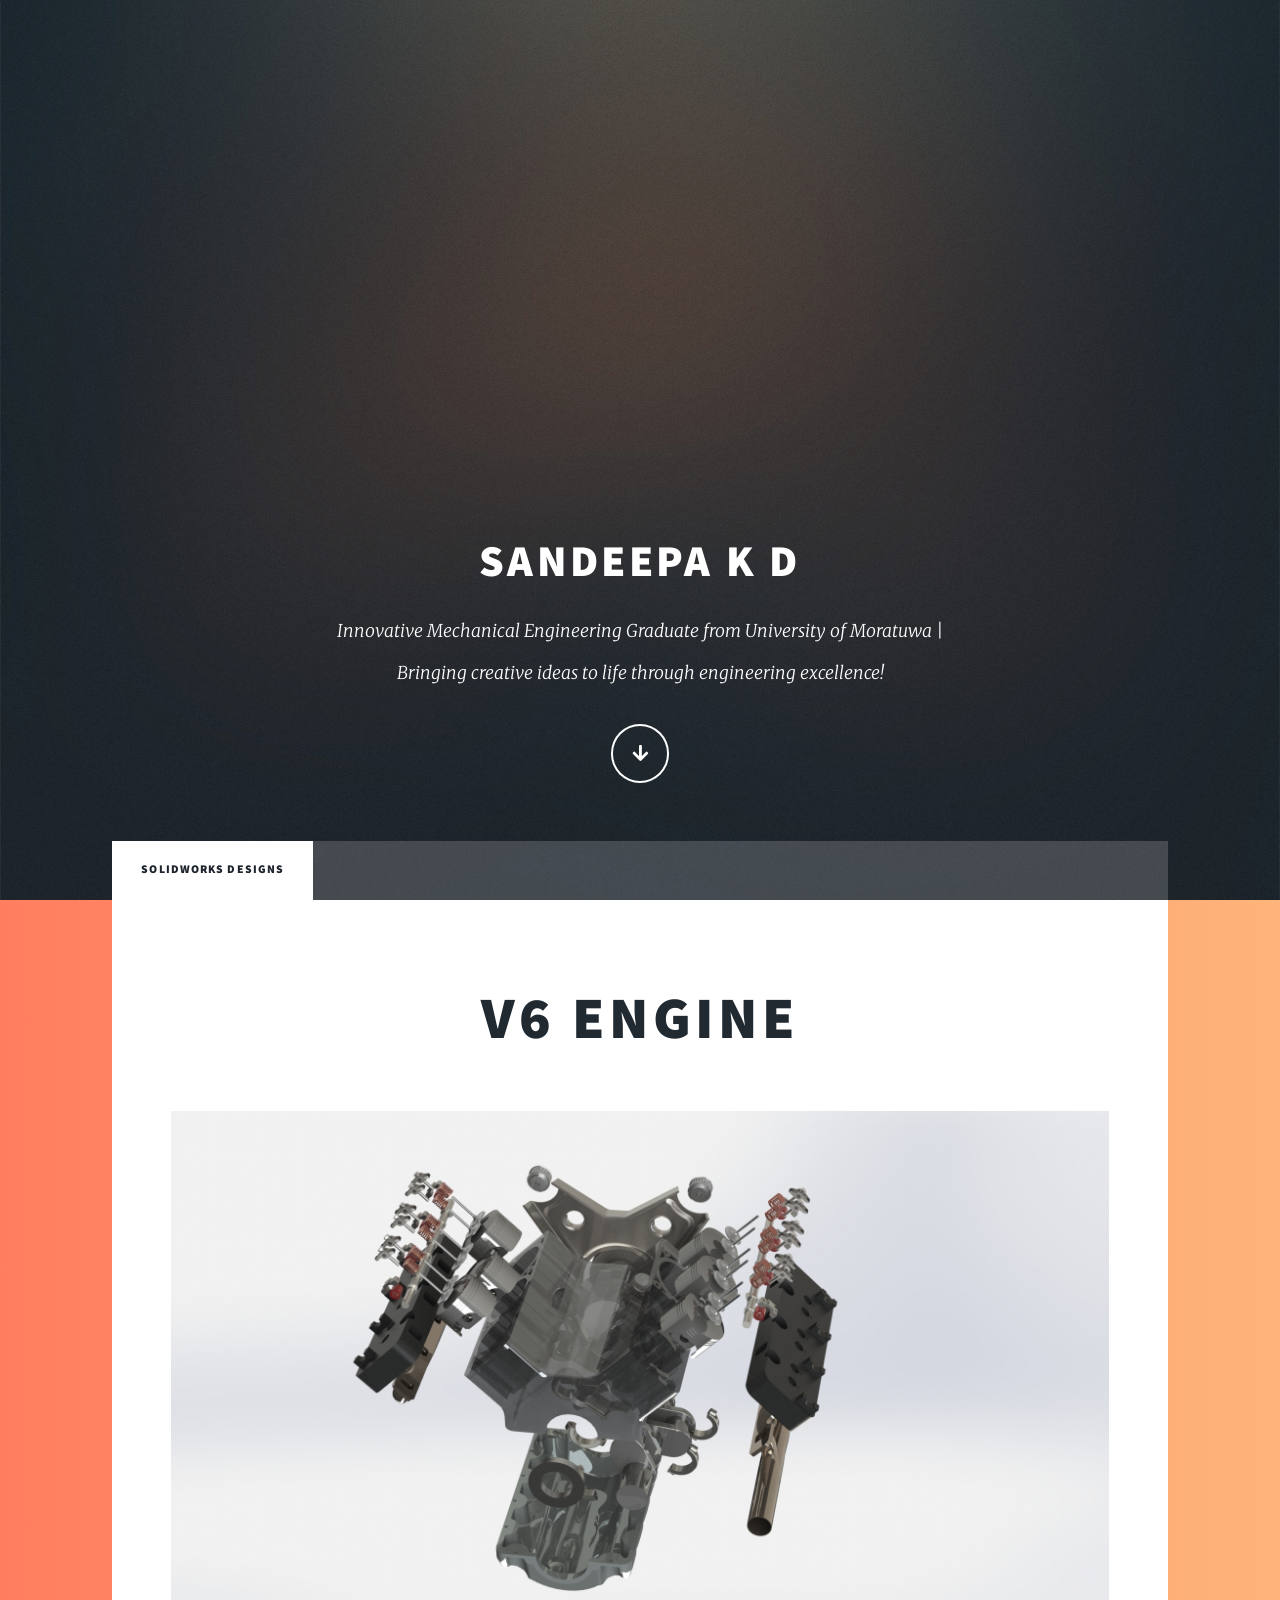
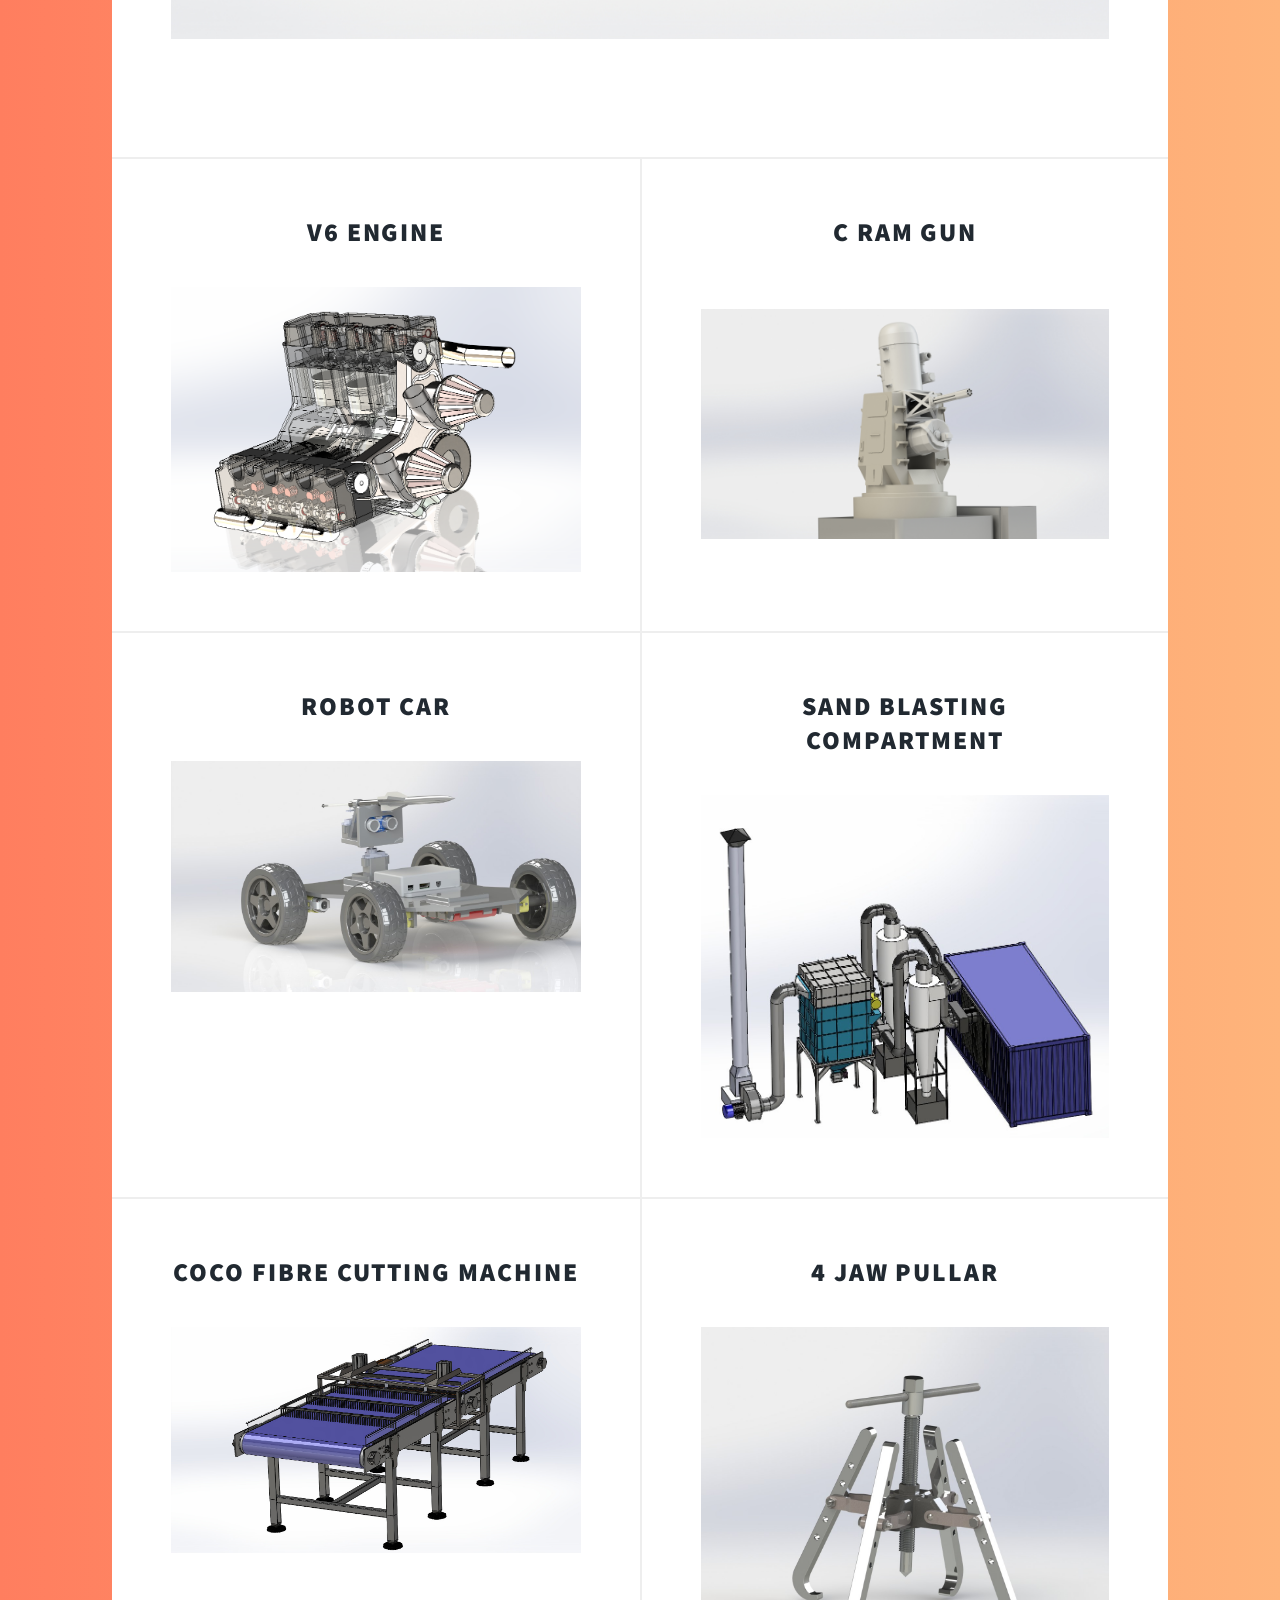
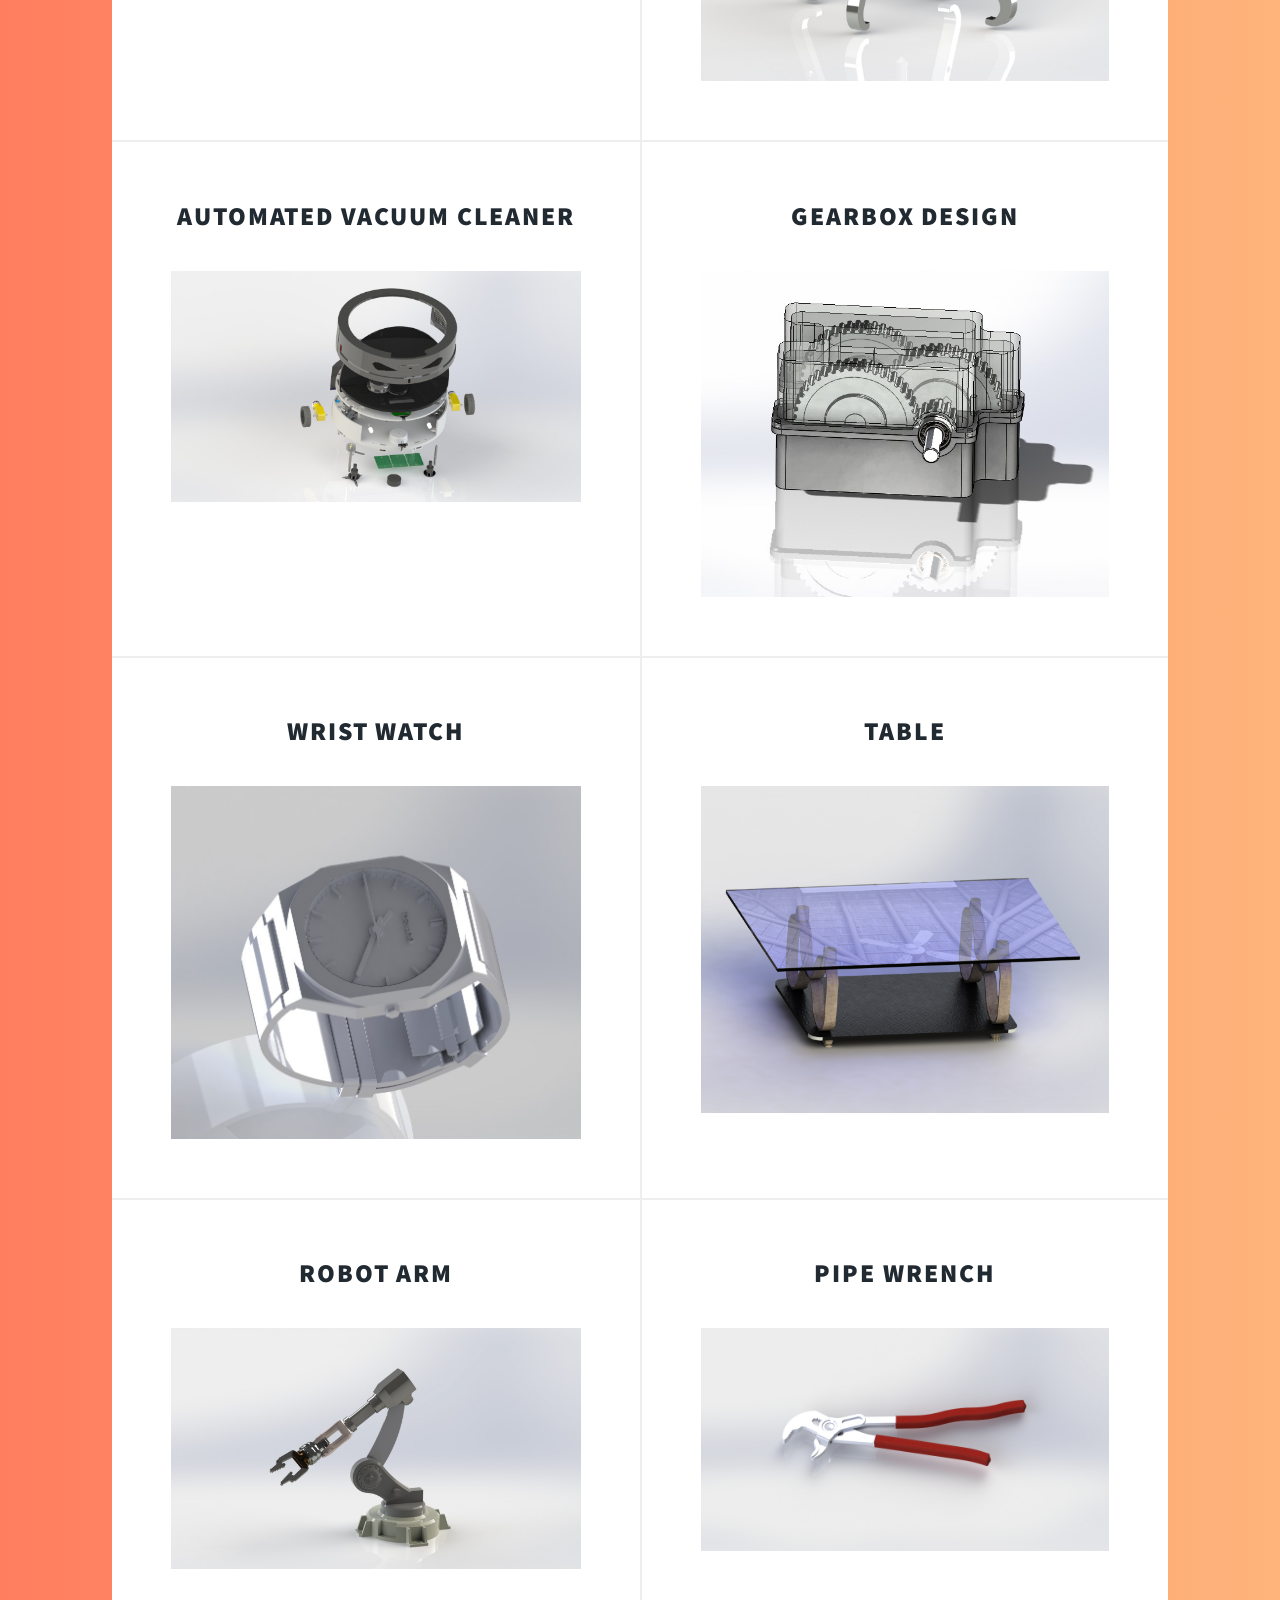
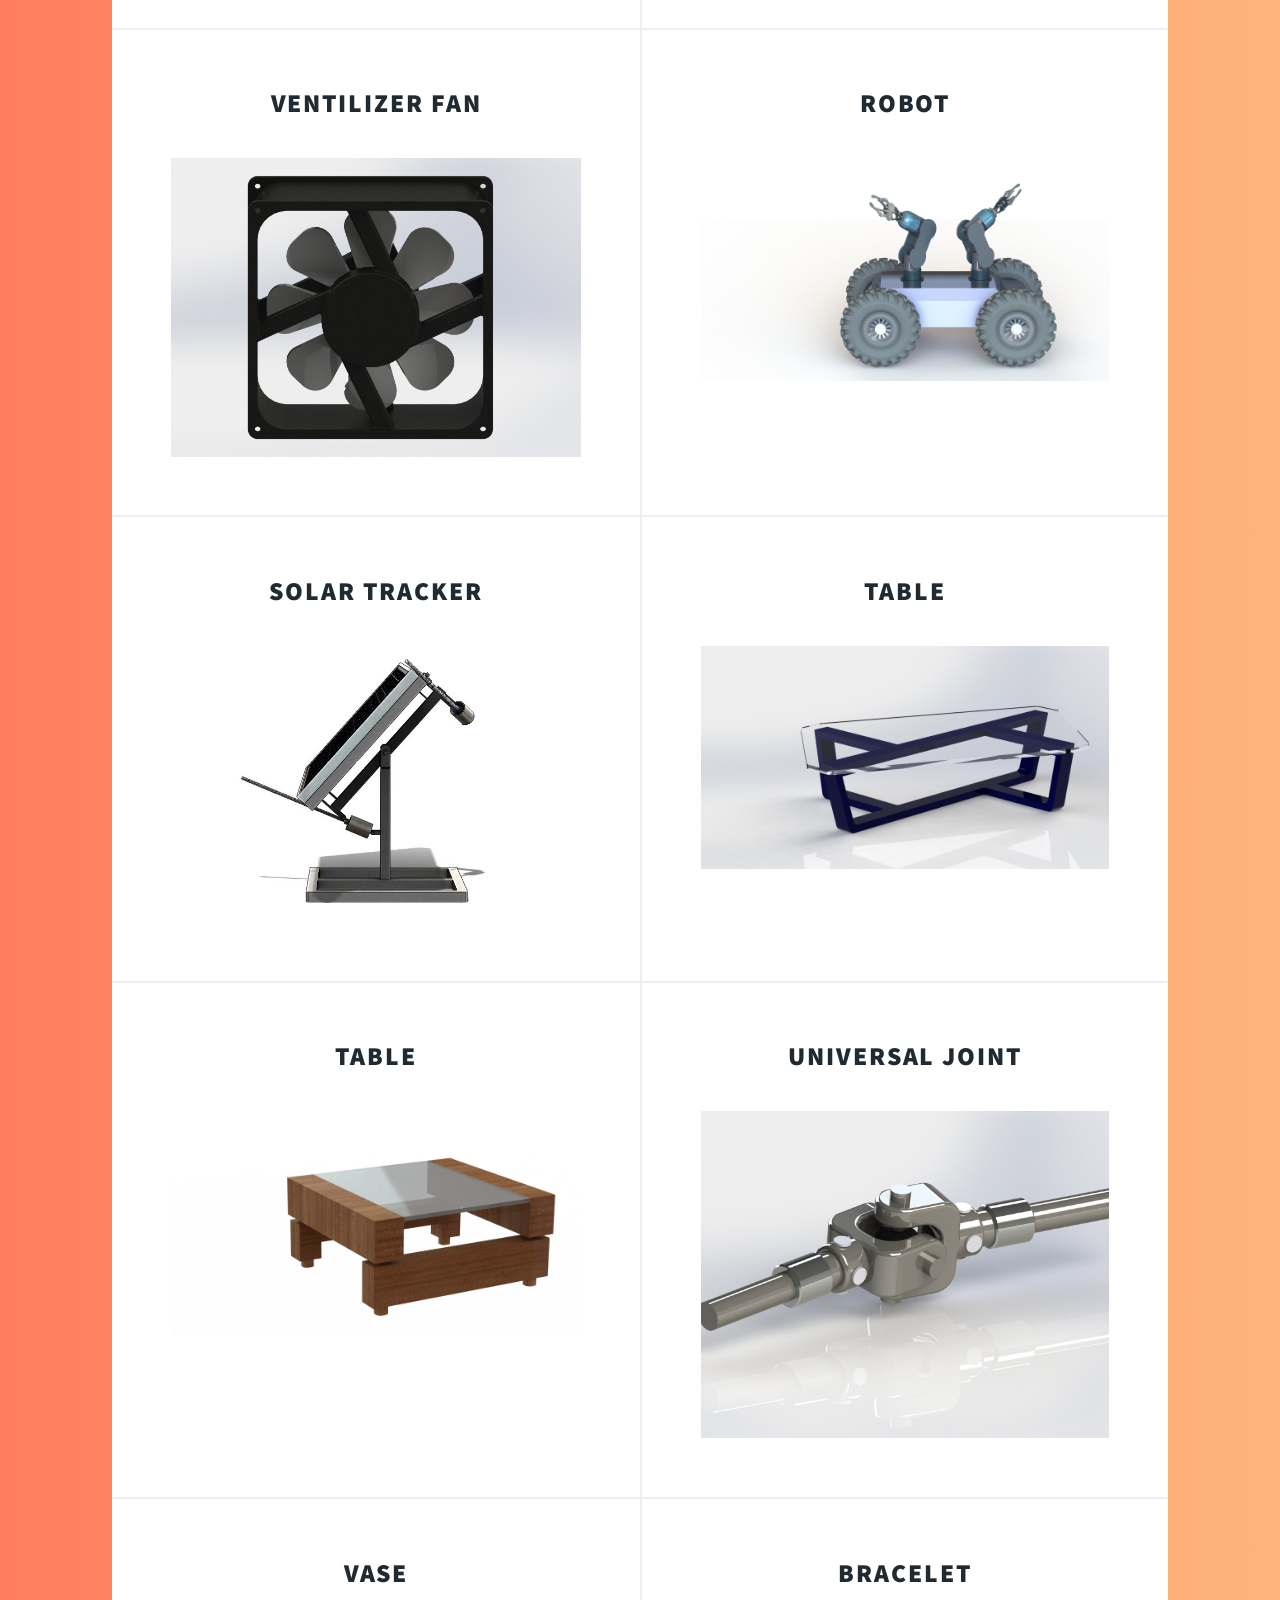
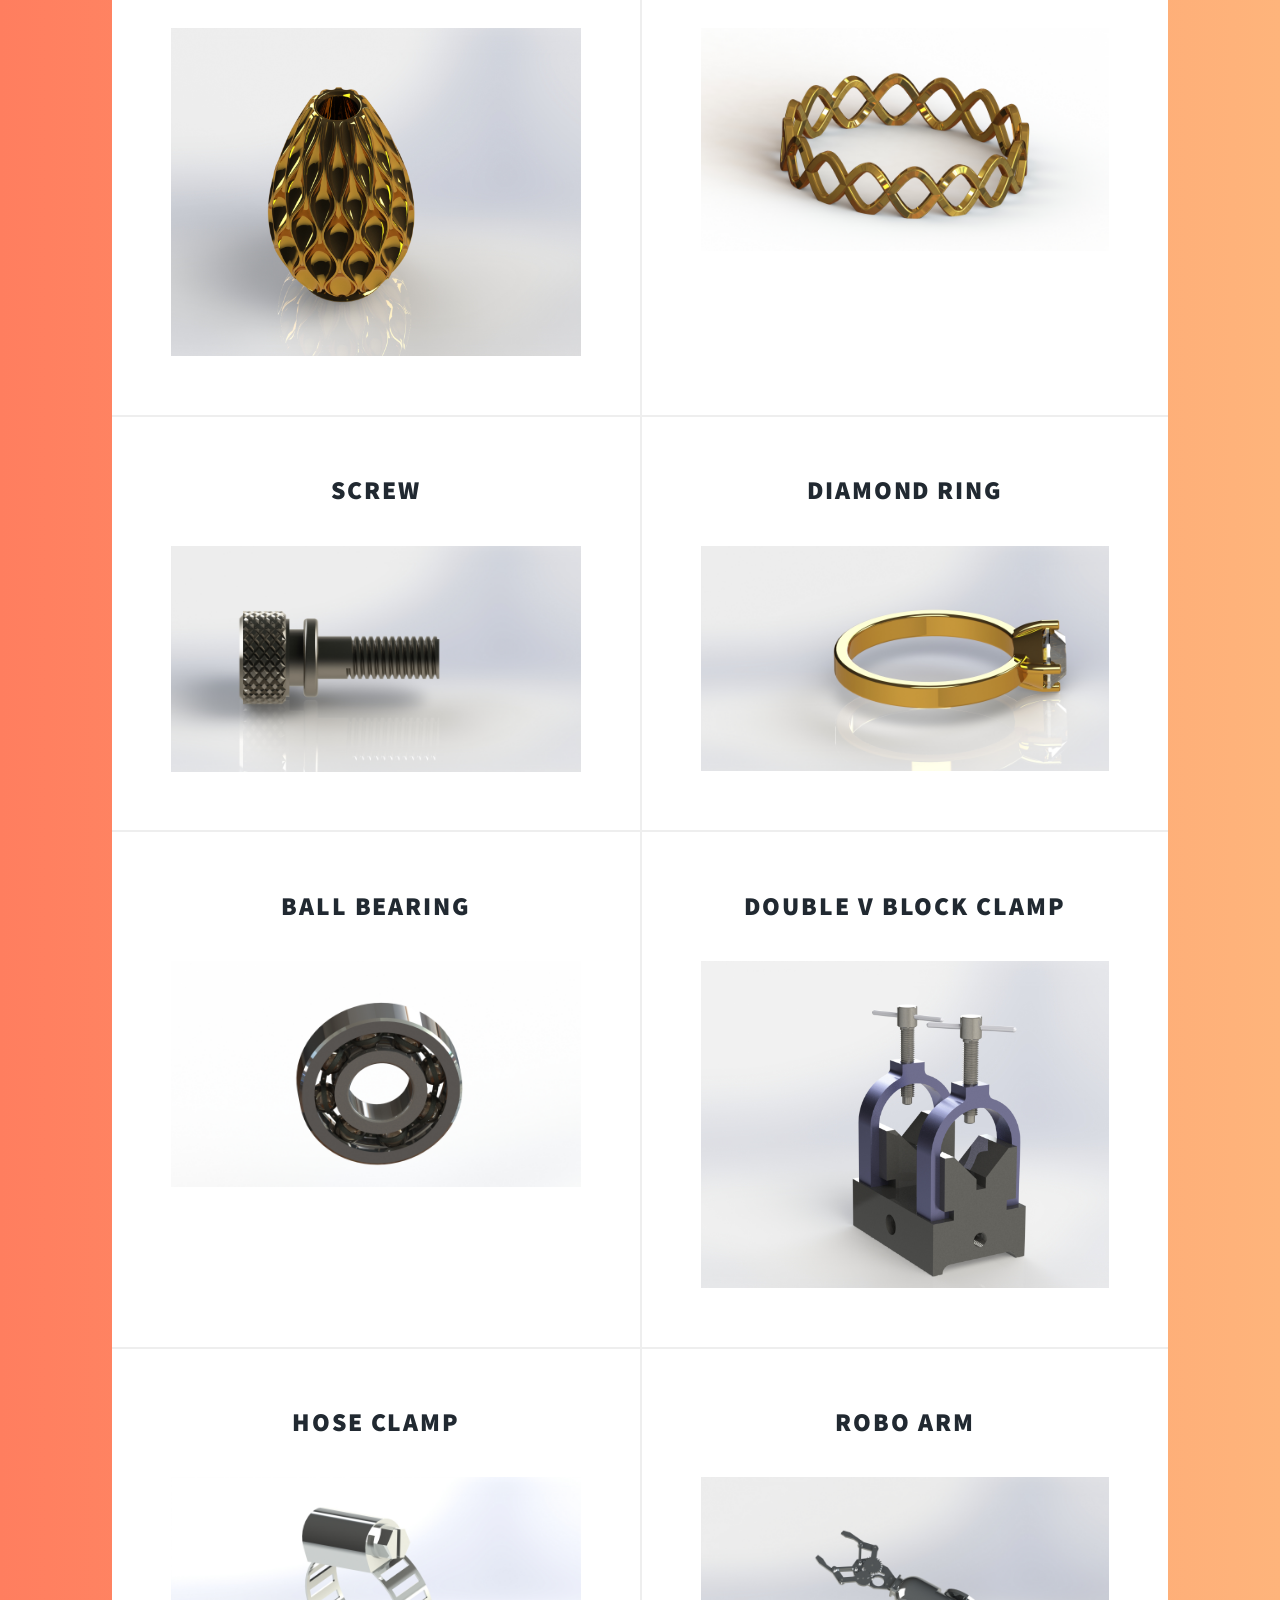
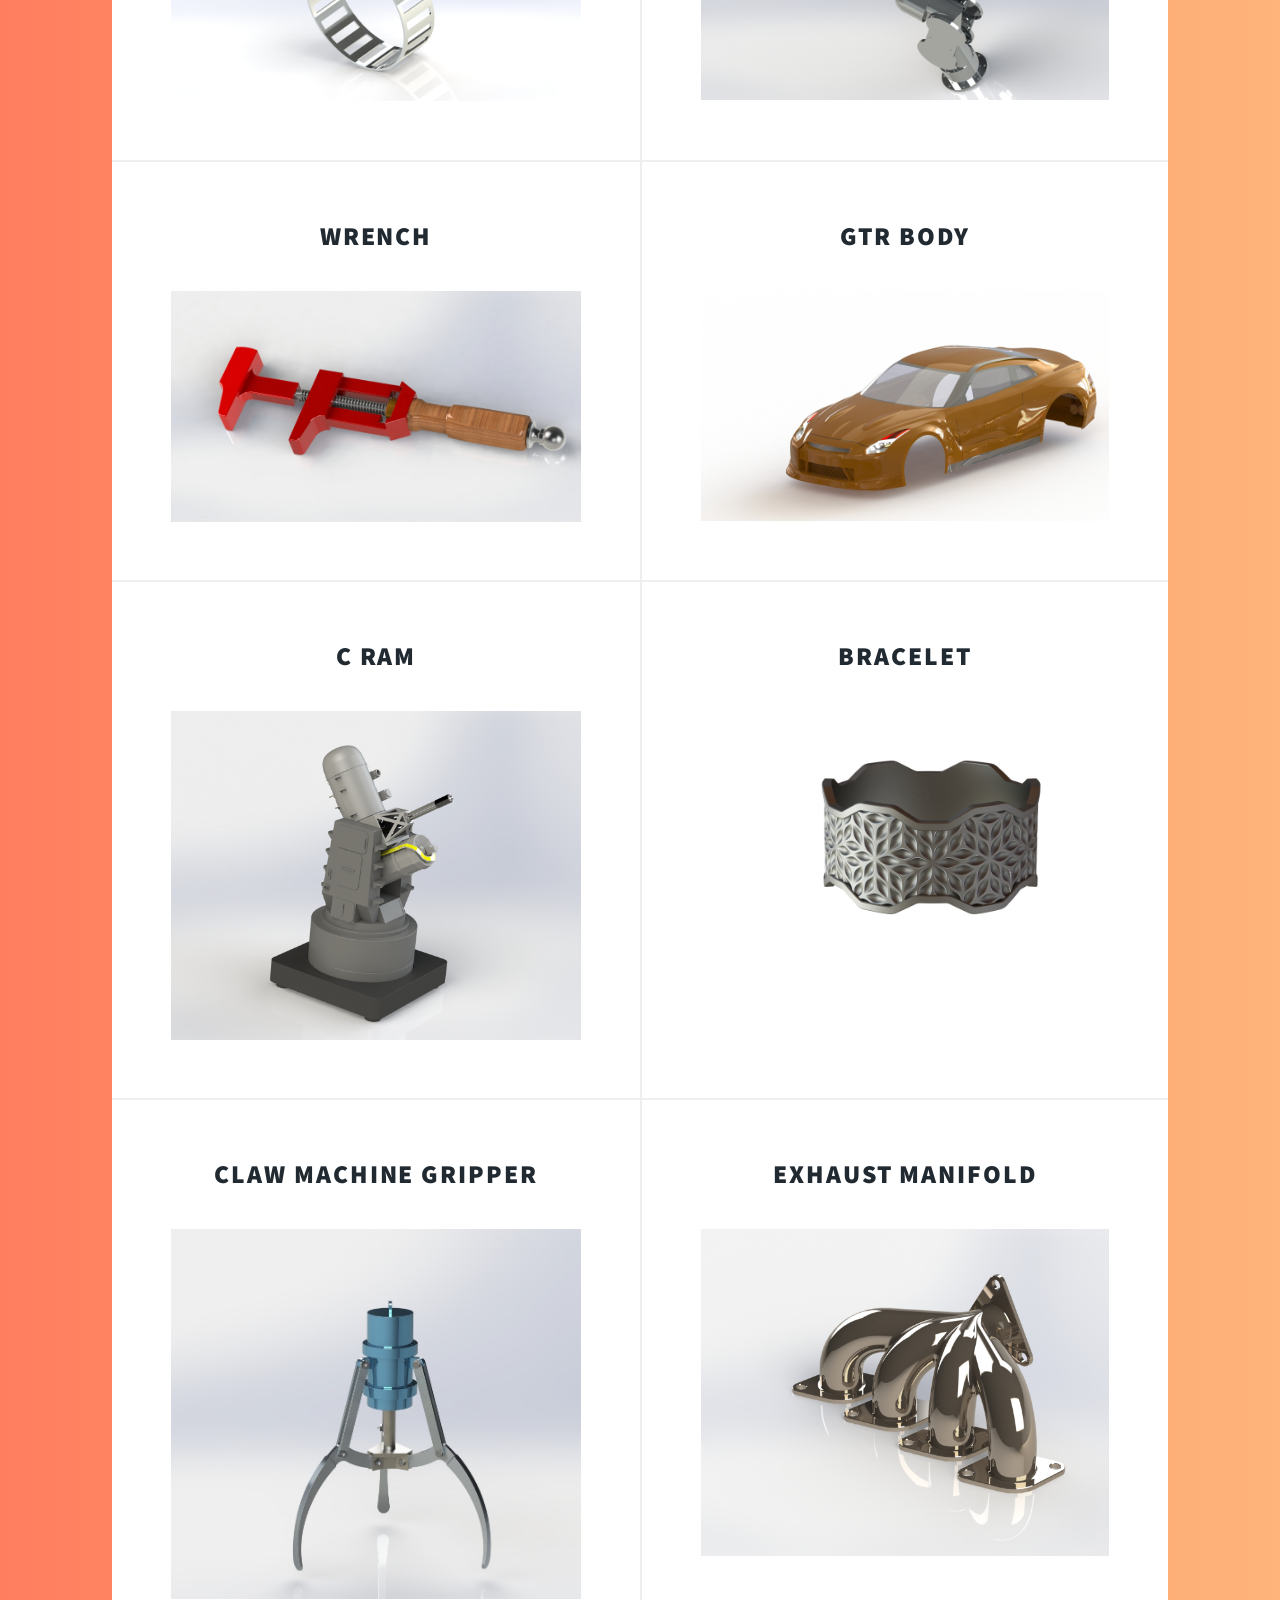
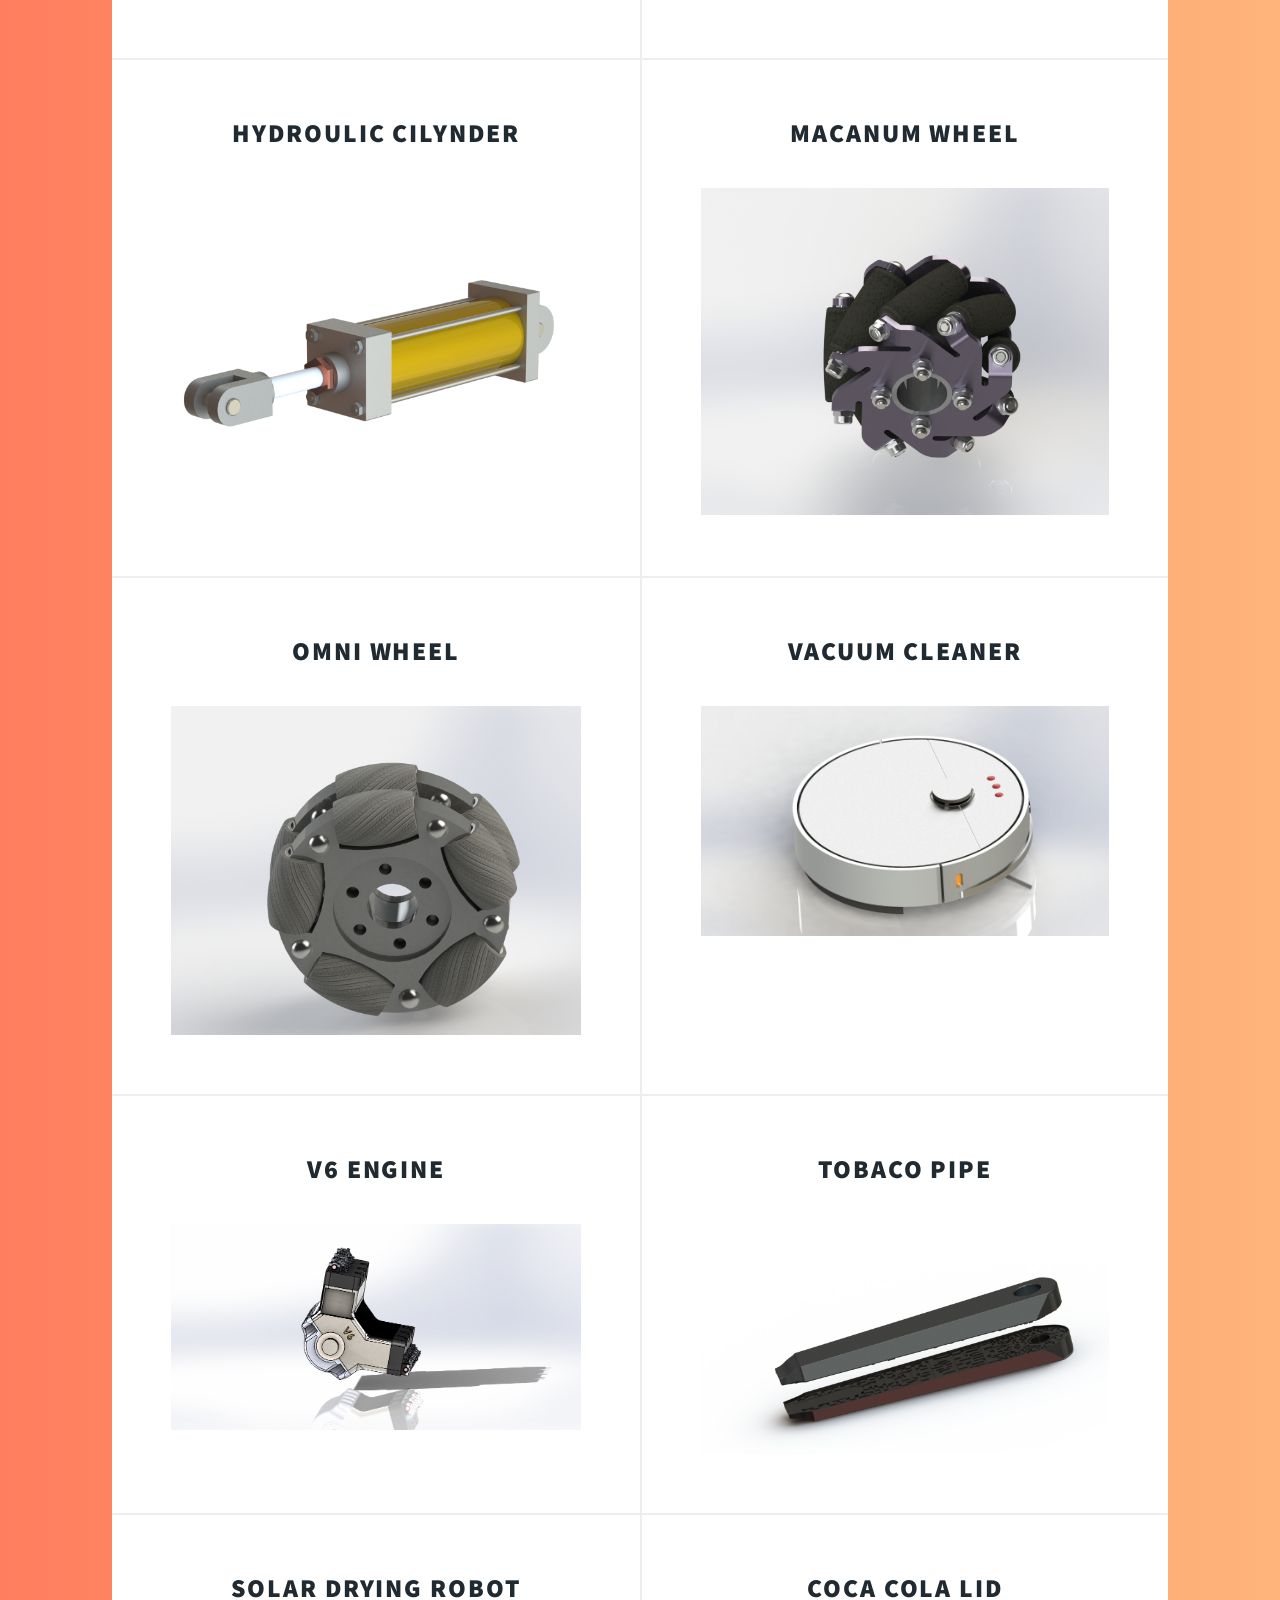
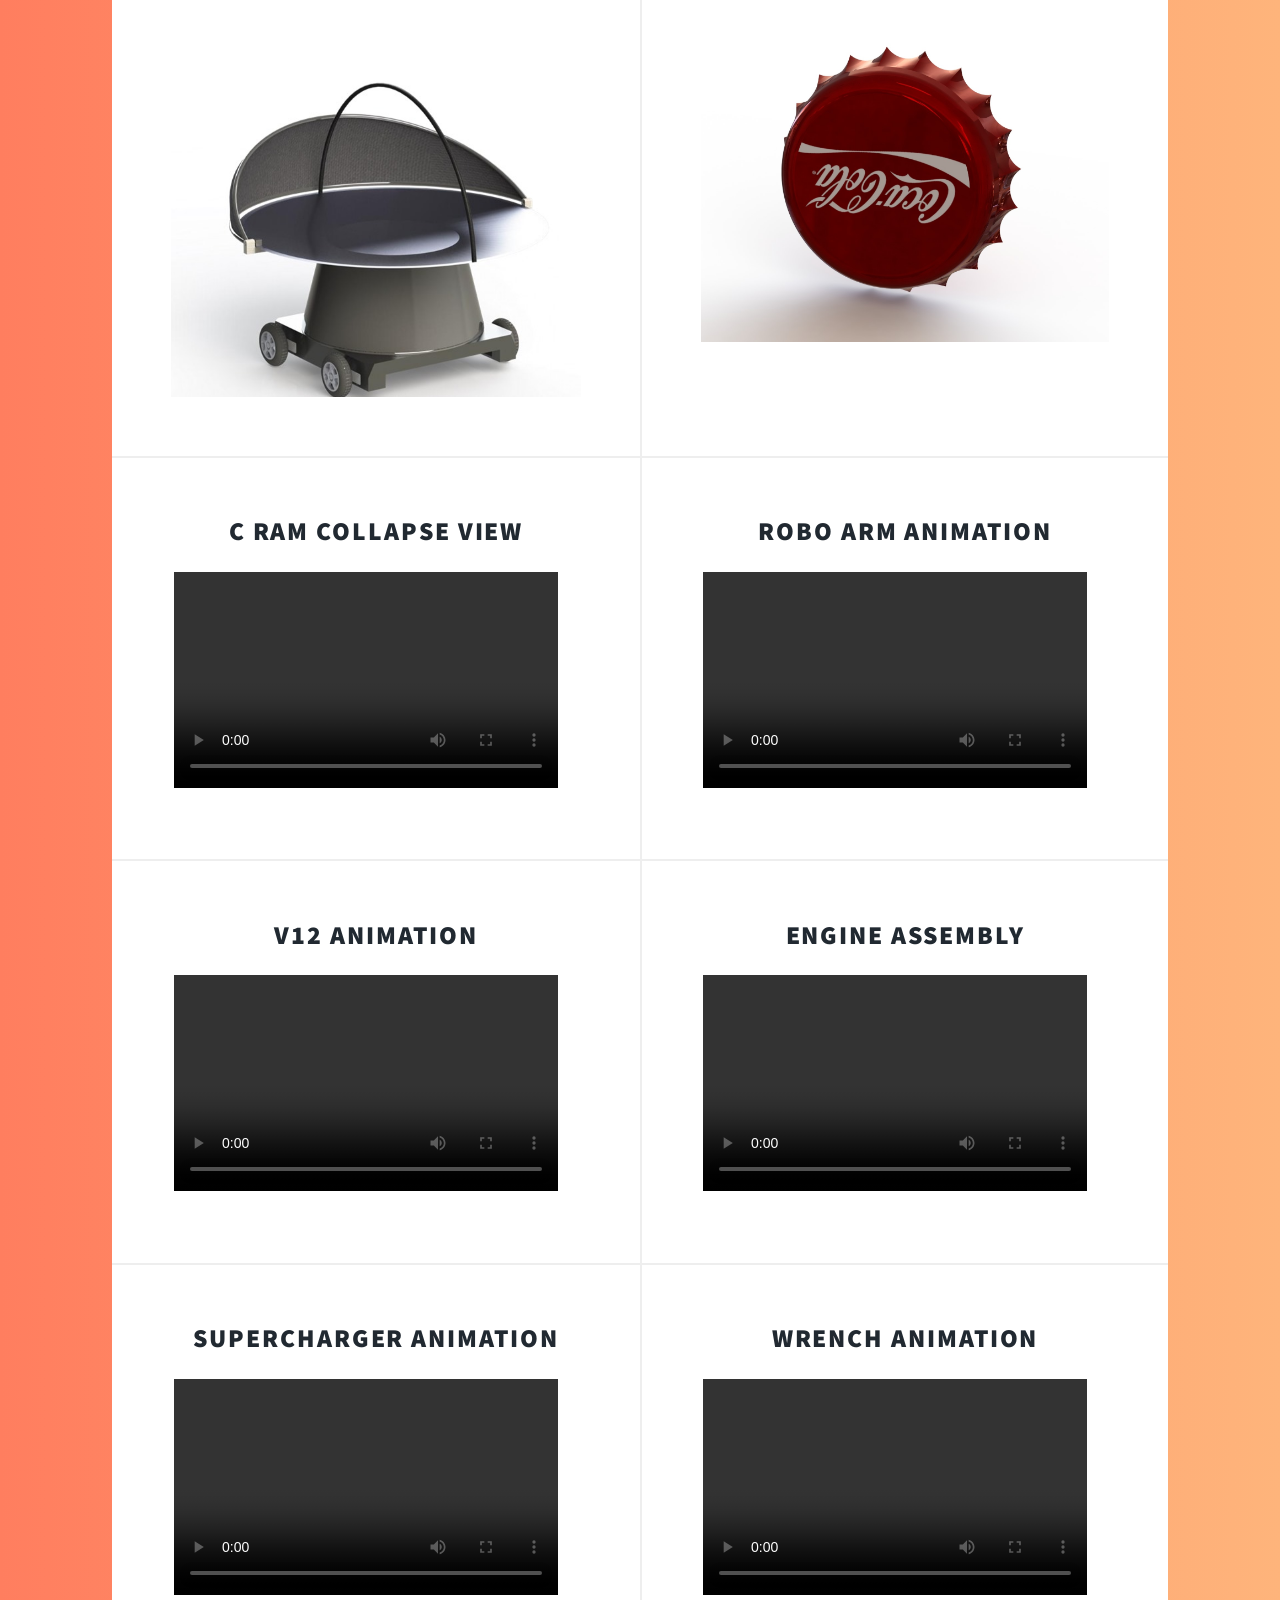
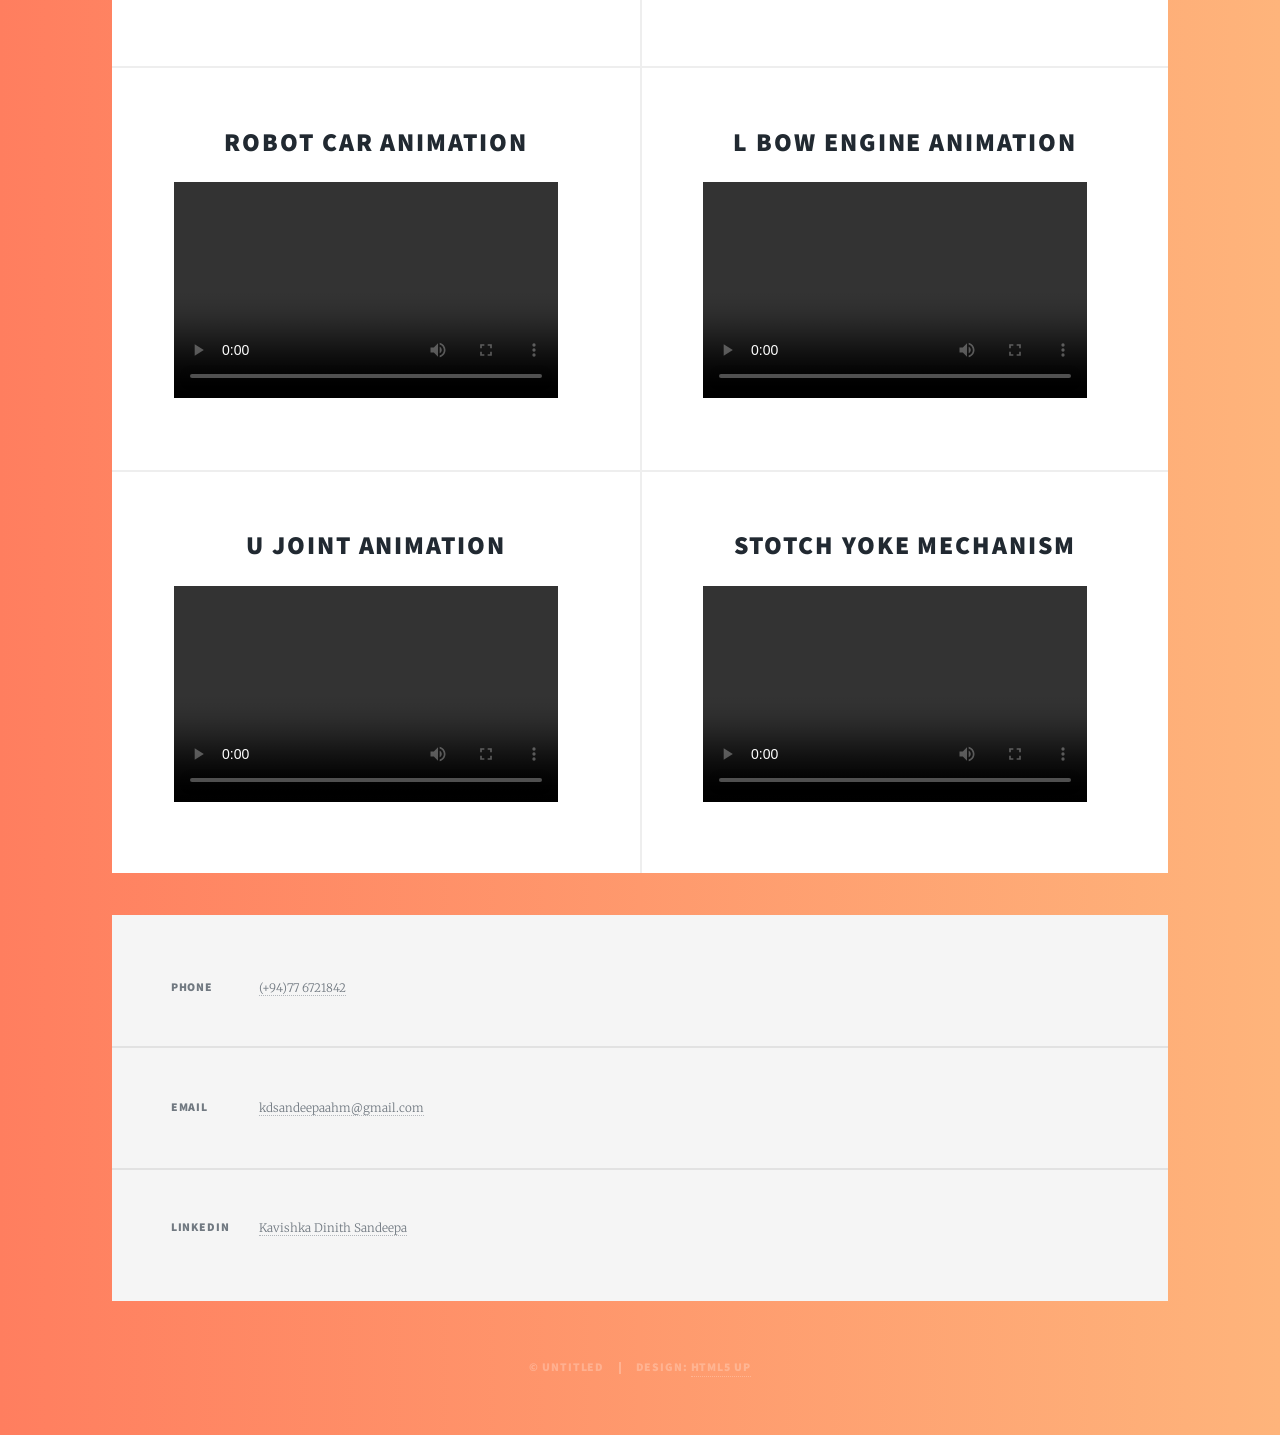
==== index.html @ 9420586d "Update index.html" ====
<!DOCTYPE HTML>
<html>
<head>
    <title>Sandeepa K D</title>
    <meta charset="utf-8" />
    <meta name="viewport" content="width=device-width, initial-scale=1, user-scalable=no" />
    <link rel="stylesheet" href="assets/css/main.css" />
    <link rel="stylesheet" href="assets/css/custom.css" /> <!-- Add custom CSS file -->
    <noscript><link rel="stylesheet" href="assets/css/noscript.css" /></noscript>
    <style>
        .image.fit img {
            transition: opacity 0.5s ease-in-out;
        }
        .center-video {
            display: flex;
            justify-content: center;
            margin-bottom: 20px; /* Adjust as needed */
        }
    </style>
    <script>
        function swapImage(element, newSrc) {
            var img = element.querySelector('img');
            img.src = newSrc;
        }
    </script>
</head>
<body class="is-preload">

    <!-- Wrapper -->
    <div id="wrapper" class="fade-in">

        <!-- Intro -->
        <div id="intro">
            <h1>Sandeepa K D</h1>
            <p>Innovative Mechanical Engineering Graduate from University of Moratuwa | <br/>
            Bringing creative ideas to life through engineering excellence!</p>

            <ul class="actions">
                <li><a href="#header" class="button icon solid solo fa-arrow-down scrolly"></a></li>
            </ul>
        </div>

        <!-- Header -->
        <header id="header">
            <a href="index.html" class="logo">KDS THE CAD DESIGNER</a>
        </header>

        <!-- Nav -->
        <nav id="nav">
            <ul class="links">
                <li class="active"><a href="index.html">Solidworks Designs</a></li>
            </ul>
            <ul class="links">
                
            </ul>
            <ul class="icons">
                <li><a href="www.linkedin.com/in/kavishka-dinith-sandeepa-678710291" class="icon brands fa-LinkedIn"><span class="label">Twitter</span></a></li>
                    <!-- <li><a href="#" class="icon brands fa-facebook-f"><span class="label">Facebook</span></a></li>
                <li><a href="#" class="icon brands fa-instagram"><span class="label">Instagram</span></a></li>
                <li><a href="#" class="icon brands fa-github"><span class="label">GitHub</span></a></li> -->
                
            </ul>
        </nav>

        <!-- Main -->
        <div id="main">
            <!-- Featured Post -->
            <article class="post featured">
                <header class="major">
                    <h2><a href="">V6 Engine<br /></a></h2>
                </header>
                <a href="https://drive.google.com/drive/u/0/folders/1dlh86o4GSG5Yddt8Pm_F_5p9ksUfSxUW" class="image main"><img src="images/Engine2.JPG" alt="" /></a>
            </article>

            <!-- Posts -->
            <section class="posts">
                <article>
                    <header>
                        <h2><a href="#">V6 Engine</a></h2>
                    </header>
                    <a href="#" class="image fit"><img src="images/V6_Engine.png" alt="" /></a>
                </article>
                <article>
                    <header class="major">
                    <h2><a href="">C ram gun<br /></a></h2>
                </header>
                <a href="https://drive.google.com/drive/u/0/folders/1dlh86o4GSG5Yddt8Pm_F_5p9ksUfSxUW" class="image main"><img src="images/pic07.JPG" alt="" /></a>
                </article>
                <article>
                    <header>
                        <h2><a href="#">Robot Car</a></h2>
                    </header>
                    <a href="#" class="image fit"><img src="images/pic03.jpg" alt="" /></a>
                </article>

                <article>
                    <header>
                        <h2><a href="#">Sand Blasting Compartment</a></h2>
                    </header>
                    <a href="#" class="image fit"><img src="images/SandBlastComp.JPG" alt="" /></a>
                </article>

                <article>
                    <header>
                        <h2><a href="#">Coco Fibre Cutting Machine</a></h2>
                    </header>
                    <a href="#" class="image fit"><img src="images/Coco_Cutting.JPG" alt="" /></a>
                </article>
                
                <article>
                    <header>
                        <h2><a href="#">4 Jaw pullar</a></h2>
                    </header>
                    <a href="#" class="image fit"><img src="images/pic04.JPG" alt="" /></a>
                </article>
                
                <article>
                    <header>
                        <h2><a href="#">Automated Vacuum Cleaner</a></h2>
                    </header>
                        <a href="#" class="image fit" 
                           onmouseover="swapImage(this, 'images/pic26.JPG')" 
                           onmouseout="swapImage(this, 'images/pic06.jpg')">
                           <img src="images/pic06.jpg" alt="" />
                        </a>
                </article>

                <article>
                    <header>
                        <h2><a href="#">Gearbox Design</a></h2>
                    </header>
                    <a href="#" class="image fit"><img src="images/pic02.jpg" alt="" /></a>
                </article>
                <article>
                    <header>
                        <h2><a href="#">Wrist Watch</a></h2>
                    </header>
                    <a href="#" class="image fit"><img src="images/pic08.jpg" alt="" /></a>
                </article>
                <article>
                    <header>
                        <h2><a href="#">Table</a></h2>
                    </header>
                    <a href="#" class="image fit"><img src="images/pic09.jpg" alt="" /></a>
                </article>
                <article>
                    <header>
                        <h2><a href="#">Robot Arm</a></h2>
                    </header>
                        <a href="#" class="image fit" 
                           onmouseover="swapImage(this, 'images/pic24.JPG')" 
                           onmouseout="swapImage(this, 'images/pic10.JPG')">
                           <img src="images/pic10.JPG" alt="" />
                        </a>
                </article>
                
                <article>
                    <header>
                        <h2><a href="#">Pipe Wrench</a></h2>
                    </header>
                    <a href="#" class="image fit"><img src="images/pic11.JPG" alt="" /></a>
                </article>
                <article>
                    <header>
                        <h2><a href="#">ventilizer Fan</a></h2>
                    </header>
                    <a href="#" class="image fit"><img src="images/pic12.JPG" alt="" /></a>
                </article>
                <article>
                    <header>
                        <h2><a href="#">Robot</a></h2>
                    </header>
                    <a href="#" class="image fit"><img src="images/pic13.JPG" alt="" /></a>
                </article>
                <article>
                    <header>
                        <h2><a href="#">Solar Tracker</a></h2>
                    </header>
                    <a href="#" class="image fit"><img src="images/Solar_Tracker.jpg" alt="" /></a>
                </article>
                <article>
                    <header>
                        <h2><a href="#">Table</a></h2>
                    </header>
                    <a href="#" class="image fit"><img src="images/pic14.JPG" alt="" /></a>
                </article>
                <article>
                    <header>
                        <h2><a href="#">Table</a></h2>
                    </header>
                    <a href="#" class="image fit"><img src="images/pic15.JPG" alt="" /></a>
                </article>
                <article>
                    <header>
                        <h2><a href="#">Universal joint</a></h2>
                    </header>
                    <a href="#" class="image fit"><img src="images/pic16.JPG" alt="" /></a>
                </article>
                <article>
                    <header>
                        <h2><a href="#">vase</a></h2>
                    </header>
                        <a href="#" class="image fit" 
                           onmouseover="swapImage(this, 'images/vase.JPG')" 
                           onmouseout="swapImage(this, 'images/pic17.JPG')">
                           <img src="images/pic17.JPG" alt="" />
                        </a>
                </article>
                <article>
                    <header>
                        <h2><a href="#">Bracelet</a></h2>
                    </header>
                    <a href="#" class="image fit"><img src="images/pic18.JPG" alt="" /></a>
                </article>
                <article>
                    <header>
                        <h2><a href="#">Screw</a></h2>
                    </header>
                    <a href="#" class="image fit"><img src="images/pic19.JPG" alt="" /></a>
                </article>
                <article>
                    <header>
                        <h2><a href="#">Diamond ring</a></h2>
                    </header>
                    <a href="#" class="image fit"><img src="images/pic20.JPG" alt="" /></a>
                </article>
                <article>
                    <header>
                        <h2><a href="#">Ball bearing</a></h2>
                    </header>
                    <a href="#" class="image fit"><img src="images/pic21.JPG" alt="" /></a>
                </article>
                <article>
                    <header>
                        <h2><a href="#">Double V block clamp</a></h2>
                    </header>
                    <a href="#" class="image fit"><img src="images/pic22.JPG" alt="" /></a>
                </article>
                <article>
                    <header>
                        <h2><a href="#">Hose clamp</a></h2>
                    </header>
                    <a href="#" class="image fit"><img src="images/pic23.JPG" alt="" /></a>
                </article>
                <article>
                    <header>
                        <h2><a href="#">Robo arm</a></h2>
                    </header>
                        <a href="#" class="image fit" 
                           onmouseover="swapImage(this, 'images/roboarm.JPG')" 
                           onmouseout="swapImage(this, 'images/pic25.JPG')">
                           <img src="images/pic25.JPG" alt="" />
                        </a>
                </article>
                <article>
                    <header>
                        <h2><a href="#">wrench</a></h2>
                    </header>
                    <a href="#" class="image fit"><img src="images/pic27.JPG" alt="" /></a>
                </article>
                <article>
                    <header>
                        <h2><a href="#">Gtr body</a></h2>
                    </header>
                    <a href="#" class="image fit"><img src="images/pic28.JPG" alt="" /></a>
                </article>
                <article>
                    <header>
                        <h2><a href="#">c ram</a></h2>
                    </header>
                    <a href="#" class="image fit"><img src="images/pic29.JPG" alt="" /></a>
                </article>
                <article>
                    <header>
                        <h2><a href="#">bracelet</a></h2>
                    </header>
                    <a href="#" class="image fit"><img src="images/pic30.JPG" alt="" /></a>
                </article>
                <article>
                    <header>
                        <h2><a href="#">Claw machine gripper</a></h2>
                    </header>
                    <a href="#" class="image fit"><img src="images/pic31.jpg" alt="" /></a>
                </article>
                <article>
                    <header>
                        <h2><a href="#">exhaust manifold</a></h2>
                    </header>
                    <a href="#" class="image fit"><img src="images/pic32.JPG" alt="" /></a>
                </article>
                <article>
                    <header>
                        <h2><a href="#">Hydroulic cilynder</a></h2>
                    </header>
                    <a href="#" class="image fit"><img src="images/pic33.JPG" alt="" /></a>
                </article>
                <article>
                    <header>
                        <h2><a href="#">macanum wheel</a></h2>
                    </header>
                        <a href="#" class="image fit" 
                           onmouseover="swapImage(this, 'images/macanum.JPG')" 
                           onmouseout="swapImage(this, 'images/pic34.JPG')">
                           <img src="images/pic34.JPG" alt="" />
                        </a>
                </article>
                <article>
                    <header>
                        <h2><a href="#">omni wheel</a></h2>
                    </header>
                    <a href="#" class="image fit"><img src="images/pic35.JPG" alt="" /></a>
                </article>
                <article>
                    <header>
                        <h2><a href="#">Vacuum Cleaner</a></h2>
                    </header>
                        <a href="#" class="image fit" 
                           onmouseover="swapImage(this, 'images/vacum.png')" 
                           onmouseout="swapImage(this, 'images/pic38.JPG')">
                           <img src="images/pic38.JPG" alt="" />
                        </a>
                </article>
                <article>
                    <header>
                        <h2><a href="#">V6 engine</a></h2>
                    </header>
                        <a href="#" class="image fit" 
                           onmouseover="swapImage(this, 'images/crank.JPG')" 
                           onmouseout="swapImage(this, 'images/pic43.JPG')">
                           <img src="images/pic43.JPG" alt="" />
                        </a>
                </article>
                <article>
                    <header>
                        <h2><a href="#">Tobaco Pipe</a></h2>
                    </header>
                        <a href="#" class="image fit" 
                           onmouseover="swapImage(this, 'images/pipe.JPG')" 
                           onmouseout="swapImage(this, 'images/pic05.jpg')">
                           <img src="images/pic05.jpg" alt="" />
                        </a>
                </article>
                <article>
                    <header>
                        <h2><a href="#">Solar drying robot</a></h2>
                    </header>
                        <a href="#" class="image fit"><img src="images/solar.jpg" alt="" /></a>
                </article>
                <article>
                    <header>
                        <h2><a href="#">Coca cola lid</a></h2>
                    </header>
                        <a href="#" class="image fit"><img src="images/lid.JPG" alt="" /></a>
                </article>
                <article>
                    <header>
                        <h2><a href="#">C ram collapse view</a></h2>
                    </header>
                        <video width="384" height="216" controls>
                            <source src="images/cram.mp4" type="video/mp4">
                            Your browser does not support the video tag.
                        </video>
                </article>
                <article>
                    <header>
                        <h2><a href="#">Robo arm animation</a></h2>
                    </header>
                        <video width="384" height="216" controls>
                            <source src="images/robotarm.mp4" type="video/mp4">
                            Your browser does not support the video tag.
                        </video>
                </article>
                <article>
                    <header>
                        <h2><a href="#">V12 Animation</a></h2>
                    </header>
                        <video width="384" height="216" controls>
                            <source src="images/v12e.mp4" type="video/mp4">
                            Your browser does not support the video tag.
                        </video>
                </article>
                <article>
                    <header>
                        <h2><a href="#">Engine Assembly</a></h2>
                    </header>
                        <video width="384" height="216" controls>
                            <source src="images/Engine.mp4" type="video/mp4">
                            Your browser does not support the video tag.
                        </video>
                </article>
                <article>
                    <header>
                        <h2><a href="#">Supercharger Animation</a></h2>
                    </header>
                        <video width="384" height="216" controls>
                            <source src="images/super.mp4" type="video/mp4">
                            Your browser does not support the video tag.
                        </video>
                </article>
                <article>
                    <header>
                        <h2><a href="#">Wrench animation</a></h2>
                    </header>
                        <video width="384" height="216" controls>
                            <source src="images/wrench.mp4" type="video/mp4">
                            Your browser does not support the video tag.
                        </video>
                </article>
                <article>
                    <header>
                        <h2><a href="#">Robot car animation</a></h2>
                    </header>
                        <video width="384" height="216" controls>
                            <source src="images/robot2arm.mp4" type="video/mp4">
                            Your browser does not support the video tag.
                        </video>
                </article>
                <article>
                    <header>
                        <h2><a href="#">L bow engine animation</a></h2>
                    </header>
                        <video width="384" height="216" controls>
                            <source src="images/lbow.mp4" type="video/mp4">
                            Your browser does not support the video tag.
                        </video>
                </article>
                <article>
                    <header>
                        <h2><a href="#">U joint animation</a></h2>
                    </header>
                        <video width="384" height="216" controls>
                            <source src="images/uj.mp4" type="video/mp4">
                            Your browser does not support the video tag.
                        </video>
                </article>
                <article>
                    <header>
                        <h2><a href="#">stotch yoke mechanism</a></h2>
                    </header>
                        <video width="384" height="216" controls>
                            <source src="images/yoke.mp4" type="video/mp4">
                            Your browser does not support the video tag.
                        </video>
                </article>
                
                
                

            </div>    
            <!-- Footer -->
            <footer>
                <div class="pagination">
                    <!-- Pagination controls (if needed) -->
                </div>
            </footer>
        </div>

        <!-- Footer -->
        <footer id="footer">
            <section class="split contact">
                <section>
                    <h3>Phone</h3>
                    <p><a href="#">(+94)77 6721842</a></p>
                </section>
                <section>
                    <h3>Email</h3>
                    <p><a href="mailto: kdsandeepaahm@gmail.com">kdsandeepaahm@gmail.com</a></p>
                </section>
                <section>
                    <h3>LinkedIn</h3>
                    <p><a href="https://www.linkedin.com/in/kavishka-dinith-sandeepa-678710291?utm_source=share&utm_campaign=share_via&utm_content=profile&utm_medium=android_app">Kavishka Dinith Sandeepa</a></p>
                </section>
            </section>
        </footer> 

        <!-- Copyright -->
        <div id="copyright">
            <ul><li>&copy; Untitled</li><li>Design: <a href="https://html5up.net">HTML5 UP</a></li></ul>
        </div>
    </div>

    <!-- Scripts -->
    <script src="assets/js/jquery.min.js"></script>
    <script src="assets/js/jquery.scrollex.min.js"></script>
    <script src="assets/js/jquery.scrolly.min.js"></script>
    <script src="assets/js/browser.min.js"></script>
    <script src="assets/js/breakpoints.min.js"></script>
    <script src="assets/js/util.js"></script>
    <script src="assets/js/main.js"></script>
    <script src="assets/js/custom.js"></script> <!-- Add custom JS file -->

</body>
</html>
---- assets/css/main.css ----
@import url(fontawesome-all.min.css);
@import url("https://fonts.googleapis.com/css?family=Merriweather:300,700,300italic,700italic|Source+Sans+Pro:900");

/*
	Massively by HTML5 UP
	html5up.net | @ajlkn
	Free for personal and commercial use under the CCA 3.0 license (html5up.net/license)
*/

html, body, div, span, applet, object,
iframe, h1, h2, h3, h4, h5, h6, p, blockquote,
pre, a, abbr, acronym, address, big, cite,
code, del, dfn, em, img, ins, kbd, q, s, samp,
small, strike, strong, sub, sup, tt, var, b,
u, i, center, dl, dt, dd, ol, ul, li, fieldset,
form, label, legend, table, caption, tbody,
tfoot, thead, tr, th, td, article, aside,
canvas, details, embed, figure, figcaption,
footer, header, hgroup, menu, nav, output, ruby,
section, summary, time, mark, audio, video {
	margin: 0;
	padding: 0;
	border: 0;
	font-size: 100%;
	font: inherit;
	vertical-align: baseline;}

article, aside, details, figcaption, figure,
footer, header, hgroup, menu, nav, section {
	display: block;}

body {
	line-height: 1;
}

ol, ul {
	list-style: none;
}

blockquote, q {
	quotes: none;
}

	blockquote:before, blockquote:after, q:before, q:after {
		content: '';
		content: none;
	}

table {
	border-collapse: collapse;
	border-spacing: 0;
}

body {
	-webkit-text-size-adjust: none;
}

mark {
	background-color: transparent;
	color: inherit;
}

input::-moz-focus-inner {
	border: 0;
	padding: 0;
}

input, select, textarea {
	-moz-appearance: none;
	-webkit-appearance: none;
	-ms-appearance: none;
	appearance: none;
}

/* Basic */

	@-ms-viewport {
		width: device-width;
	}

	body {
		-ms-overflow-style: scrollbar;
	}

	@media screen and (max-width: 480px) {

		html, body {
			min-width: 320px;
		}

	}

	html {
		box-sizing: border-box;
	}

	*, *:before, *:after {
		box-sizing: inherit;
	}

	body {
		background-color: #1e252d;
	}

		body.is-preload *, body.is-preload *:before, body.is-preload *:after {
			-moz-animation: none !important;
			-webkit-animation: none !important;
			-ms-animation: none !important;
			animation: none !important;
			-moz-transition: none !important;
			-webkit-transition: none !important;
			-ms-transition: none !important;
			transition: none !important;
		}

/* Type */

	html {
		font-size: 16pt;
	}

		@media screen and (max-width: 1680px) {

			html {
				font-size: 12pt;
			}

		}

		@media screen and (max-width: 1280px) {

			html {
				font-size: 11pt;
			}

		}

		@media screen and (max-width: 360px) {

			html {
				font-size: 10pt;
			}

		}

	body {
		color: #212931;
	}

	body, input, select, textarea {
		font-family: "Merriweather", Georgia, serif;
		font-weight: 300;
		font-size: 1rem;
		line-height: 2.375;
	}

	a {
		-moz-transition: color 0.2s ease-in-out, background-color 0.2s ease-in-out, border-color 0.2s ease-in-out, box-shadow 0.2s ease-in-out;
		-webkit-transition: color 0.2s ease-in-out, background-color 0.2s ease-in-out, border-color 0.2s ease-in-out, box-shadow 0.2s ease-in-out;
		-ms-transition: color 0.2s ease-in-out, background-color 0.2s ease-in-out, border-color 0.2s ease-in-out, box-shadow 0.2s ease-in-out;
		transition: color 0.2s ease-in-out, background-color 0.2s ease-in-out, border-color 0.2s ease-in-out, box-shadow 0.2s ease-in-out;
		border-bottom: dotted 1px;
		text-decoration: none;
	}

		a:hover {
			border-bottom-color: transparent;
		}

	strong, b {
		font-weight: 600;
	}

	em, i {
		font-style: italic;
	}

	p {
		text-align: justify;
		margin: 0 0 2rem 0;
	}

	h1, h2, h3, h4, h5, h6 {
		font-family: "Source Sans Pro", Helvetica, sans-serif;
		font-weight: 900;
		line-height: 1.5;
		letter-spacing: 0.075em;
		text-transform: uppercase;
		margin: 0 0 1rem 0;
	}

		h1 a, h2 a, h3 a, h4 a, h5 a, h6 a {
			border-bottom: 0;
			color: inherit;
			text-decoration: none;
		}

	h1 {
		font-size: 4rem;
		line-height: 1.1;
		margin: 0 0 2rem 0;
	}

	h2 {
		font-size: 1.75rem;
		line-height: 1.3;
		margin: 0 0 1.5rem 0;
	}

	h3 {
		font-size: 1.25rem;
		margin: 0 0 1.5rem 0;
	}

	h4 {
		font-size: 1rem;
	}

	h5 {
		font-size: 0.9rem;
	}

	h6 {
		font-size: 0.8rem;
	}

	sub {
		font-size: 0.8rem;
		position: relative;
		top: 0.5rem;
	}

	sup {
		font-size: 0.8rem;
		position: relative;
		top: -0.5rem;
	}

	blockquote {
		border-left: solid 4px;
		font-style: italic;
		margin: 0 0 2rem 0;
		padding: 0.5rem 0 0.5rem 2rem;
	}

	code {
		border: solid 2px;
		font-family: "Courier New", monospace;
		font-size: 0.9rem;
		margin: 0 0.25rem;
		padding: 0.25rem 0.65rem;
	}

	pre {
		-webkit-overflow-scrolling: touch;
		font-family: "Courier New", monospace;
		font-size: 0.9rem;
		margin: 0 0 2rem 0;
	}

		pre code {
			display: block;
			line-height: 1.75;
			padding: 1rem 1.5rem;
			overflow-x: auto;
		}

	hr {
		border: 0;
		border-bottom: solid 2px;
		margin: 3rem 0;
	}

		hr.major {
			margin: 5rem 0;
		}

	.align-left {
		text-align: left;
	}

	.align-center {
		text-align: center;
	}

	.align-right {
		text-align: right;
	}

	input, select, textarea {
		color: #212931;
	}

	a {
		color: #212931;
		border-bottom-color: rgba(33, 41, 49, 0.5);
	}

		a:hover {
			border-bottom-color: transparent;
			color: #18bfef !important;
		}

	strong, b {
		color: #212931;
	}

	h1, h2, h3, h4, h5, h6 {
		color: #212931;
	}

	blockquote {
		border-left-color: #eeeeee;
	}

	code {
		background: rgba(220, 220, 220, 0.25);
		border-color: #eeeeee;
	}

	hr {
		border-bottom-color: #eeeeee;
	}

/* Row */

	.row {
		display: flex;
		flex-wrap: wrap;
		box-sizing: border-box;
		align-items: stretch;
	}

		.row > * {
			box-sizing: border-box;
		}

		.row.gtr-uniform > * > :last-child {
			margin-bottom: 0;
		}

		.row.aln-left {
			justify-content: flex-start;
		}

		.row.aln-center {
			justify-content: center;
		}

		.row.aln-right {
			justify-content: flex-end;
		}

		.row.aln-top {
			align-items: flex-start;
		}

		.row.aln-middle {
			align-items: center;
		}

		.row.aln-bottom {
			align-items: flex-end;
		}

		.row > .imp {
			order: -1;
		}

		.row > .col-1 {
			width: 8.33333%;
		}

		.row > .off-1 {
			margin-left: 8.33333%;
		}

		.row > .col-2 {
			width: 16.66667%;
		}

		.row > .off-2 {
			margin-left: 16.66667%;
		}

		.row > .col-3 {
			width: 25%;
		}

		.row > .off-3 {
			margin-left: 25%;
		}

		.row > .col-4 {
			width: 33.33333%;
		}

		.row > .off-4 {
			margin-left: 33.33333%;
		}

		.row > .col-5 {
			width: 41.66667%;
		}

		.row > .off-5 {
			margin-left: 41.66667%;
		}

		.row > .col-6 {
			width: 50%;
		}

		.row > .off-6 {
			margin-left: 50%;
		}

		.row > .col-7 {
			width: 58.33333%;
		}

		.row > .off-7 {
			margin-left: 58.33333%;
		}

		.row > .col-8 {
			width: 66.66667%;
		}

		.row > .off-8 {
			margin-left: 66.66667%;
		}

		.row > .col-9 {
			width: 75%;
		}

		.row > .off-9 {
			margin-left: 75%;
		}

		.row > .col-10 {
			width: 83.33333%;
		}

		.row > .off-10 {
			margin-left: 83.33333%;
		}

		.row > .col-11 {
			width: 91.66667%;
		}

		.row > .off-11 {
			margin-left: 91.66667%;
		}

		.row > .col-12 {
			width: 100%;
		}

		.row > .off-12 {
			margin-left: 100%;
		}

		.row.gtr-0 {
			margin-top: 0;
			margin-left: 0rem;
		}

			.row.gtr-0 > * {
				padding: 0 0 0 0rem;
			}

			.row.gtr-0.gtr-uniform {
				margin-top: 0rem;
			}

				.row.gtr-0.gtr-uniform > * {
					padding-top: 0rem;
				}

		.row.gtr-25 {
			margin-top: 0;
			margin-left: -0.375rem;
		}

			.row.gtr-25 > * {
				padding: 0 0 0 0.375rem;
			}

			.row.gtr-25.gtr-uniform {
				margin-top: -0.375rem;
			}

				.row.gtr-25.gtr-uniform > * {
					padding-top: 0.375rem;
				}

		.row.gtr-50 {
			margin-top: 0;
			margin-left: -0.75rem;
		}

			.row.gtr-50 > * {
				padding: 0 0 0 0.75rem;
			}

			.row.gtr-50.gtr-uniform {
				margin-top: -0.75rem;
			}

				.row.gtr-50.gtr-uniform > * {
					padding-top: 0.75rem;
				}

		.row {
			margin-top: 0;
			margin-left: -1.5rem;
		}

			.row > * {
				padding: 0 0 0 1.5rem;
			}

			.row.gtr-uniform {
				margin-top: -1.5rem;
			}

				.row.gtr-uniform > * {
					padding-top: 1.5rem;
				}

		.row.gtr-150 {
			margin-top: 0;
			margin-left: -2.25rem;
		}

			.row.gtr-150 > * {
				padding: 0 0 0 2.25rem;
			}

			.row.gtr-150.gtr-uniform {
				margin-top: -2.25rem;
			}

				.row.gtr-150.gtr-uniform > * {
					padding-top: 2.25rem;
				}

		.row.gtr-200 {
			margin-top: 0;
			margin-left: -3rem;
		}

			.row.gtr-200 > * {
				padding: 0 0 0 3rem;
			}

			.row.gtr-200.gtr-uniform {
				margin-top: -3rem;
			}

				.row.gtr-200.gtr-uniform > * {
					padding-top: 3rem;
				}

		@media screen and (max-width: 1680px) {

			.row {
				display: flex;
				flex-wrap: wrap;
				box-sizing: border-box;
				align-items: stretch;
			}

				.row > * {
					box-sizing: border-box;
				}

				.row.gtr-uniform > * > :last-child {
					margin-bottom: 0;
				}

				.row.aln-left {
					justify-content: flex-start;
				}

				.row.aln-center {
					justify-content: center;
				}

				.row.aln-right {
					justify-content: flex-end;
				}

				.row.aln-top {
					align-items: flex-start;
				}

				.row.aln-middle {
					align-items: center;
				}

				.row.aln-bottom {
					align-items: flex-end;
				}

				.row > .imp-xlarge {
					order: -1;
				}

				.row > .col-1-xlarge {
					width: 8.33333%;
				}

				.row > .off-1-xlarge {
					margin-left: 8.33333%;
				}

				.row > .col-2-xlarge {
					width: 16.66667%;
				}

				.row > .off-2-xlarge {
					margin-left: 16.66667%;
				}

				.row > .col-3-xlarge {
					width: 25%;
				}

				.row > .off-3-xlarge {
					margin-left: 25%;
				}

				.row > .col-4-xlarge {
					width: 33.33333%;
				}

				.row > .off-4-xlarge {
					margin-left: 33.33333%;
				}

				.row > .col-5-xlarge {
					width: 41.66667%;
				}

				.row > .off-5-xlarge {
					margin-left: 41.66667%;
				}

				.row > .col-6-xlarge {
					width: 50%;
				}

				.row > .off-6-xlarge {
					margin-left: 50%;
				}

				.row > .col-7-xlarge {
					width: 58.33333%;
				}

				.row > .off-7-xlarge {
					margin-left: 58.33333%;
				}

				.row > .col-8-xlarge {
					width: 66.66667%;
				}

				.row > .off-8-xlarge {
					margin-left: 66.66667%;
				}

				.row > .col-9-xlarge {
					width: 75%;
				}

				.row > .off-9-xlarge {
					margin-left: 75%;
				}

				.row > .col-10-xlarge {
					width: 83.33333%;
				}

				.row > .off-10-xlarge {
					margin-left: 83.33333%;
				}

				.row > .col-11-xlarge {
					width: 91.66667%;
				}

				.row > .off-11-xlarge {
					margin-left: 91.66667%;
				}

				.row > .col-12-xlarge {
					width: 100%;
				}

				.row > .off-12-xlarge {
					margin-left: 100%;
				}

				.row.gtr-0 {
					margin-top: 0;
					margin-left: 0rem;
				}

					.row.gtr-0 > * {
						padding: 0 0 0 0rem;
					}

					.row.gtr-0.gtr-uniform {
						margin-top: 0rem;
					}

						.row.gtr-0.gtr-uniform > * {
							padding-top: 0rem;
						}

				.row.gtr-25 {
					margin-top: 0;
					margin-left: -0.375rem;
				}

					.row.gtr-25 > * {
						padding: 0 0 0 0.375rem;
					}

					.row.gtr-25.gtr-uniform {
						margin-top: -0.375rem;
					}

						.row.gtr-25.gtr-uniform > * {
							padding-top: 0.375rem;
						}

				.row.gtr-50 {
					margin-top: 0;
					margin-left: -0.75rem;
				}

					.row.gtr-50 > * {
						padding: 0 0 0 0.75rem;
					}

					.row.gtr-50.gtr-uniform {
						margin-top: -0.75rem;
					}

						.row.gtr-50.gtr-uniform > * {
							padding-top: 0.75rem;
						}

				.row {
					margin-top: 0;
					margin-left: -1.5rem;
				}

					.row > * {
						padding: 0 0 0 1.5rem;
					}

					.row.gtr-uniform {
						margin-top: -1.5rem;
					}

						.row.gtr-uniform > * {
							padding-top: 1.5rem;
						}

				.row.gtr-150 {
					margin-top: 0;
					margin-left: -2.25rem;
				}

					.row.gtr-150 > * {
						padding: 0 0 0 2.25rem;
					}

					.row.gtr-150.gtr-uniform {
						margin-top: -2.25rem;
					}

						.row.gtr-150.gtr-uniform > * {
							padding-top: 2.25rem;
						}

				.row.gtr-200 {
					margin-top: 0;
					margin-left: -3rem;
				}

					.row.gtr-200 > * {
						padding: 0 0 0 3rem;
					}

					.row.gtr-200.gtr-uniform {
						margin-top: -3rem;
					}

						.row.gtr-200.gtr-uniform > * {
							padding-top: 3rem;
						}

		}

		@media screen and (max-width: 1280px) {

			.row {
				display: flex;
				flex-wrap: wrap;
				box-sizing: border-box;
				align-items: stretch;
			}

				.row > * {
					box-sizing: border-box;
				}

				.row.gtr-uniform > * > :last-child {
					margin-bottom: 0;
				}

				.row.aln-left {
					justify-content: flex-start;
				}

				.row.aln-center {
					justify-content: center;
				}

				.row.aln-right {
					justify-content: flex-end;
				}

				.row.aln-top {
					align-items: flex-start;
				}

				.row.aln-middle {
					align-items: center;
				}

				.row.aln-bottom {
					align-items: flex-end;
				}

				.row > .imp-large {
					order: -1;
				}

				.row > .col-1-large {
					width: 8.33333%;
				}

				.row > .off-1-large {
					margin-left: 8.33333%;
				}

				.row > .col-2-large {
					width: 16.66667%;
				}

				.row > .off-2-large {
					margin-left: 16.66667%;
				}

				.row > .col-3-large {
					width: 25%;
				}

				.row > .off-3-large {
					margin-left: 25%;
				}

				.row > .col-4-large {
					width: 33.33333%;
				}

				.row > .off-4-large {
					margin-left: 33.33333%;
				}

				.row > .col-5-large {
					width: 41.66667%;
				}

				.row > .off-5-large {
					margin-left: 41.66667%;
				}

				.row > .col-6-large {
					width: 50%;
				}

				.row > .off-6-large {
					margin-left: 50%;
				}

				.row > .col-7-large {
					width: 58.33333%;
				}

				.row > .off-7-large {
					margin-left: 58.33333%;
				}

				.row > .col-8-large {
					width: 66.66667%;
				}

				.row > .off-8-large {
					margin-left: 66.66667%;
				}

				.row > .col-9-large {
					width: 75%;
				}

				.row > .off-9-large {
					margin-left: 75%;
				}

				.row > .col-10-large {
					width: 83.33333%;
				}

				.row > .off-10-large {
					margin-left: 83.33333%;
				}

				.row > .col-11-large {
					width: 91.66667%;
				}

				.row > .off-11-large {
					margin-left: 91.66667%;
				}

				.row > .col-12-large {
					width: 100%;
				}

				.row > .off-12-large {
					margin-left: 100%;
				}

				.row.gtr-0 {
					margin-top: 0;
					margin-left: 0rem;
				}

					.row.gtr-0 > * {
						padding: 0 0 0 0rem;
					}

					.row.gtr-0.gtr-uniform {
						margin-top: 0rem;
					}

						.row.gtr-0.gtr-uniform > * {
							padding-top: 0rem;
						}

				.row.gtr-25 {
					margin-top: 0;
					margin-left: -0.375rem;
				}

					.row.gtr-25 > * {
						padding: 0 0 0 0.375rem;
					}

					.row.gtr-25.gtr-uniform {
						margin-top: -0.375rem;
					}

						.row.gtr-25.gtr-uniform > * {
							padding-top: 0.375rem;
						}

				.row.gtr-50 {
					margin-top: 0;
					margin-left: -0.75rem;
				}

					.row.gtr-50 > * {
						padding: 0 0 0 0.75rem;
					}

					.row.gtr-50.gtr-uniform {
						margin-top: -0.75rem;
					}

						.row.gtr-50.gtr-uniform > * {
							padding-top: 0.75rem;
						}

				.row {
					margin-top: 0;
					margin-left: -1.5rem;
				}

					.row > * {
						padding: 0 0 0 1.5rem;
					}

					.row.gtr-uniform {
						margin-top: -1.5rem;
					}

						.row.gtr-uniform > * {
							padding-top: 1.5rem;
						}

				.row.gtr-150 {
					margin-top: 0;
					margin-left: -2.25rem;
				}

					.row.gtr-150 > * {
						padding: 0 0 0 2.25rem;
					}

					.row.gtr-150.gtr-uniform {
						margin-top: -2.25rem;
					}

						.row.gtr-150.gtr-uniform > * {
							padding-top: 2.25rem;
						}

				.row.gtr-200 {
					margin-top: 0;
					margin-left: -3rem;
				}

					.row.gtr-200 > * {
						padding: 0 0 0 3rem;
					}

					.row.gtr-200.gtr-uniform {
						margin-top: -3rem;
					}

						.row.gtr-200.gtr-uniform > * {
							padding-top: 3rem;
						}

		}

		@media screen and (max-width: 980px) {

			.row {
				display: flex;
				flex-wrap: wrap;
				box-sizing: border-box;
				align-items: stretch;
			}

				.row > * {
					box-sizing: border-box;
				}

				.row.gtr-uniform > * > :last-child {
					margin-bottom: 0;
				}

				.row.aln-left {
					justify-content: flex-start;
				}

				.row.aln-center {
					justify-content: center;
				}

				.row.aln-right {
					justify-content: flex-end;
				}

				.row.aln-top {
					align-items: flex-start;
				}

				.row.aln-middle {
					align-items: center;
				}

				.row.aln-bottom {
					align-items: flex-end;
				}

				.row > .imp-medium {
					order: -1;
				}

				.row > .col-1-medium {
					width: 8.33333%;
				}

				.row > .off-1-medium {
					margin-left: 8.33333%;
				}

				.row > .col-2-medium {
					width: 16.66667%;
				}

				.row > .off-2-medium {
					margin-left: 16.66667%;
				}

				.row > .col-3-medium {
					width: 25%;
				}

				.row > .off-3-medium {
					margin-left: 25%;
				}

				.row > .col-4-medium {
					width: 33.33333%;
				}

				.row > .off-4-medium {
					margin-left: 33.33333%;
				}

				.row > .col-5-medium {
					width: 41.66667%;
				}

				.row > .off-5-medium {
					margin-left: 41.66667%;
				}

				.row > .col-6-medium {
					width: 50%;
				}

				.row > .off-6-medium {
					margin-left: 50%;
				}

				.row > .col-7-medium {
					width: 58.33333%;
				}

				.row > .off-7-medium {
					margin-left: 58.33333%;
				}

				.row > .col-8-medium {
					width: 66.66667%;
				}

				.row > .off-8-medium {
					margin-left: 66.66667%;
				}

				.row > .col-9-medium {
					width: 75%;
				}

				.row > .off-9-medium {
					margin-left: 75%;
				}

				.row > .col-10-medium {
					width: 83.33333%;
				}

				.row > .off-10-medium {
					margin-left: 83.33333%;
				}

				.row > .col-11-medium {
					width: 91.66667%;
				}

				.row > .off-11-medium {
					margin-left: 91.66667%;
				}

				.row > .col-12-medium {
					width: 100%;
				}

				.row > .off-12-medium {
					margin-left: 100%;
				}

				.row.gtr-0 {
					margin-top: 0;
					margin-left: 0rem;
				}

					.row.gtr-0 > * {
						padding: 0 0 0 0rem;
					}

					.row.gtr-0.gtr-uniform {
						margin-top: 0rem;
					}

						.row.gtr-0.gtr-uniform > * {
							padding-top: 0rem;
						}

				.row.gtr-25 {
					margin-top: 0;
					margin-left: -0.375rem;
				}

					.row.gtr-25 > * {
						padding: 0 0 0 0.375rem;
					}

					.row.gtr-25.gtr-uniform {
						margin-top: -0.375rem;
					}

						.row.gtr-25.gtr-uniform > * {
							padding-top: 0.375rem;
						}

				.row.gtr-50 {
					margin-top: 0;
					margin-left: -0.75rem;
				}

					.row.gtr-50 > * {
						padding: 0 0 0 0.75rem;
					}

					.row.gtr-50.gtr-uniform {
						margin-top: -0.75rem;
					}

						.row.gtr-50.gtr-uniform > * {
							padding-top: 0.75rem;
						}

				.row {
					margin-top: 0;
					margin-left: -1.5rem;
				}

					.row > * {
						padding: 0 0 0 1.5rem;
					}

					.row.gtr-uniform {
						margin-top: -1.5rem;
					}

						.row.gtr-uniform > * {
							padding-top: 1.5rem;
						}

				.row.gtr-150 {
					margin-top: 0;
					margin-left: -2.25rem;
				}

					.row.gtr-150 > * {
						padding: 0 0 0 2.25rem;
					}

					.row.gtr-150.gtr-uniform {
						margin-top: -2.25rem;
					}

						.row.gtr-150.gtr-uniform > * {
							padding-top: 2.25rem;
						}

				.row.gtr-200 {
					margin-top: 0;
					margin-left: -3rem;
				}

					.row.gtr-200 > * {
						padding: 0 0 0 3rem;
					}

					.row.gtr-200.gtr-uniform {
						margin-top: -3rem;
					}

						.row.gtr-200.gtr-uniform > * {
							padding-top: 3rem;
						}

		}

		@media screen and (max-width: 736px) {

			.row {
				display: flex;
				flex-wrap: wrap;
				box-sizing: border-box;
				align-items: stretch;
			}

				.row > * {
					box-sizing: border-box;
				}

				.row.gtr-uniform > * > :last-child {
					margin-bottom: 0;
				}

				.row.aln-left {
					justify-content: flex-start;
				}

				.row.aln-center {
					justify-content: center;
				}

				.row.aln-right {
					justify-content: flex-end;
				}

				.row.aln-top {
					align-items: flex-start;
				}

				.row.aln-middle {
					align-items: center;
				}

				.row.aln-bottom {
					align-items: flex-end;
				}

				.row > .imp-small {
					order: -1;
				}

				.row > .col-1-small {
					width: 8.33333%;
				}

				.row > .off-1-small {
					margin-left: 8.33333%;
				}

				.row > .col-2-small {
					width: 16.66667%;
				}

				.row > .off-2-small {
					margin-left: 16.66667%;
				}

				.row > .col-3-small {
					width: 25%;
				}

				.row > .off-3-small {
					margin-left: 25%;
				}

				.row > .col-4-small {
					width: 33.33333%;
				}

				.row > .off-4-small {
					margin-left: 33.33333%;
				}

				.row > .col-5-small {
					width: 41.66667%;
				}

				.row > .off-5-small {
					margin-left: 41.66667%;
				}

				.row > .col-6-small {
					width: 50%;
				}

				.row > .off-6-small {
					margin-left: 50%;
				}

				.row > .col-7-small {
					width: 58.33333%;
				}

				.row > .off-7-small {
					margin-left: 58.33333%;
				}

				.row > .col-8-small {
					width: 66.66667%;
				}

				.row > .off-8-small {
					margin-left: 66.66667%;
				}

				.row > .col-9-small {
					width: 75%;
				}

				.row > .off-9-small {
					margin-left: 75%;
				}

				.row > .col-10-small {
					width: 83.33333%;
				}

				.row > .off-10-small {
					margin-left: 83.33333%;
				}

				.row > .col-11-small {
					width: 91.66667%;
				}

				.row > .off-11-small {
					margin-left: 91.66667%;
				}

				.row > .col-12-small {
					width: 100%;
				}

				.row > .off-12-small {
					margin-left: 100%;
				}

				.row.gtr-0 {
					margin-top: 0;
					margin-left: 0rem;
				}

					.row.gtr-0 > * {
						padding: 0 0 0 0rem;
					}

					.row.gtr-0.gtr-uniform {
						margin-top: 0rem;
					}

						.row.gtr-0.gtr-uniform > * {
							padding-top: 0rem;
						}

				.row.gtr-25 {
					margin-top: 0;
					margin-left: -0.375rem;
				}

					.row.gtr-25 > * {
						padding: 0 0 0 0.375rem;
					}

					.row.gtr-25.gtr-uniform {
						margin-top: -0.375rem;
					}

						.row.gtr-25.gtr-uniform > * {
							padding-top: 0.375rem;
						}

				.row.gtr-50 {
					margin-top: 0;
					margin-left: -0.75rem;
				}

					.row.gtr-50 > * {
						padding: 0 0 0 0.75rem;
					}

					.row.gtr-50.gtr-uniform {
						margin-top: -0.75rem;
					}

						.row.gtr-50.gtr-uniform > * {
							padding-top: 0.75rem;
						}

				.row {
					margin-top: 0;
					margin-left: -1.5rem;
				}

					.row > * {
						padding: 0 0 0 1.5rem;
					}

					.row.gtr-uniform {
						margin-top: -1.5rem;
					}

						.row.gtr-uniform > * {
							padding-top: 1.5rem;
						}

				.row.gtr-150 {
					margin-top: 0;
					margin-left: -2.25rem;
				}

					.row.gtr-150 > * {
						padding: 0 0 0 2.25rem;
					}

					.row.gtr-150.gtr-uniform {
						margin-top: -2.25rem;
					}

						.row.gtr-150.gtr-uniform > * {
							padding-top: 2.25rem;
						}

				.row.gtr-200 {
					margin-top: 0;
					margin-left: -3rem;
				}

					.row.gtr-200 > * {
						padding: 0 0 0 3rem;
					}

					.row.gtr-200.gtr-uniform {
						margin-top: -3rem;
					}

						.row.gtr-200.gtr-uniform > * {
							padding-top: 3rem;
						}

		}

		@media screen and (max-width: 480px) {

			.row {
				display: flex;
				flex-wrap: wrap;
				box-sizing: border-box;
				align-items: stretch;
			}

				.row > * {
					box-sizing: border-box;
				}

				.row.gtr-uniform > * > :last-child {
					margin-bottom: 0;
				}

				.row.aln-left {
					justify-content: flex-start;
				}

				.row.aln-center {
					justify-content: center;
				}

				.row.aln-right {
					justify-content: flex-end;
				}

				.row.aln-top {
					align-items: flex-start;
				}

				.row.aln-middle {
					align-items: center;
				}

				.row.aln-bottom {
					align-items: flex-end;
				}

				.row > .imp-xsmall {
					order: -1;
				}

				.row > .col-1-xsmall {
					width: 8.33333%;
				}

				.row > .off-1-xsmall {
					margin-left: 8.33333%;
				}

				.row > .col-2-xsmall {
					width: 16.66667%;
				}

				.row > .off-2-xsmall {
					margin-left: 16.66667%;
				}

				.row > .col-3-xsmall {
					width: 25%;
				}

				.row > .off-3-xsmall {
					margin-left: 25%;
				}

				.row > .col-4-xsmall {
					width: 33.33333%;
				}

				.row > .off-4-xsmall {
					margin-left: 33.33333%;
				}

				.row > .col-5-xsmall {
					width: 41.66667%;
				}

				.row > .off-5-xsmall {
					margin-left: 41.66667%;
				}

				.row > .col-6-xsmall {
					width: 50%;
				}

				.row > .off-6-xsmall {
					margin-left: 50%;
				}

				.row > .col-7-xsmall {
					width: 58.33333%;
				}

				.row > .off-7-xsmall {
					margin-left: 58.33333%;
				}

				.row > .col-8-xsmall {
					width: 66.66667%;
				}

				.row > .off-8-xsmall {
					margin-left: 66.66667%;
				}

				.row > .col-9-xsmall {
					width: 75%;
				}

				.row > .off-9-xsmall {
					margin-left: 75%;
				}

				.row > .col-10-xsmall {
					width: 83.33333%;
				}

				.row > .off-10-xsmall {
					margin-left: 83.33333%;
				}

				.row > .col-11-xsmall {
					width: 91.66667%;
				}

				.row > .off-11-xsmall {
					margin-left: 91.66667%;
				}

				.row > .col-12-xsmall {
					width: 100%;
				}

				.row > .off-12-xsmall {
					margin-left: 100%;
				}

				.row.gtr-0 {
					margin-top: 0;
					margin-left: 0rem;
				}

					.row.gtr-0 > * {
						padding: 0 0 0 0rem;
					}

					.row.gtr-0.gtr-uniform {
						margin-top: 0rem;
					}

						.row.gtr-0.gtr-uniform > * {
							padding-top: 0rem;
						}

				.row.gtr-25 {
					margin-top: 0;
					margin-left: -0.375rem;
				}

					.row.gtr-25 > * {
						padding: 0 0 0 0.375rem;
					}

					.row.gtr-25.gtr-uniform {
						margin-top: -0.375rem;
					}

						.row.gtr-25.gtr-uniform > * {
							padding-top: 0.375rem;
						}

				.row.gtr-50 {
					margin-top: 0;
					margin-left: -0.75rem;
				}

					.row.gtr-50 > * {
						padding: 0 0 0 0.75rem;
					}

					.row.gtr-50.gtr-uniform {
						margin-top: -0.75rem;
					}

						.row.gtr-50.gtr-uniform > * {
							padding-top: 0.75rem;
						}

				.row {
					margin-top: 0;
					margin-left: -1.5rem;
				}

					.row > * {
						padding: 0 0 0 1.5rem;
					}

					.row.gtr-uniform {
						margin-top: -1.5rem;
					}

						.row.gtr-uniform > * {
							padding-top: 1.5rem;
						}

				.row.gtr-150 {
					margin-top: 0;
					margin-left: -2.25rem;
				}

					.row.gtr-150 > * {
						padding: 0 0 0 2.25rem;
					}

					.row.gtr-150.gtr-uniform {
						margin-top: -2.25rem;
					}

						.row.gtr-150.gtr-uniform > * {
							padding-top: 2.25rem;
						}

				.row.gtr-200 {
					margin-top: 0;
					margin-left: -3rem;
				}

					.row.gtr-200 > * {
						padding: 0 0 0 3rem;
					}

					.row.gtr-200.gtr-uniform {
						margin-top: -3rem;
					}

						.row.gtr-200.gtr-uniform > * {
							padding-top: 3rem;
						}

		}

		@media screen and (max-width: 360px) {

			.row {
				display: flex;
				flex-wrap: wrap;
				box-sizing: border-box;
				align-items: stretch;
			}

				.row > * {
					box-sizing: border-box;
				}

				.row.gtr-uniform > * > :last-child {
					margin-bottom: 0;
				}

				.row.aln-left {
					justify-content: flex-start;
				}

				.row.aln-center {
					justify-content: center;
				}

				.row.aln-right {
					justify-content: flex-end;
				}

				.row.aln-top {
					align-items: flex-start;
				}

				.row.aln-middle {
					align-items: center;
				}

				.row.aln-bottom {
					align-items: flex-end;
				}

				.row > .imp-xxsmall {
					order: -1;
				}

				.row > .col-1-xxsmall {
					width: 8.33333%;
				}

				.row > .off-1-xxsmall {
					margin-left: 8.33333%;
				}

				.row > .col-2-xxsmall {
					width: 16.66667%;
				}

				.row > .off-2-xxsmall {
					margin-left: 16.66667%;
				}

				.row > .col-3-xxsmall {
					width: 25%;
				}

				.row > .off-3-xxsmall {
					margin-left: 25%;
				}

				.row > .col-4-xxsmall {
					width: 33.33333%;
				}

				.row > .off-4-xxsmall {
					margin-left: 33.33333%;
				}

				.row > .col-5-xxsmall {
					width: 41.66667%;
				}

				.row > .off-5-xxsmall {
					margin-left: 41.66667%;
				}

				.row > .col-6-xxsmall {
					width: 50%;
				}

				.row > .off-6-xxsmall {
					margin-left: 50%;
				}

				.row > .col-7-xxsmall {
					width: 58.33333%;
				}

				.row > .off-7-xxsmall {
					margin-left: 58.33333%;
				}

				.row > .col-8-xxsmall {
					width: 66.66667%;
				}

				.row > .off-8-xxsmall {
					margin-left: 66.66667%;
				}

				.row > .col-9-xxsmall {
					width: 75%;
				}

				.row > .off-9-xxsmall {
					margin-left: 75%;
				}

				.row > .col-10-xxsmall {
					width: 83.33333%;
				}

				.row > .off-10-xxsmall {
					margin-left: 83.33333%;
				}

				.row > .col-11-xxsmall {
					width: 91.66667%;
				}

				.row > .off-11-xxsmall {
					margin-left: 91.66667%;
				}

				.row > .col-12-xxsmall {
					width: 100%;
				}

				.row > .off-12-xxsmall {
					margin-left: 100%;
				}

				.row.gtr-0 {
					margin-top: 0;
					margin-left: 0rem;
				}

					.row.gtr-0 > * {
						padding: 0 0 0 0rem;
					}

					.row.gtr-0.gtr-uniform {
						margin-top: 0rem;
					}

						.row.gtr-0.gtr-uniform > * {
							padding-top: 0rem;
						}

				.row.gtr-25 {
					margin-top: 0;
					margin-left: -0.375rem;
				}

					.row.gtr-25 > * {
						padding: 0 0 0 0.375rem;
					}

					.row.gtr-25.gtr-uniform {
						margin-top: -0.375rem;
					}

						.row.gtr-25.gtr-uniform > * {
							padding-top: 0.375rem;
						}

				.row.gtr-50 {
					margin-top: 0;
					margin-left: -0.75rem;
				}

					.row.gtr-50 > * {
						padding: 0 0 0 0.75rem;
					}

					.row.gtr-50.gtr-uniform {
						margin-top: -0.75rem;
					}

						.row.gtr-50.gtr-uniform > * {
							padding-top: 0.75rem;
						}

				.row {
					margin-top: 0;
					margin-left: -1.5rem;
				}

					.row > * {
						padding: 0 0 0 1.5rem;
					}

					.row.gtr-uniform {
						margin-top: -1.5rem;
					}

						.row.gtr-uniform > * {
							padding-top: 1.5rem;
						}

				.row.gtr-150 {
					margin-top: 0;
					margin-left: -2.25rem;
				}

					.row.gtr-150 > * {
						padding: 0 0 0 2.25rem;
					}

					.row.gtr-150.gtr-uniform {
						margin-top: -2.25rem;
					}

						.row.gtr-150.gtr-uniform > * {
							padding-top: 2.25rem;
						}

				.row.gtr-200 {
					margin-top: 0;
					margin-left: -3rem;
				}

					.row.gtr-200 > * {
						padding: 0 0 0 3rem;
					}

					.row.gtr-200.gtr-uniform {
						margin-top: -3rem;
					}

						.row.gtr-200.gtr-uniform > * {
							padding-top: 3rem;
						}

		}

/* Box */

	.box {
		border: solid 2px;
		margin-bottom: 2rem;
		padding: 1.5rem;
	}

		.box > :last-child,
		.box > :last-child > :last-child,
		.box > :last-child > :last-child > :last-child {
			margin-bottom: 0;
		}

		.box.alt {
			border: 0;
			border-radius: 0;
			padding: 0;
		}

	.box {
		border-color: #eeeeee;
	}

/* Button */

	input[type="submit"],
	input[type="reset"],
	input[type="button"],
	button,
	.button {
		-moz-appearance: none;
		-webkit-appearance: none;
		-ms-appearance: none;
		appearance: none;
		-moz-transition: background-color 0.2s ease-in-out, box-shadow 0.2s ease-in-out, color 0.2s ease-in-out;
		-webkit-transition: background-color 0.2s ease-in-out, box-shadow 0.2s ease-in-out, color 0.2s ease-in-out;
		-ms-transition: background-color 0.2s ease-in-out, box-shadow 0.2s ease-in-out, color 0.2s ease-in-out;
		transition: background-color 0.2s ease-in-out, box-shadow 0.2s ease-in-out, color 0.2s ease-in-out;
		border: 0;
		border-radius: 0;
		cursor: pointer;
		display: inline-block;
		font-family: "Source Sans Pro", Helvetica, sans-serif;
		font-size: 0.8rem;
		font-weight: 900;
		letter-spacing: 0.075em;
		height: 3rem;
		line-height: 3rem;
		padding: 0 2rem;
		text-align: center;
		text-decoration: none;
		text-transform: uppercase;
		white-space: nowrap;
	}

		input[type="submit"].icon:before,
		input[type="reset"].icon:before,
		input[type="button"].icon:before,
		button.icon:before,
		.button.icon:before {
			margin-right: 0.5rem;
		}

		input[type="submit"].icon.solo,
		input[type="reset"].icon.solo,
		input[type="button"].icon.solo,
		button.icon.solo,
		.button.icon.solo {
			position: relative;
			width: 4rem;
			height: 4rem;
			line-height: 4rem;
			border-radius: 4rem;
			text-indent: 4rem;
			overflow: hidden;
			padding: 0;
			white-space: nowrap;
		}

			input[type="submit"].icon.solo:before,
			input[type="reset"].icon.solo:before,
			input[type="button"].icon.solo:before,
			button.icon.solo:before,
			.button.icon.solo:before {
				position: absolute;
				display: block;
				top: 0;
				left: 0;
				width: inherit;
				height: inherit;
				line-height: inherit;
				font-size: 1.25rem;
				margin-right: 0;
				text-align: center;
				text-indent: 0;
			}

		input[type="submit"].fit,
		input[type="reset"].fit,
		input[type="button"].fit,
		button.fit,
		.button.fit {
			width: 100%;
		}

		input[type="submit"].small,
		input[type="reset"].small,
		input[type="button"].small,
		button.small,
		.button.small {
			font-size: 0.7rem;
			height: 2.5rem;
			line-height: 2.5rem;
			padding: 0 1.5rem;
		}

		input[type="submit"].large,
		input[type="reset"].large,
		input[type="button"].large,
		button.large,
		.button.large {
			font-size: 0.9rem;
			height: 3.5rem;
			line-height: 3.5rem;
			padding: 0 2.75rem;
		}

		@media screen and (max-width: 980px) {

			input[type="submit"],
			input[type="reset"],
			input[type="button"],
			button,
			.button {
				font-size: 0.9rem;
				height: 3.25rem;
				line-height: 3.25rem;
			}

				input[type="submit"].large,
				input[type="reset"].large,
				input[type="button"].large,
				button.large,
				.button.large {
					font-size: 1rem;
					height: 3.75rem;
					line-height: 3.75rem;
				}

		}

		input[type="submit"].disabled, input[type="submit"]:disabled,
		input[type="reset"].disabled,
		input[type="reset"]:disabled,
		input[type="button"].disabled,
		input[type="button"]:disabled,
		button.disabled,
		button:disabled,
		.button.disabled,
		.button:disabled {
			pointer-events: none;
			opacity: 0.25;
		}

	input[type="submit"],
	input[type="reset"],
	input[type="button"],
	button,
	.button {
		background-color: transparent;
		box-shadow: inset 0 0 0 2px #212931;
		color: #212931 !important;
	}

		input[type="submit"]:hover,
		input[type="reset"]:hover,
		input[type="button"]:hover,
		button:hover,
		.button:hover {
			box-shadow: inset 0 0 0 2px #18bfef;
			color: #18bfef !important;
		}

		input[type="submit"].primary,
		input[type="reset"].primary,
		input[type="button"].primary,
		button.primary,
		.button.primary {
			background-color: #212931;
			box-shadow: none;
			color: #ffffff !important;
		}

			input[type="submit"].primary:hover,
			input[type="reset"].primary:hover,
			input[type="button"].primary:hover,
			button.primary:hover,
			.button.primary:hover {
				background-color: #18bfef;
			}

/* Form */

	form {
		margin: 0 0 2rem 0;
	}

		form > :last-child {
			margin-bottom: 0;
		}

		form > .fields {
			display: -moz-flex;
			display: -webkit-flex;
			display: -ms-flex;
			display: flex;
			-moz-flex-wrap: wrap;
			-webkit-flex-wrap: wrap;
			-ms-flex-wrap: wrap;
			flex-wrap: wrap;
			width: calc(100% + 3rem);
			margin: -1.5rem 0 2rem -1.5rem;
		}

			form > .fields > .field {
				-moz-flex-grow: 0;
				-webkit-flex-grow: 0;
				-ms-flex-grow: 0;
				flex-grow: 0;
				-moz-flex-shrink: 0;
				-webkit-flex-shrink: 0;
				-ms-flex-shrink: 0;
				flex-shrink: 0;
				padding: 1.5rem 0 0 1.5rem;
				width: calc(100% - 1.5rem);
			}

				form > .fields > .field.half {
					width: calc(50% - 0.75rem);
				}

				form > .fields > .field.third {
					width: calc(100%/3 - 0.5rem);
				}

				form > .fields > .field.quarter {
					width: calc(25% - 0.375rem);
				}

		@media screen and (max-width: 480px) {

			form > .fields {
				width: calc(100% + 3rem);
				margin: -1.5rem 0 2rem -1.5rem;
			}

				form > .fields > .field {
					padding: 1.5rem 0 0 1.5rem;
					width: calc(100% - 1.5rem);
				}

					form > .fields > .field.half {
						width: calc(100% - 1.5rem);
					}

					form > .fields > .field.third {
						width: calc(100% - 1.5rem);
					}

					form > .fields > .field.quarter {
						width: calc(100% - 1.5rem);
					}

		}

	label {
		display: block;
		font-family: "Source Sans Pro", Helvetica, sans-serif;
		font-weight: 900;
		line-height: 1.5;
		letter-spacing: 0.075em;
		font-size: 0.8rem;
		text-transform: uppercase;
		margin: 0 0 0.75rem 0;
	}

		@media screen and (max-width: 980px) {

			label {
				font-size: 0.9rem;
			}

		}

	input[type="text"],
	input[type="password"],
	input[type="email"],
	select,
	textarea {
		-moz-appearance: none;
		-webkit-appearance: none;
		-ms-appearance: none;
		appearance: none;
		background: transparent;
		border-radius: 0;
		border: solid 2px;
		color: inherit;
		display: block;
		outline: 0;
		padding: 0 1rem;
		text-decoration: none;
		width: 100%;
	}

		input[type="text"]:invalid,
		input[type="password"]:invalid,
		input[type="email"]:invalid,
		select:invalid,
		textarea:invalid {
			box-shadow: none;
		}

	select {
		background-size: 1.25rem;
		background-repeat: no-repeat;
		background-position: calc(100% - 1rem) center;
		height: 3rem;
		padding-right: 3rem;
		text-overflow: ellipsis;
	}

		select:focus::-ms-value {
			background-color: transparent;
		}

		select::-ms-expand {
			display: none;
		}

	input[type="text"],
	input[type="password"],
	input[type="email"],
	select {
		height: 3rem;
	}

	textarea {
		padding: 0.75rem 1rem;
	}

	input[type="checkbox"],
	input[type="radio"] {
		-moz-appearance: none;
		-webkit-appearance: none;
		-ms-appearance: none;
		appearance: none;
		display: block;
		float: left;
		margin-right: -2rem;
		opacity: 0;
		width: 1rem;
		z-index: -1;
	}

		input[type="checkbox"] + label,
		input[type="radio"] + label {
			text-decoration: none;
			cursor: pointer;
			display: inline-block;
			font-size: 1rem;
			letter-spacing: 0;
			font-family: "Merriweather", Georgia, serif;
			text-transform: none;
			font-weight: 300;
			padding-left: 2.8rem;
			padding-right: 1rem;
			position: relative;
		}

			input[type="checkbox"] + label:before,
			input[type="radio"] + label:before {
				-moz-osx-font-smoothing: grayscale;
				-webkit-font-smoothing: antialiased;
				display: inline-block;
				font-style: normal;
				font-variant: normal;
				text-rendering: auto;
				line-height: 1;
				text-transform: none !important;
				font-family: 'Font Awesome 5 Free';
				font-weight: 900;
			}

			input[type="checkbox"] + label:before,
			input[type="radio"] + label:before {
				border-radius: 0;
				border: solid 2px;
				content: '';
				display: inline-block;
				font-size: 0.8rem;
				height: 1.8rem;
				left: 0;
				line-height: 1.65rem;
				position: absolute;
				text-align: center;
				top: -0.125rem;
				width: 1.8rem;
			}

		input[type="checkbox"]:checked + label:before,
		input[type="radio"]:checked + label:before {
			content: '\f00c';
		}

	input[type="checkbox"] + label:before {
		border-radius: 0;
	}

	input[type="radio"] + label:before {
		border-radius: 100%;
	}

	::-webkit-input-placeholder {
		opacity: 1.0;
	}

	:-moz-placeholder {
		opacity: 1.0;
	}

	::-moz-placeholder {
		opacity: 1.0;
	}

	:-ms-input-placeholder {
		opacity: 1.0;
	}

	label {
		color: #212931;
	}

	input[type="text"],
	input[type="password"],
	input[type="email"],
	select,
	textarea {
		border-color: #eeeeee;
	}

		input[type="text"]:focus,
		input[type="password"]:focus,
		input[type="email"]:focus,
		select:focus,
		textarea:focus {
			border-color: #18bfef;
		}

	select {
		background-image: url("data:image/svg+xml;charset=utf8,%3Csvg xmlns='http://www.w3.org/2000/svg' width='40' height='40' preserveAspectRatio='none' viewBox='0 0 40 40'%3E%3Cpath d='M9.4,12.3l10.4,10.4l10.4-10.4c0.2-0.2,0.5-0.4,0.9-0.4c0.3,0,0.6,0.1,0.9,0.4l3.3,3.3c0.2,0.2,0.4,0.5,0.4,0.9 c0,0.4-0.1,0.6-0.4,0.9L20.7,31.9c-0.2,0.2-0.5,0.4-0.9,0.4c-0.3,0-0.6-0.1-0.9-0.4L4.3,17.3c-0.2-0.2-0.4-0.5-0.4-0.9 c0-0.4,0.1-0.6,0.4-0.9l3.3-3.3c0.2-0.2,0.5-0.4,0.9-0.4S9.1,12.1,9.4,12.3z' fill='%23eeeeee' /%3E%3C/svg%3E");
	}

		select option {
			background-color: #ffffff;
			color: #212931;
		}

	.select-wrapper:before {
		color: #eeeeee;
	}

	input[type="checkbox"] + label,
	input[type="radio"] + label {
		color: #212931;
	}

		input[type="checkbox"] + label:before,
		input[type="radio"] + label:before {
			border-color: #eeeeee;
		}

	input[type="checkbox"]:checked + label:before,
	input[type="radio"]:checked + label:before {
		background-color: #212931;
		border-color: #212931;
		color: #ffffff;
	}

	input[type="checkbox"]:focus + label:before,
	input[type="radio"]:focus + label:before {
		border-color: #18bfef;
	}

	::-webkit-input-placeholder {
		color: #909498 !important;
	}

	:-moz-placeholder {
		color: #909498 !important;
	}

	::-moz-placeholder {
		color: #909498 !important;
	}

	:-ms-input-placeholder {
		color: #909498 !important;
	}

	.formerize-placeholder {
		color: #909498 !important;
	}

/* Icon */

	.icon {
		text-decoration: none;
		border-bottom: none;
		position: relative;
	}

		.icon:before {
			-moz-osx-font-smoothing: grayscale;
			-webkit-font-smoothing: antialiased;
			display: inline-block;
			font-style: normal;
			font-variant: normal;
			text-rendering: auto;
			line-height: 1;
			text-transform: none !important;
			font-family: 'Font Awesome 5 Free';
			font-weight: 400;
		}

		.icon > .label {
			display: none;
		}

		.icon:before {
			line-height: inherit;
		}

		.icon.solid:before {
			font-weight: 900;
		}

		.icon.brands:before {
			font-family: 'Font Awesome 5 Brands';
		}

/* Image */

	.image {
		border: 0;
		display: inline-block;
		position: relative;
	}

		.image img {
			display: block;
		}

		.image.left, .image.right {
			max-width: 40%;
		}

			.image.left img, .image.right img {
				width: 100%;
			}

		.image.left {
			float: left;
			margin: 0 2rem 2rem 0;
			top: 0.75rem;
		}

		.image.right {
			float: right;
			margin: 0 0 2rem 2rem;
			top: 0.75rem;
		}

		.image.fit {
			display: block;
			margin: 2.5rem 0;
			width: 100%;
		}

			.image.fit:first-child {
				margin-top: 0;
			}

			.image.fit img {
				width: 100%;
			}

		.image.main {
			display: block;
			margin: 4rem 0;
			width: 100%;
		}

			.image.main:first-child {
				margin-top: 0;
			}

			.image.main img {
				width: 100%;
			}

		@media screen and (max-width: 736px) {

			.image.fit {
				margin: 2rem 0;
			}

			.image.main {
				margin: 2rem 0;
			}

		}

	a.image {
		overflow: hidden;
	}

		a.image img {
			-moz-transition: -moz-transform 0.2s ease-out;
			-webkit-transition: -webkit-transform 0.2s ease-out;
			-ms-transition: -ms-transform 0.2s ease-out;
			transition: transform 0.2s ease-out;
		}

		a.image:hover img {
			-moz-transform: scale(1.05);
			-webkit-transform: scale(1.05);
			-ms-transform: scale(1.05);
			transform: scale(1.05);
		}

/* Actions */

	ul.actions {
		display: -moz-flex;
		display: -webkit-flex;
		display: -ms-flex;
		display: flex;
		cursor: default;
		list-style: none;
		margin-left: -1rem;
		padding-left: 0;
	}

		ul.actions li {
			padding: 0 0 0 1rem;
			vertical-align: middle;
		}

		ul.actions.special {
			-moz-justify-content: center;
			-webkit-justify-content: center;
			-ms-justify-content: center;
			justify-content: center;
			width: 100%;
			margin-left: 0;
		}

			ul.actions.special li:first-child {
				padding-left: 0;
			}

		ul.actions.stacked {
			-moz-flex-direction: column;
			-webkit-flex-direction: column;
			-ms-flex-direction: column;
			flex-direction: column;
			margin-left: 0;
		}

			ul.actions.stacked li {
				padding: 1.3rem 0 0 0;
			}

				ul.actions.stacked li:first-child {
					padding-top: 0;
				}

		ul.actions.fit {
			width: calc(100% + 1rem);
		}

			ul.actions.fit li {
				-moz-flex-grow: 1;
				-webkit-flex-grow: 1;
				-ms-flex-grow: 1;
				flex-grow: 1;
				-moz-flex-shrink: 1;
				-webkit-flex-shrink: 1;
				-ms-flex-shrink: 1;
				flex-shrink: 1;
				width: 100%;
			}

				ul.actions.fit li > * {
					width: 100%;
				}

			ul.actions.fit.stacked {
				width: 100%;
			}

		@media screen and (max-width: 480px) {

			ul.actions:not(.fixed) {
				-moz-flex-direction: column;
				-webkit-flex-direction: column;
				-ms-flex-direction: column;
				flex-direction: column;
				margin-left: 0;
				width: 100% !important;
			}

				ul.actions:not(.fixed) li {
					-moz-flex-grow: 1;
					-webkit-flex-grow: 1;
					-ms-flex-grow: 1;
					flex-grow: 1;
					-moz-flex-shrink: 1;
					-webkit-flex-shrink: 1;
					-ms-flex-shrink: 1;
					flex-shrink: 1;
					padding: 1rem 0 0 0;
					text-align: center;
					width: 100%;
				}

					ul.actions:not(.fixed) li > * {
						width: 100%;
					}

					ul.actions:not(.fixed) li:first-child {
						padding-top: 0;
					}

					ul.actions:not(.fixed) li input[type="submit"],
					ul.actions:not(.fixed) li input[type="reset"],
					ul.actions:not(.fixed) li input[type="button"],
					ul.actions:not(.fixed) li button,
					ul.actions:not(.fixed) li .button {
						width: 100%;
					}

						ul.actions:not(.fixed) li input[type="submit"].icon:before,
						ul.actions:not(.fixed) li input[type="reset"].icon:before,
						ul.actions:not(.fixed) li input[type="button"].icon:before,
						ul.actions:not(.fixed) li button.icon:before,
						ul.actions:not(.fixed) li .button.icon:before {
							margin-left: -0.5rem;
						}

		}

/* Icons */

	ul.icons {
		cursor: default;
		list-style: none;
		padding-left: 0;
	}

		ul.icons li {
			display: inline-block;
			padding: 0 0.5rem 0 0;
			vertical-align: middle;
		}

			ul.icons li:last-child {
				padding-right: 0;
			}

			ul.icons li .icon:before {
				width: 2.25rem;
				height: 2.25rem;
				line-height: 2.25rem;
				display: inline-block;
				text-align: center;
				border-radius: 100%;
				font-size: 1.25rem;
			}

		ul.icons.alt li .icon:before {
			-moz-transition: color 0.2s ease-in-out, background-color 0.2s ease-in-out, border-color 0.2s ease-in-out, box-shadow 0.2s ease-in-out;
			-webkit-transition: color 0.2s ease-in-out, background-color 0.2s ease-in-out, border-color 0.2s ease-in-out, box-shadow 0.2s ease-in-out;
			-ms-transition: color 0.2s ease-in-out, background-color 0.2s ease-in-out, border-color 0.2s ease-in-out, box-shadow 0.2s ease-in-out;
			transition: color 0.2s ease-in-out, background-color 0.2s ease-in-out, border-color 0.2s ease-in-out, box-shadow 0.2s ease-in-out;
			font-size: 1rem;
		}

/* List */

	ol {
		list-style: decimal;
		margin: 0 0 2rem 0;
		padding-left: 1.25rem;
	}

		ol li {
			padding-left: 0.25rem;
		}

	ul {
		list-style: disc;
		margin: 0 0 2rem 0;
		padding-left: 1rem;
	}

		ul li {
			padding-left: 0.5rem;
		}

		ul.divided {
			list-style: none;
			padding-left: 0;
		}

			ul.divided li {
				border-top: solid 1px;
				padding: 0.5rem 0;
			}

				ul.divided li:first-child {
					border-top: 0;
					padding-top: 0;
				}

	dl {
		margin: 0 0 2rem 0;
	}

		dl dt {
			display: block;
			font-weight: 600;
			margin: 0 0 1rem 0;
		}

		dl dd {
			margin-left: 2rem;
		}

	ul.divided li {
		border-top-color: #eeeeee;
	}

	ul.icons li a.icon:hover:before {
		color: #18bfef;
	}

	ul.icons.alt li .icon:before {
		box-shadow: inset 0 0 0 2px #eeeeee;
	}

	ul.icons.alt li a.icon:hover:before {
		box-shadow: inset 0 0 0 2px #18bfef;
	}

/* Section/Article */

	section.special, article.special {
		text-align: center;
	}

	header {
		cursor: default;
	}

		header > .date {
			display: block;
			font-size: 0.8rem;
			height: 1;
			margin: 0 0 1rem 0;
			position: relative;
		}

		header > p {
			font-style: italic;
		}

		header > h1 + p {
			font-size: 1.1rem;
			margin-top: -0.5rem;
			line-height: 2;
		}

		header > h2 + p {
			font-size: 1rem;
			margin-top: -0.75rem;
		}

		header > h3 + p {
			font-size: 0.9rem;
			margin-top: -0.75rem;
		}

		header > h4 + p {
			font-size: 0.8rem;
			margin-top: -0.75rem;
		}

		header.major {
			margin: 0 0 4rem 0;
			text-align: center;
		}

			header.major > :last-child {
				margin-bottom: 0;
			}

			header.major > p {
				margin-top: 0;
				text-align: center;
			}

			header.major > .date {
				font-size: 1rem;
				margin: 0 0 4rem 0;
			}

				header.major > .date:before, header.major > .date:after {
					content: '';
					display: block;
					position: absolute;
					top: 50%;
					width: calc(50% - 6rem);
					border-top: solid 2px;
				}

				header.major > .date:before {
					left: 0;
				}

				header.major > .date:after {
					right: 0;
				}

		@media screen and (max-width: 980px) {

			header br {
				display: none;
			}

		}

		@media screen and (max-width: 736px) {

			header.major {
				margin: 0 0 2rem 0;
			}

		}

	header.major .date:before, header.major .date:after {
		border-top-color: #eeeeee;
	}

/* Table */

	.table-wrapper {
		-webkit-overflow-scrolling: touch;
		overflow-x: auto;
	}

	table {
		margin: 0 0 2rem 0;
		width: 100%;
	}

		table tbody tr {
			border: solid 1px;
			border-left: 0;
			border-right: 0;
		}

		table td {
			padding: 0.75rem 0.75rem;
		}

		table th {
			font-family: "Source Sans Pro", Helvetica, sans-serif;
			font-size: 0.8rem;
			font-weight: 900;
			letter-spacing: 0.075em;
			line-height: 1.5;
			padding: 0 0.75rem 0.75rem 0.75rem;
			text-align: left;
			text-transform: uppercase;
		}

			@media screen and (max-width: 980px) {

				table th {
					font-size: 0.9rem;
				}

			}

		table thead {
			border-bottom: solid 2px;
		}

		table tfoot {
			border-top: solid 2px;
		}

		table.alt {
			border-collapse: separate;
		}

			table.alt tbody tr td {
				border: solid 1px;
				border-left-width: 0;
				border-top-width: 0;
			}

				table.alt tbody tr td:first-child {
					border-left-width: 1px;
				}

			table.alt tbody tr:first-child td {
				border-top-width: 1px;
			}

			table.alt thead {
				border-bottom: 0;
			}

			table.alt tfoot {
				border-top: 0;
			}

	table tbody tr {
		border-color: #eeeeee;
	}

		table tbody tr:nth-child(2n + 1) {
			background-color: rgba(220, 220, 220, 0.25);
		}

	table th {
		color: #212931;
	}

	table thead {
		border-bottom-color: #eeeeee;
	}

	table tfoot {
		border-top-color: #eeeeee;
	}

	table.alt tbody tr td {
		border-color: #eeeeee;
	}

/* Pagination */

	.pagination {
		display: -moz-inline-flex;
		display: -webkit-inline-flex;
		display: -ms-inline-flex;
		display: inline-flex;
		-moz-user-select: none;
		-webkit-user-select: none;
		-ms-user-select: none;
		user-select: none;
		cursor: default;
		list-style: none;
		margin: 0 0 2rem 2px;
		padding: 0;
	}

		.pagination a, .pagination span {
			-moz-transition: background-color 0.2s ease-in-out, border-color 0.2s ease-in-out, box-shadow 0.2s ease-in-out, color 0.2s ease-in-out;
			-webkit-transition: background-color 0.2s ease-in-out, border-color 0.2s ease-in-out, box-shadow 0.2s ease-in-out, color 0.2s ease-in-out;
			-ms-transition: background-color 0.2s ease-in-out, border-color 0.2s ease-in-out, box-shadow 0.2s ease-in-out, color 0.2s ease-in-out;
			transition: background-color 0.2s ease-in-out, border-color 0.2s ease-in-out, box-shadow 0.2s ease-in-out, color 0.2s ease-in-out;
			border: solid 2px;
			display: inline-block;
			font-family: "Source Sans Pro", Helvetica, sans-serif;
			font-size: 0.8rem;
			font-weight: 900;
			height: 3rem;
			letter-spacing: 0.075em;
			line-height: calc(3rem - 4px);
			margin-left: -2px;
			min-width: 3rem;
			position: relative;
			text-align: center;
			text-decoration: none;
			text-transform: uppercase;
		}

		.pagination .next, .pagination .previous {
			text-decoration: none;
			padding: 0 1.75rem;
		}

			.pagination .next:before, .pagination .previous:before {
				-moz-osx-font-smoothing: grayscale;
				-webkit-font-smoothing: antialiased;
				display: inline-block;
				font-style: normal;
				font-variant: normal;
				text-rendering: auto;
				line-height: 1;
				text-transform: none !important;
				font-family: 'Font Awesome 5 Free';
				font-weight: 900;
			}

			.pagination .next:before, .pagination .previous:before {
				display: inline-block;
				color: inherit !important;
				line-height: inherit;
			}

		.pagination .previous:before {
			content: '\f104';
			margin-right: 0.9375em;
		}

		.pagination .next:before {
			content: '\f105';
			float: right;
			margin-left: 0.9375em;
		}

		@media screen and (max-width: 980px) {

			.pagination a, .pagination span {
				font-size: 0.9rem;
			}

		}

		@media screen and (max-width: 480px) {

			.pagination .page, .pagination .extra {
				display: none;
			}

		}

	.pagination a, .pagination span {
		border-color: #eeeeee;
	}

	.pagination a {
		color: #212931 !important;
	}

		.pagination a:hover {
			color: #18bfef !important;
			border-color: #18bfef;
			z-index: 1;
		}

			.pagination a:hover + a,
			.pagination a:hover + span {
				border-left-color: #18bfef;
			}

		.pagination a.active {
			background-color: #eeeeee;
		}

	.pagination span {
		color: #eeeeee;
	}

/* Wrapper */

	#wrapper {
		-moz-transition: opacity 0.5s ease;
		-webkit-transition: opacity 0.5s ease;
		-ms-transition: opacity 0.5s ease;
		transition: opacity 0.5s ease;
		position: relative;
		z-index: 1;
		overflow: hidden;
	}

		#wrapper > .bg {
			position: absolute;
			top: 0;
			left: 0;
			width: 100%;
			height: 100%;
			background-color: #212931;
			background-image: url("../../images/overlay.png"), linear-gradient(0deg, rgba(0, 0, 0, 0.1), rgba(0, 0, 0, 0.1)), url("../../images/bg.jpg");
			background-size: auto,								auto,														100% auto;
			background-position: center,								center,														top center;
			background-repeat: repeat,								no-repeat,													no-repeat;
			background-attachment: scroll,								scroll,														scroll;
			z-index: -1;
		}

			#wrapper > .bg.fixed {
				position: fixed;
				width: 100vw;
				height: 100vh;
			}

		#wrapper.fade-in:before {
			pointer-events: none;
			-moz-transition: opacity 1s ease-in-out;
			-webkit-transition: opacity 1s ease-in-out;
			-ms-transition: opacity 1s ease-in-out;
			transition: opacity 1s ease-in-out;
			-moz-transition-delay: 0.75s;
			-webkit-transition-delay: 0.75s;
			-ms-transition-delay: 0.75s;
			transition-delay: 0.75s;
			background: #1e252d;
			content: '';
			display: block;
			height: 100%;
			left: 0;
			opacity: 0;
			position: fixed;
			top: 0;
			width: 100%;
		}

		body.is-preload #wrapper.fade-in:before {
			opacity: 1;
		}

		@media screen and (orientation: portrait) {

			#wrapper > .bg {
				background-size: auto,								auto,														auto 175%;
			}

		}

/* Intro */

	#intro {
		color: #ffffff;
		padding: 8rem 4rem 6rem 4rem ;
		-moz-align-items: center;
		-webkit-align-items: center;
		-ms-align-items: center;
		align-items: center;
		display: -moz-flex;
		display: -webkit-flex;
		display: -ms-flex;
		display: flex;
		-moz-flex-direction: column;
		-webkit-flex-direction: column;
		-ms-flex-direction: column;
		flex-direction: column;
		-moz-justify-content: -moz-flex-end;
		-webkit-justify-content: -webkit-flex-end;
		-ms-justify-content: -ms-flex-end;
		justify-content: flex-end;
		-moz-transition: opacity 1s ease, -moz-transform 1s ease;
		-webkit-transition: opacity 1s ease, -webkit-transform 1s ease;
		-ms-transition: opacity 1s ease, -ms-transform 1s ease;
		transition: opacity 1s ease, transform 1s ease;
		position: relative;
		cursor: default;
		text-align: center;
		z-index: 1;
		min-height: 100vh;
	}

		#intro input, #intro select, #intro textarea {
			color: #ffffff;
		}

		#intro a {
			color: #ffffff;
			border-bottom-color: rgba(255, 255, 255, 0.5);
		}

			#intro a:hover {
				border-bottom-color: transparent;
				color: #18bfef !important;
			}

		#intro strong, #intro b {
			color: #ffffff;
		}

		#intro h1, #intro h2, #intro h3, #intro h4, #intro h5, #intro h6 {
			color: #ffffff;
		}

		#intro blockquote {
			border-left-color: #ffffff;
		}

		#intro code {
			background: rgba(255, 255, 255, 0.075);
			border-color: #ffffff;
		}

		#intro hr {
			border-bottom-color: #ffffff;
		}

		#intro input[type="submit"],
		#intro input[type="reset"],
		#intro input[type="button"],
		#intro button,
		#intro .button {
			background-color: transparent;
			box-shadow: inset 0 0 0 2px #ffffff;
			color: #ffffff !important;
		}

			#intro input[type="submit"]:hover,
			#intro input[type="reset"]:hover,
			#intro input[type="button"]:hover,
			#intro button:hover,
			#intro .button:hover {
				box-shadow: inset 0 0 0 2px #18bfef;
				color: #18bfef !important;
			}

			#intro input[type="submit"].primary,
			#intro input[type="reset"].primary,
			#intro input[type="button"].primary,
			#intro button.primary,
			#intro .button.primary {
				background-color: #ffffff;
				box-shadow: none;
				color: #1e252d !important;
			}

				#intro input[type="submit"].primary:hover,
				#intro input[type="reset"].primary:hover,
				#intro input[type="button"].primary:hover,
				#intro button.primary:hover,
				#intro .button.primary:hover {
					background-color: #18bfef;
				}

		#intro h1 {
			font-size: 5rem;
			line-height: 1;
		}

		#intro p {
			font-size: 1.25rem;
			font-style: italic;
			margin-top: -0.25rem;
			text-align: center;
		}

		#intro + #header {
			margin-top: -20rem;
		}

			#intro + #header .logo {
				-moz-transform: translateY(2rem);
				-webkit-transform: translateY(2rem);
				-ms-transform: translateY(2rem);
				transform: translateY(2rem);
				opacity: 0;
				visibility: hidden;
			}

		#intro.hidden {
			pointer-events: none;
			-moz-transform: translateY(2rem);
			-webkit-transform: translateY(2rem);
			-ms-transform: translateY(2rem);
			transform: translateY(2rem);
			-moz-transition: opacity 0.5s ease, -moz-transform 0.5s ease, visibility 0.5s;
			-webkit-transition: opacity 0.5s ease, -webkit-transform 0.5s ease, visibility 0.5s;
			-ms-transition: opacity 0.5s ease, -ms-transform 0.5s ease, visibility 0.5s;
			transition: opacity 0.5s ease, transform 0.5s ease, visibility 0.5s;
			opacity: 0;
			visibility: hidden;
		}

			#intro.hidden + #header .logo {
				-moz-transform: translateY(0);
				-webkit-transform: translateY(0);
				-ms-transform: translateY(0);
				transform: translateY(0);
				opacity: 1;
				visibility: visible;
			}

		body.is-preload #intro {
			-moz-transform: translateY(2rem);
			-webkit-transform: translateY(2rem);
			-ms-transform: translateY(2rem);
			transform: translateY(2rem);
			opacity: 0;
		}

			body.is-preload #intro:not(.hidden) + #header + #nav {
				-moz-transform: translateY(4rem);
				-webkit-transform: translateY(4rem);
				-ms-transform: translateY(4rem);
				transform: translateY(4rem);
				opacity: 0;
			}

		@media screen and (max-width: 980px) {

			#intro {
				padding: 4rem 4rem 2rem 4rem ;
				min-height: 90vh;
			}

				#intro p br {
					display: none;
				}

				#intro + #header {
					margin-top: -14rem;
				}

		}

		@media screen and (max-width: 736px) {

			#intro {
				padding: 3rem 2rem 1rem 2rem ;
				min-height: 80vh;
			}

				#intro h1 {
					font-size: 3.25rem;
					line-height: 1.1;
					margin-bottom: 1rem;
				}

				#intro p {
					font-size: 1rem;
					margin-top: 0rem;
				}

				#intro .actions {
					display: none;
				}

		}

/* Header */

	#header {
		color: #ffffff;
		-moz-align-items: center;
		-webkit-align-items: center;
		-ms-align-items: center;
		align-items: center;
		display: -moz-flex;
		display: -webkit-flex;
		display: -ms-flex;
		display: flex;
		-moz-flex-direction: column;
		-webkit-flex-direction: column;
		-ms-flex-direction: column;
		flex-direction: column;
		-moz-justify-content: -moz-flex-end;
		-webkit-justify-content: -webkit-flex-end;
		-ms-justify-content: -ms-flex-end;
		justify-content: flex-end;
		pointer-events: none;
		-moz-user-select: none;
		-webkit-user-select: none;
		-ms-user-select: none;
		user-select: none;
		height: 20rem;
		padding-bottom: 8rem;
		position: relative;
		text-align: center;
		z-index: 2;
	}

		#header input, #header select, #header textarea {
			color: #ffffff;
		}

		#header a {
			color: #ffffff;
			border-bottom-color: rgba(255, 255, 255, 0.5);
		}

			#header a:hover {
				border-bottom-color: transparent;
				color: #18bfef !important;
			}

		#header strong, #header b {
			color: #ffffff;
		}

		#header h1, #header h2, #header h3, #header h4, #header h5, #header h6 {
			color: #ffffff;
		}

		#header blockquote {
			border-left-color: #ffffff;
		}

		#header code {
			background: rgba(255, 255, 255, 0.075);
			border-color: #ffffff;
		}

		#header hr {
			border-bottom-color: #ffffff;
		}

		#header .logo {
			-moz-transition: border-color 0.2s ease-in-out, color 0.2s ease-in-out, opacity 0.5s ease, -moz-transform 0.5s ease, visibility 0.5s;
			-webkit-transition: border-color 0.2s ease-in-out, color 0.2s ease-in-out, opacity 0.5s ease, -webkit-transform 0.5s ease, visibility 0.5s;
			-ms-transition: border-color 0.2s ease-in-out, color 0.2s ease-in-out, opacity 0.5s ease, -ms-transform 0.5s ease, visibility 0.5s;
			transition: border-color 0.2s ease-in-out, color 0.2s ease-in-out, opacity 0.5s ease, transform 0.5s ease, visibility 0.5s;
			pointer-events: auto;
			border-style: solid;
			border-color: #ffffff;
			border-width: 5px !important;
			font-family: "Source Sans Pro", Helvetica, sans-serif;
			font-size: 2.25rem;
			font-weight: 900;
			letter-spacing: 0.075em;
			line-height: 1;
			padding: 1rem 1.75rem;
			text-transform: uppercase;
			visibility: visible;
		}

			#header .logo:hover {
				border-color: #18bfef !important;
				color: #18bfef !important;
			}

		@media screen and (max-width: 980px) {

			#header {
				height: 14rem;
				padding-bottom: 4rem;
			}

		}

		@media screen and (max-width: 736px) {

			#header {
				padding-bottom: 3rem;
			}

				#header .logo {
					font-size: 1.75rem;
					border-width: 3px !important;
				}

		}

/* Nav */

	#nav {
		color: #ffffff;
		display: -moz-flex;
		display: -webkit-flex;
		display: -ms-flex;
		display: flex;
		-moz-transition: -moz-transform 1s ease, opacity 1s ease;
		-webkit-transition: -webkit-transform 1s ease, opacity 1s ease;
		-ms-transition: -ms-transform 1s ease, opacity 1s ease;
		transition: transform 1s ease, opacity 1s ease;
		background: rgba(255, 255, 255, 0.175);
		height: 4rem;
		line-height: 4rem;
		margin: -4rem auto 0 auto;
		overflow: hidden;
		padding: 0 2rem 0 0;
		position: relative;
		width: calc(100% - 4rem);
		max-width: 72rem;
		z-index: 2;
	}

		#nav ul.divided li {
			border-top-color: #ffffff;
		}

		#nav ul.icons li a.icon:hover:before {
			color: #18bfef;
		}

		#nav ul.icons.alt li .icon:before {
			box-shadow: inset 0 0 0 2px #ffffff;
		}

		#nav ul.icons.alt li a.icon:hover:before {
			box-shadow: inset 0 0 0 2px #18bfef;
		}

		#nav input, #nav select, #nav textarea {
			color: #ffffff;
		}

		#nav a {
			color: #ffffff;
			border-bottom-color: rgba(255, 255, 255, 0.5);
		}

			#nav a:hover {
				border-bottom-color: transparent;
				color: #18bfef !important;
			}

		#nav strong, #nav b {
			color: #ffffff;
		}

		#nav h1, #nav h2, #nav h3, #nav h4, #nav h5, #nav h6 {
			color: #ffffff;
		}

		#nav blockquote {
			border-left-color: #ffffff;
		}

		#nav code {
			background: rgba(255, 255, 255, 0.075);
			border-color: #ffffff;
		}

		#nav hr {
			border-bottom-color: #ffffff;
		}

		#nav ul.links {
			display: -moz-flex;
			display: -webkit-flex;
			display: -ms-flex;
			display: flex;
			-moz-flex-grow: 1;
			-webkit-flex-grow: 1;
			-ms-flex-grow: 1;
			flex-grow: 1;
			-moz-flex-shrink: 1;
			-webkit-flex-shrink: 1;
			-ms-flex-shrink: 1;
			flex-shrink: 1;
			font-family: "Source Sans Pro", Helvetica, sans-serif;
			font-weight: 900;
			letter-spacing: 0.075em;
			list-style: none;
			margin-bottom: 0;
			padding-left: 0;
			text-transform: uppercase;
		}

			#nav ul.links li {
				display: block;
				padding-left: 0;
			}

				#nav ul.links li a {
					-moz-transition: background-color 0.2s ease-in-out, color 0.2s ease-in-out;
					-webkit-transition: background-color 0.2s ease-in-out, color 0.2s ease-in-out;
					-ms-transition: background-color 0.2s ease-in-out, color 0.2s ease-in-out;
					transition: background-color 0.2s ease-in-out, color 0.2s ease-in-out;
					display: block;
					font-size: 0.8rem;
					outline: none;
					padding: 0 2rem;
				}

					#nav ul.links li a:hover {
						color: inherit !important;
						background-color: rgba(255, 255, 255, 0.1);
					}

				#nav ul.links li.active {
					background-color: #ffffff;
				}

					#nav ul.links li.active a {
						color: #1e252d;
					}

						#nav ul.links li.active a:hover {
							color: #18bfef !important;
						}

		#nav ul.icons {
			-moz-flex-grow: 0;
			-webkit-flex-grow: 0;
			-ms-flex-grow: 0;
			flex-grow: 0;
			-moz-flex-shrink: 0;
			-webkit-flex-shrink: 0;
			-ms-flex-shrink: 0;
			flex-shrink: 0;
			margin-bottom: 0;
		}

		@media screen and (max-width: 980px) {

			#nav {
				display: none;
			}

		}

/* Main */

	#main {
		background-color: #ffffff;
		position: relative;
		margin: 0 auto;
		width: calc(100% - 4rem);
		max-width: 72rem;
		z-index: 2;
	}

		#main > * {
			padding: 4rem 4rem 2rem 4rem ;
			border-top: solid 2px #eeeeee;
			margin: 0;
		}

			#main > *:first-child {
				border-top: 0;
			}

		#main > footer {
			text-align: center;
		}

		#main > .post {
			padding: 8rem 8rem 6rem 8rem ;
		}

			#main > .post header.major > .date {
				margin-top: -2rem;
			}

			#main > .post header.major > h1, #main > .post header.major h2 {
				font-size: 4rem;
				line-height: 1.1;
				margin: 0 0 2rem 0;
			}

			#main > .post.featured {
				text-align: center;
			}

			@media screen and (max-width: 1280px) {

				#main > .post {
					padding: 6rem 4rem 4rem 4rem ;
				}

			}

			@media screen and (max-width: 736px) {

				#main > .post {
					padding: 4rem 2rem 2rem 2rem ;
				}

					#main > .post header.major > .date {
						margin-top: -1rem;
						margin-bottom: 2rem;
					}

					#main > .post header.major > h1, #main > .post header.major h2 {
						font-size: 2.5rem;
						line-height: 1.2;
						margin: 0 0 1.5rem 0;
					}

			}

		#main > .posts {
			display: -moz-flex;
			display: -webkit-flex;
			display: -ms-flex;
			display: flex;
			-moz-flex-wrap: wrap;
			-webkit-flex-wrap: wrap;
			-ms-flex-wrap: wrap;
			flex-wrap: wrap;
			-moz-align-items: -moz-stretch;
			-webkit-align-items: -webkit-stretch;
			-ms-align-items: -ms-stretch;
			align-items: stretch;
			text-align: center;
			width: 100%;
			padding: 0;
		}

			#main > .posts > * {
				-moz-flex-shrink: 1;
				-webkit-flex-shrink: 1;
				-ms-flex-shrink: 1;
				flex-shrink: 1;
				-moz-flex-grow: 0;
				-webkit-flex-grow: 0;
				-ms-flex-grow: 0;
				flex-grow: 0;
			}

			#main > .posts > * {
				width: 50%;
			}

			#main > .posts > * {
				padding: 4rem;
				width: 50%;
			}

			#main > .posts > article {
				border-color: #eeeeee;
				border-left-width: 2px;
				border-style: solid;
				border-top-width: 2px;
				text-align: center;
			}

				#main > .posts > article > :last-child {
					margin-bottom: 0;
				}

				#main > .posts > article:nth-child(2n - 1) {
					border-left-width: 0;
				}

				#main > .posts > article:nth-child(-n + 2) {
					border-top-width: 0;
				}

			@media screen and (max-width: 980px) {

				#main > .posts > * {
					width: 50%;
				}

				#main > .posts > * {
					padding: 2.5rem;
					width: 50%;
				}

			}

			@media screen and (max-width: 736px) {

				#main > .posts > * {
					width: 100%;
				}

				#main > .posts > * {
					padding: 2rem;
					width: 100%;
				}

				#main > .posts > article:nth-child(2n - 1) {
					border-left-width: 2px;
				}

				#main > .posts > article:nth-child(-n + 2) {
					border-top-width: 2px;
				}

				#main > .posts > article:nth-child(n) {
					border-left-width: 0;
				}

				#main > .posts > article:nth-child(-n + 1) {
					border-top-width: 0;
				}

				#main > .posts > article .image {
					max-width: 25rem;
					margin-left: auto;
					margin-right: auto;
				}

			}

		@media screen and (max-width: 736px) {

			#main > * {
				padding: 2rem 2rem 0.1rem 2rem ;
			}

		}

		@media screen and (max-width: 480px) {

			#main {
				width: 100%;
			}

		}

/* Footer */

	#footer {
		color: #717981;
		display: -moz-flex;
		display: -webkit-flex;
		display: -ms-flex;
		display: flex;
		background-color: #f5f5f5;
		color: #909498;
		cursor: default;
		position: relative;
		margin: 0 auto;
		width: calc(100% - 4rem);
		max-width: 72rem;
		z-index: 2;
	}

		#footer input, #footer select, #footer textarea {
			color: #717981;
		}

		#footer a {
			color: #717981;
			border-bottom-color: rgba(113, 121, 129, 0.5);
		}

			#footer a:hover {
				border-bottom-color: transparent;
				color: #18bfef !important;
			}

		#footer strong, #footer b {
			color: #717981;
		}

		#footer h1, #footer h2, #footer h3, #footer h4, #footer h5, #footer h6 {
			color: #717981;
		}

		#footer blockquote {
			border-left-color: #e2e2e2;
		}

		#footer code {
			background: rgba(220, 220, 220, 0.5);
			border-color: #e2e2e2;
		}

		#footer hr {
			border-bottom-color: #e2e2e2;
		}

		#footer .box {
			border-color: #e2e2e2;
		}

		#footer input[type="submit"],
		#footer input[type="reset"],
		#footer input[type="button"],
		#footer button,
		#footer .button {
			background-color: transparent;
			box-shadow: inset 0 0 0 2px #717981;
			color: #717981 !important;
		}

			#footer input[type="submit"]:hover,
			#footer input[type="reset"]:hover,
			#footer input[type="button"]:hover,
			#footer button:hover,
			#footer .button:hover {
				box-shadow: inset 0 0 0 2px #18bfef;
				color: #18bfef !important;
			}

			#footer input[type="submit"].primary,
			#footer input[type="reset"].primary,
			#footer input[type="button"].primary,
			#footer button.primary,
			#footer .button.primary {
				background-color: #717981;
				box-shadow: none;
				color: #f5f5f5 !important;
			}

				#footer input[type="submit"].primary:hover,
				#footer input[type="reset"].primary:hover,
				#footer input[type="button"].primary:hover,
				#footer button.primary:hover,
				#footer .button.primary:hover {
					background-color: #18bfef;
				}

		#footer label {
			color: #717981;
		}

		#footer input[type="text"],
		#footer input[type="password"],
		#footer input[type="email"],
		#footer select,
		#footer textarea {
			border-color: #e2e2e2;
		}

			#footer input[type="text"]:focus,
			#footer input[type="password"]:focus,
			#footer input[type="email"]:focus,
			#footer select:focus,
			#footer textarea:focus {
				border-color: #18bfef;
			}

		#footer select {
			background-image: url("data:image/svg+xml;charset=utf8,%3Csvg xmlns='http://www.w3.org/2000/svg' width='40' height='40' preserveAspectRatio='none' viewBox='0 0 40 40'%3E%3Cpath d='M9.4,12.3l10.4,10.4l10.4-10.4c0.2-0.2,0.5-0.4,0.9-0.4c0.3,0,0.6,0.1,0.9,0.4l3.3,3.3c0.2,0.2,0.4,0.5,0.4,0.9 c0,0.4-0.1,0.6-0.4,0.9L20.7,31.9c-0.2,0.2-0.5,0.4-0.9,0.4c-0.3,0-0.6-0.1-0.9-0.4L4.3,17.3c-0.2-0.2-0.4-0.5-0.4-0.9 c0-0.4,0.1-0.6,0.4-0.9l3.3-3.3c0.2-0.2,0.5-0.4,0.9-0.4S9.1,12.1,9.4,12.3z' fill='%23e2e2e2' /%3E%3C/svg%3E");
		}

			#footer select option {
				background-color: #f5f5f5;
				color: #717981;
			}

		#footer .select-wrapper:before {
			color: #e2e2e2;
		}

		#footer input[type="checkbox"] + label,
		#footer input[type="radio"] + label {
			color: #717981;
		}

			#footer input[type="checkbox"] + label:before,
			#footer input[type="radio"] + label:before {
				border-color: #e2e2e2;
			}

		#footer input[type="checkbox"]:checked + label:before,
		#footer input[type="radio"]:checked + label:before {
			background-color: #717981;
			border-color: #717981;
			color: #f5f5f5;
		}

		#footer input[type="checkbox"]:focus + label:before,
		#footer input[type="radio"]:focus + label:before {
			border-color: #18bfef;
		}

		#footer ::-webkit-input-placeholder {
			color: #b3b7bb !important;
		}

		#footer :-moz-placeholder {
			color: #b3b7bb !important;
		}

		#footer ::-moz-placeholder {
			color: #b3b7bb !important;
		}

		#footer :-ms-input-placeholder {
			color: #b3b7bb !important;
		}

		#footer .formerize-placeholder {
			color: #b3b7bb !important;
		}

		#footer ul.divided li {
			border-top-color: #e2e2e2;
		}

		#footer ul.icons li a.icon:hover:before {
			color: #18bfef;
		}

		#footer ul.icons.alt li .icon:before {
			box-shadow: inset 0 0 0 2px #e2e2e2;
		}

		#footer ul.icons.alt li a.icon:hover:before {
			box-shadow: inset 0 0 0 2px #18bfef;
		}

		#footer header.major .date:before, #footer header.major .date:after {
			border-top-color: #e2e2e2;
		}

		#footer table tbody tr {
			border-color: #e2e2e2;
		}

			#footer table tbody tr:nth-child(2n + 1) {
				background-color: rgba(220, 220, 220, 0.5);
			}

		#footer table th {
			color: #717981;
		}

		#footer table thead {
			border-bottom-color: #e2e2e2;
		}

		#footer table tfoot {
			border-top-color: #e2e2e2;
		}

		#footer table.alt tbody tr td {
			border-color: #e2e2e2;
		}

		#footer .pagination a, #footer .pagination span {
			border-color: #e2e2e2;
		}

		#footer .pagination a {
			color: #717981 !important;
		}

			#footer .pagination a:hover {
				color: #18bfef !important;
				border-color: #18bfef;
				z-index: 1;
			}

				#footer .pagination a:hover + a,
				#footer .pagination a:hover + span {
					border-left-color: #18bfef;
				}

			#footer .pagination a.active {
				background-color: #e2e2e2;
			}

		#footer .pagination span {
			color: #e2e2e2;
		}

		#footer > section {
			-moz-flex-basis: 50%;
			-webkit-flex-basis: 50%;
			-ms-flex-basis: 50%;
			flex-basis: 50%;
			-moz-flex-grow: 1;
			-webkit-flex-grow: 1;
			-ms-flex-grow: 1;
			flex-grow: 1;
			-moz-flex-shrink: 1;
			-webkit-flex-shrink: 1;
			-ms-flex-shrink: 1;
			flex-shrink: 1;
			padding: 4rem 4rem 2rem 4rem ;
			border-left: solid 2px #e2e2e2;
		}

			#footer > section:first-child {
				border-left: 0;
			}

			#footer > section.split {
				display: -moz-flex;
				display: -webkit-flex;
				display: -ms-flex;
				display: flex;
				-moz-flex-direction: column;
				-webkit-flex-direction: column;
				-ms-flex-direction: column;
				flex-direction: column;
				padding: 0;
			}

				#footer > section.split > section {
					padding: 3rem 4rem 1rem 4rem ;
					border-top: solid 2px #e2e2e2;
				}

					#footer > section.split > section:first-child {
						padding: 5rem 4rem 1rem 4rem ;
						border-top: 0;
					}

					#footer > section.split > section:last-child {
						padding: 3rem 4rem 3rem 4rem ;
					}

				#footer > section.split.contact > section {
					display: -moz-flex;
					display: -webkit-flex;
					display: -ms-flex;
					display: flex;
					-moz-align-items: center;
					-webkit-align-items: center;
					-ms-align-items: center;
					align-items: center;
					padding: 3.15rem 4rem;
				}

					#footer > section.split.contact > section > * {
						margin-bottom: 0;
					}

					#footer > section.split.contact > section > :first-child {
						-moz-flex-shrink: 0;
						-webkit-flex-shrink: 0;
						-ms-flex-shrink: 0;
						flex-shrink: 0;
						-moz-flex-grow: 0;
						-webkit-flex-grow: 0;
						-ms-flex-grow: 0;
						flex-grow: 0;
						width: 6rem;
					}

					#footer > section.split.contact > section > :last-child {
						-moz-flex-shrink: 1;
						-webkit-flex-shrink: 1;
						-ms-flex-shrink: 1;
						flex-shrink: 1;
						-moz-flex-grow: 1;
						-webkit-flex-grow: 1;
						-ms-flex-grow: 1;
						flex-grow: 1;
					}

					#footer > section.split.contact > section:first-child {
						padding: 4rem 4rem 3rem 4rem;
					}

					#footer > section.split.contact > section:last-child {
						padding: 3rem 4rem 4rem 4rem;
					}

					#footer > section.split.contact > section.alt {
						-moz-align-items: -moz-flex-start;
						-webkit-align-items: -webkit-flex-start;
						-ms-align-items: -ms-flex-start;
						align-items: flex-start;
					}

						#footer > section.split.contact > section.alt > :last-child {
							margin-top: -0.325rem;
						}

		#footer form label,
		#footer h3,
		#footer p {
			font-size: 0.8rem;
		}

		@media screen and (max-width: 980px) {

			#footer {
				display: block;
			}

				#footer > section {
					border-top: solid 2px #e2e2e2;
				}

					#footer > section:first-child {
						border-top: 0;
					}

					#footer > section.split > section {
						padding: 4rem 4rem 2rem 4rem ;
					}

						#footer > section.split > section:first-child {
							padding: 4rem 4rem 2rem 4rem ;
						}

						#footer > section.split > section:last-child {
							padding: 4rem 4rem 2rem 4rem ;
						}

					#footer > section.split.contact > section {
						padding: 4rem;
					}

						#footer > section.split.contact > section:first-child {
							padding: 4rem;
						}

						#footer > section.split.contact > section:last-child {
							padding: 4rem;
						}

				#footer form label,
				#footer h3,
				#footer p {
					font-size: 0.9rem;
				}

		}

		@media screen and (max-width: 736px) {

			#footer > section {
				padding: 2rem 2rem 0.1rem 2rem ;
			}

				#footer > section.split > section {
					padding: 2rem 2rem 0.1rem 2rem ;
				}

					#footer > section.split > section:first-child {
						padding: 2rem 2rem 0.1rem 2rem ;
					}

					#footer > section.split > section:last-child {
						padding: 2rem 2rem 0.1rem 2rem ;
					}

				#footer > section.split.contact > section {
					padding: 2rem;
				}

					#footer > section.split.contact > section:first-child {
						padding: 2rem;
					}

					#footer > section.split.contact > section:last-child {
						padding: 2rem;
					}

		}

		@media screen and (max-width: 480px) {

			#footer {
				width: 100%;
			}

		}

	#copyright {
		color: #ffffff;
		position: relative;
		color: rgba(255, 255, 255, 0.25);
		cursor: default;
		font-family: "Source Sans Pro", Helvetica, sans-serif;
		font-size: 0.8rem;
		font-weight: 900;
		letter-spacing: 0.075em;
		line-height: 1.5;
		text-align: center;
		text-transform: uppercase;
		margin: 4rem auto 8rem auto;
		width: calc(100% - 4rem);
		max-width: 72rem;
		z-index: 2;
	}

		#copyright input, #copyright select, #copyright textarea {
			color: #ffffff;
		}

		#copyright a {
			color: #ffffff;
			border-bottom-color: rgba(255, 255, 255, 0.5);
		}

			#copyright a:hover {
				border-bottom-color: transparent;
				color: #18bfef !important;
			}

		#copyright strong, #copyright b {
			color: #ffffff;
		}

		#copyright h1, #copyright h2, #copyright h3, #copyright h4, #copyright h5, #copyright h6 {
			color: #ffffff;
		}

		#copyright blockquote {
			border-left-color: #ffffff;
		}

		#copyright code {
			background: rgba(255, 255, 255, 0.075);
			border-color: #ffffff;
		}

		#copyright hr {
			border-bottom-color: #ffffff;
		}

		#copyright a {
			color: inherit;
			border-bottom-color: inherit;
		}

		#copyright ul {
			list-style: none;
			margin: 0;
			padding-left: 0;
		}

			#copyright ul li {
				border-left: solid 2px;
				display: inline-block;
				line-height: 1;
				margin-left: 1rem;
				padding-left: 1rem;
			}

				#copyright ul li:first-child {
					border-left: 0;
					margin-left: 0;
					padding-left: 0;
				}

		@media screen and (max-width: 1280px) {

			#copyright {
				margin: 4rem auto;
			}

		}

		@media screen and (max-width: 480px) {

			#copyright ul li {
				border-left: 0;
				margin: 1rem 0 0 0;
				padding-left: 0;
				display: block;
			}

				#copyright ul li:first-child {
					margin-top: 0;
				}

		}

/* Nav Panel */

	#navPanelToggle {
		text-decoration: none;
		-moz-transition: color 0.2s ease-in-out, background-color 0.2s ease-in-out, box-shadow 0.2s ease-in-out;
		-webkit-transition: color 0.2s ease-in-out, background-color 0.2s ease-in-out, box-shadow 0.2s ease-in-out;
		-ms-transition: color 0.2s ease-in-out, background-color 0.2s ease-in-out, box-shadow 0.2s ease-in-out;
		transition: color 0.2s ease-in-out, background-color 0.2s ease-in-out, box-shadow 0.2s ease-in-out;
		display: none;
		position: fixed;
		top: 0.75rem;
		right: 0.75rem;
		border: 0;
		color: #ffffff;
		font-family: "Source Sans Pro", Helvetica, sans-serif;
		font-size: 0.9rem;
		font-weight: 900;
		letter-spacing: 0.075em;
		padding: 0.375rem 1.25rem;
		text-transform: uppercase;
		z-index: 10001;
	}

		#navPanelToggle:before {
			-moz-osx-font-smoothing: grayscale;
			-webkit-font-smoothing: antialiased;
			display: inline-block;
			font-style: normal;
			font-variant: normal;
			text-rendering: auto;
			line-height: 1;
			text-transform: none !important;
			font-family: 'Font Awesome 5 Free';
			font-weight: 900;
		}

		#navPanelToggle:before {
			content: '\f0c9';
			margin-right: 0.5rem;
		}

		#navPanelToggle.alt {
			background-color: rgba(255, 255, 255, 0.875);
			box-shadow: 0 0.125rem 0.75rem 0 rgba(30, 37, 45, 0.25);
			color: #212931;
		}

			#navPanelToggle.alt:hover {
				background-color: #ffffff;
			}

		@media screen and (max-width: 980px) {

			#navPanelToggle {
				display: block;
			}

		}

		@media screen and (max-width: 736px) {

			#navPanelToggle {
				font-size: 0.8rem;
				padding: 0.25rem 1rem;
			}

		}

	#navPanel {
		-moz-transform: translateX(20rem);
		-webkit-transform: translateX(20rem);
		-ms-transform: translateX(20rem);
		transform: translateX(20rem);
		-moz-transition: -moz-transform 0.5s ease, box-shadow 0.5s ease, visibility 0.5s;
		-webkit-transition: -webkit-transform 0.5s ease, box-shadow 0.5s ease, visibility 0.5s;
		-ms-transition: -ms-transform 0.5s ease, box-shadow 0.5s ease, visibility 0.5s;
		transition: transform 0.5s ease, box-shadow 0.5s ease, visibility 0.5s;
		display: none;
		-webkit-overflow-scrolling: touch;
		background: #ffffff;
		box-shadow: none;
		color: #212931;
		height: 100%;
		max-width: 80%;
		overflow-y: auto;
		padding: 3rem 2rem;
		position: fixed;
		right: 0;
		top: 0;
		visibility: hidden;
		width: 20rem;
		z-index: 10002;
	}

		#navPanel .links {
			list-style: none;
			padding-left: 0;
		}

			#navPanel .links li {
				border-top: solid 2px #eeeeee;
			}

				#navPanel .links li a {
					border-bottom: 0;
					display: block;
					font-family: "Source Sans Pro", Helvetica, sans-serif;
					font-size: 0.9rem;
					font-size: 0.9rem;
					font-weight: 900;
					letter-spacing: 0.075em;
					padding: 0.75rem 0;
					text-transform: uppercase;
				}

				#navPanel .links li:first-child {
					border-top: 0;
				}

		#navPanel .close {
			text-decoration: none;
			-moz-transition: color 0.2s ease-in-out;
			-webkit-transition: color 0.2s ease-in-out;
			-ms-transition: color 0.2s ease-in-out;
			transition: color 0.2s ease-in-out;
			-webkit-tap-highlight-color: rgba(0, 0, 0, 0);
			border: 0;
			color: #909498;
			cursor: pointer;
			display: block;
			height: 3.25rem;
			line-height: 3.25rem;
			padding-right: 1.25rem;
			position: absolute;
			right: 0;
			text-align: right;
			top: 0;
			vertical-align: middle;
			width: 7rem;
		}

			#navPanel .close:before {
				-moz-osx-font-smoothing: grayscale;
				-webkit-font-smoothing: antialiased;
				display: inline-block;
				font-style: normal;
				font-variant: normal;
				text-rendering: auto;
				line-height: 1;
				text-transform: none !important;
				font-family: 'Font Awesome 5 Free';
				font-weight: 900;
			}

			#navPanel .close:before {
				content: '\f00d';
				font-size: 1.25rem;
			}

			#navPanel .close:hover {
				color: #212931;
			}

			@media screen and (max-width: 736px) {

				#navPanel .close {
					height: 4rem;
					line-height: 4rem;
				}

			}

		@media screen and (max-width: 980px) {

			#navPanel {
				display: block;
			}

		}

		@media screen and (max-width: 736px) {

			#navPanel {
				padding: 2.5rem 1.75rem;
			}

		}

	@media screen and (max-width: 980px) {

		body.is-navPanel-visible #wrapper {
			opacity: 0.5;
		}

		body.is-navPanel-visible #navPanel {
			-moz-transform: translateX(0);
			-webkit-transform: translateX(0);
			-ms-transform: translateX(0);
			transform: translateX(0);
			box-shadow: 0 0 1.5rem 0 rgba(0, 0, 0, 0.2);
			visibility: visible;
		}

	}
---- assets/css/custom.css ----
body {
    background: linear-gradient(to right, #ff7e5f, #feb47b);
    color: #333;
}

#intro h1 {
    font-size: 3em;
    color: #fff;
}

#intro p {
    font-size: 1.2em;
    color: #fff;
}

button, a.button {
    display: flex; /* Add flexbox to align text vertically and horizontally */
    justify-content: center; /* Center text horizontally */
    align-items: center; /* Center text vertically */
    background-color: #007bff;
    color: #fff;
    padding: 10px 20px;
    border-radius: 5px;
    text-decoration: none; /* Ensure links have no underline */
    border: none; /* Remove border for buttons */
    cursor: pointer;
    transition: background-color 0.5s;
}

button:hover, a.button:hover {
    background-color: #0056b3;
}
---- assets/css/noscript.css ----
@import url(font-awesome.min.css);

/*
	Massively by HTML5 UP
	html5up.net | @ajlkn
	Free for personal and commercial use under the CCA 3.0 license (html5up.net/license)
*/

/* Wrapper */

	#wrapper {
		background-color: #212931;
		background-image: url("../../images/overlay.png"), linear-gradient(0deg, rgba(0, 0, 0, 0.1), rgba(0, 0, 0, 0.1)), url("../../images/bg.jpg");
		background-size: auto,								auto,														100% auto;
		background-position: center,								center,														top center;
		background-repeat: repeat,								no-repeat,													no-repeat;
		background-attachment: fixed,								fixed,														fixed;
	}

		#wrapper.fade-in:before {
			display: none;
		}

/* Intro */

	body.is-preload #intro {
		opacity: 1;
	}

		body.is-preload #intro:not(.hidden) + #header + #nav {
			-moz-transform: none;
			-webkit-transform: none;
			-ms-transform: none;
			transform: none;
			opacity: 1;
		}
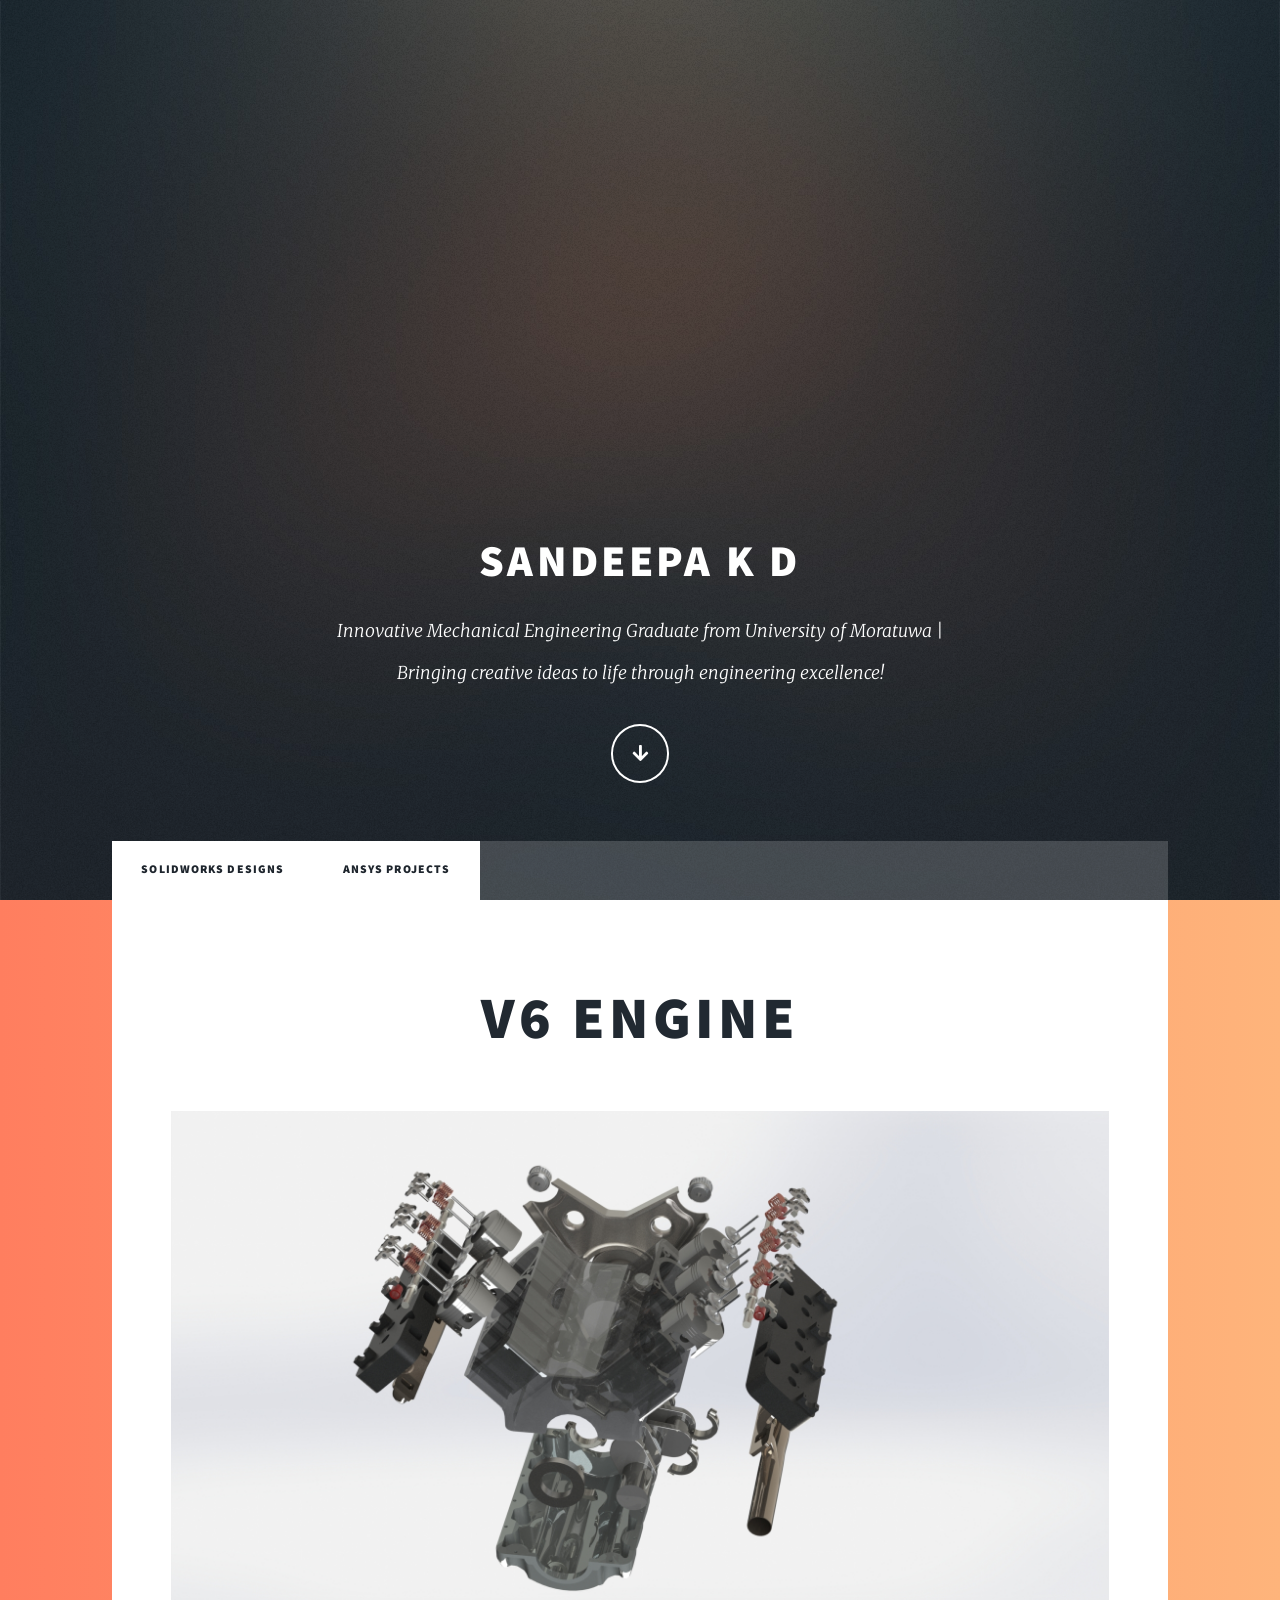
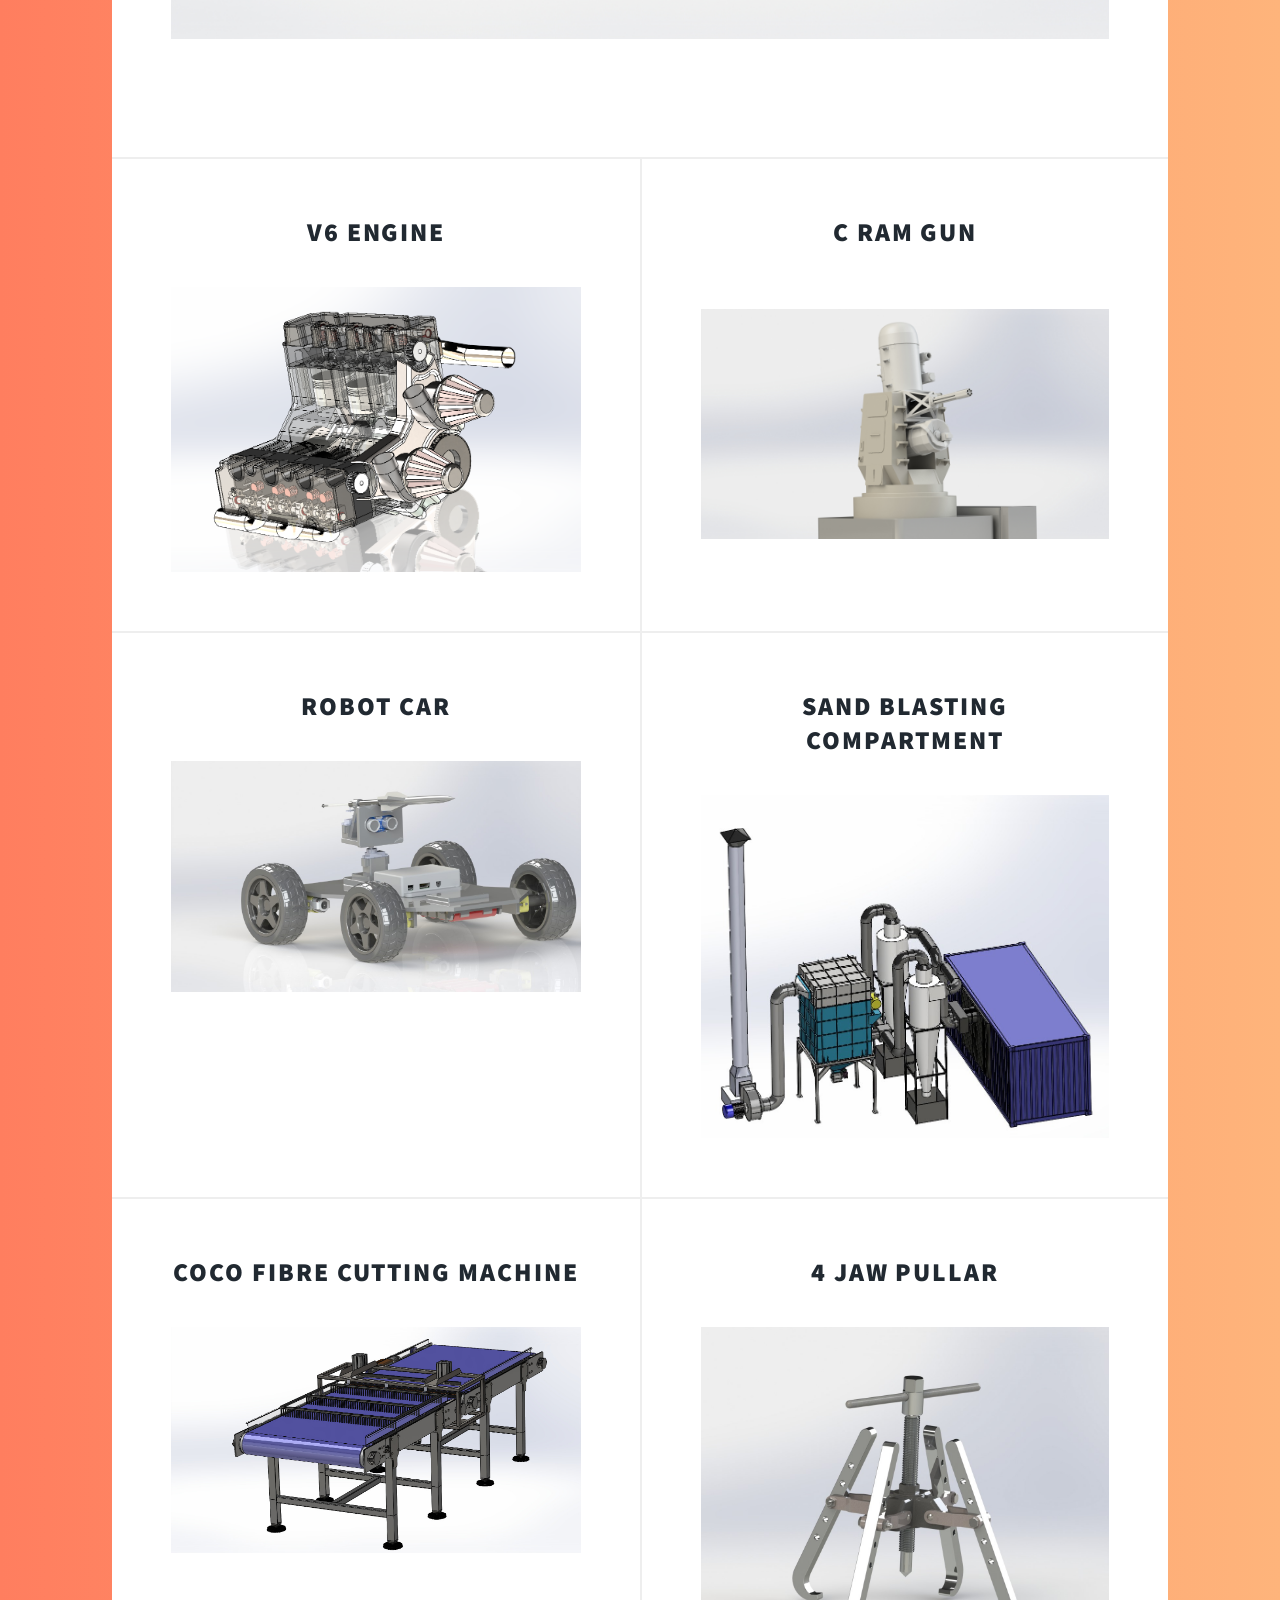
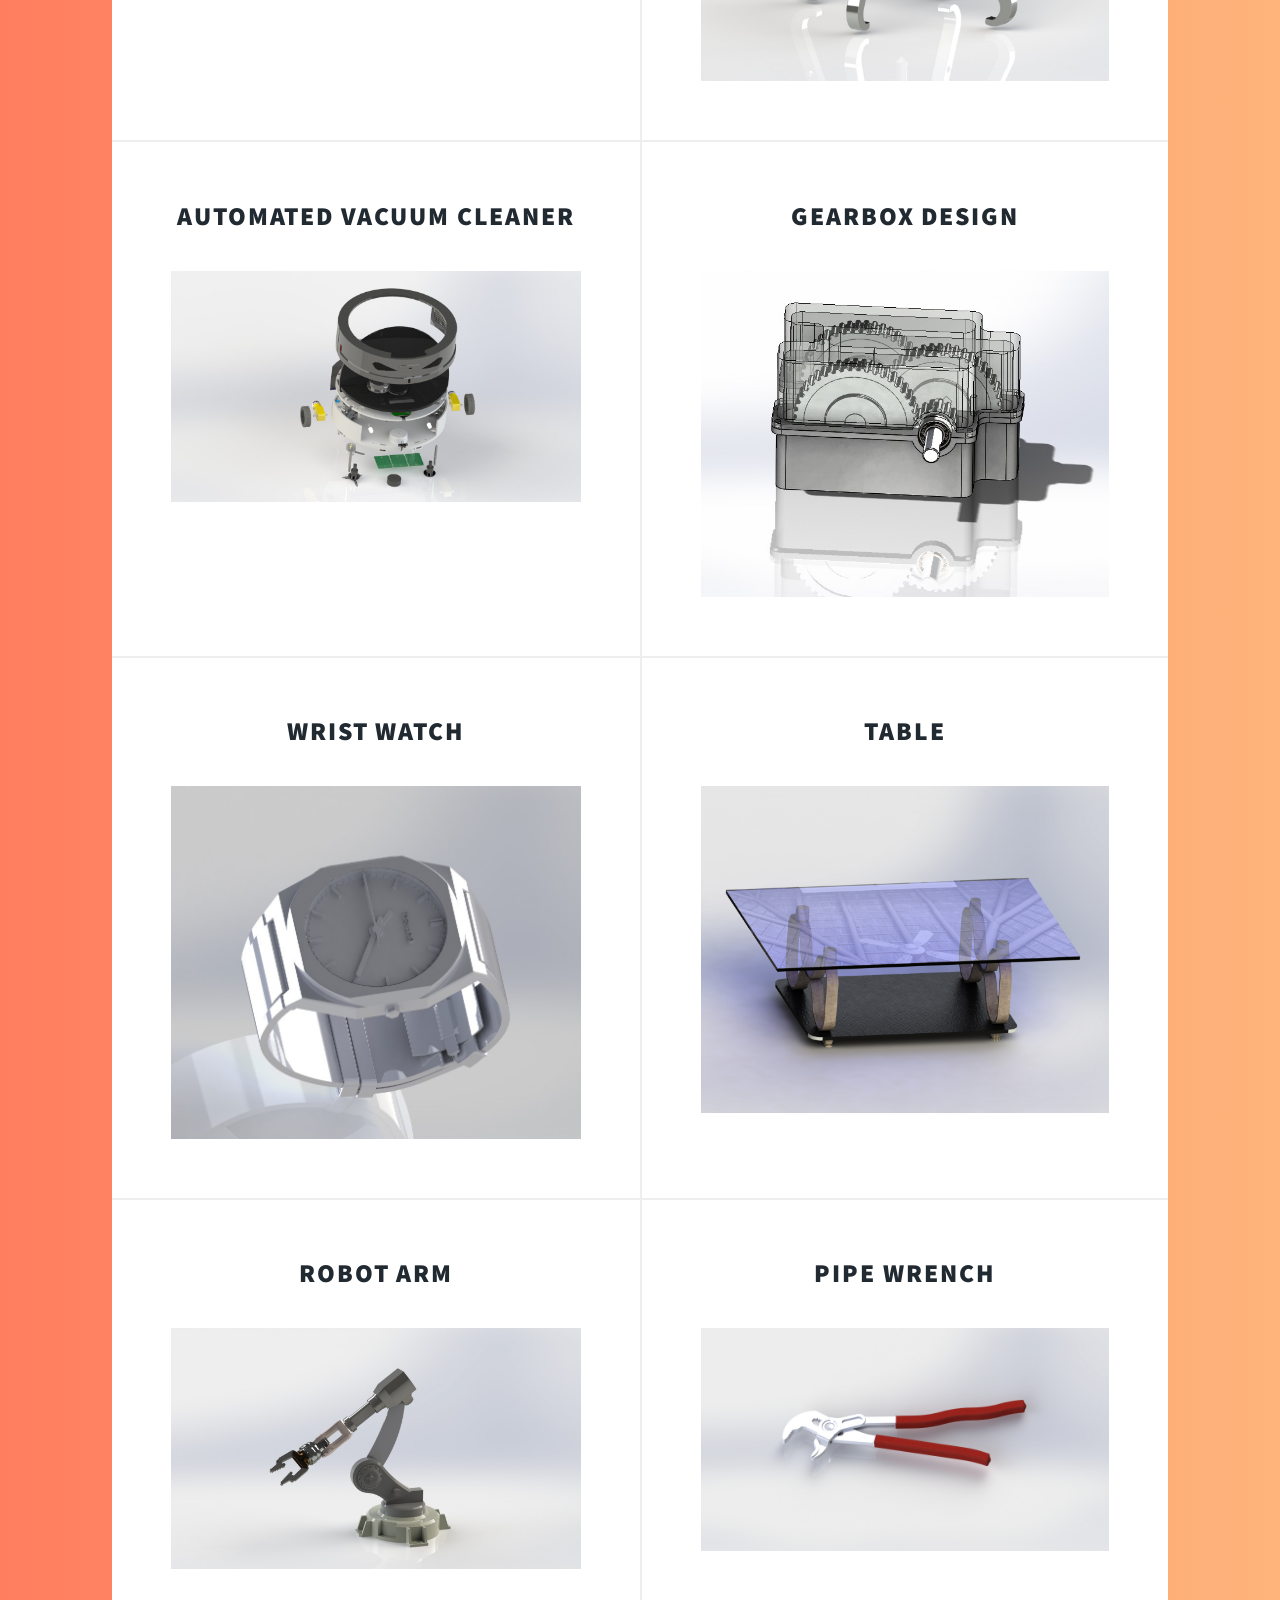
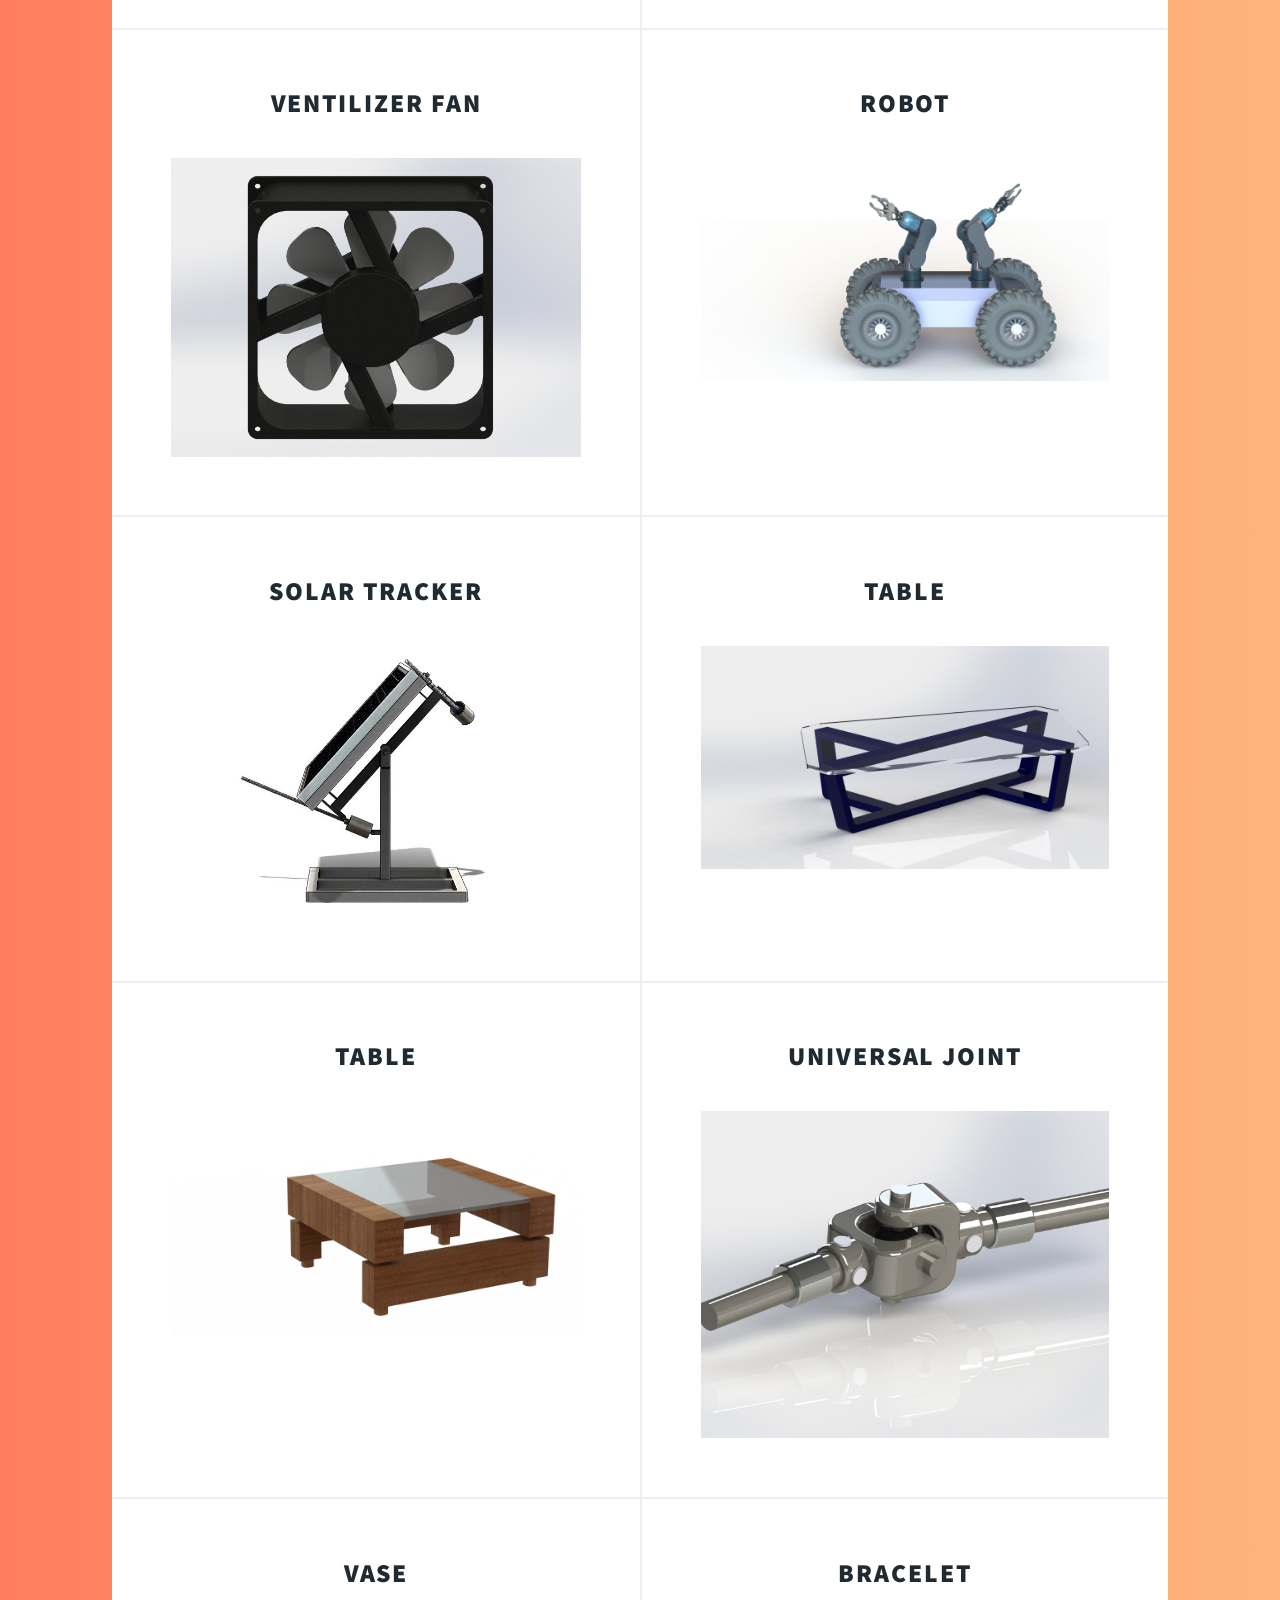
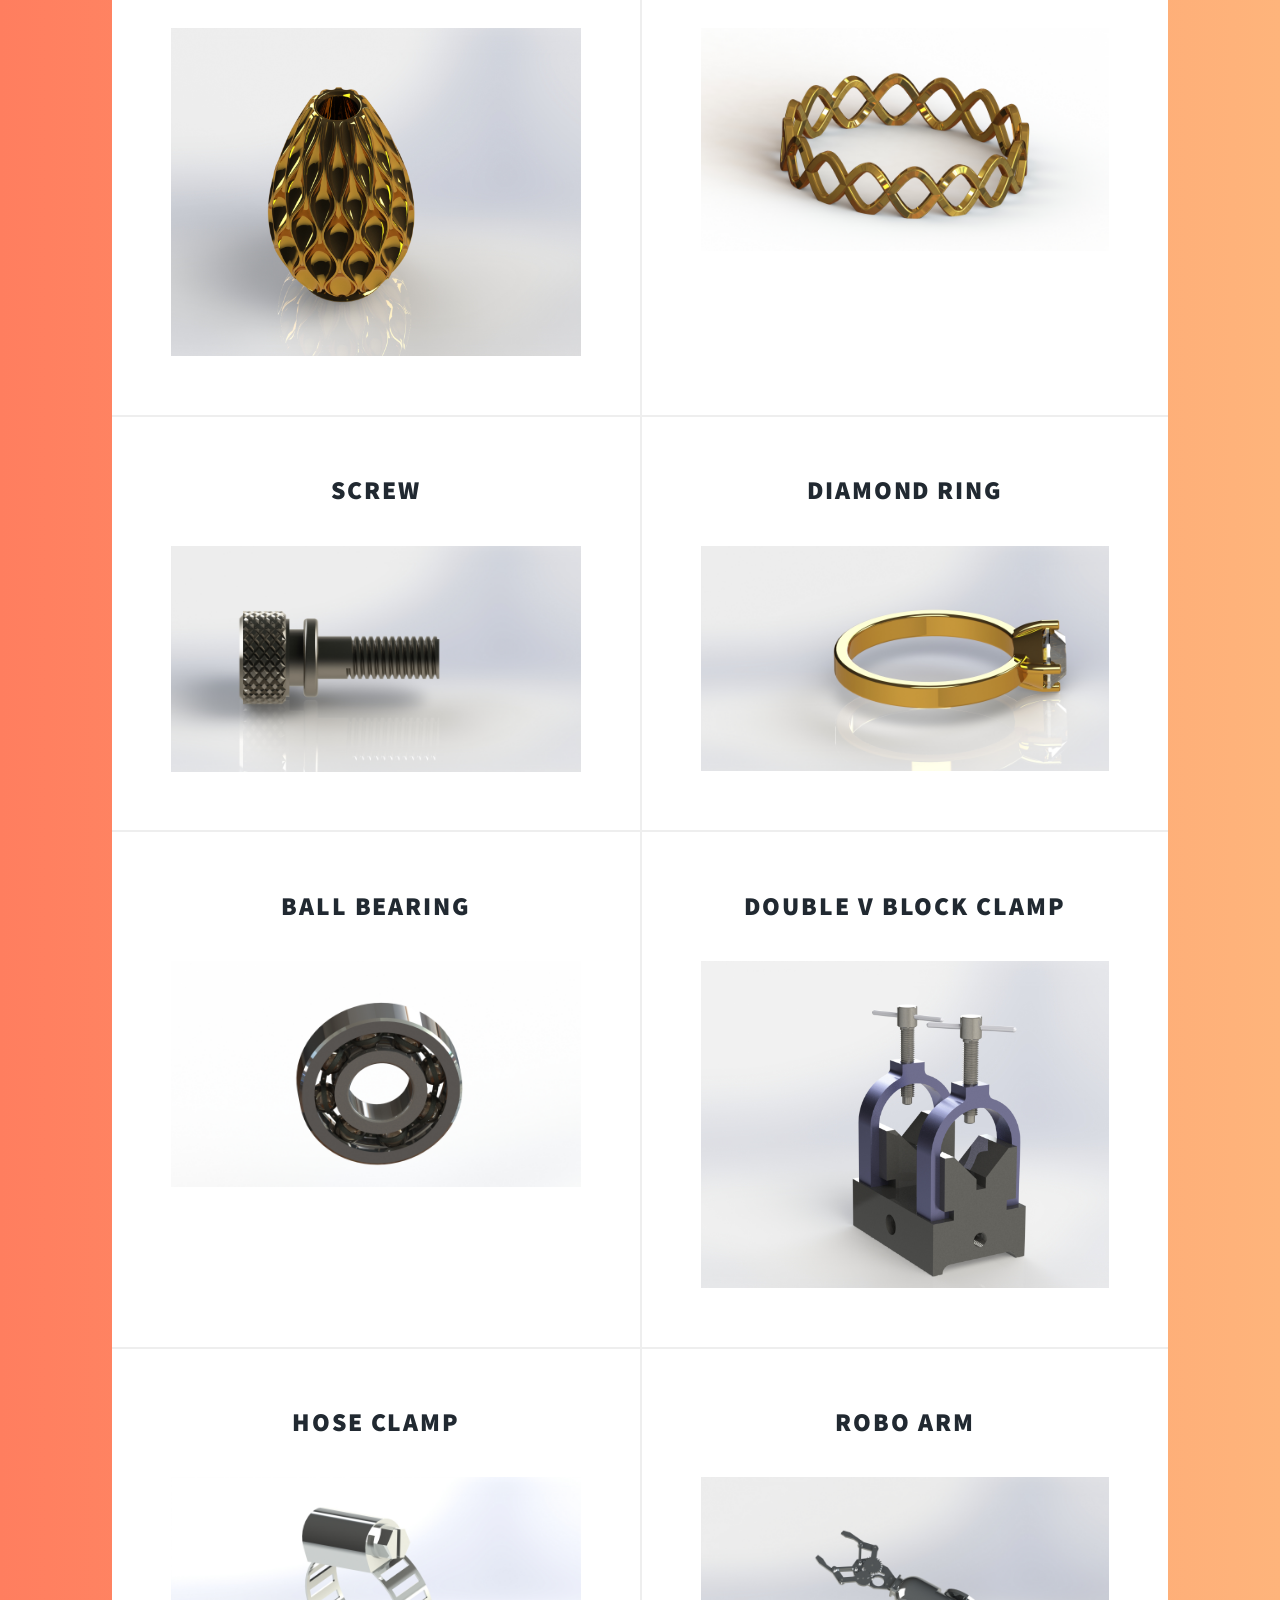
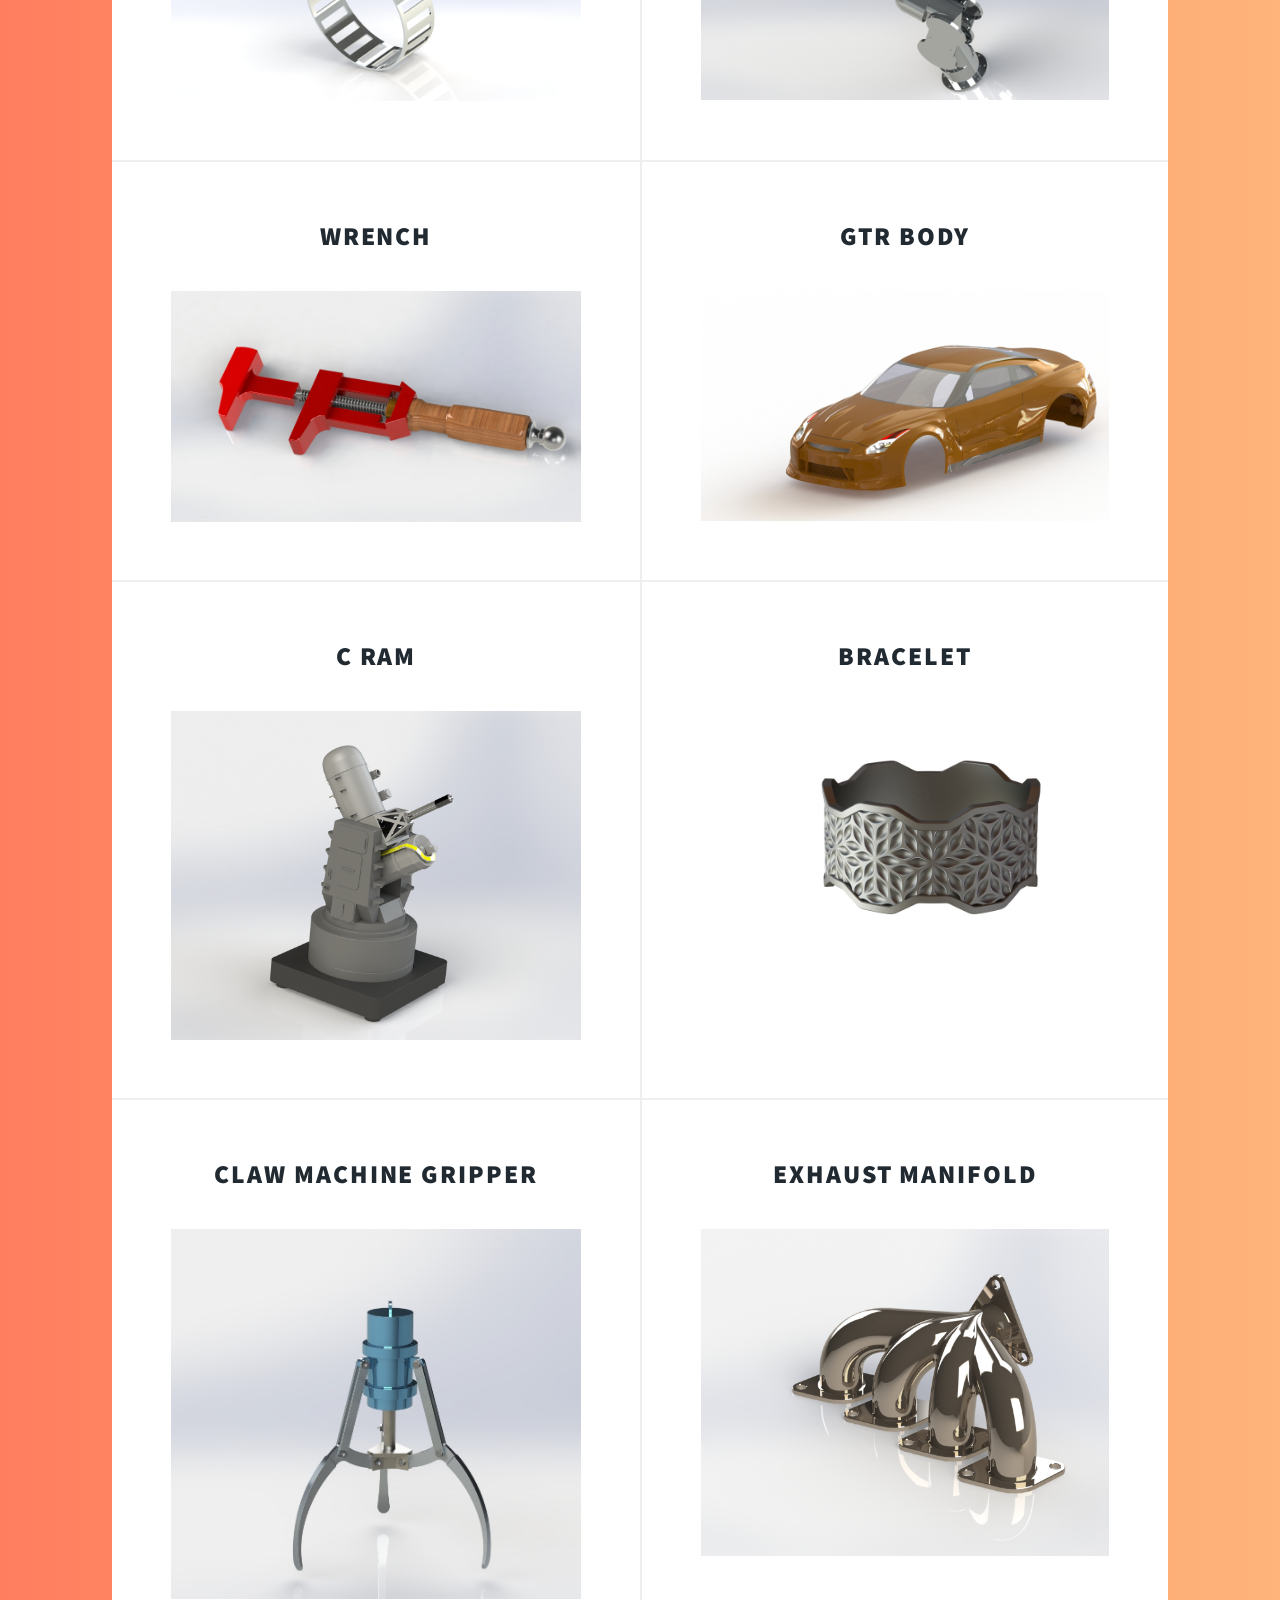
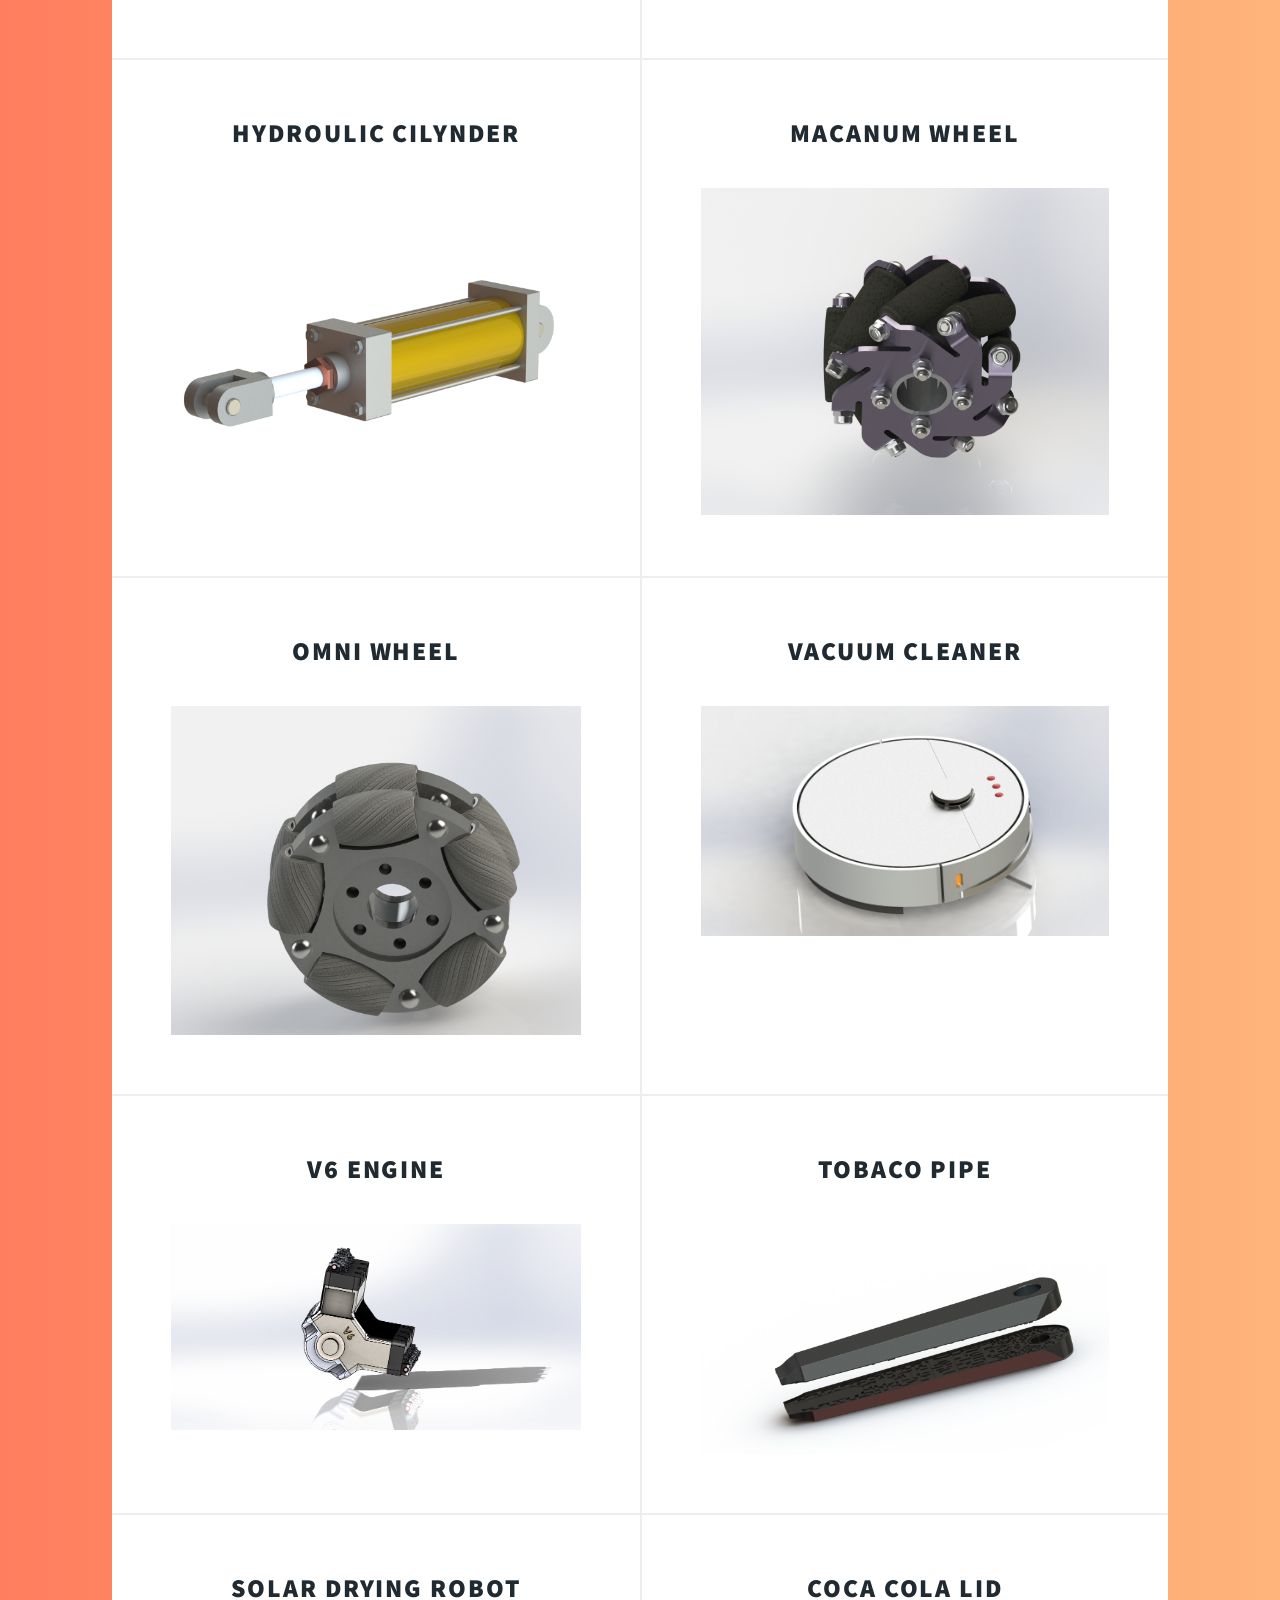
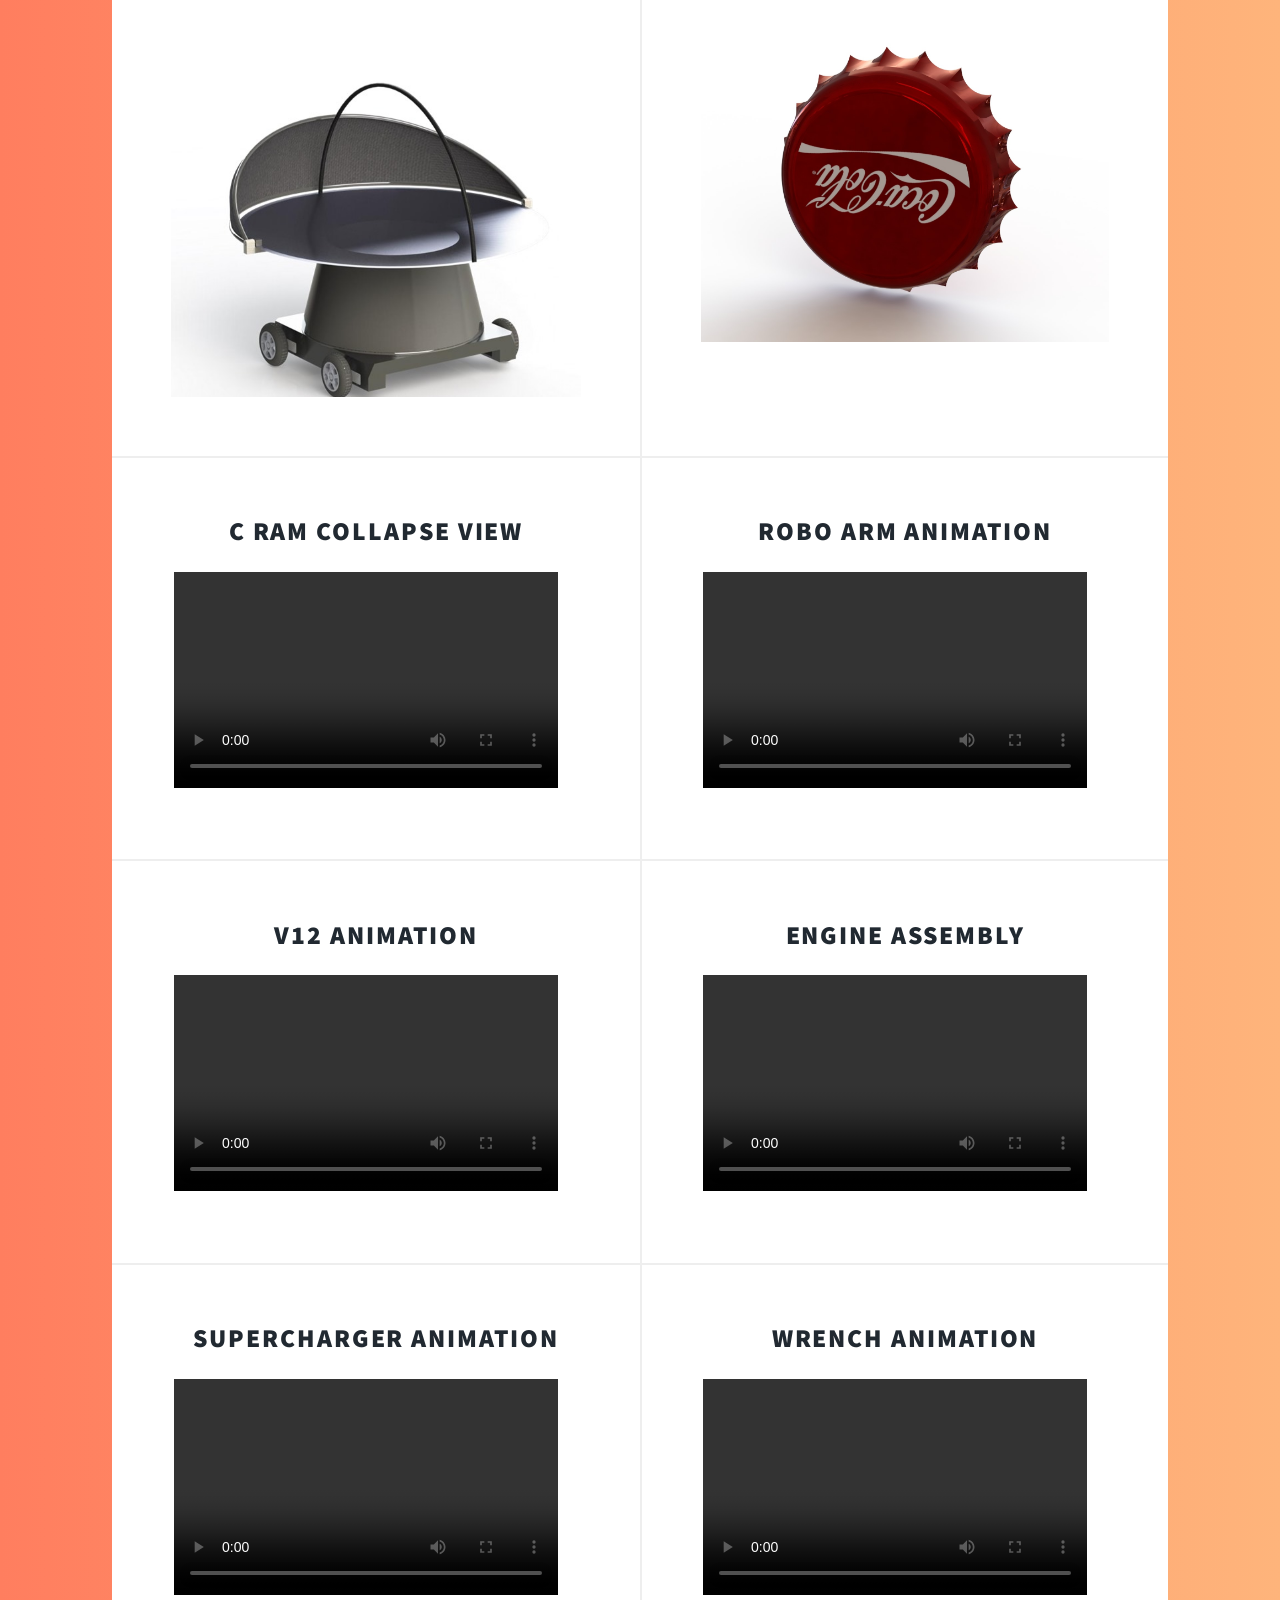
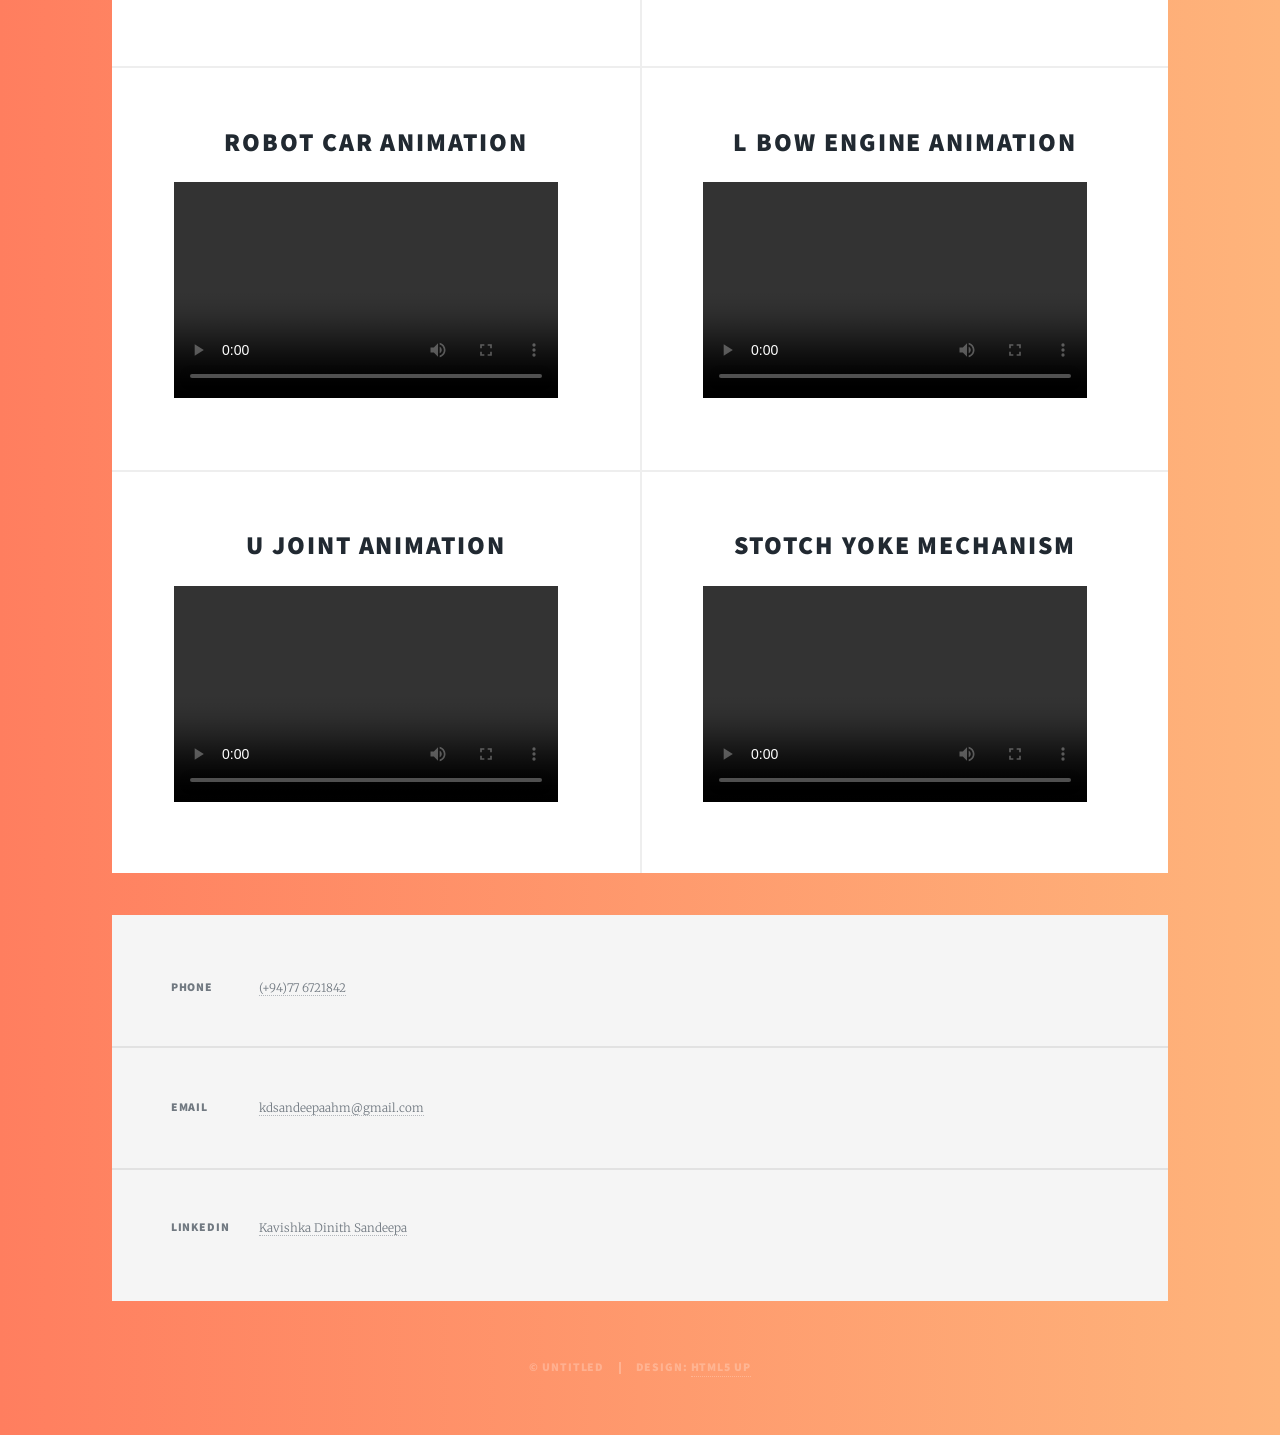
==== commit ca3c90cb: "Update index.html" ====
--- a/index.html
+++ b/index.html
@@ -49,6 +49,7 @@
         <nav id="nav">
             <ul class="links">
                 <li class="active"><a href="index.html">Solidworks Designs</a></li>
+                <li class="active"><a href="index.html">Ansys Projects</a></li>
             </ul>
             <ul class="links">
                 
@@ -442,10 +443,6 @@
                             Your browser does not support the video tag.
                         </video>
                 </article>
-                
-                
-                
-
             </div>    
             <!-- Footer -->
             <footer>
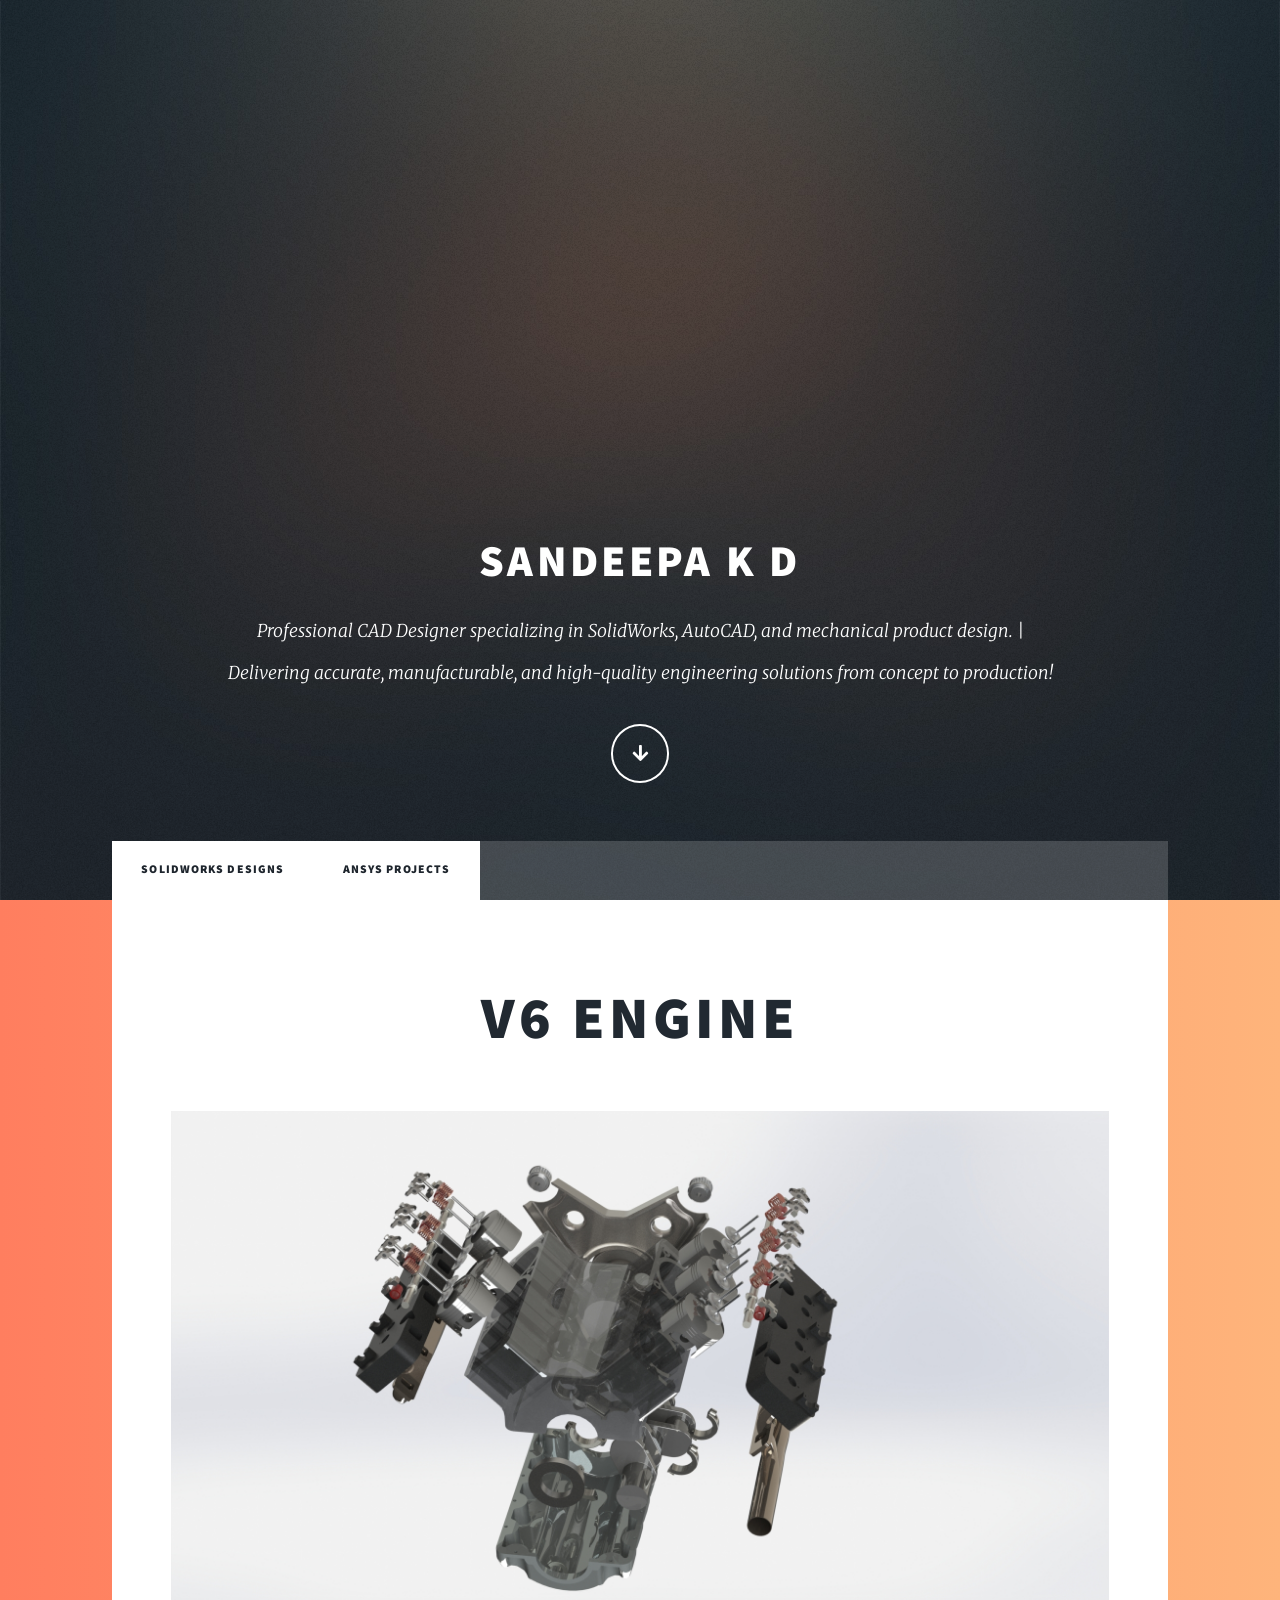
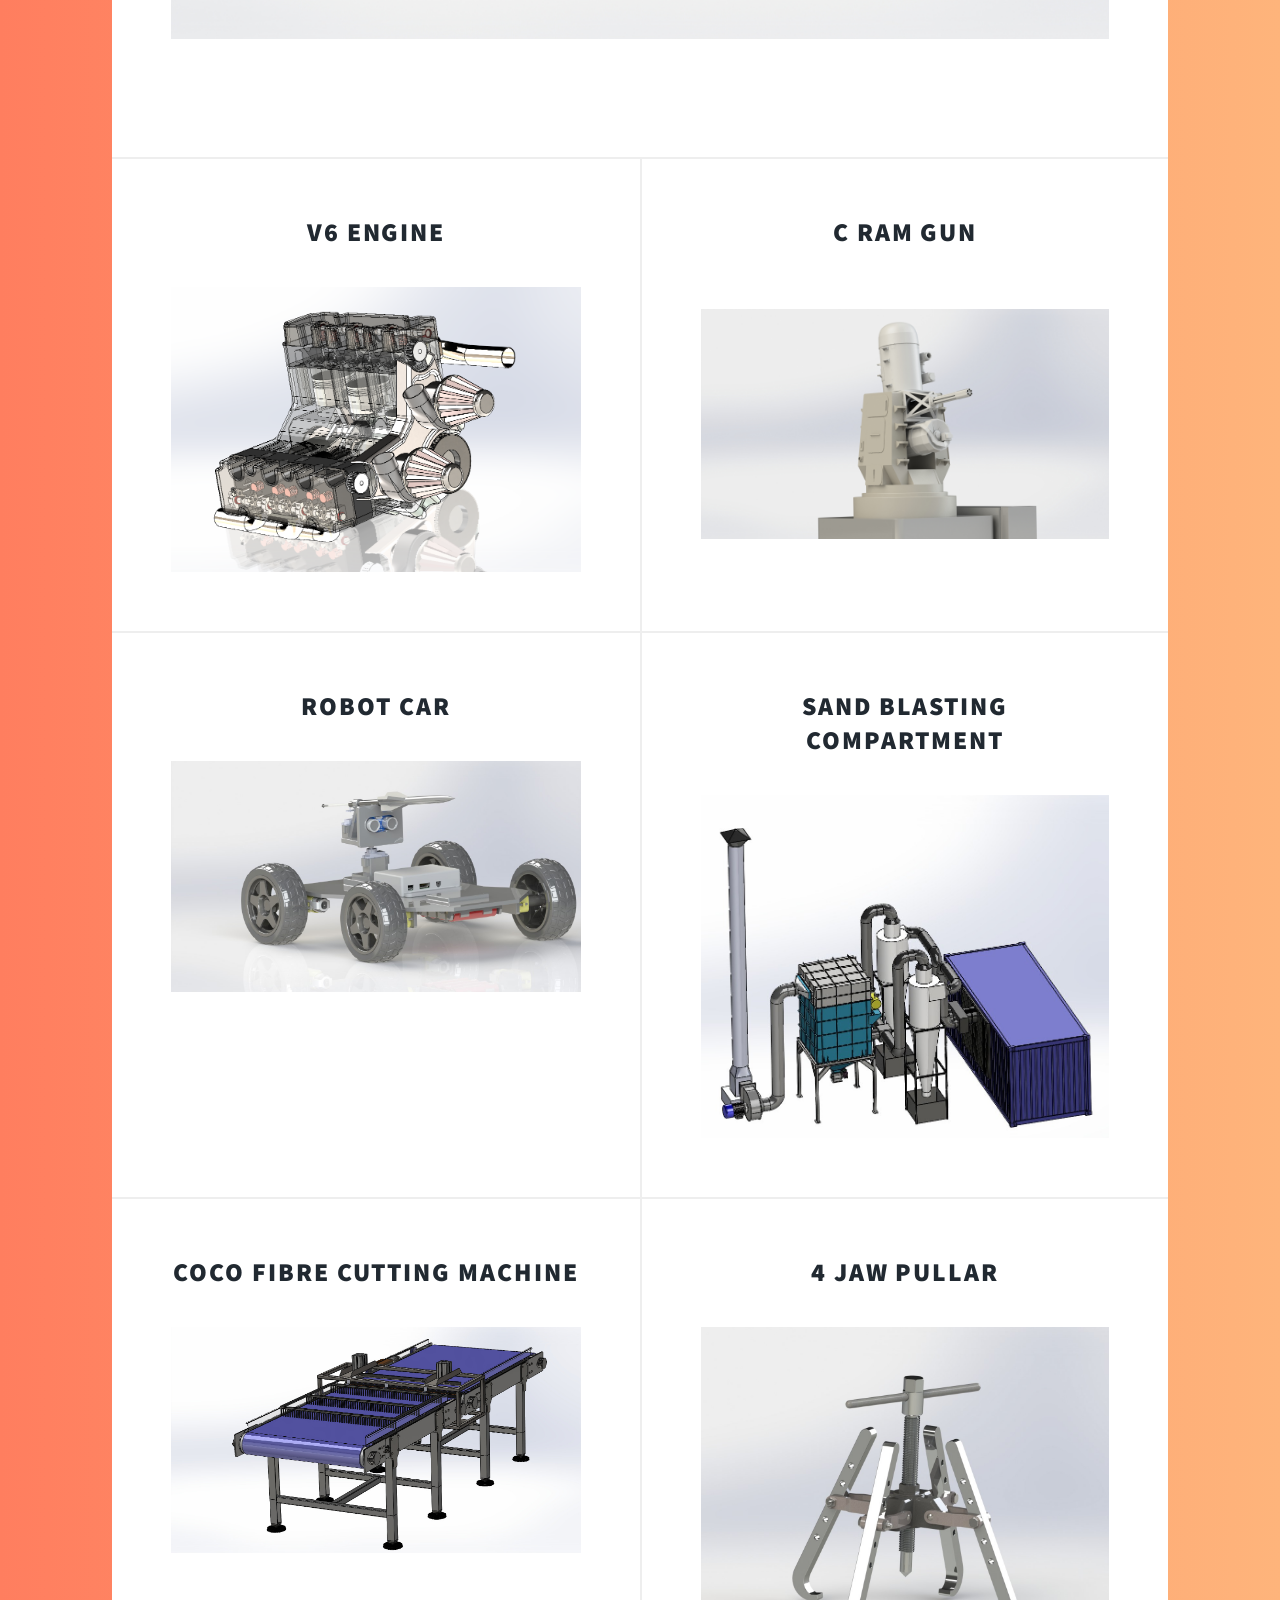
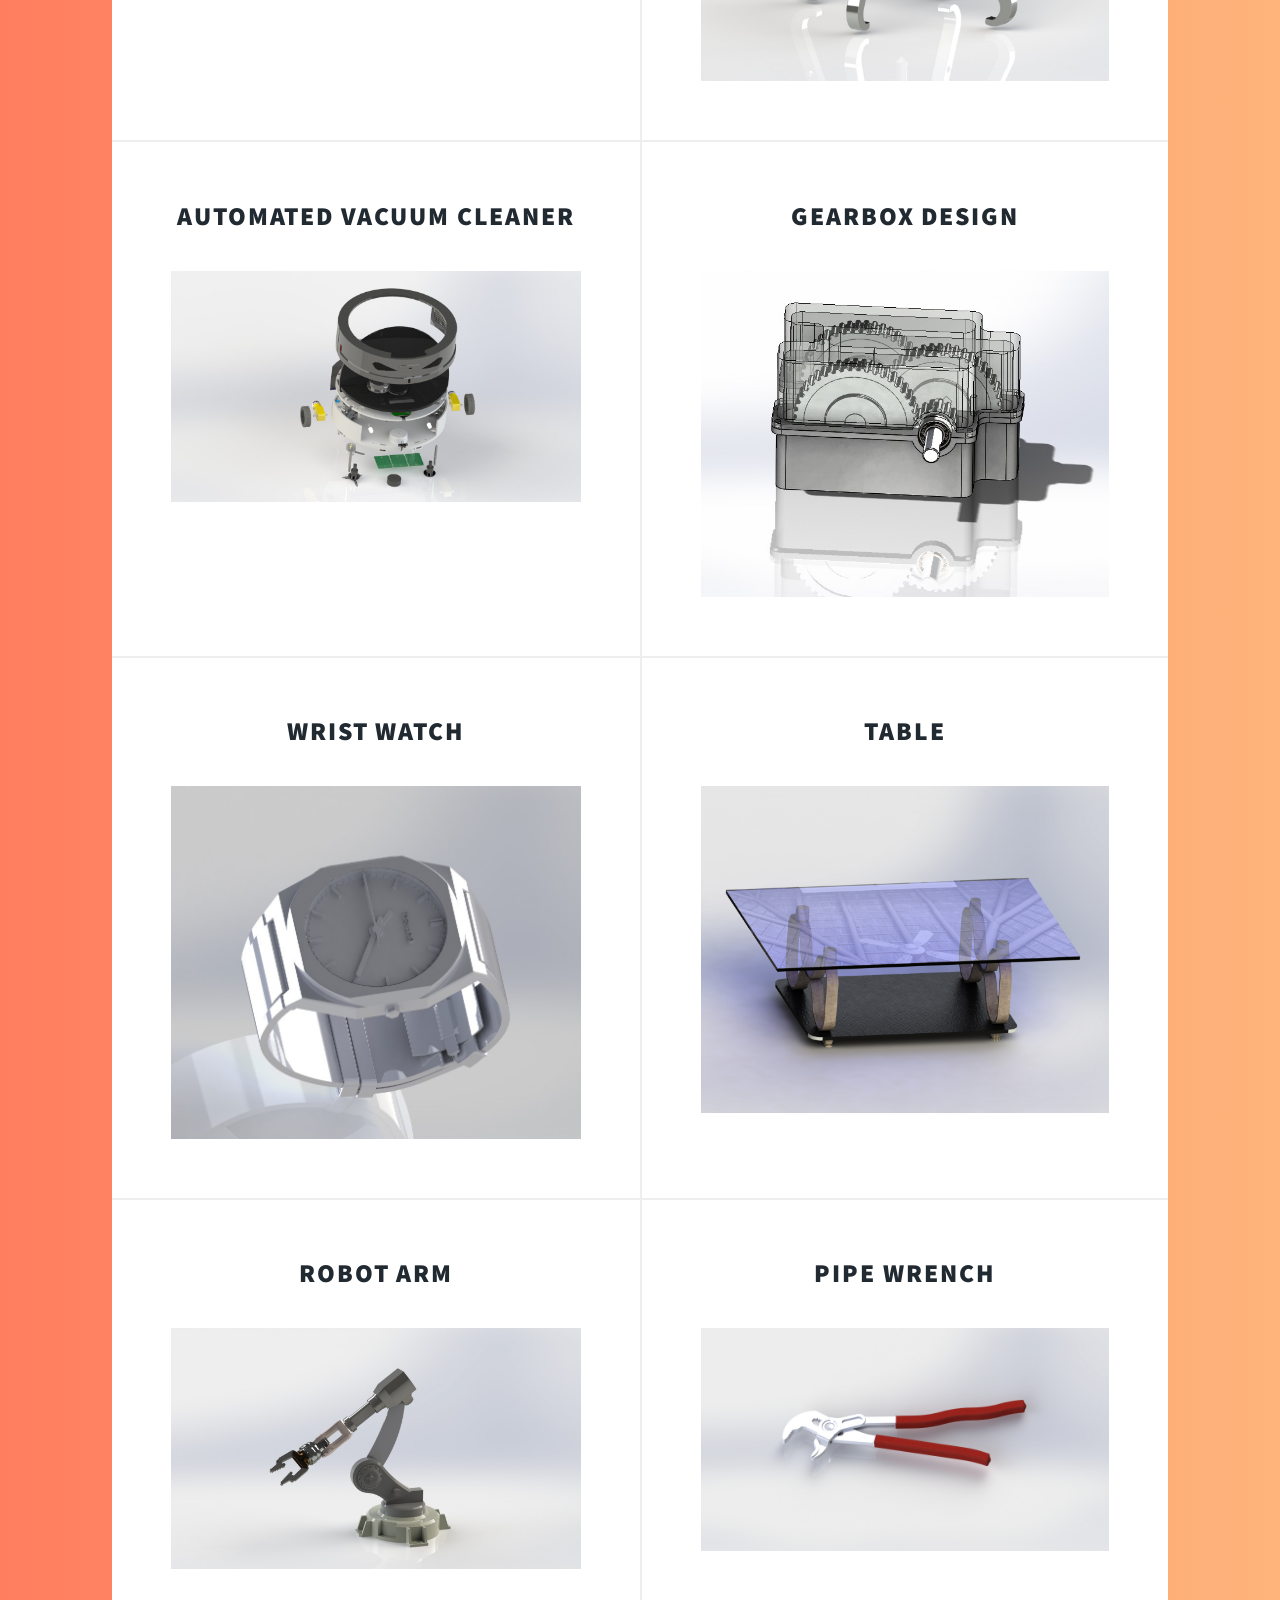
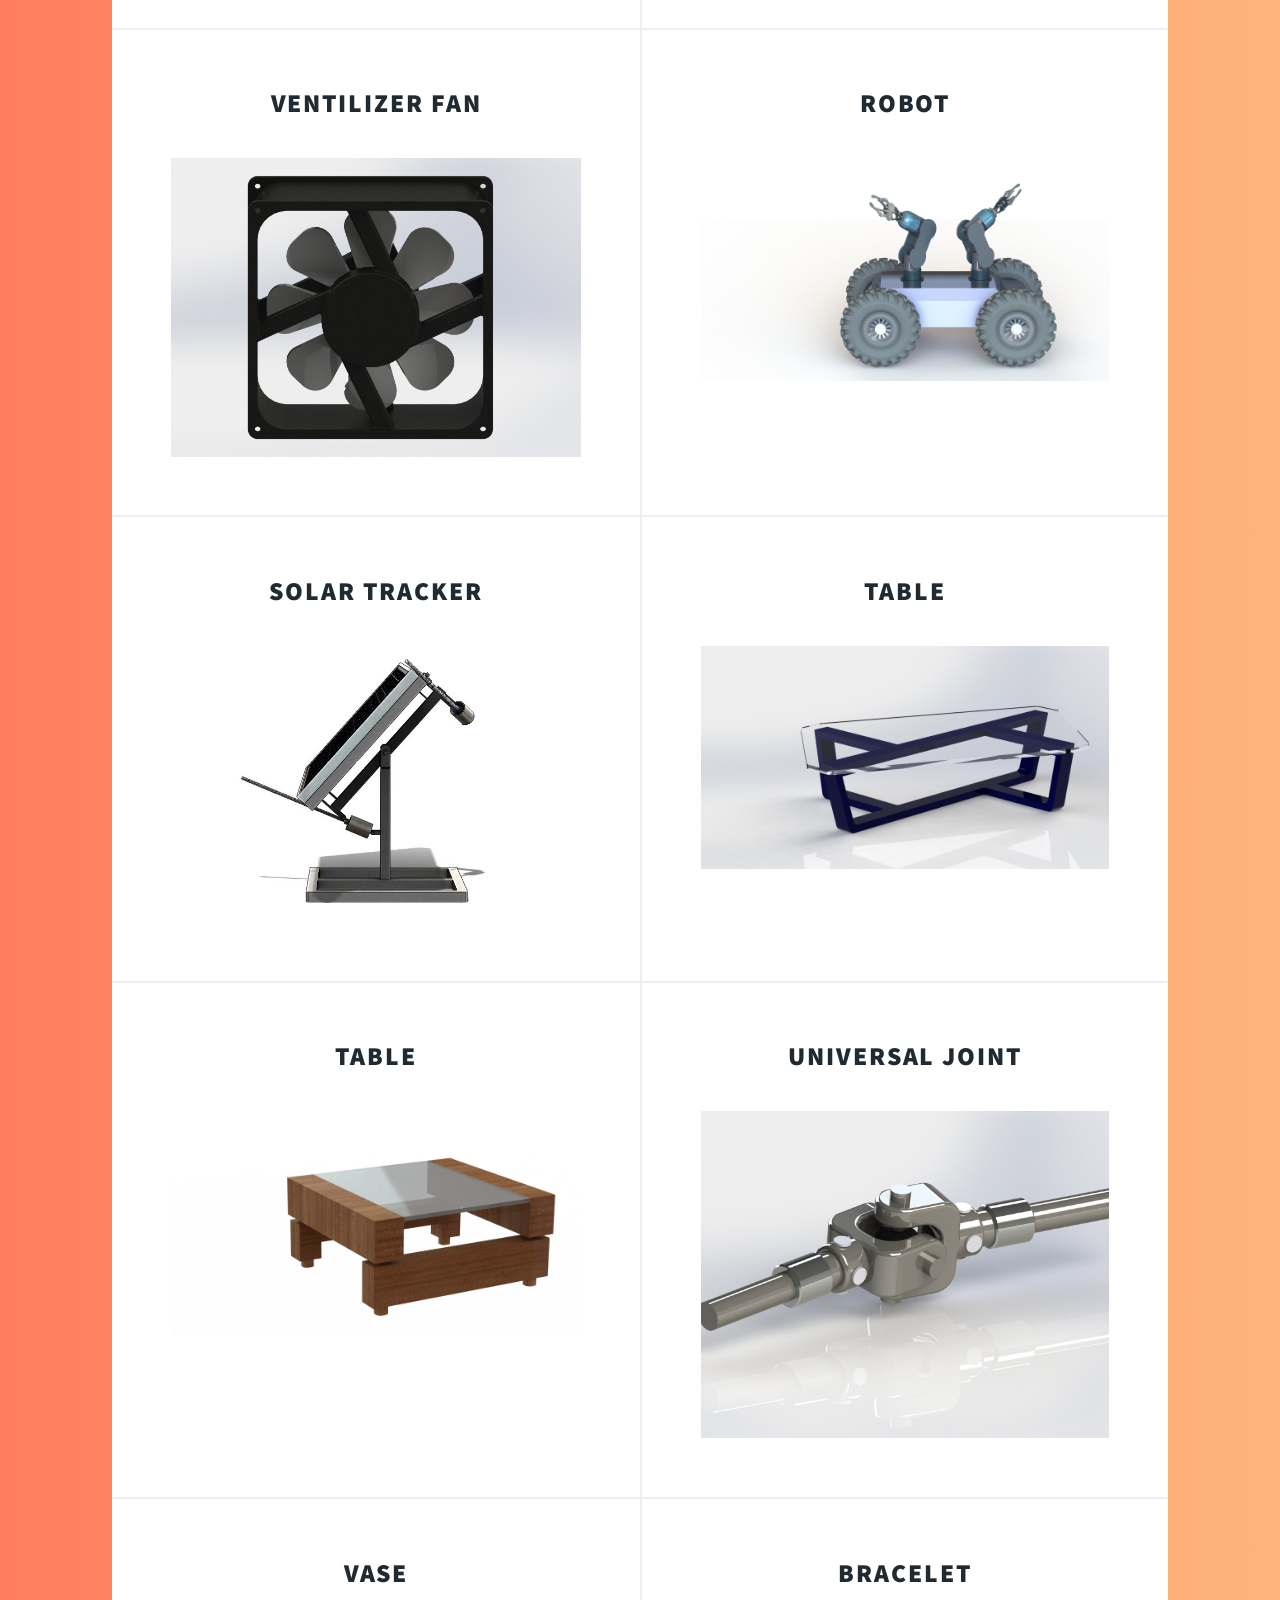
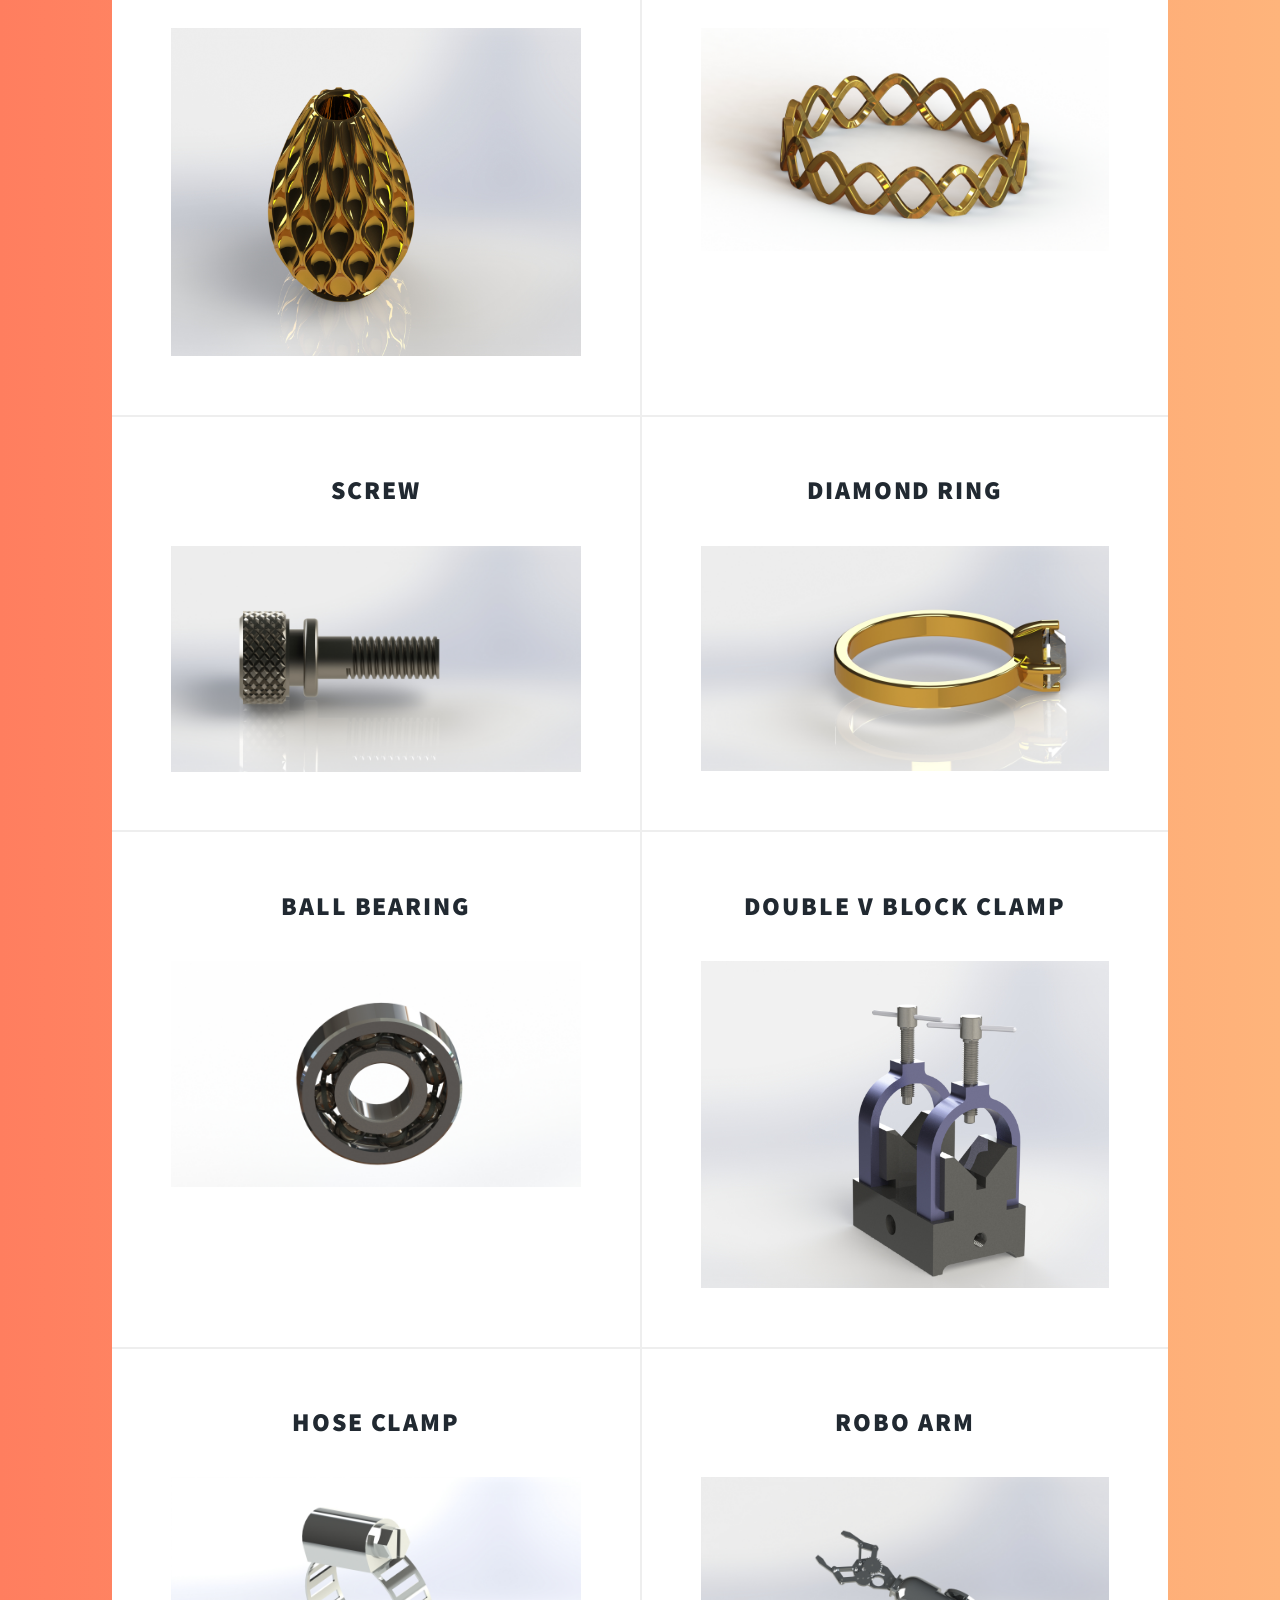
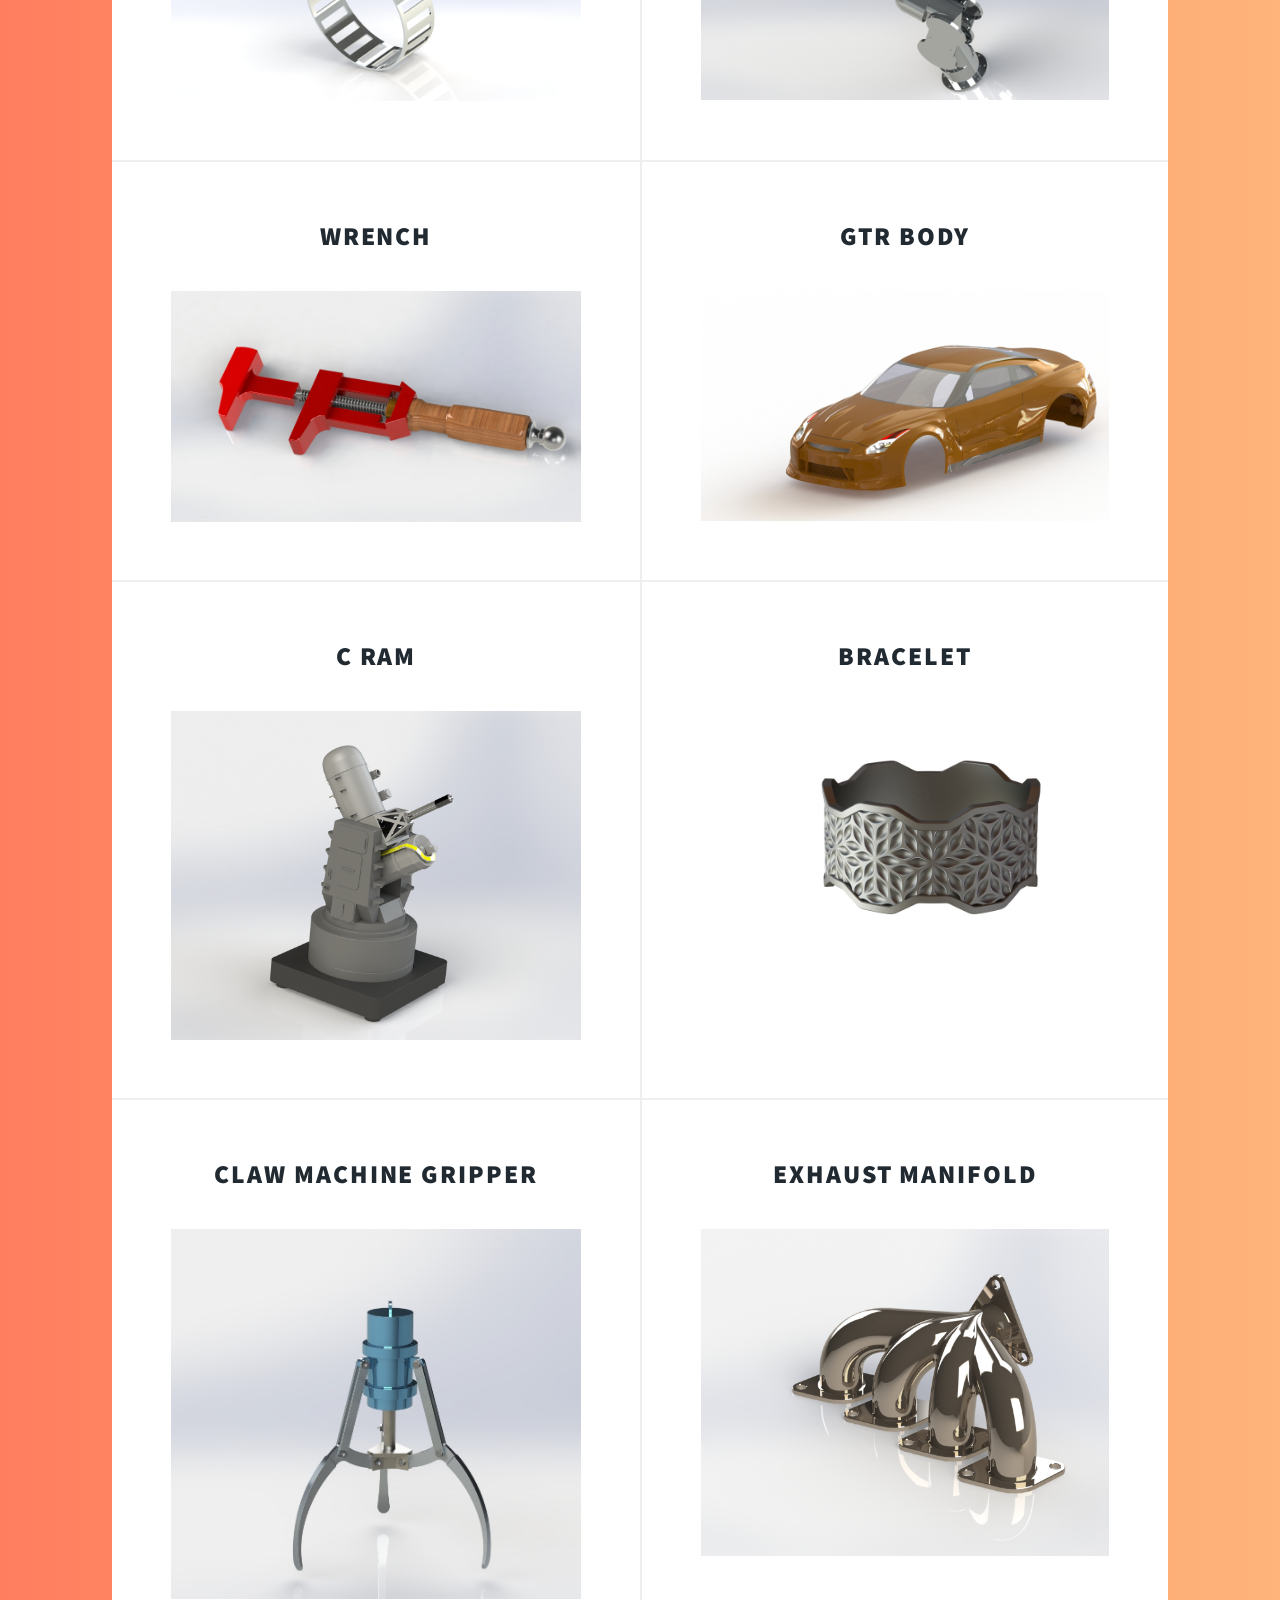
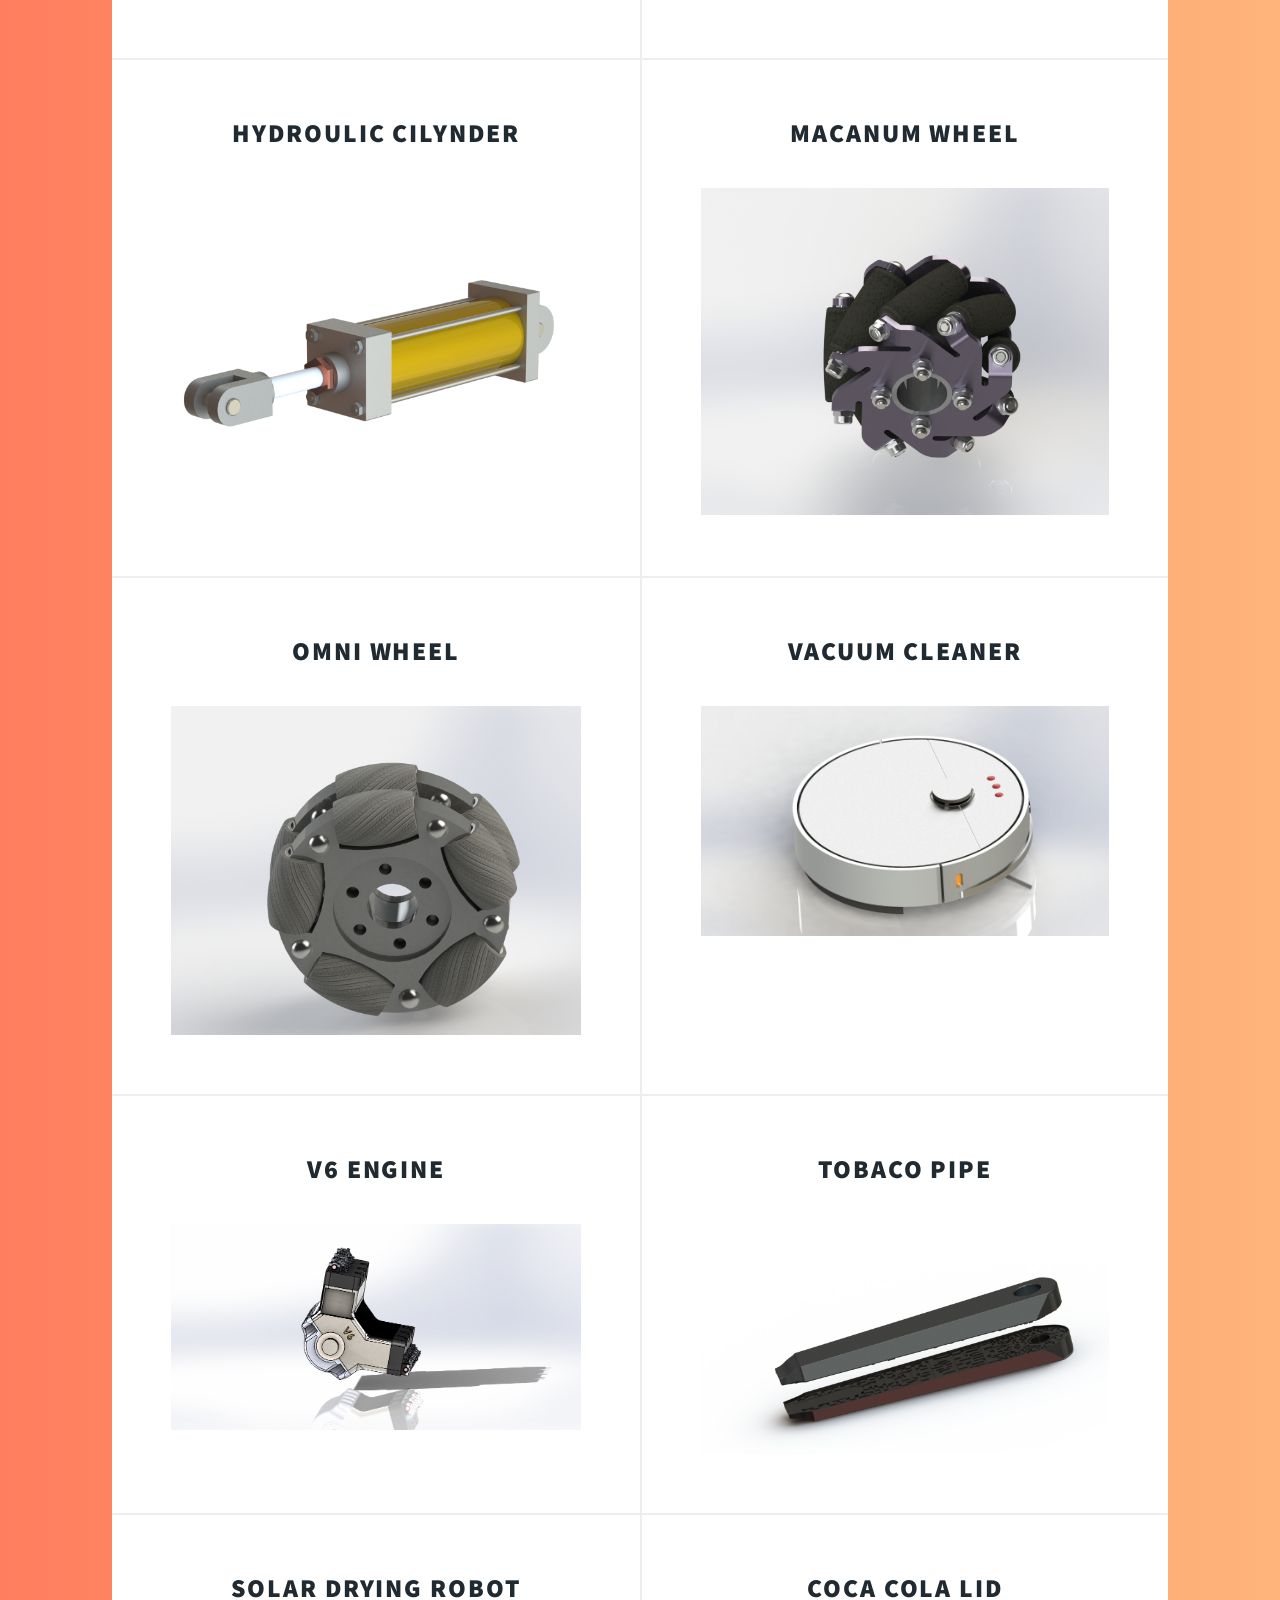
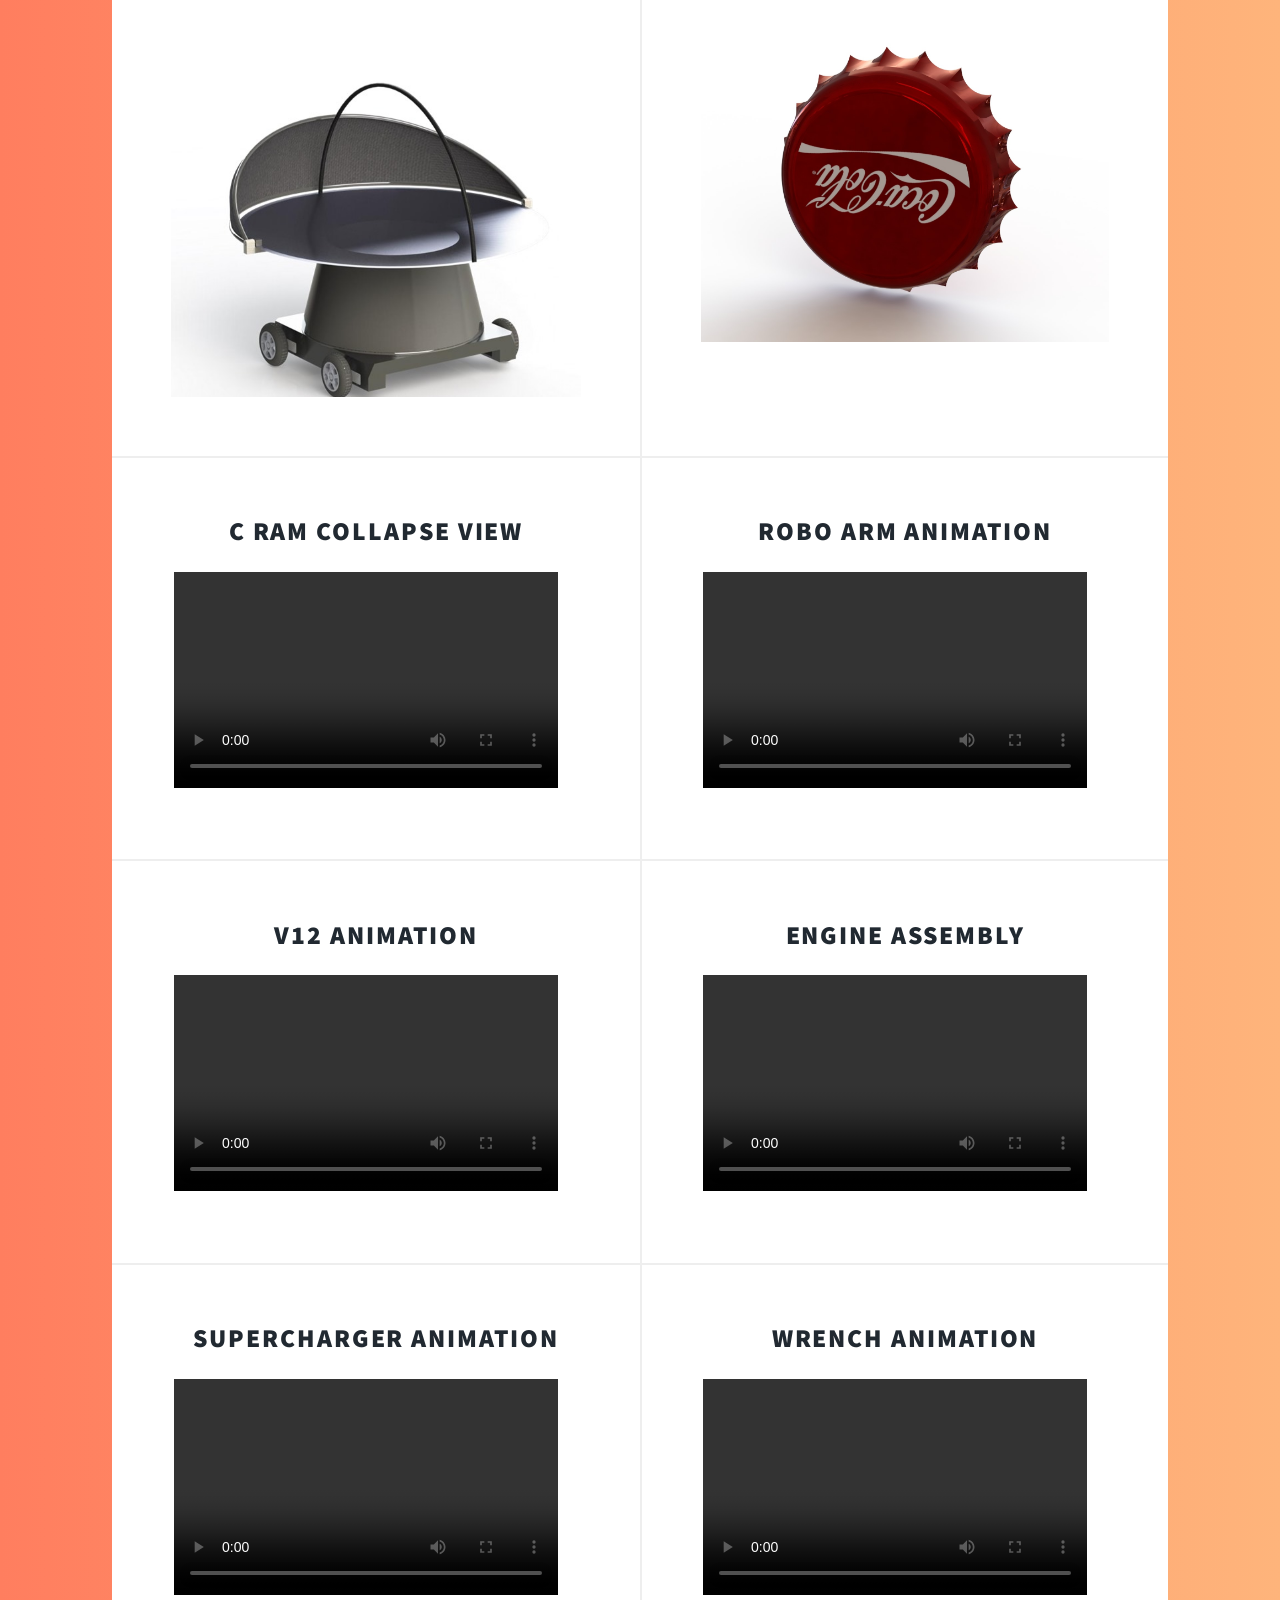
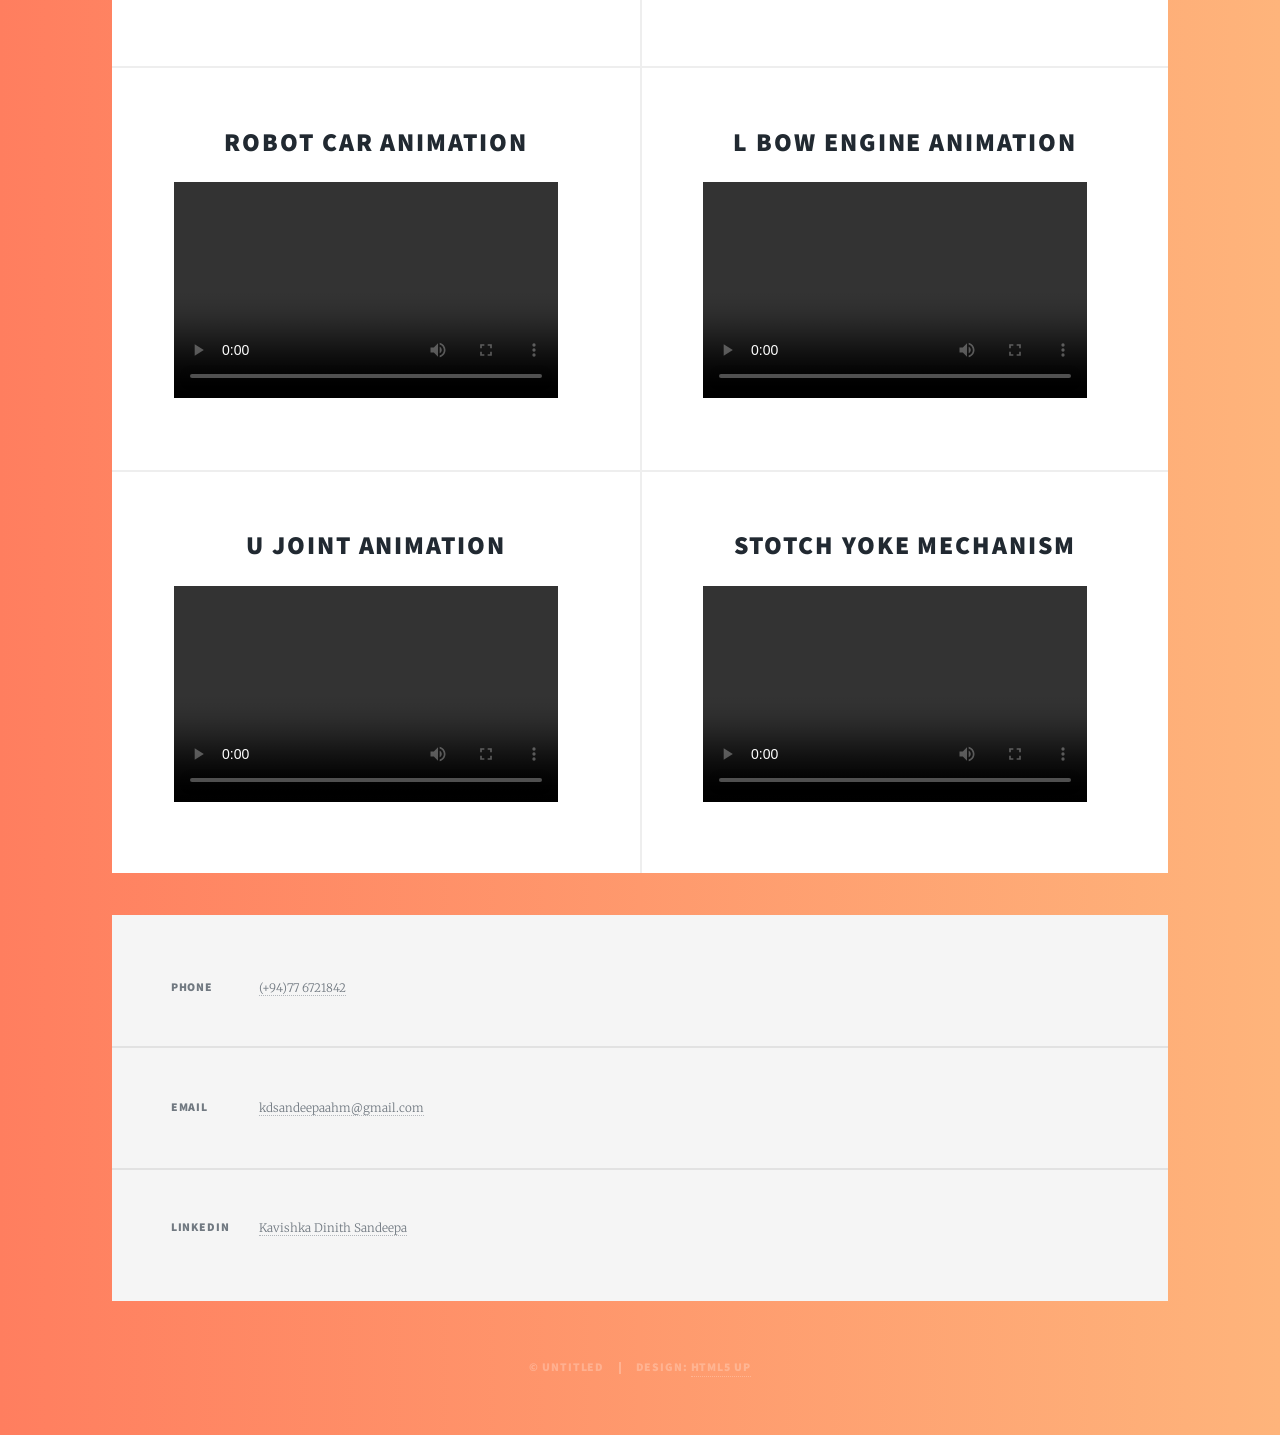
==== commit 32f9af9f: "Update index.html" ====
--- a/index.html
+++ b/index.html
@@ -32,8 +32,8 @@
         <!-- Intro -->
         <div id="intro">
             <h1>Sandeepa K D</h1>
-            <p>Innovative Mechanical Engineering Graduate from University of Moratuwa | <br/>
-            Bringing creative ideas to life through engineering excellence!</p>
+            <p>Professional CAD Designer specializing in SolidWorks, AutoCAD, and mechanical product design. | <br/>
+            Delivering accurate, manufacturable, and high-quality engineering solutions from concept to production!</p>
 
             <ul class="actions">
                 <li><a href="#header" class="button icon solid solo fa-arrow-down scrolly"></a></li>
@@ -42,7 +42,7 @@
 
         <!-- Header -->
         <header id="header">
-            <a href="index.html" class="logo">KDS THE CAD DESIGNER</a>
+            <a href="index.html" class="logo">KDS- THE CAD DESIGNER</a>
         </header>
 
         <!-- Nav -->
@@ -55,7 +55,7 @@
                 
             </ul>
             <ul class="icons">
-                <li><a href="www.linkedin.com/in/kavishka-dinith-sandeepa-678710291" class="icon brands fa-LinkedIn"><span class="label">Twitter</span></a></li>
+                <li><a href="www.linkedin.com/in/kavishka-dinith-sandeepa-678710291" class="icon brands fa-linkedIn"><span class="label">Twitter</span></a></li>
                     <!-- <li><a href="#" class="icon brands fa-facebook-f"><span class="label">Facebook</span></a></li>
                 <li><a href="#" class="icon brands fa-instagram"><span class="label">Instagram</span></a></li>
                 <li><a href="#" class="icon brands fa-github"><span class="label">GitHub</span></a></li> -->
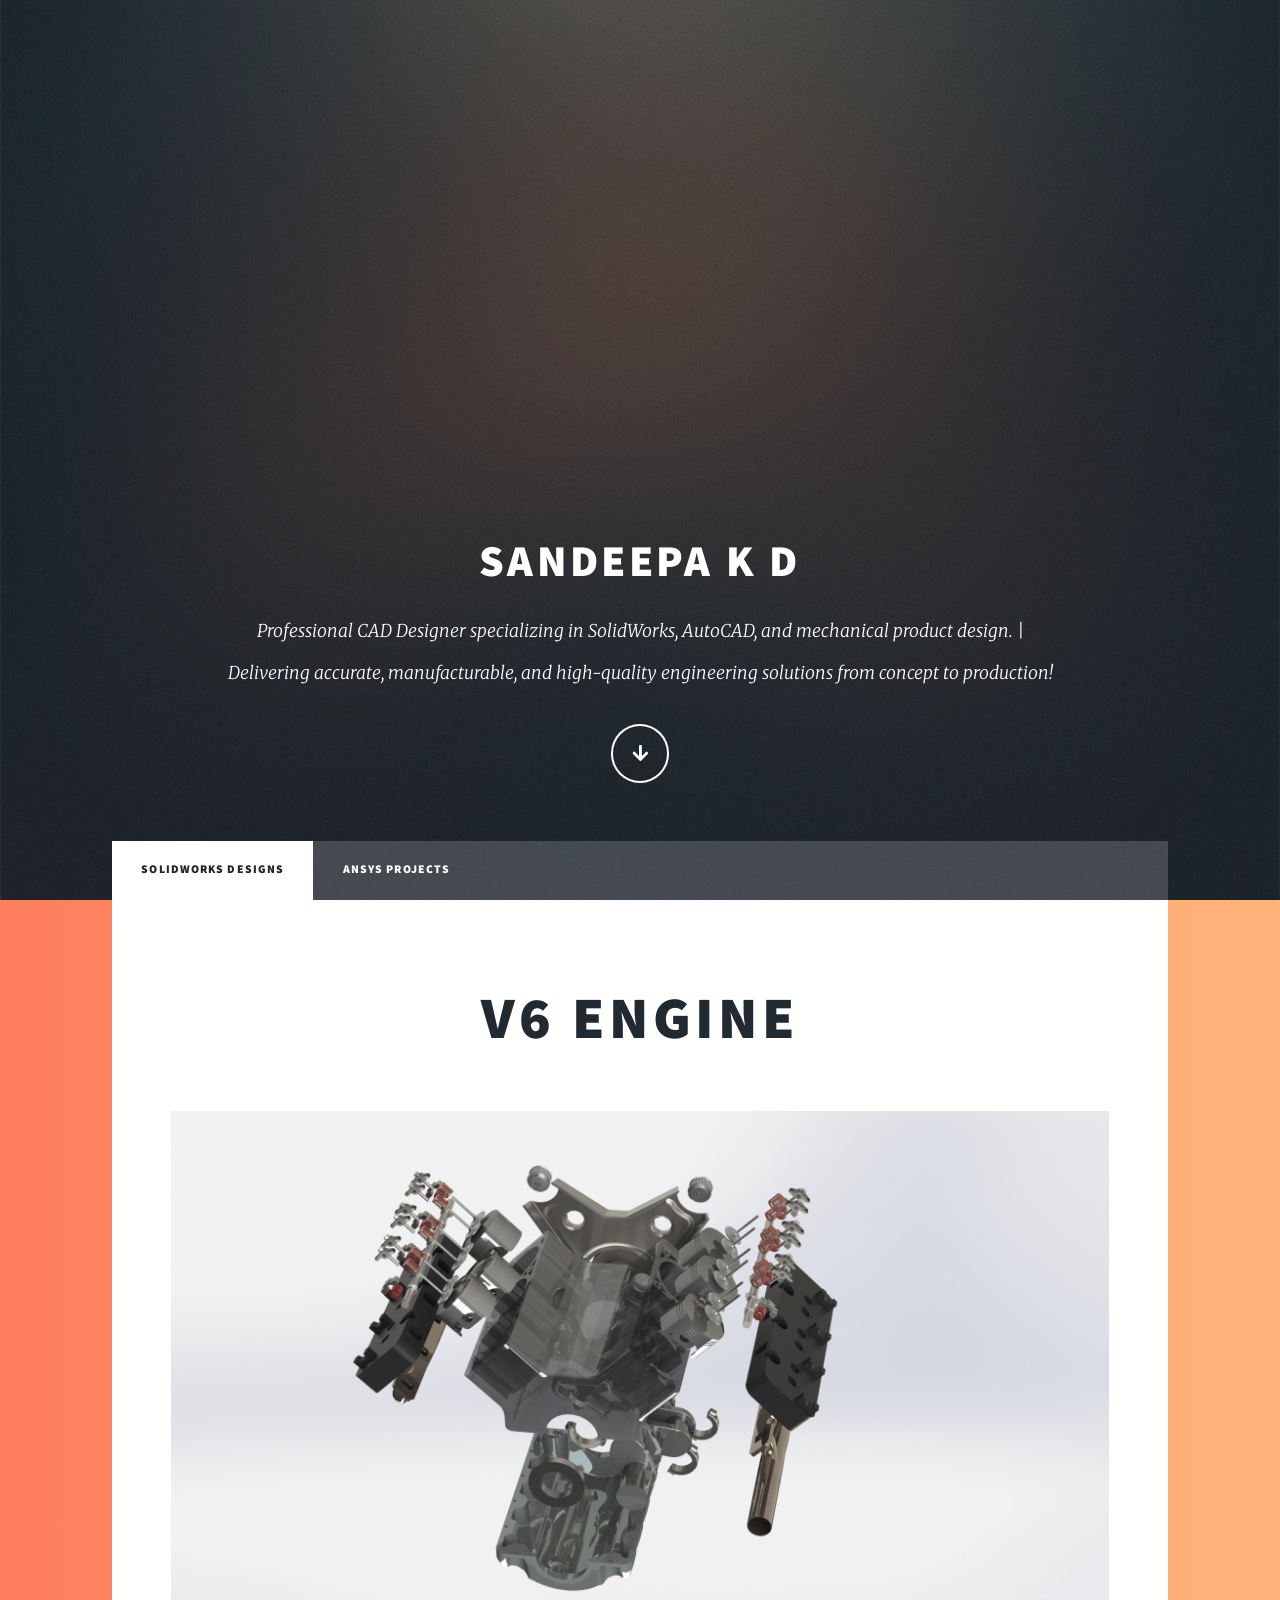
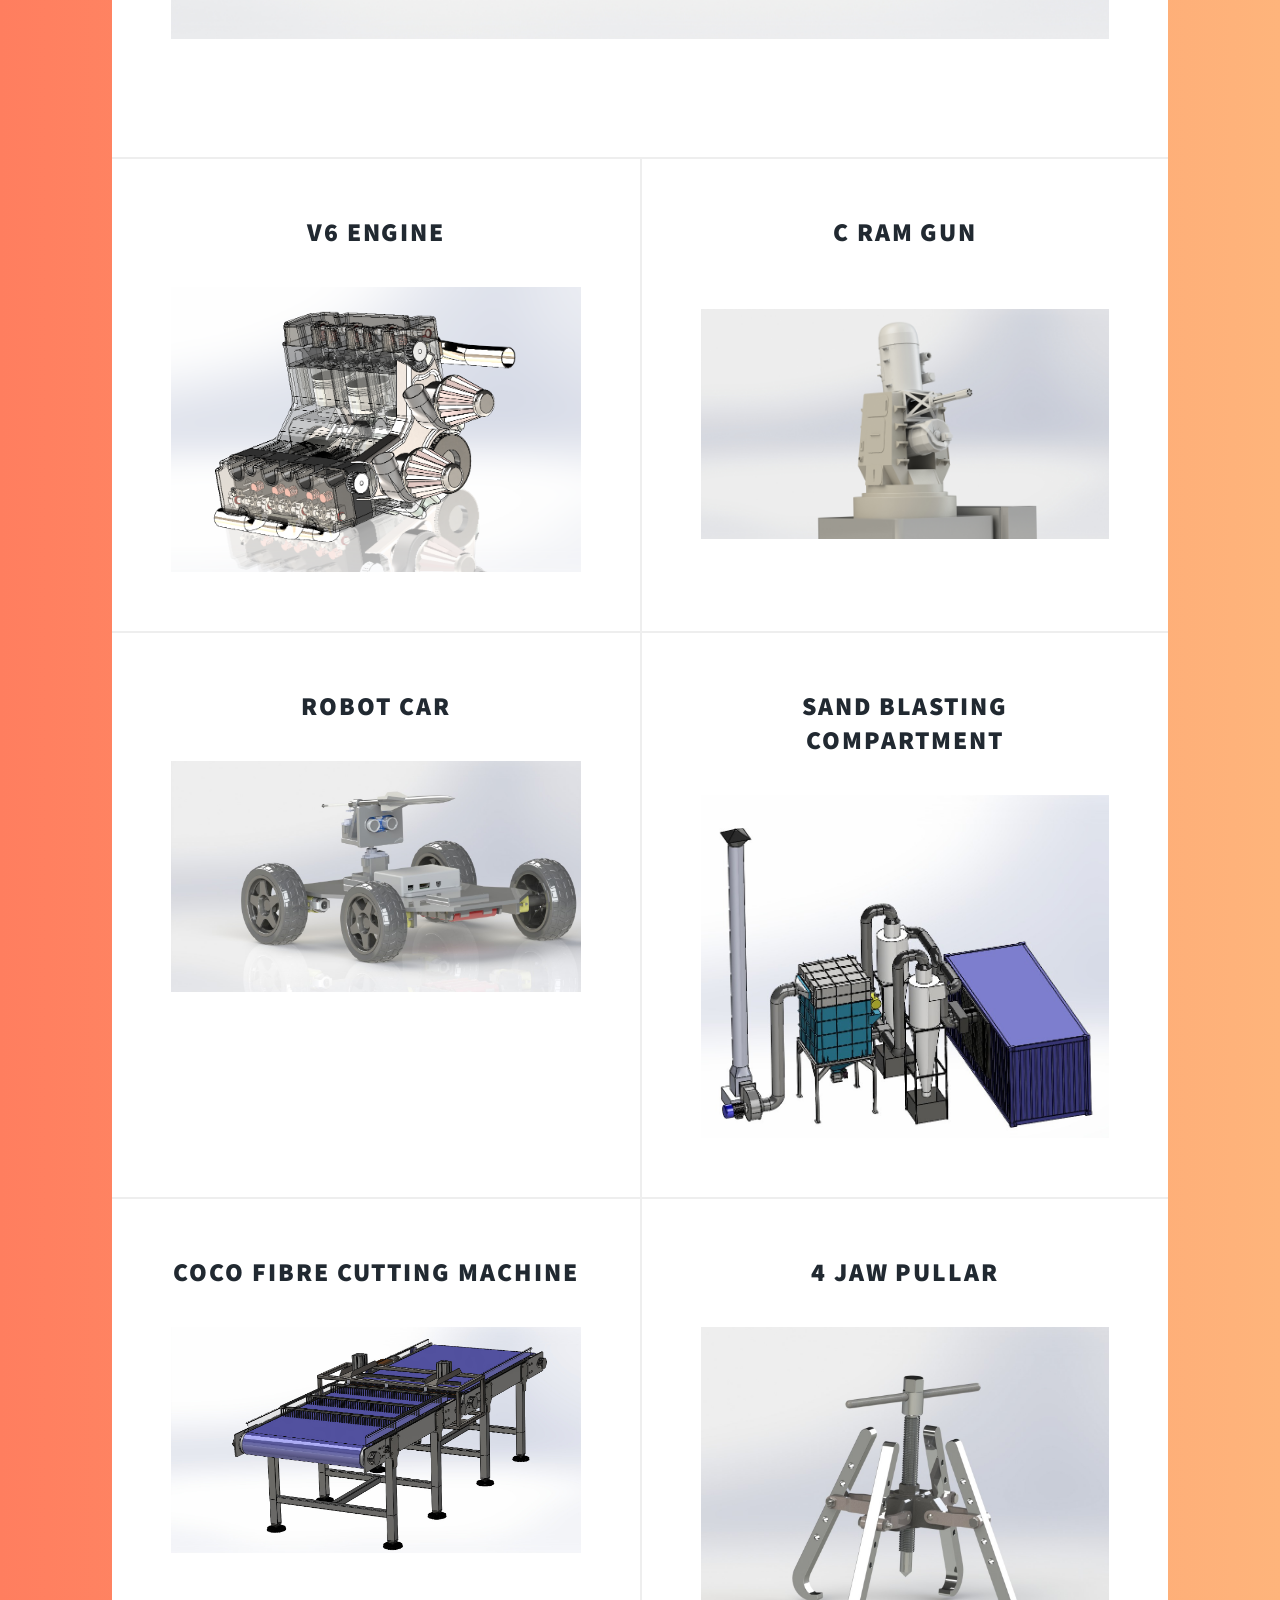
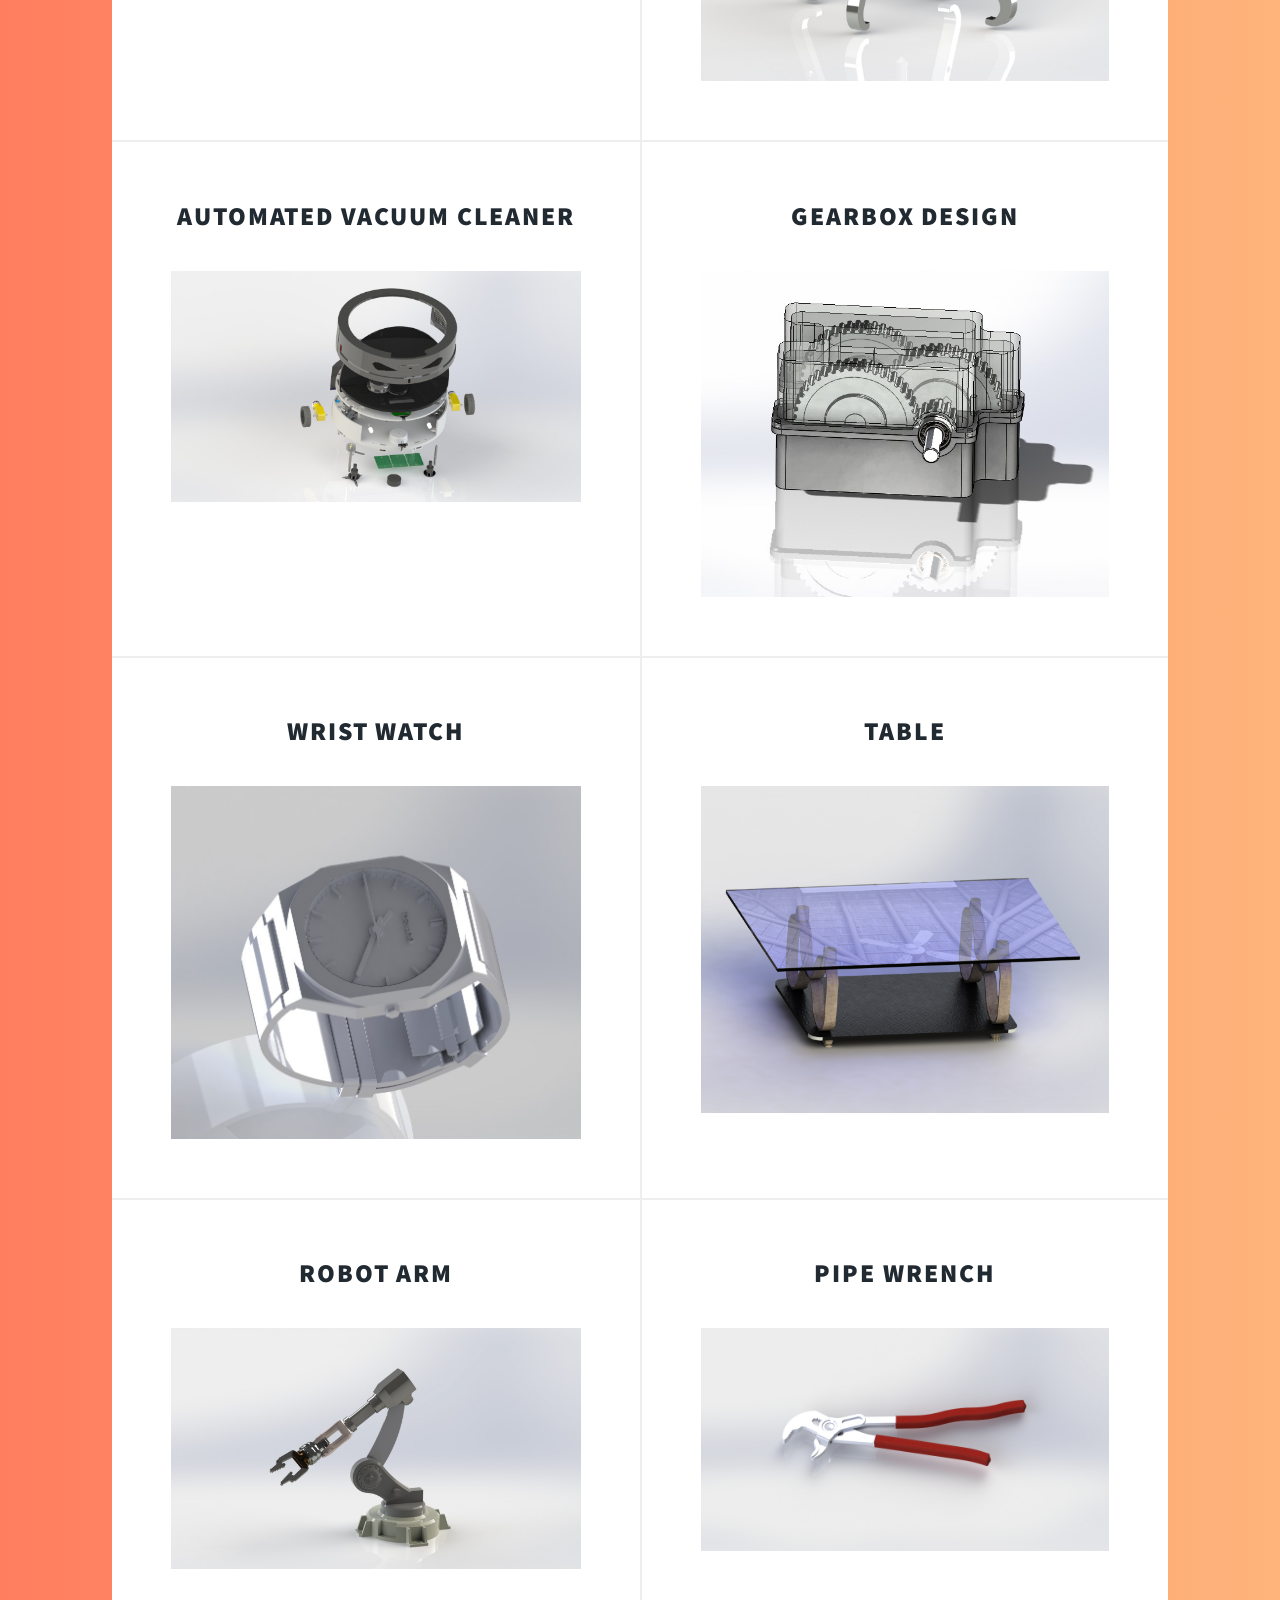
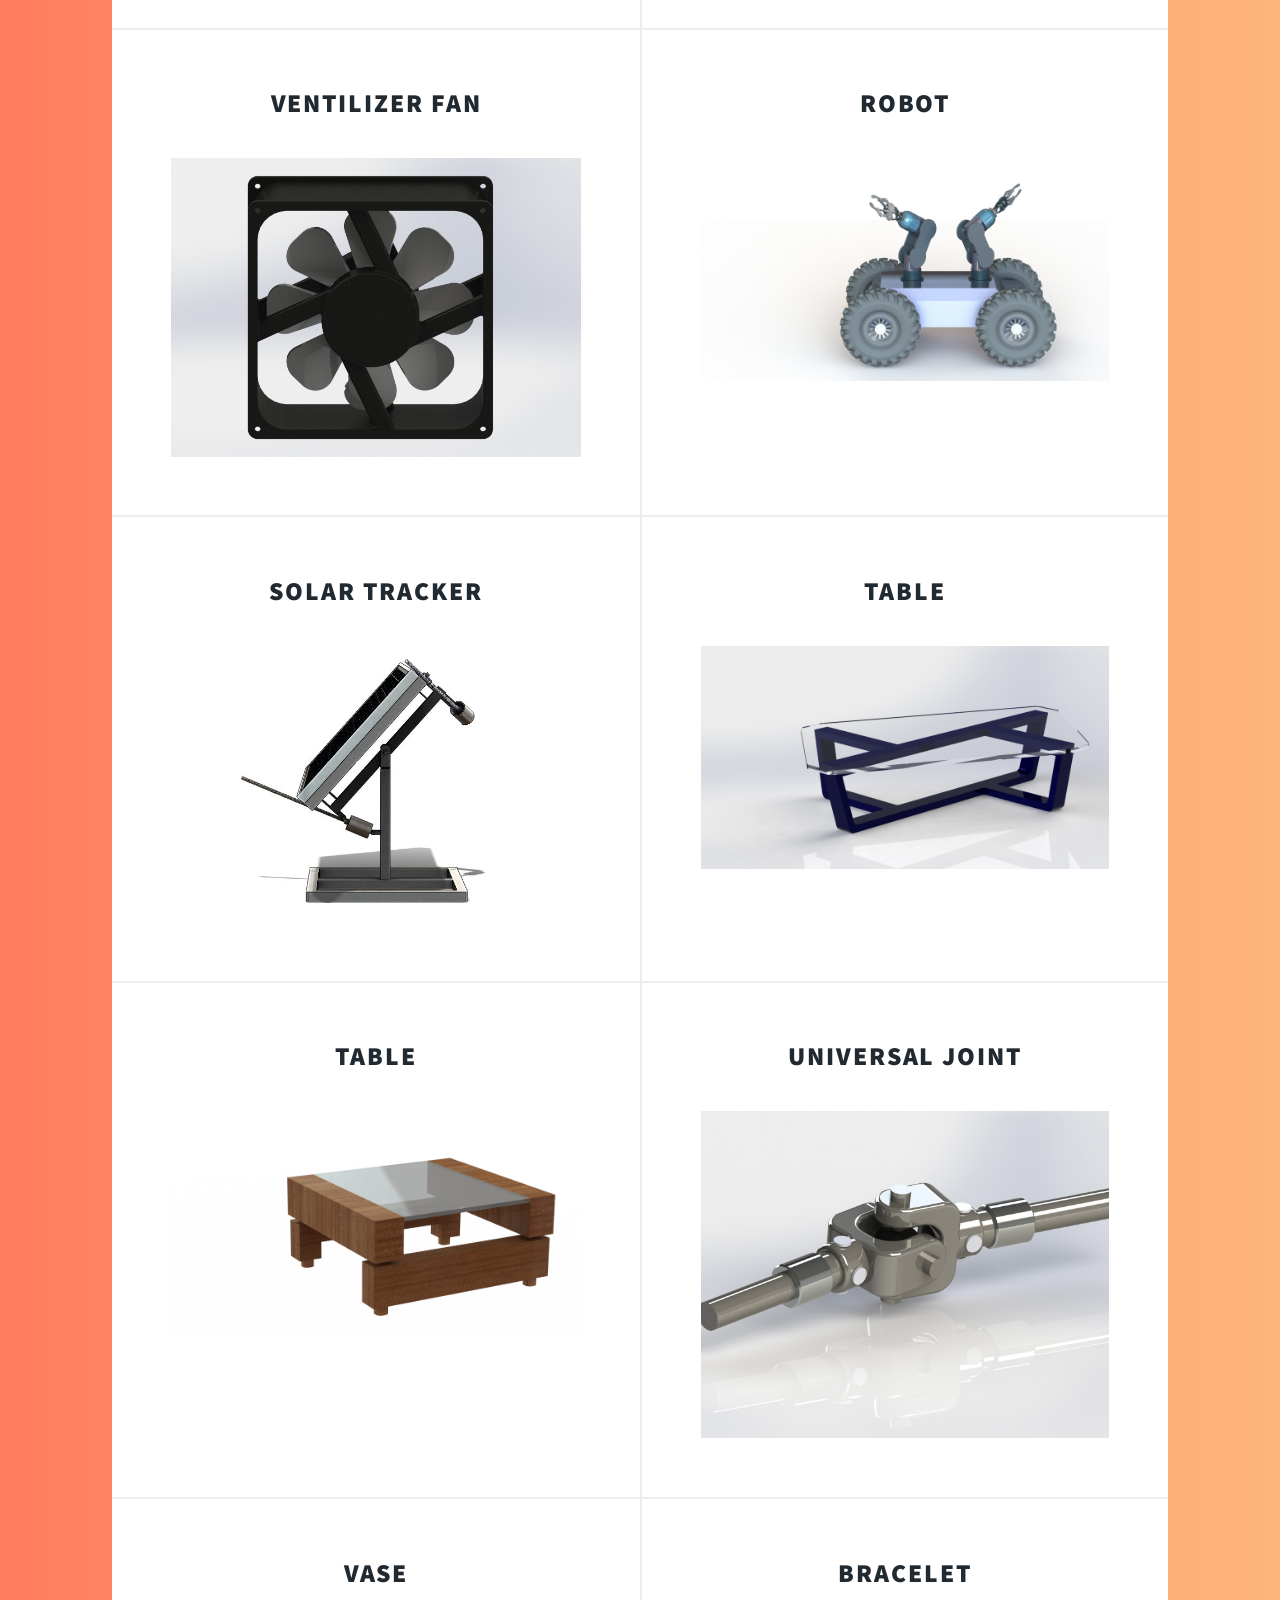
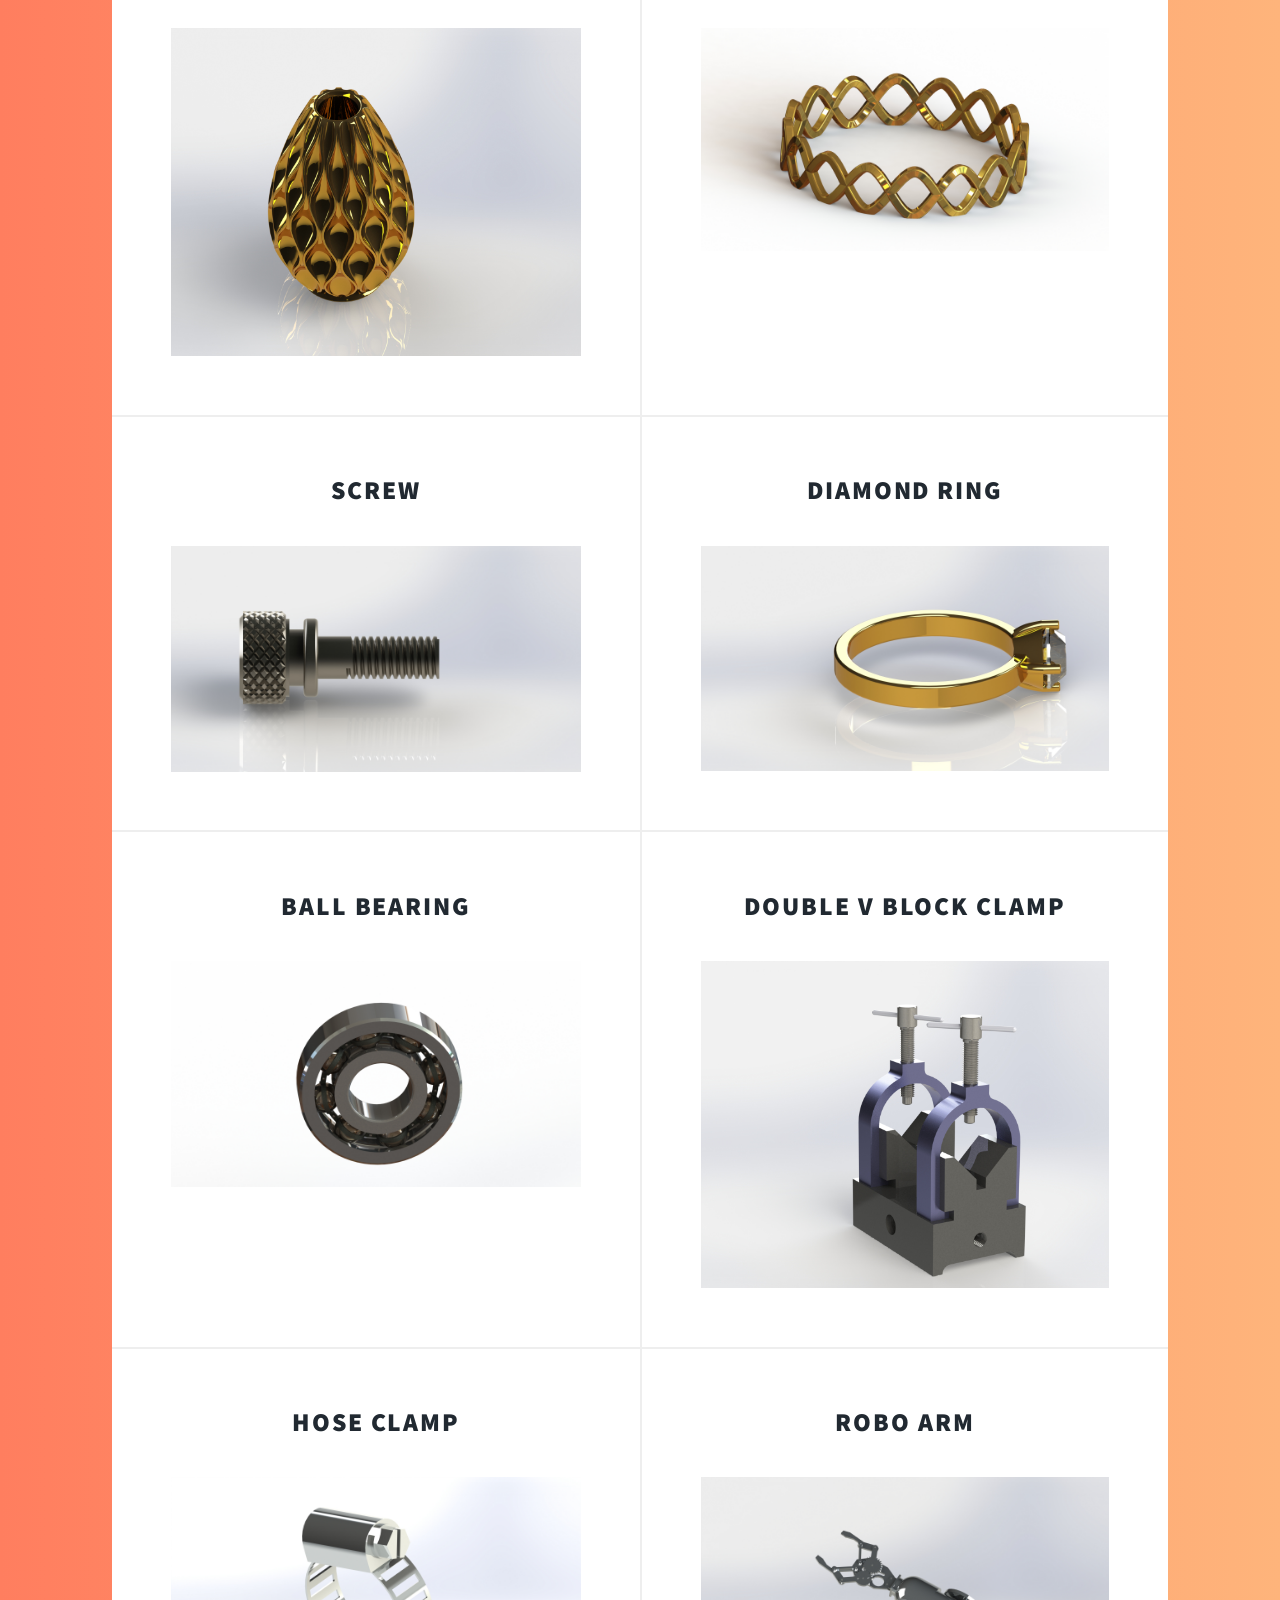
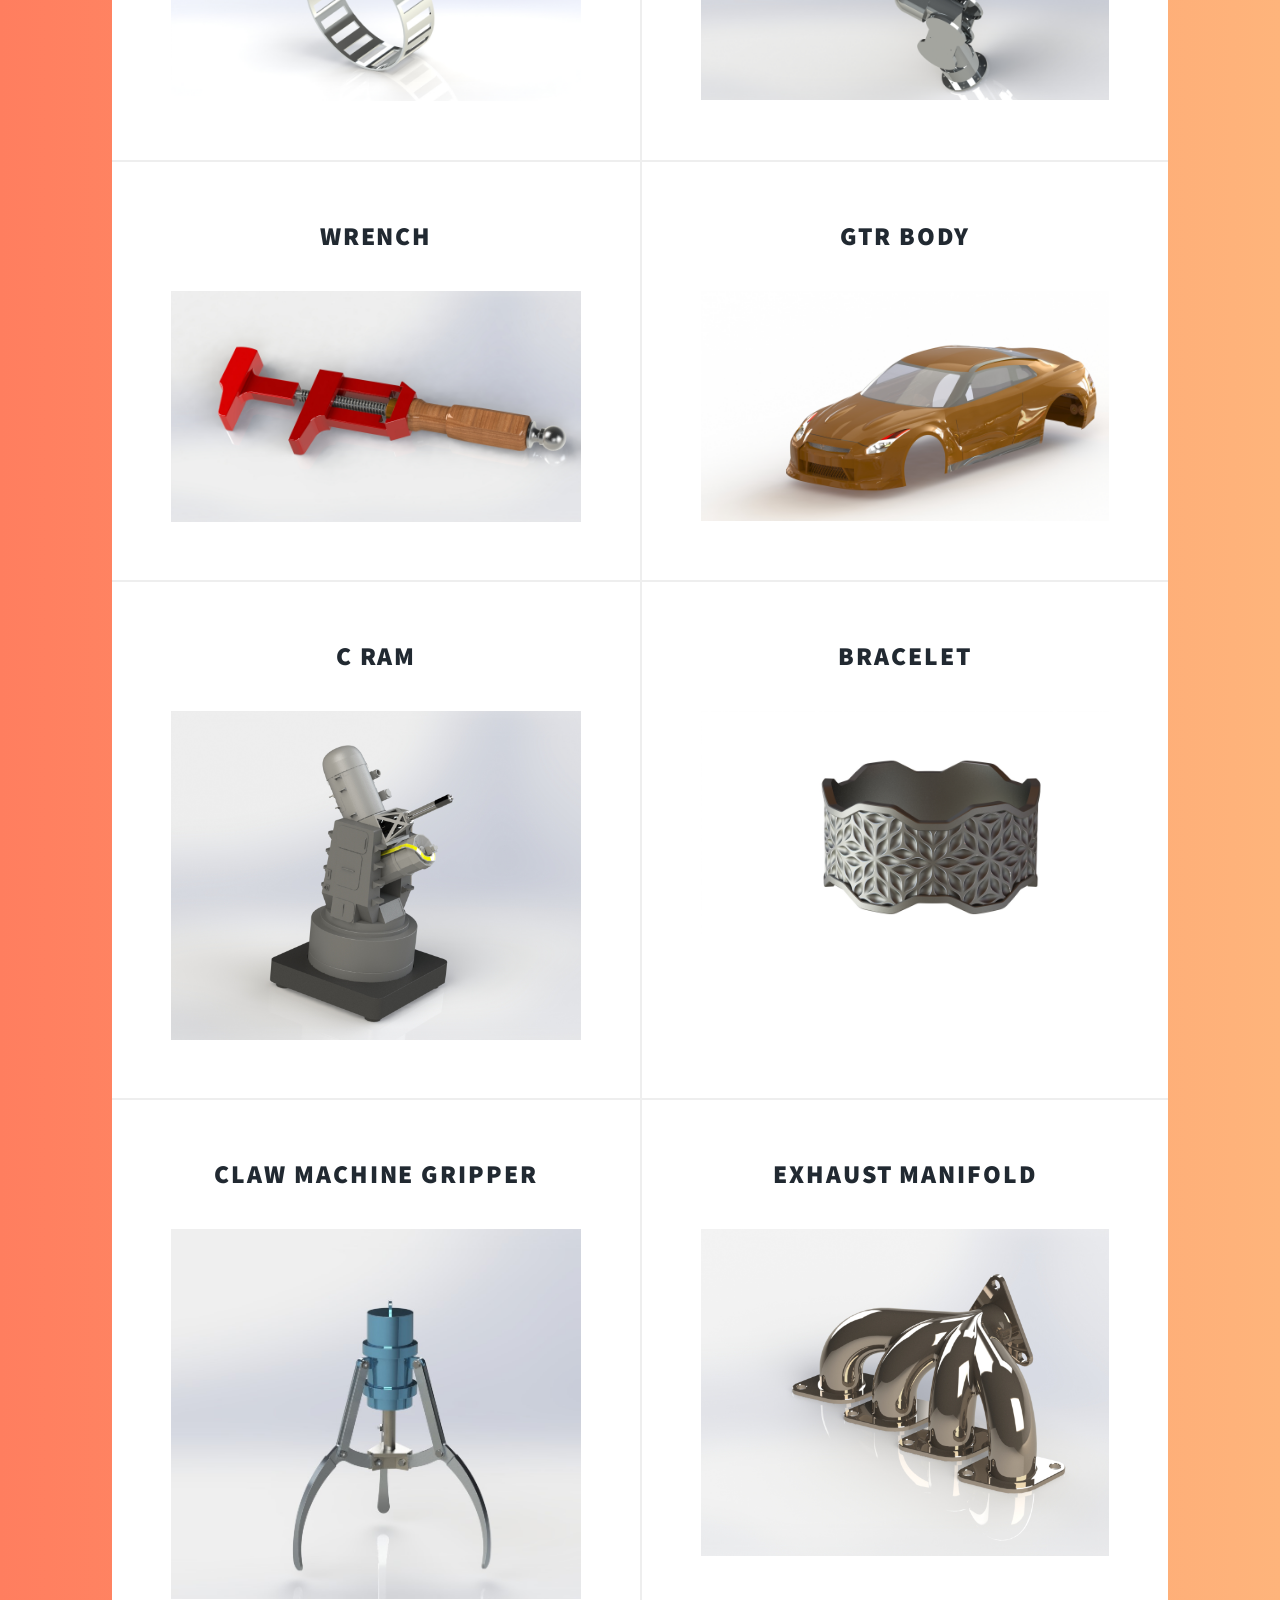
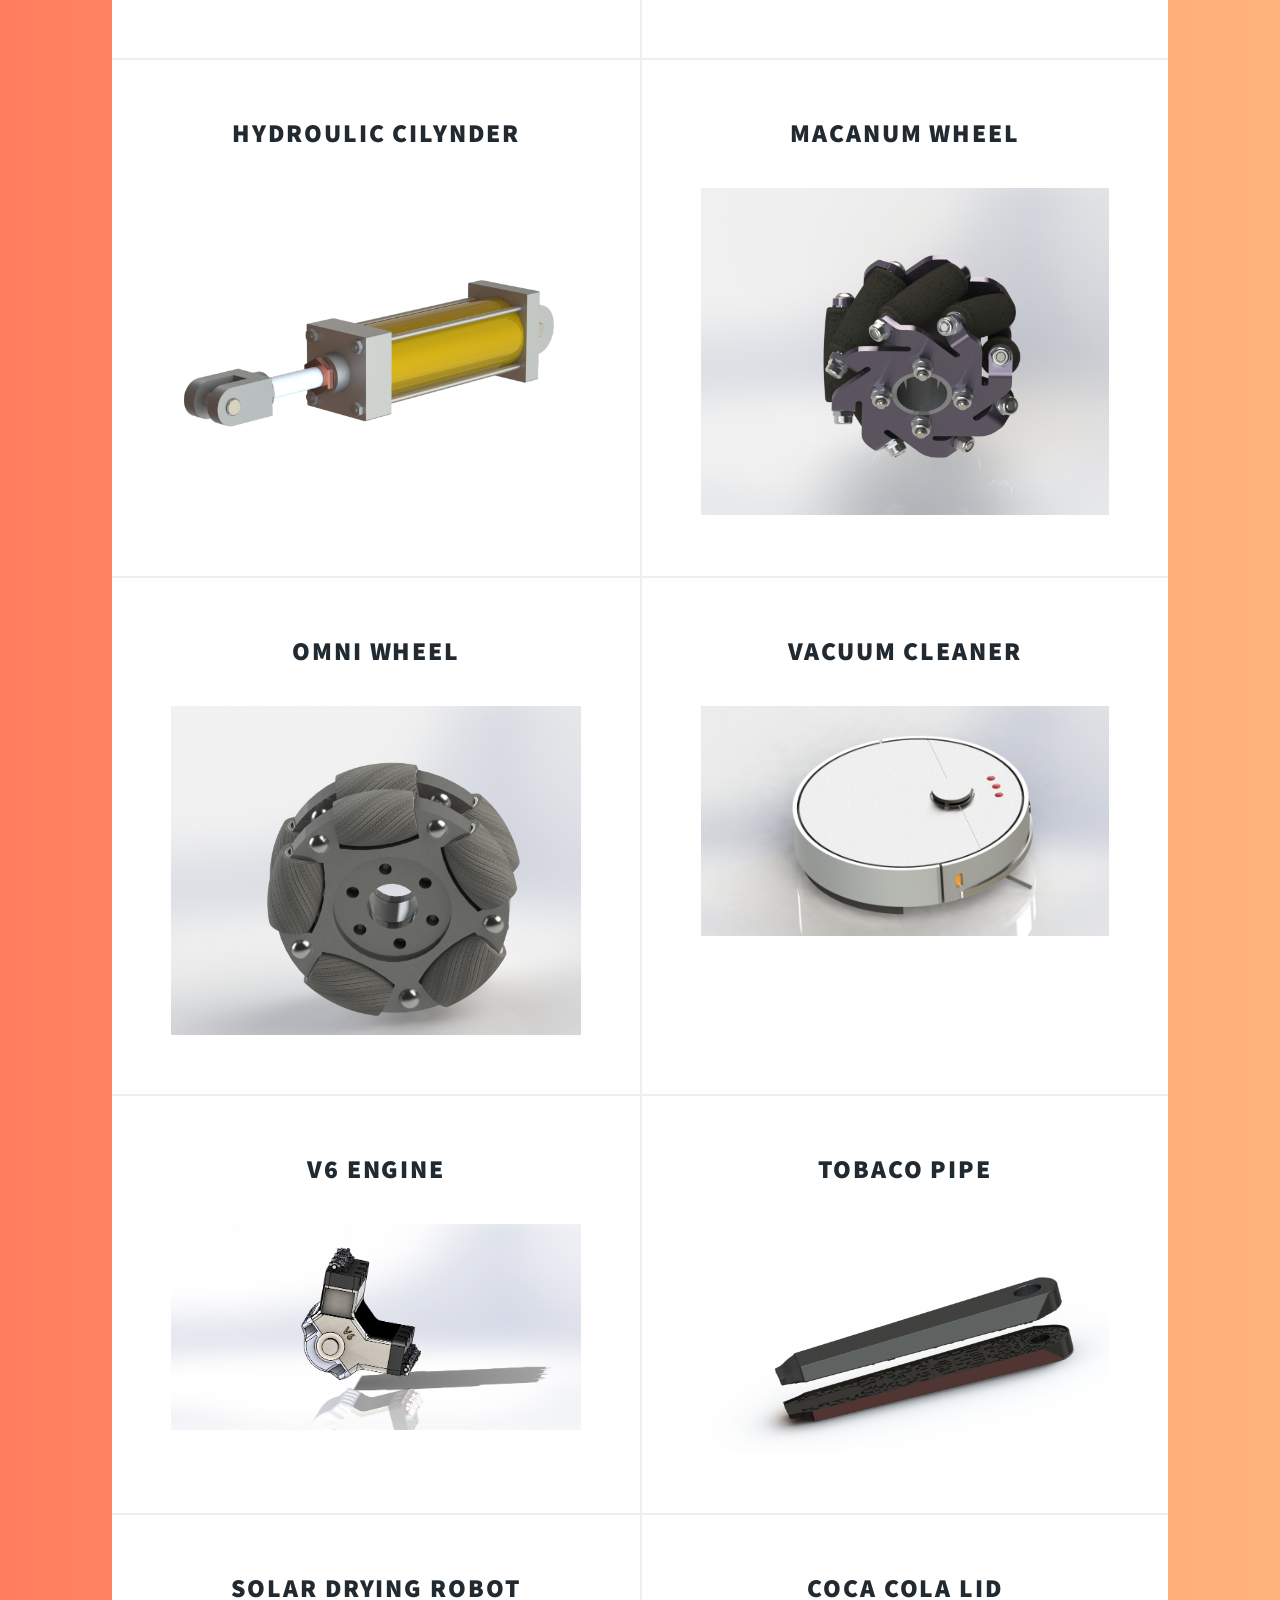
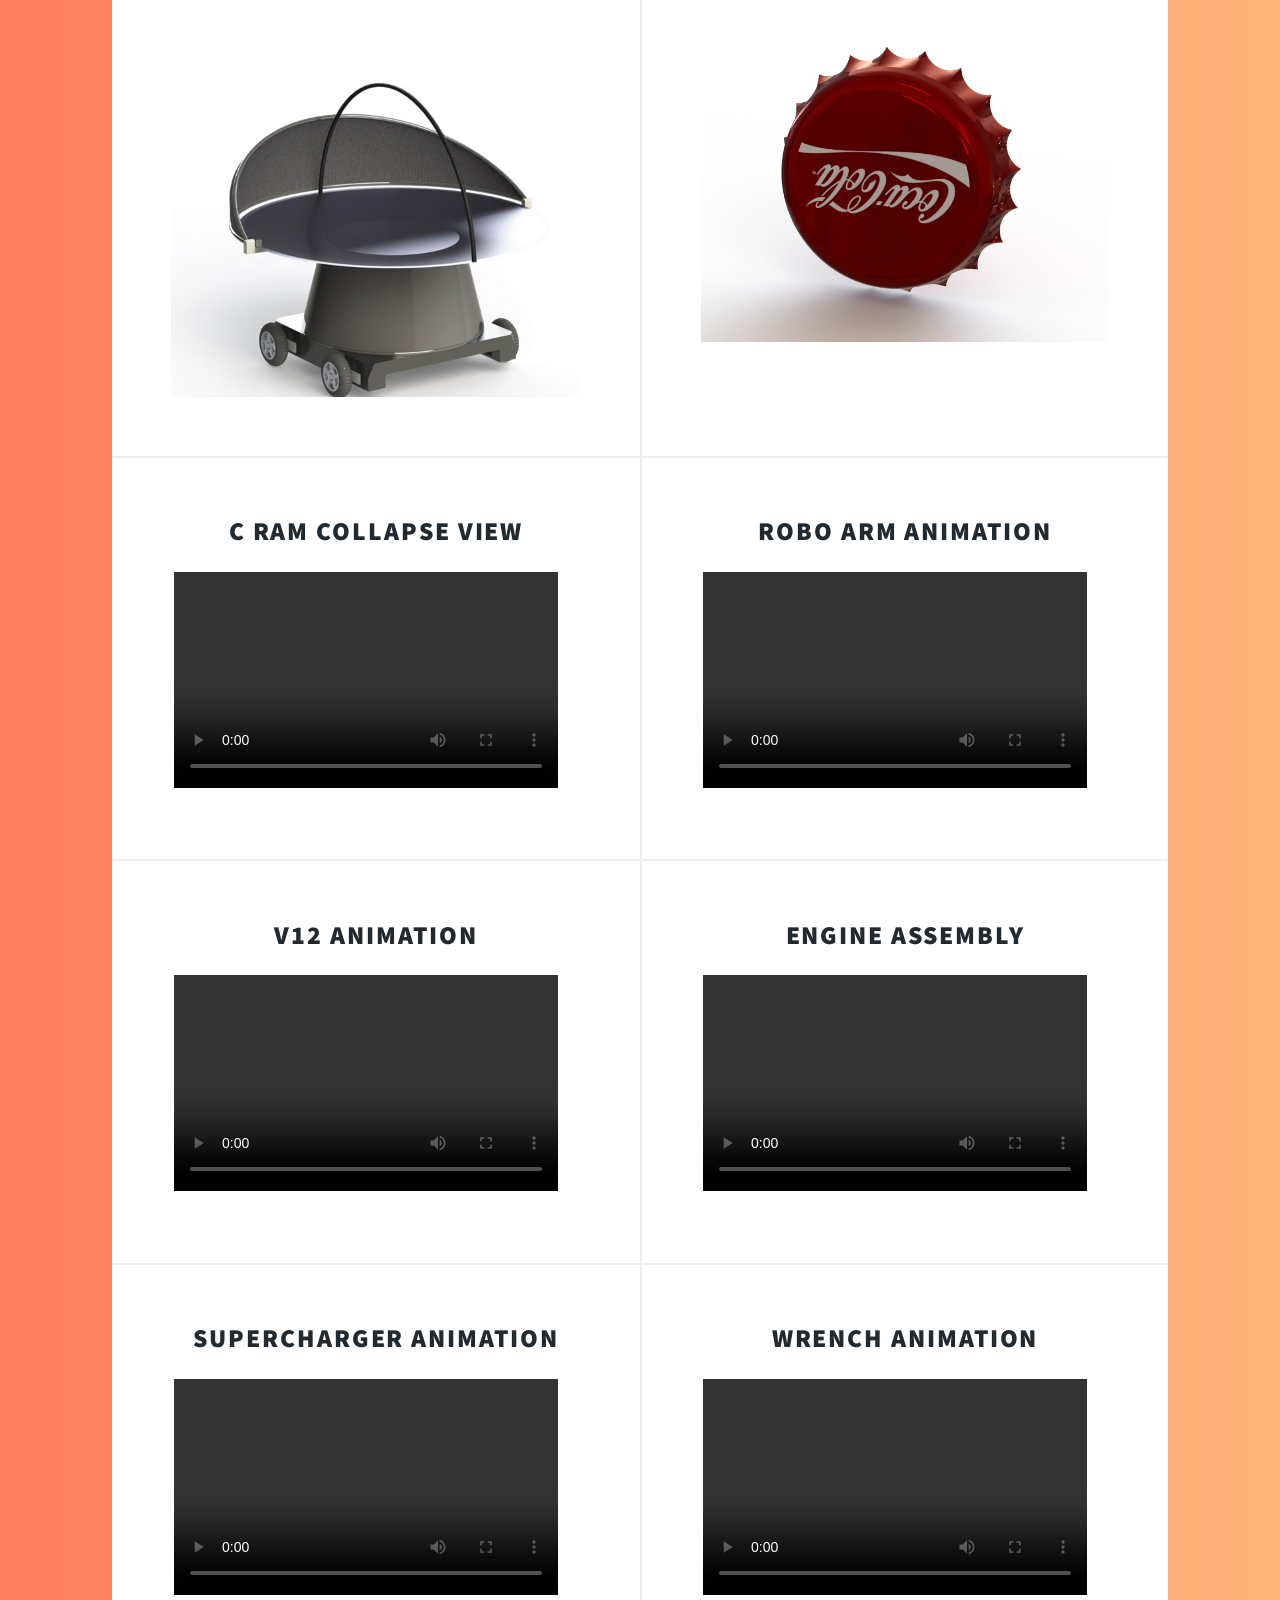
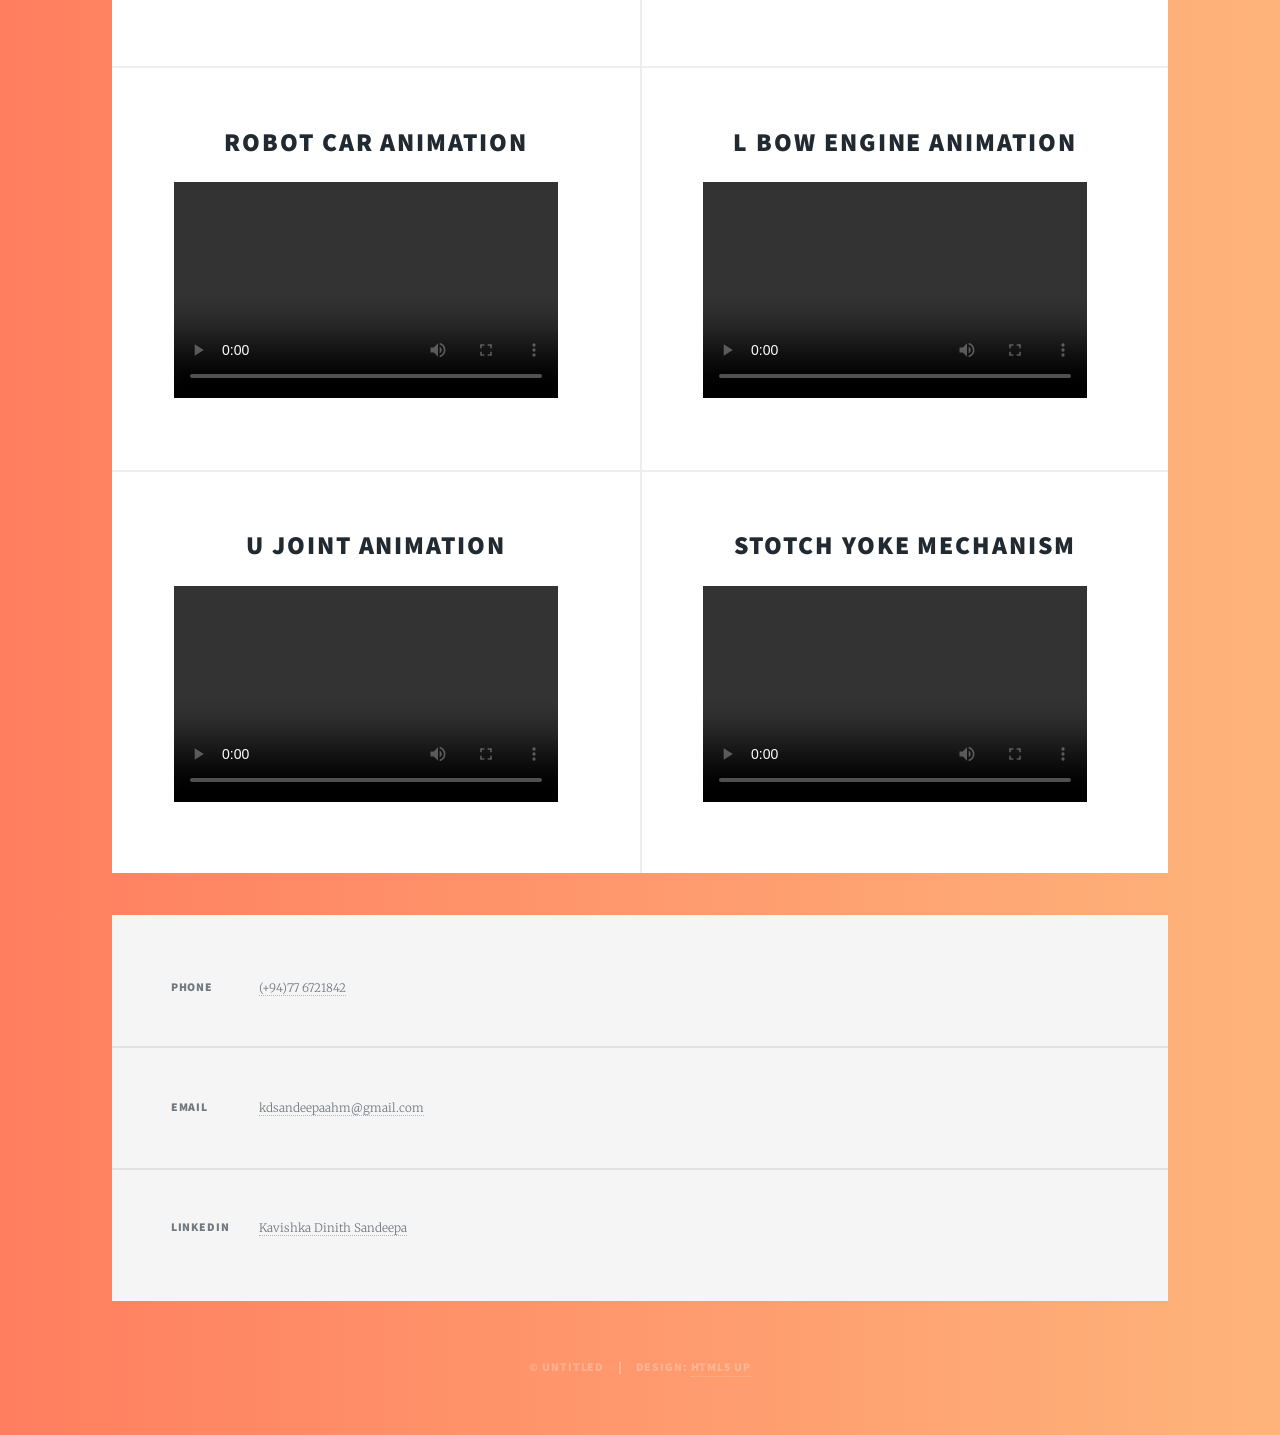
==== commit f664dfd3: "Update index.html" ====
--- a/index.html
+++ b/index.html
@@ -48,8 +48,8 @@
         <!-- Nav -->
         <nav id="nav">
             <ul class="links">
-                <li class="active"><a href="index.html">Solidworks Designs</a></li>
-                <li class="active"><a href="index.html">Ansys Projects</a></li>
+                <li class="active"><a href="index.html">SolidWorks Designs</a></li>
+                <li><a href="ansys.html">ANSYS Projects</a></li>
             </ul>
             <ul class="links">
                 
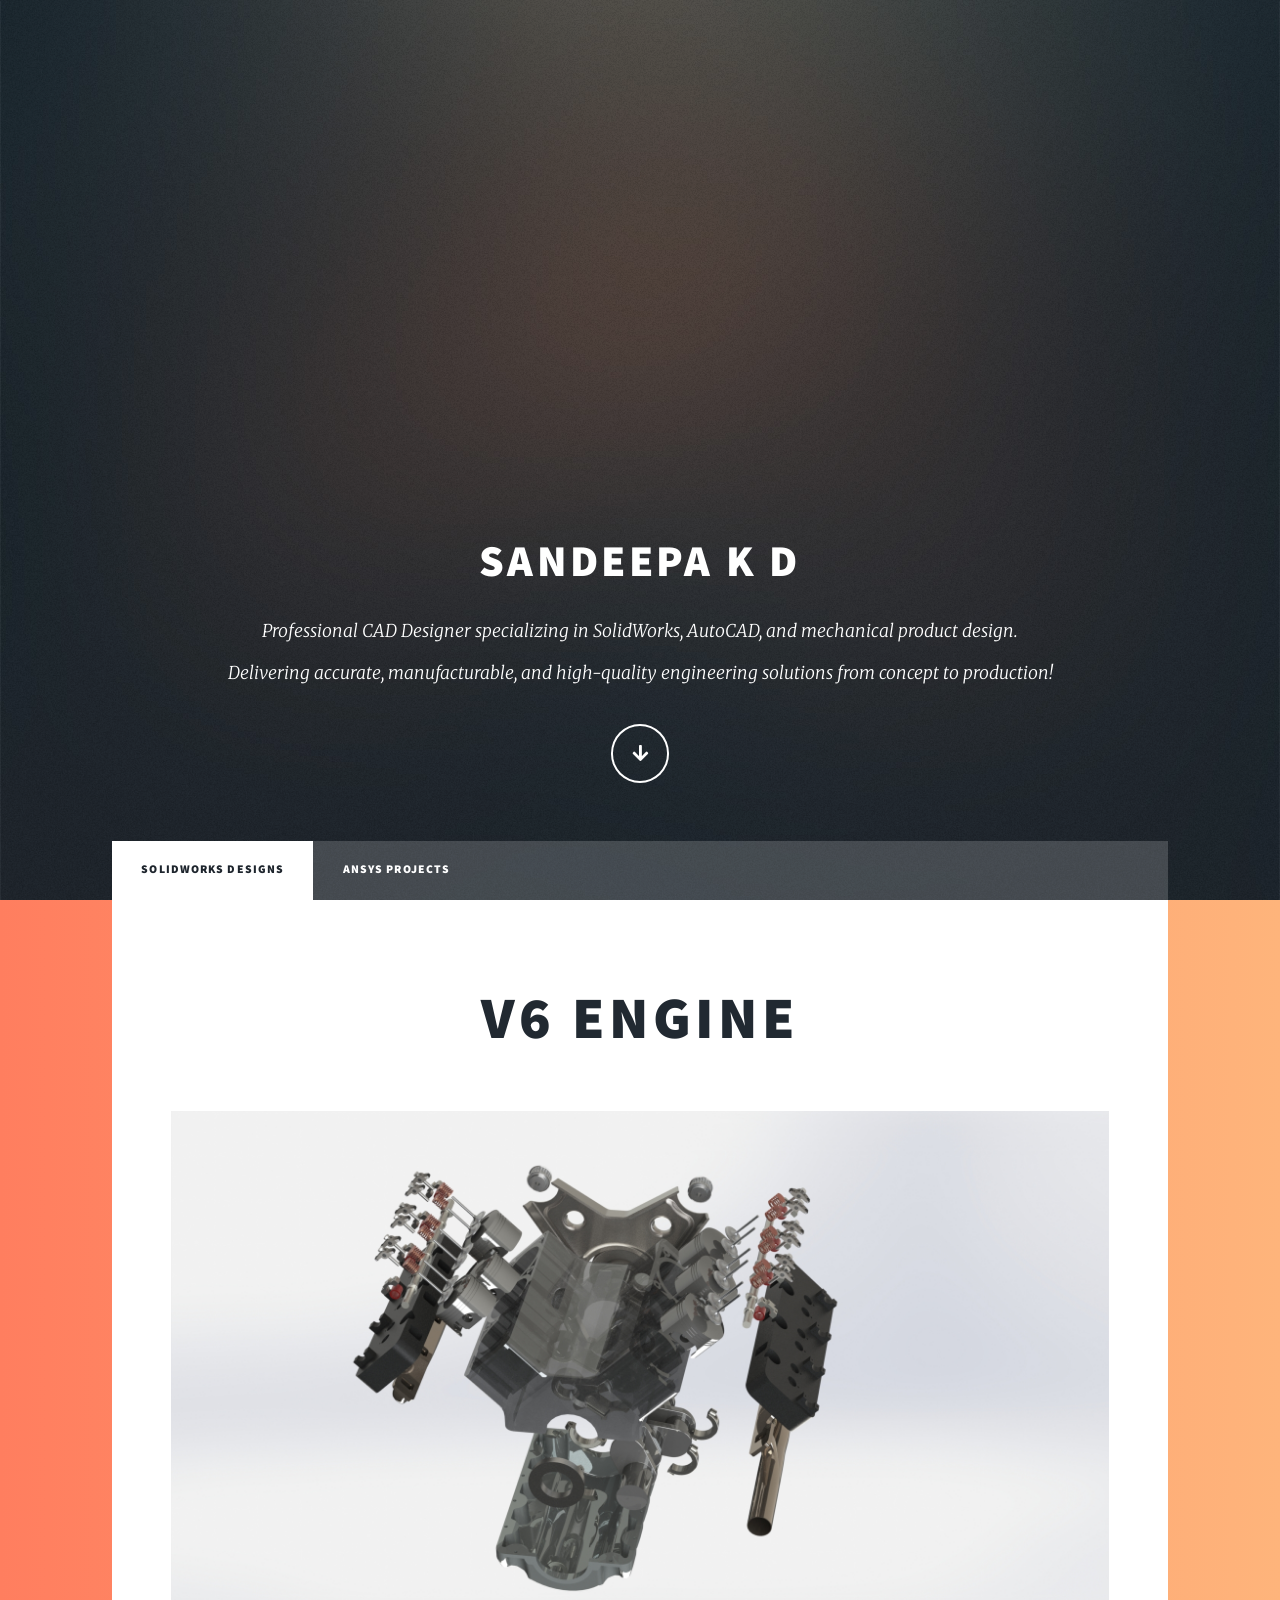
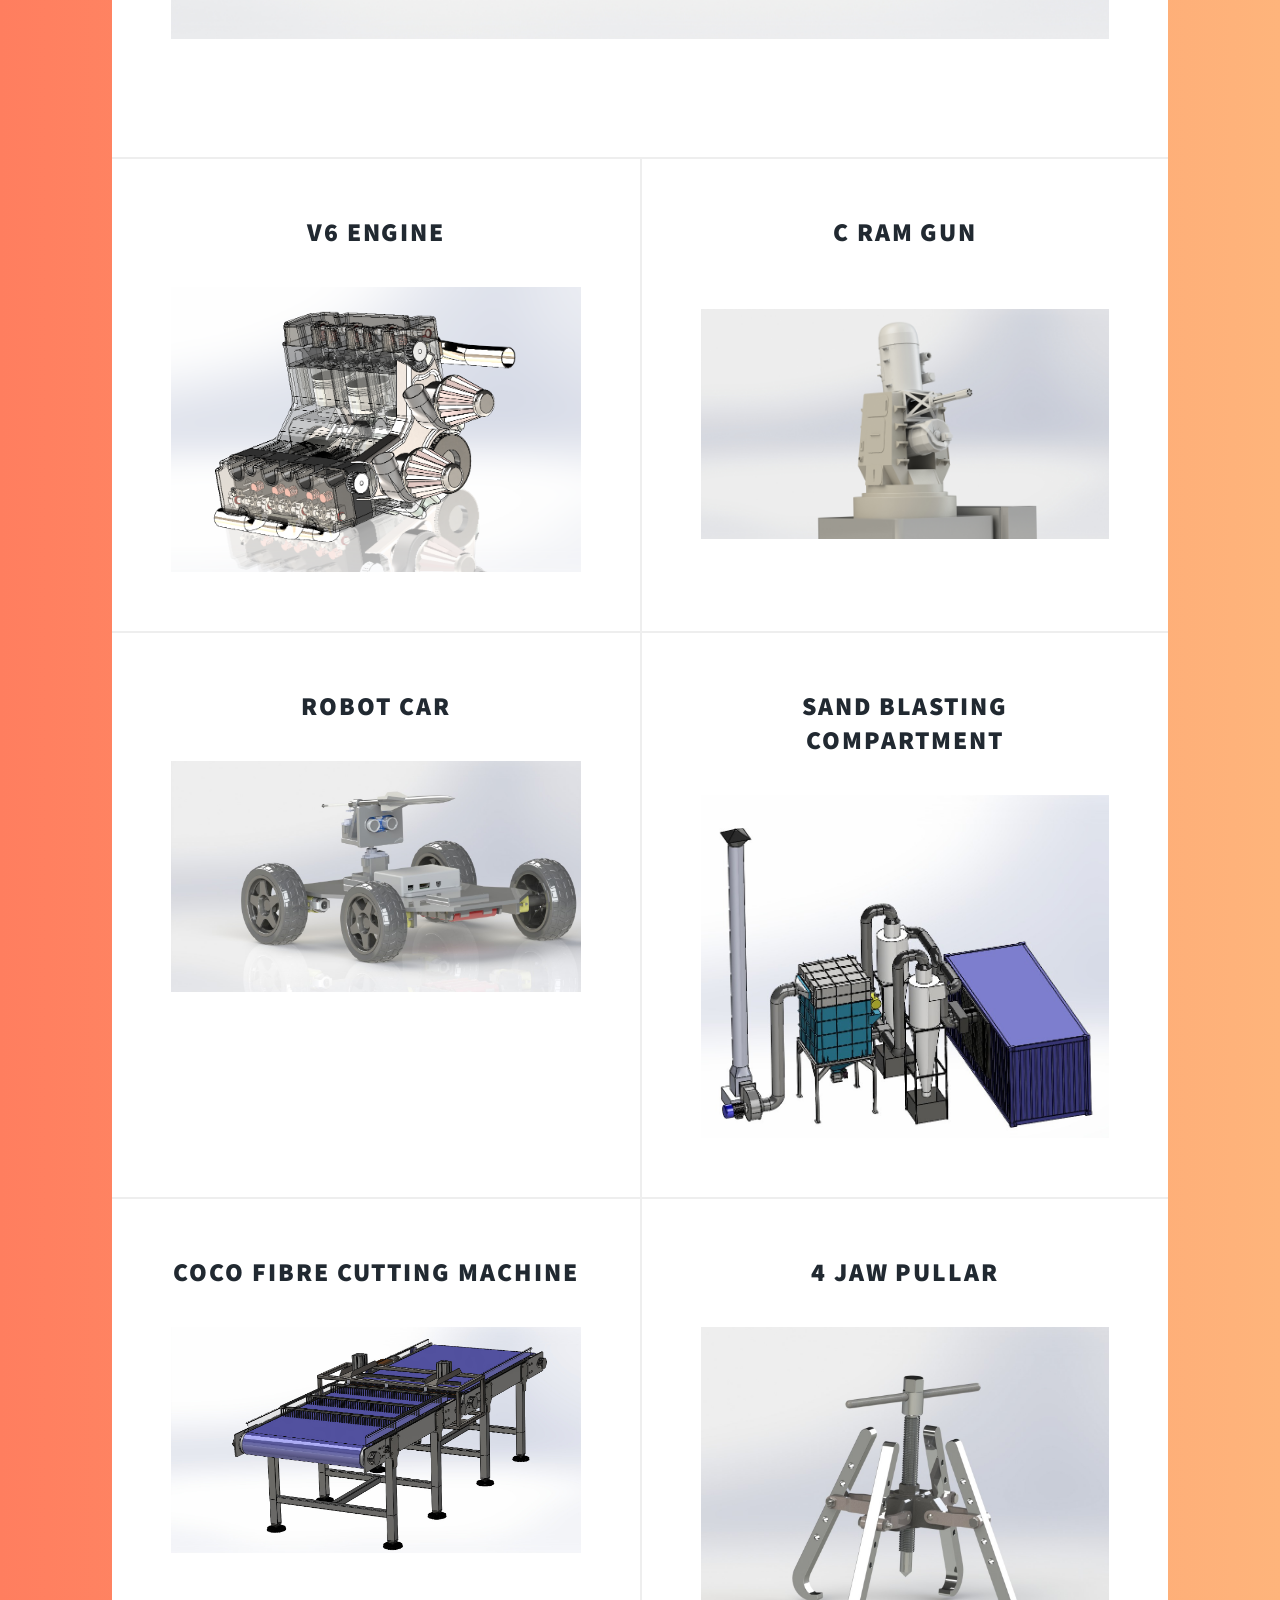
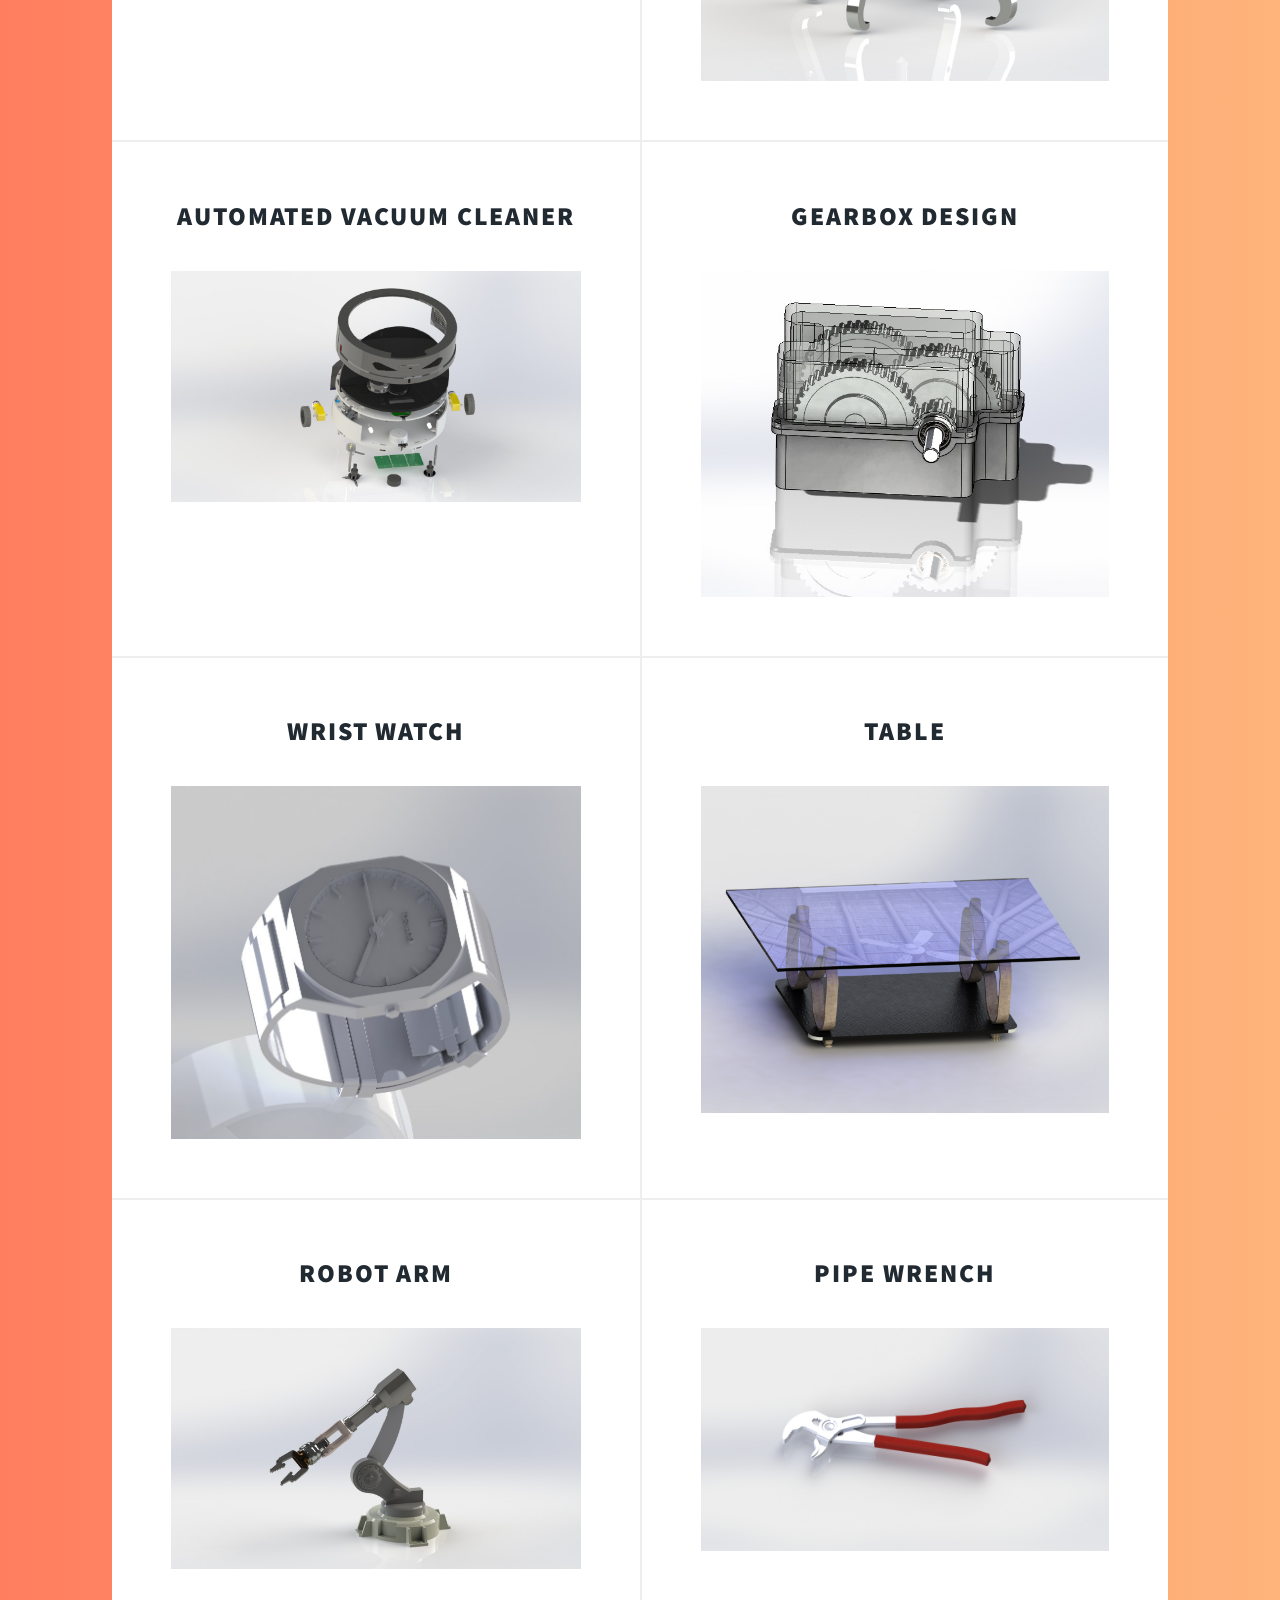
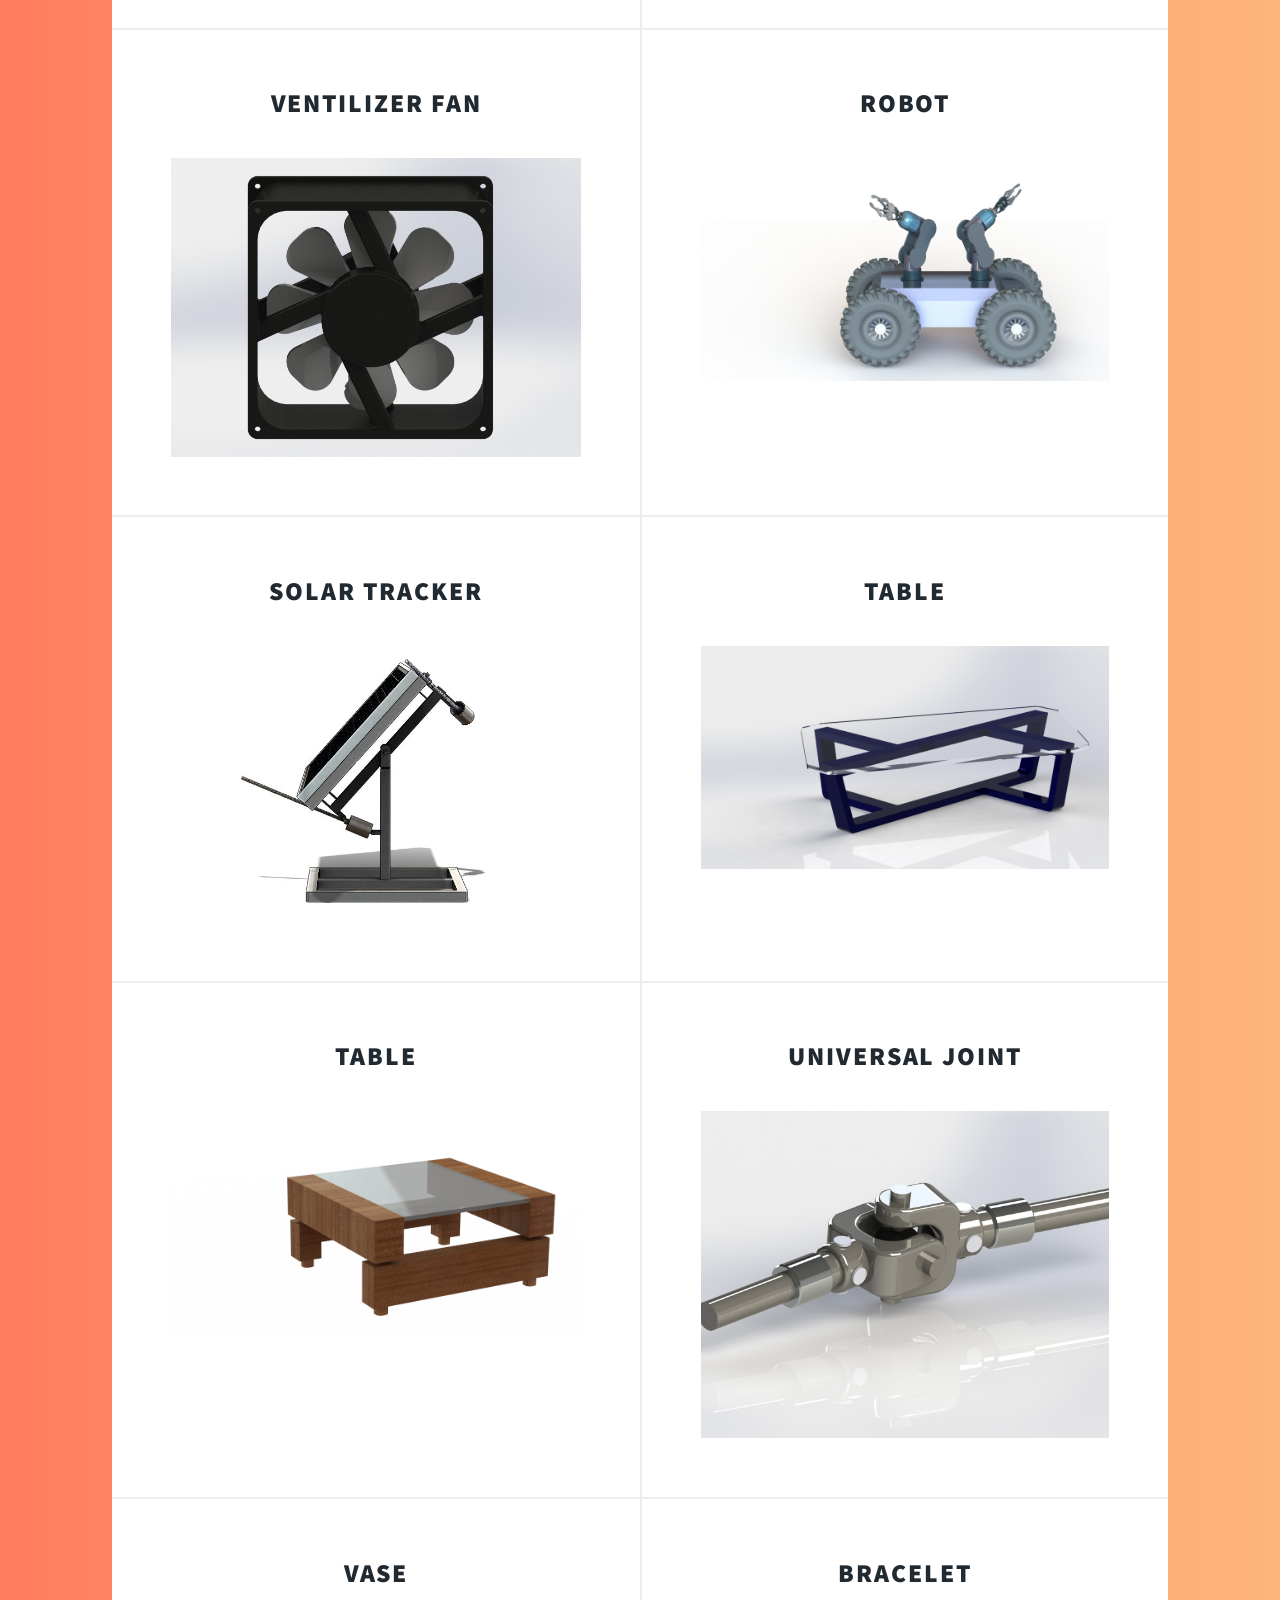
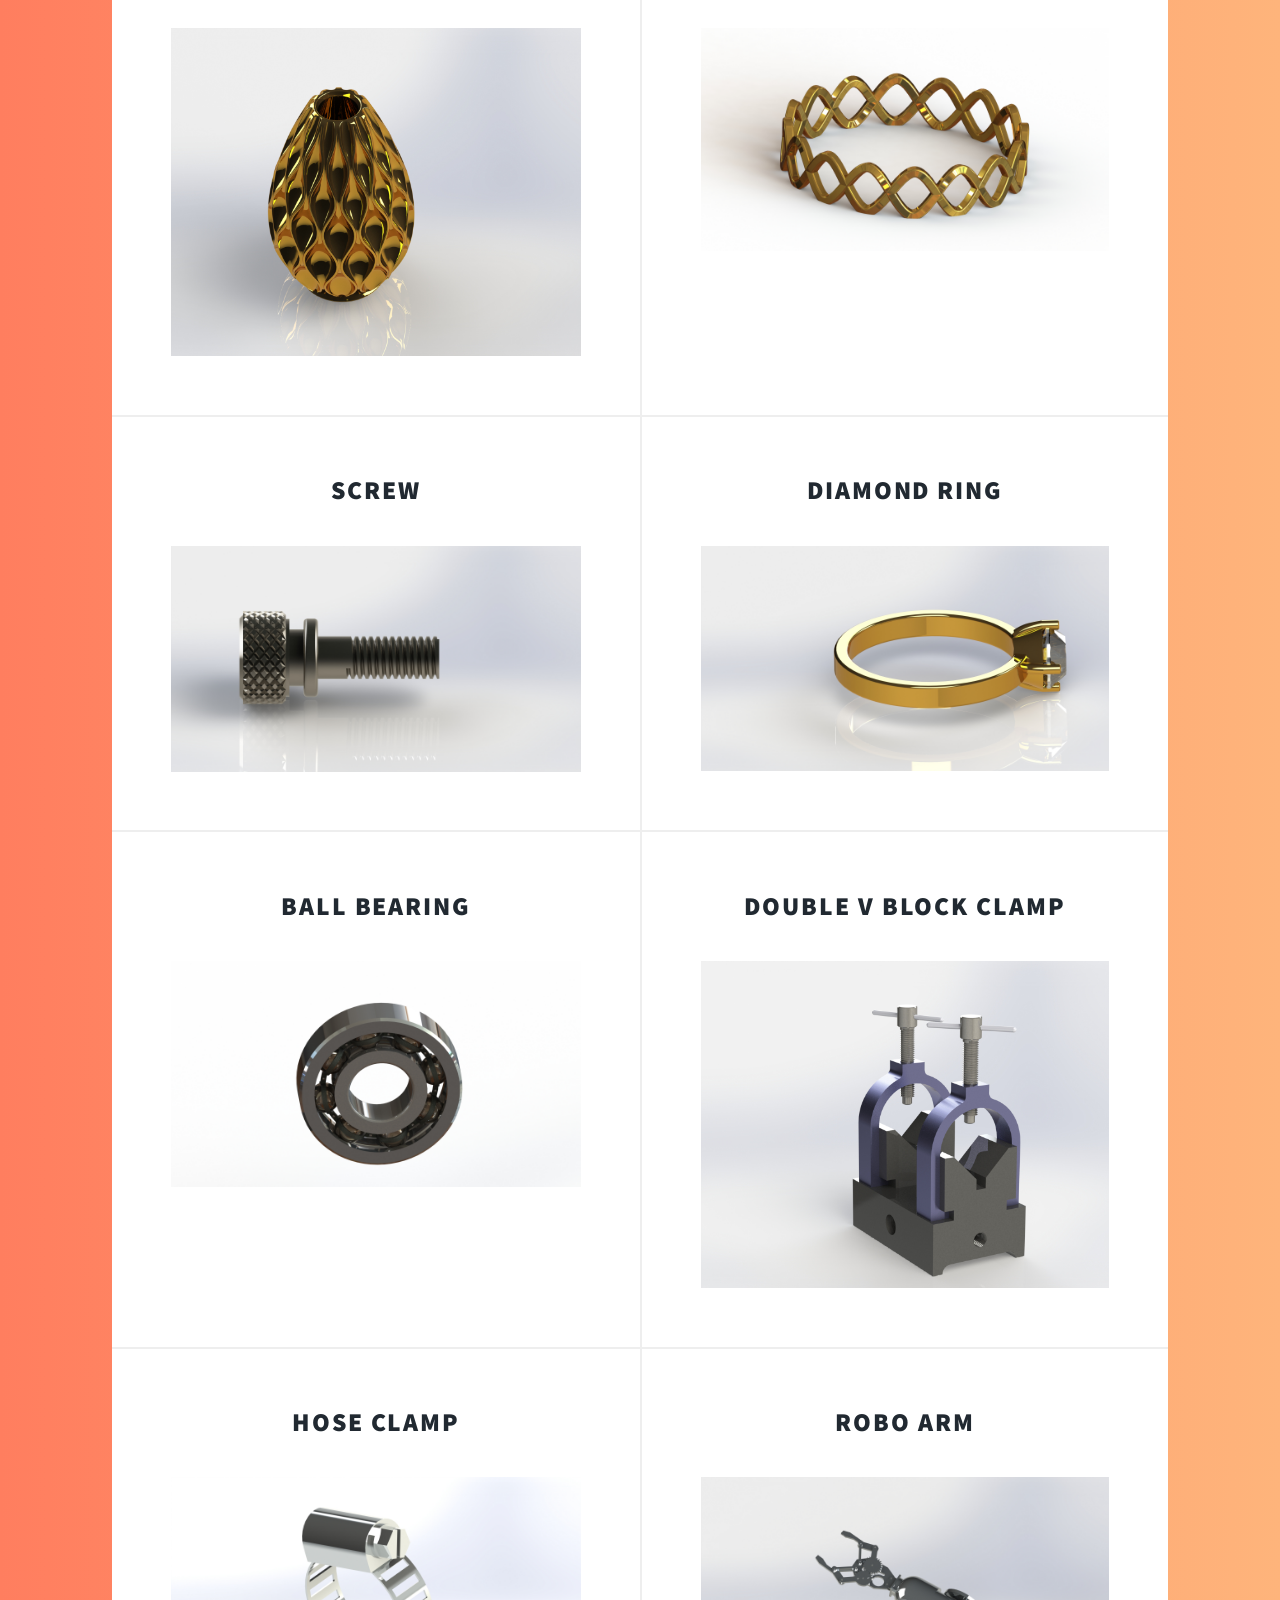
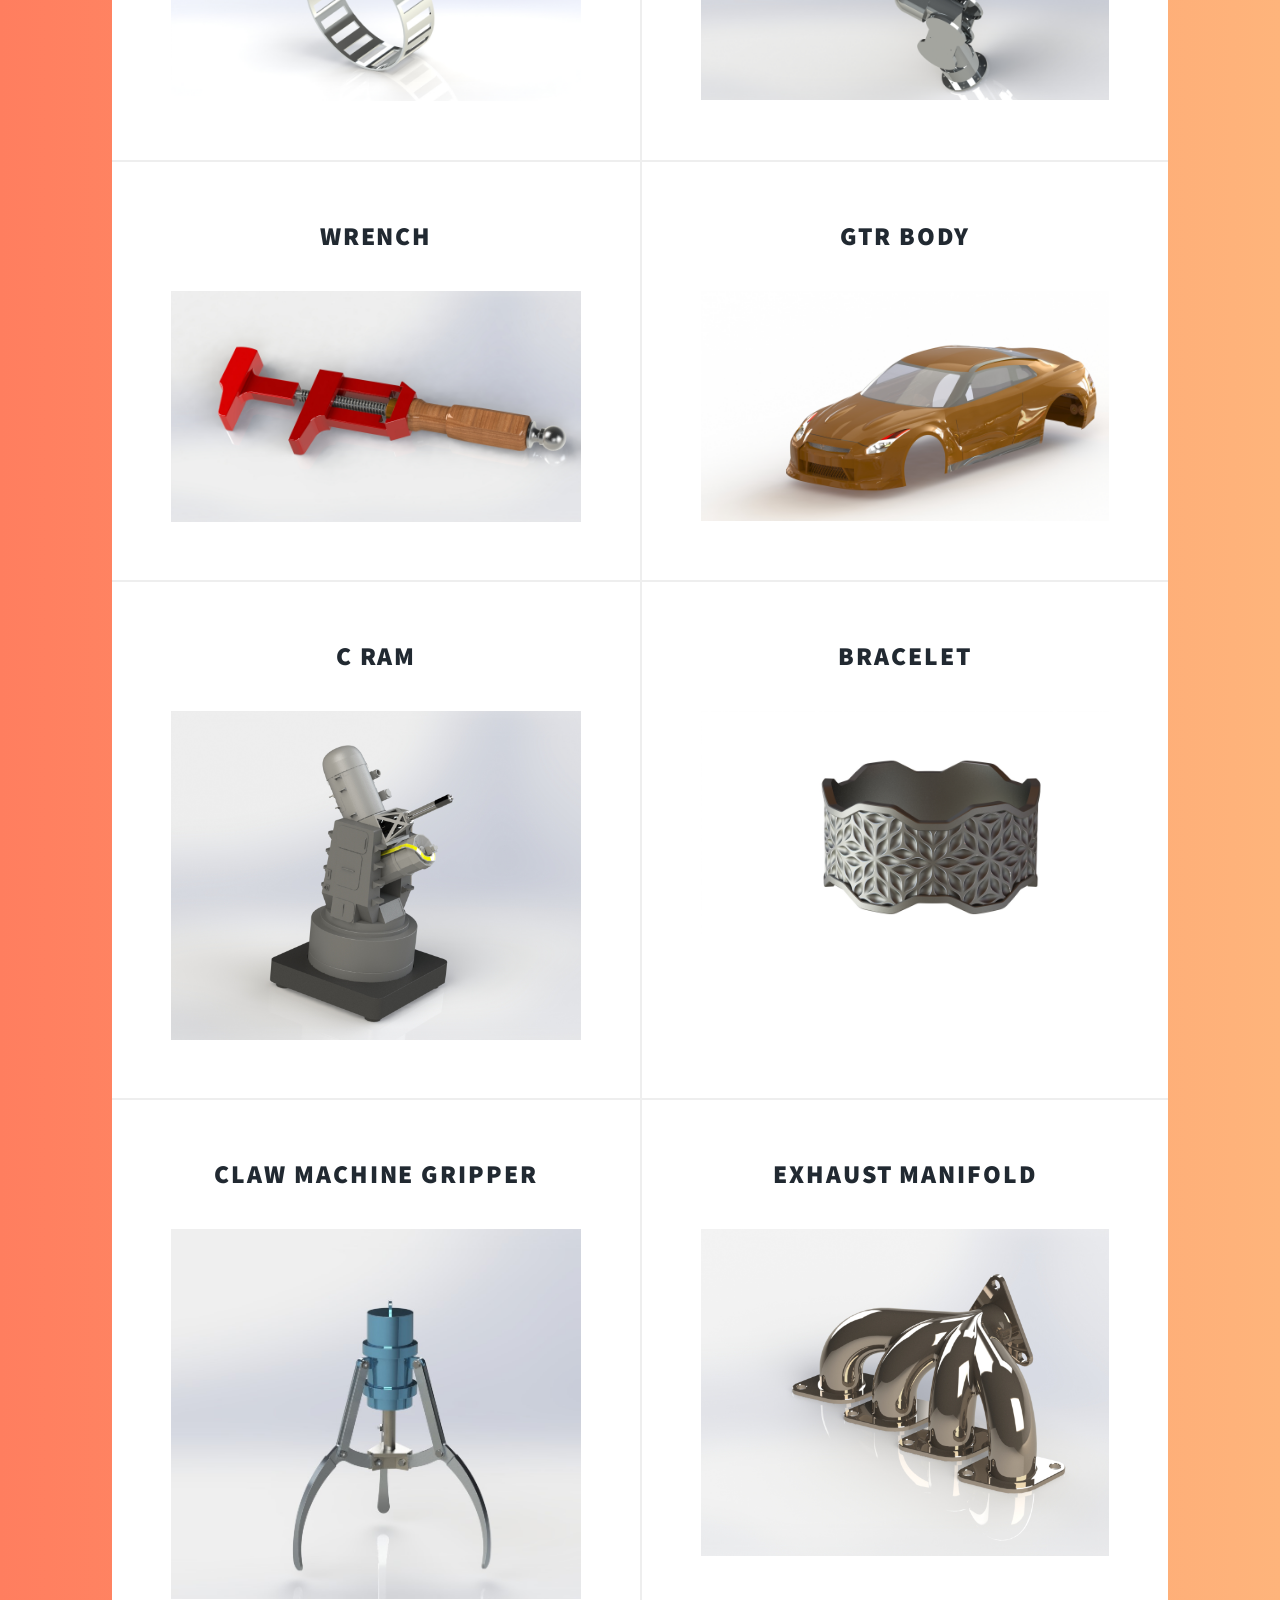
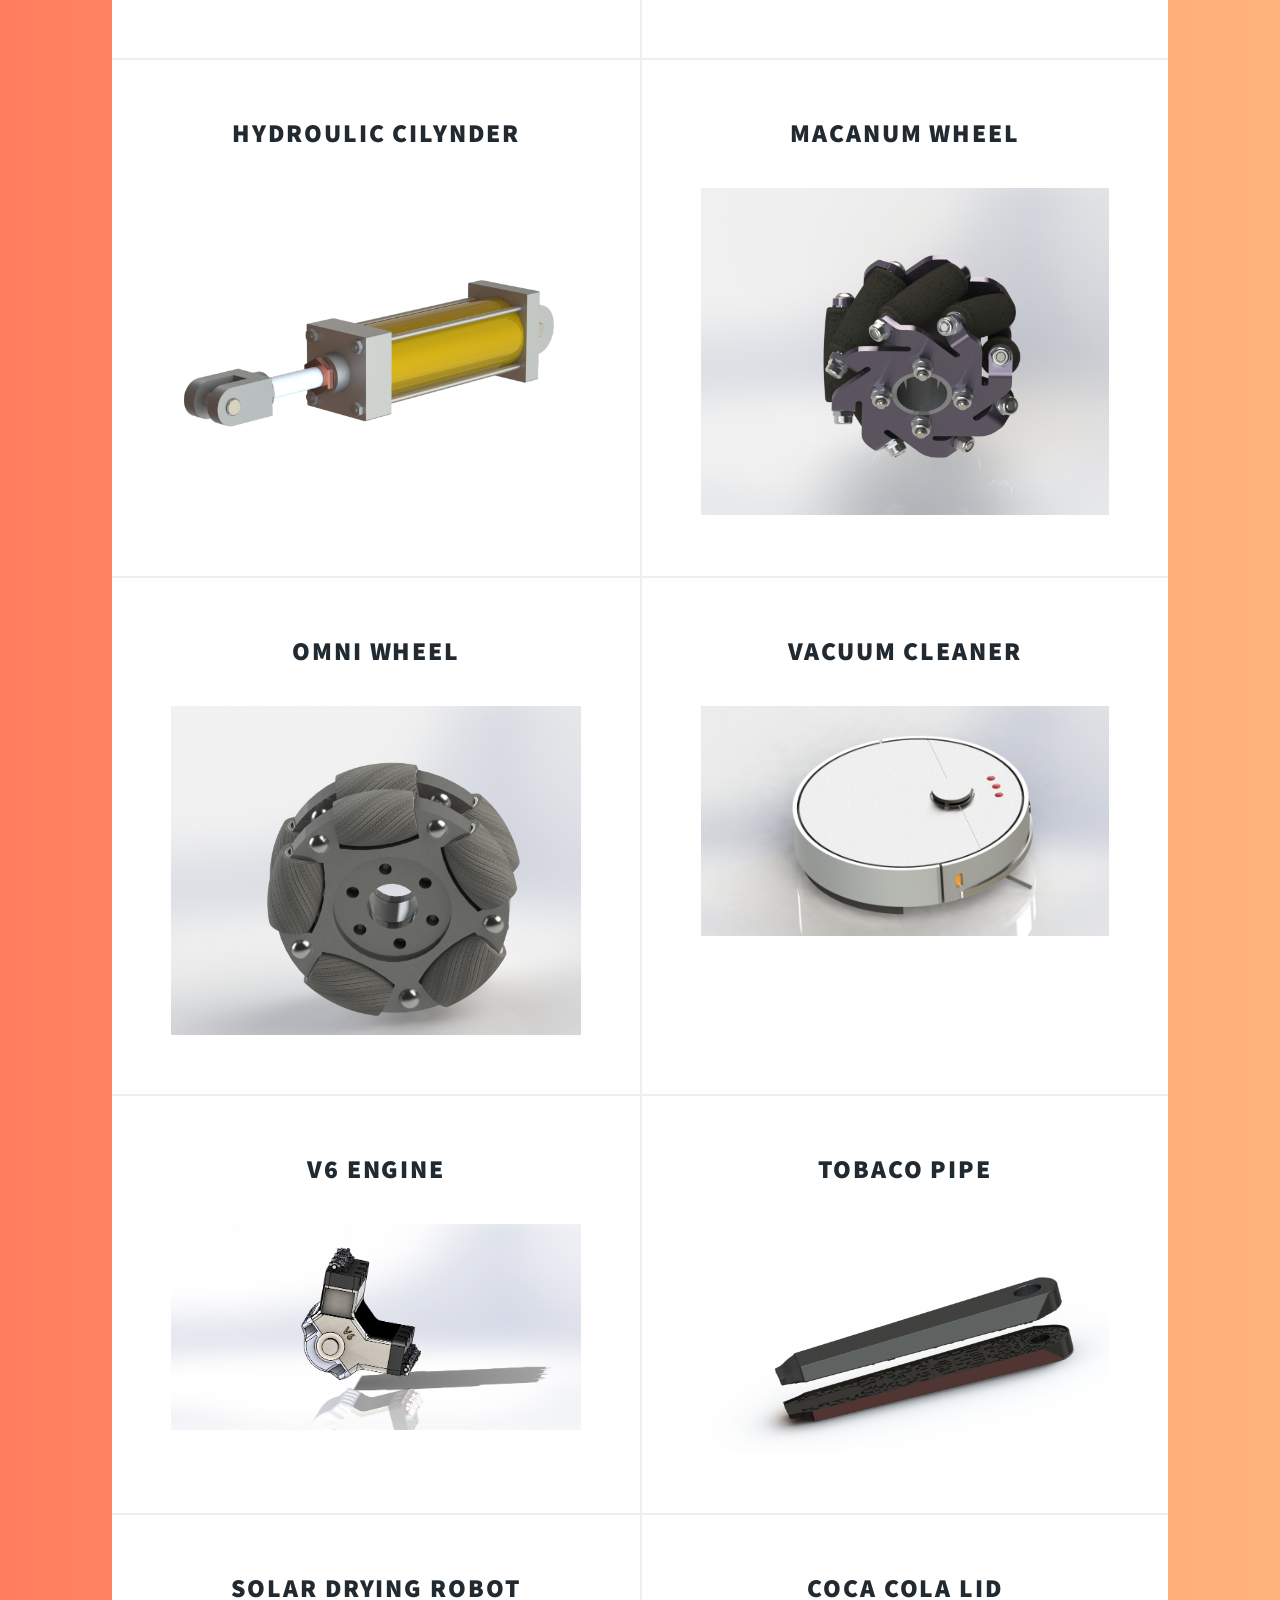
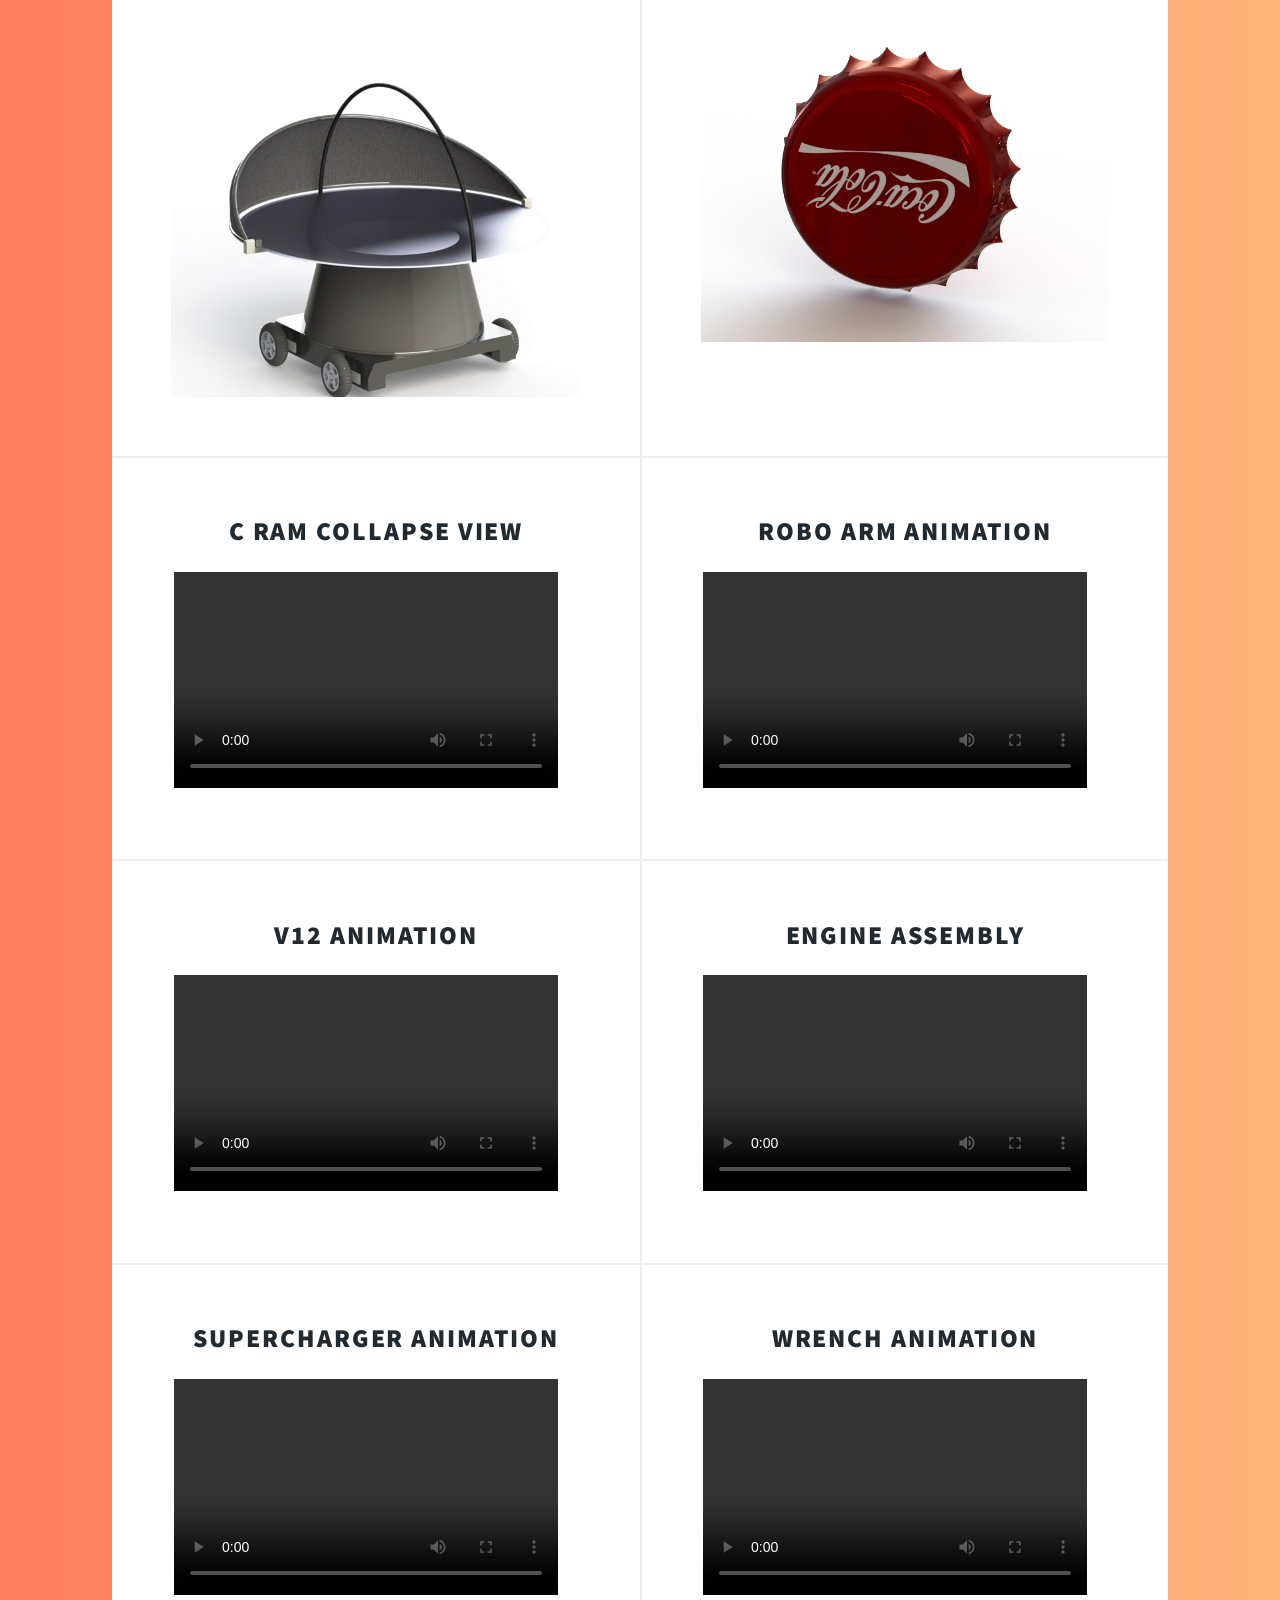
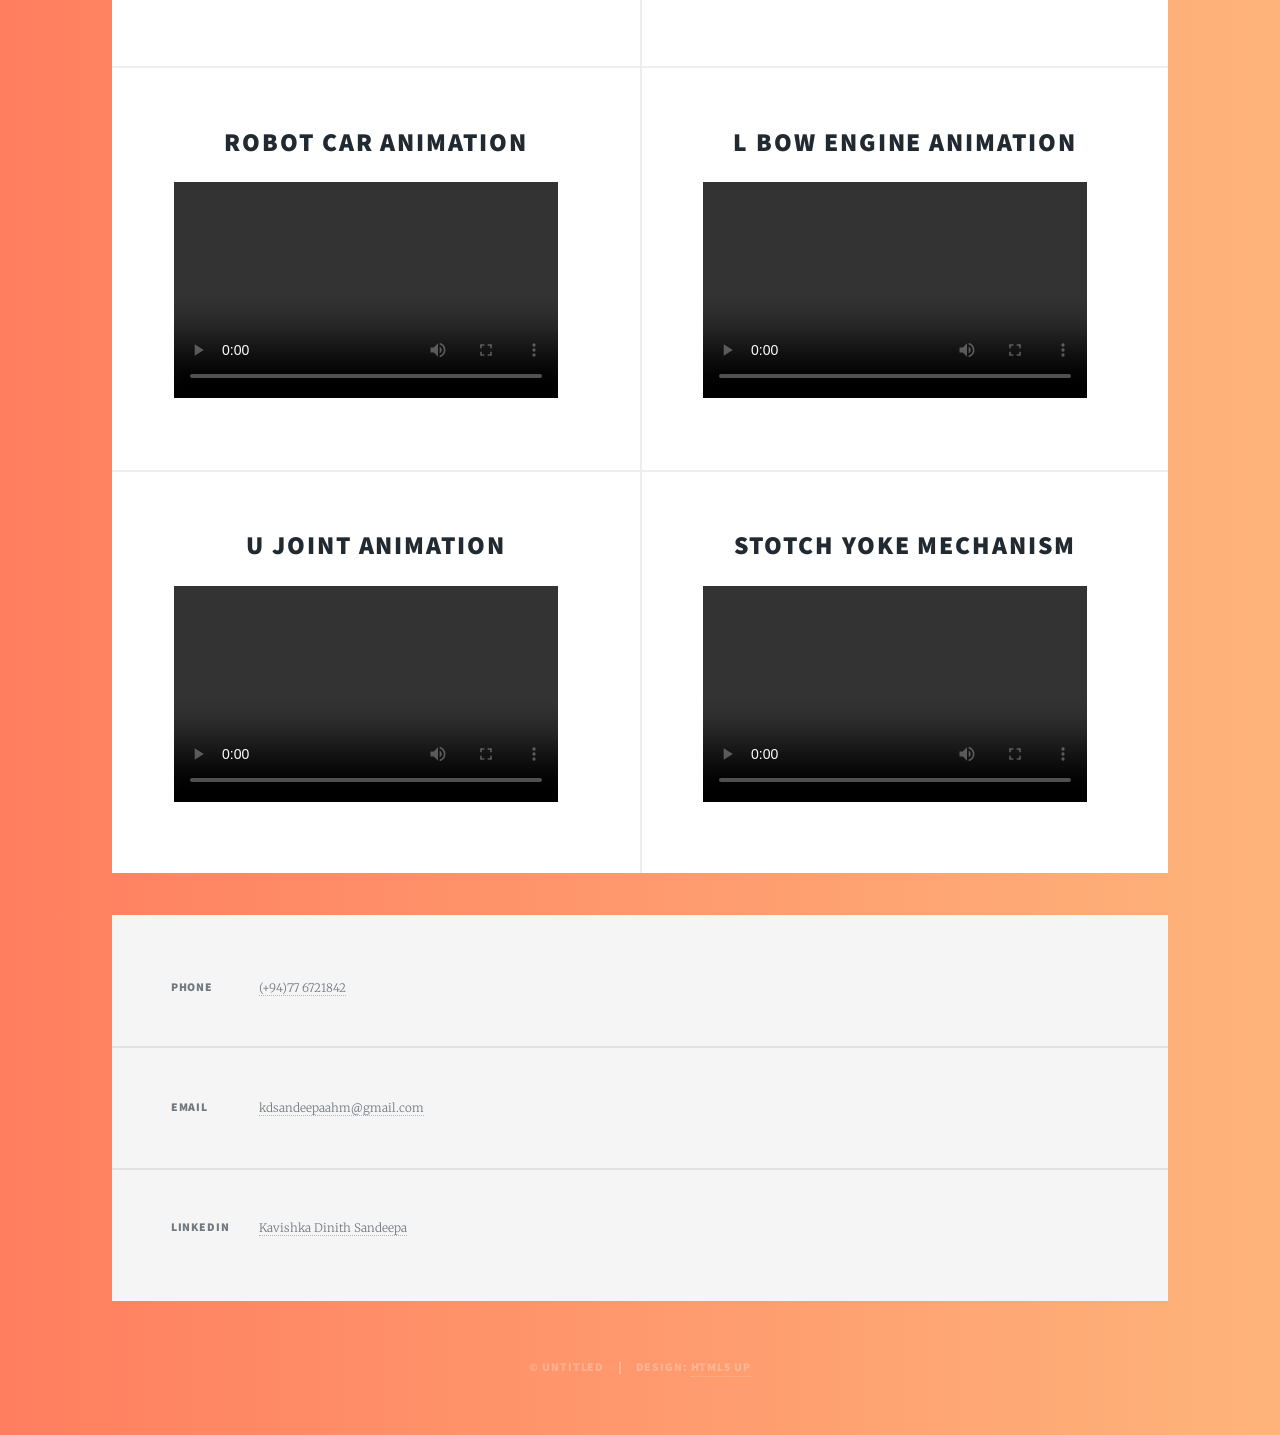
==== commit 4f634731: "Update index.html" ====
--- a/index.html
+++ b/index.html
@@ -32,7 +32,7 @@
         <!-- Intro -->
         <div id="intro">
             <h1>Sandeepa K D</h1>
-            <p>Professional CAD Designer specializing in SolidWorks, AutoCAD, and mechanical product design. | <br/>
+            <p>Professional CAD Designer specializing in SolidWorks, AutoCAD, and mechanical product design. <br/>
             Delivering accurate, manufacturable, and high-quality engineering solutions from concept to production!</p>
 
             <ul class="actions">
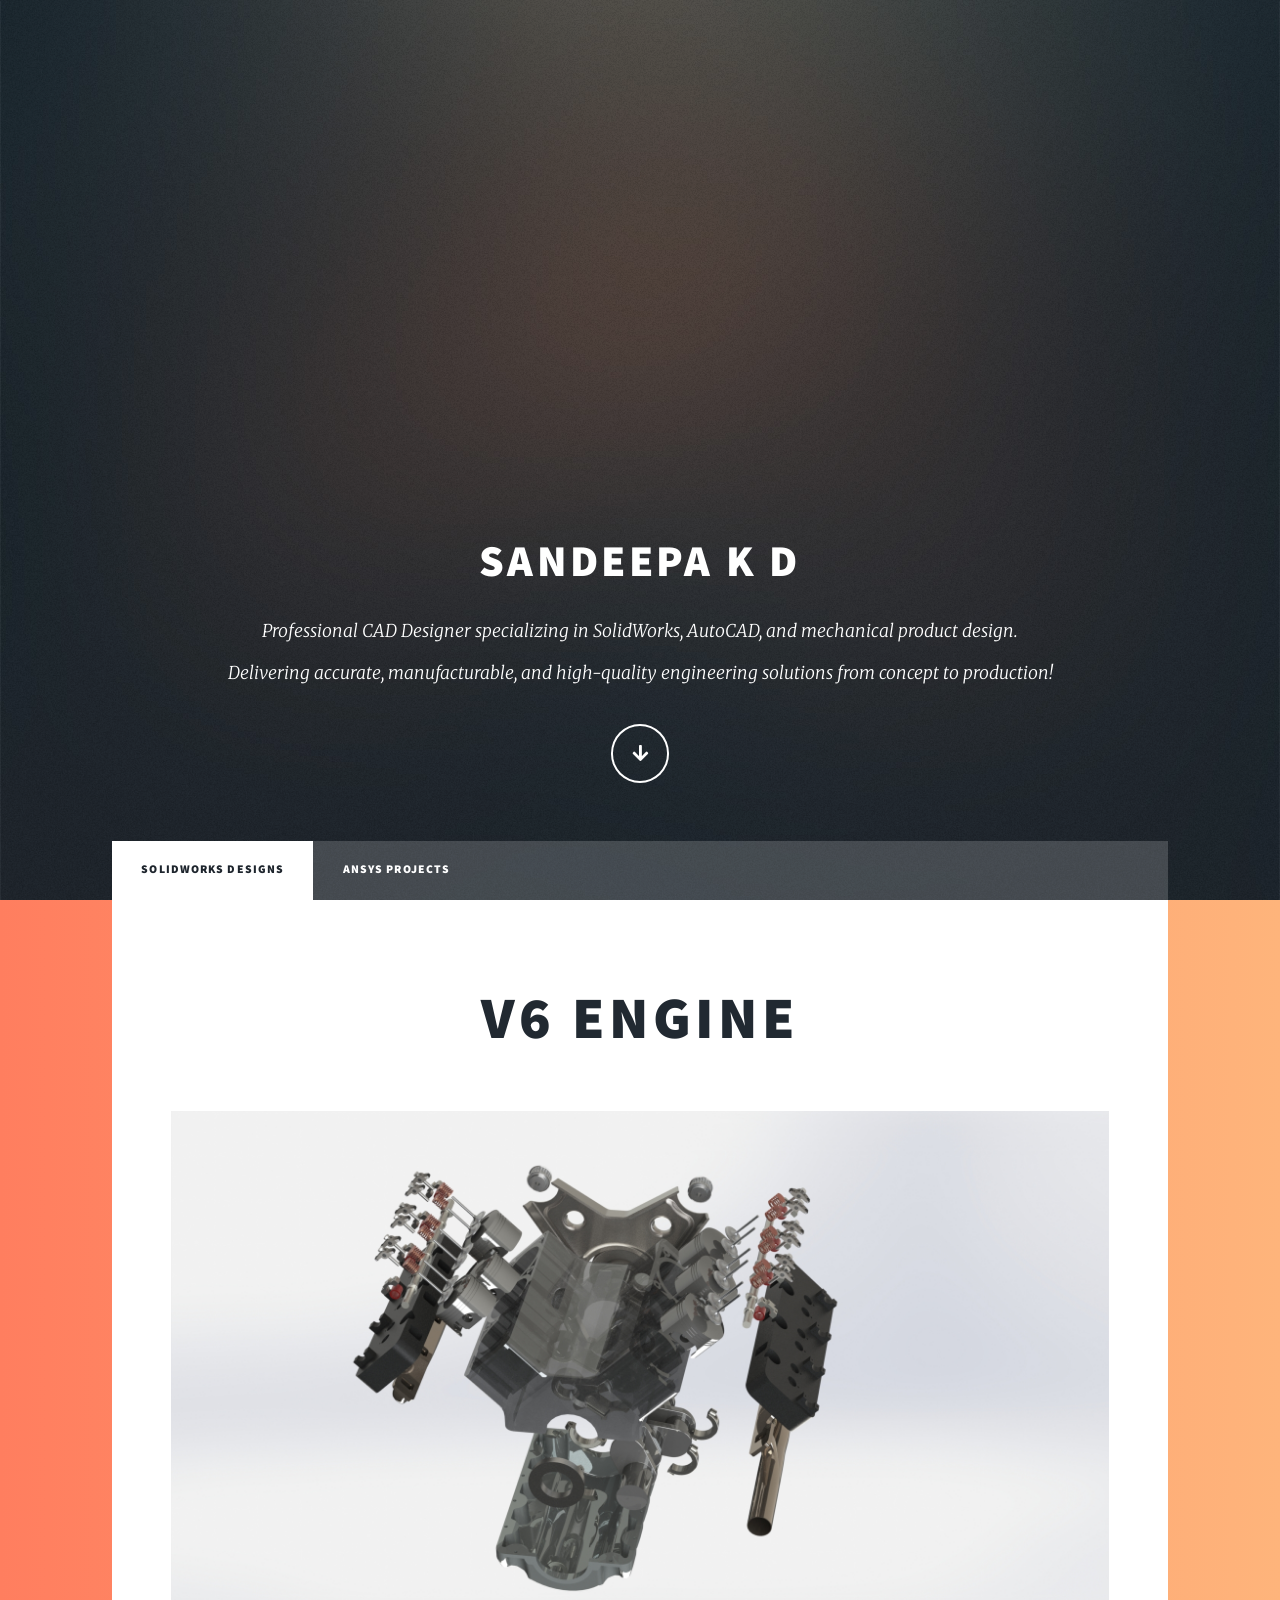
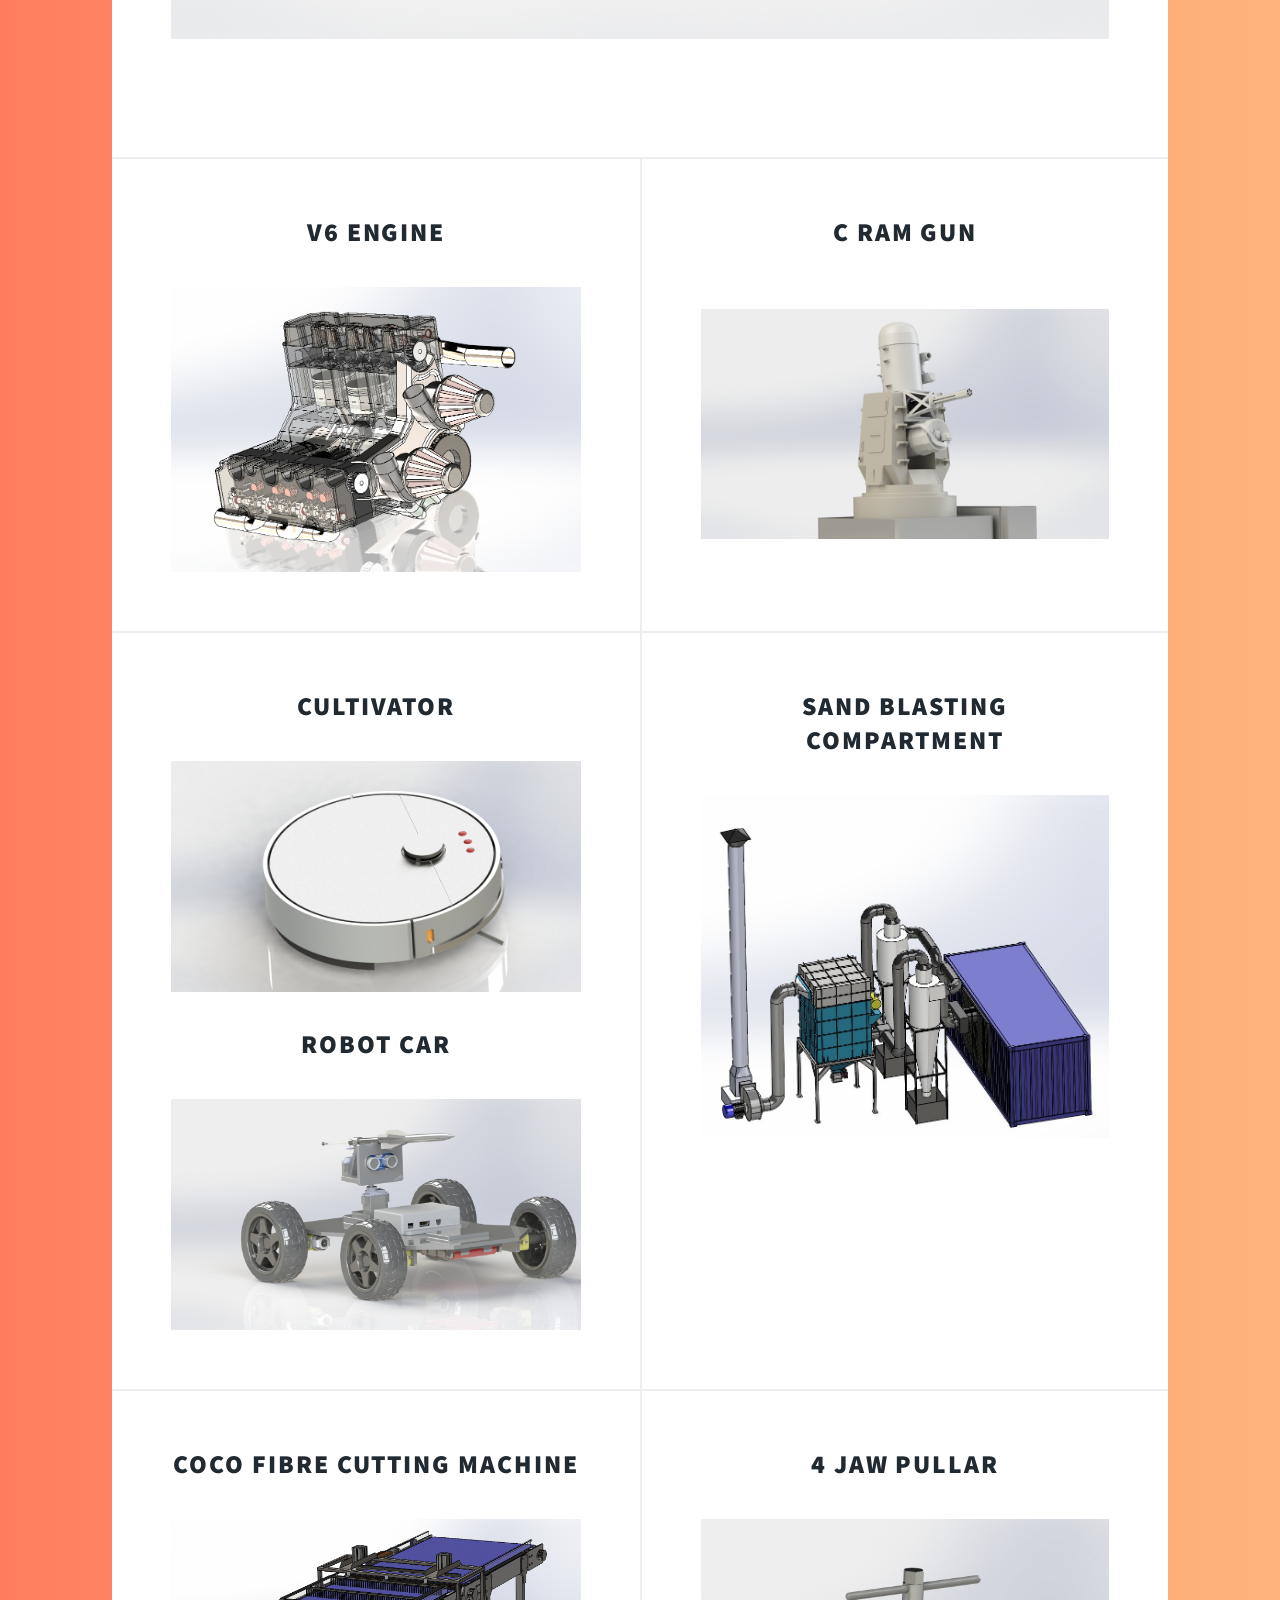
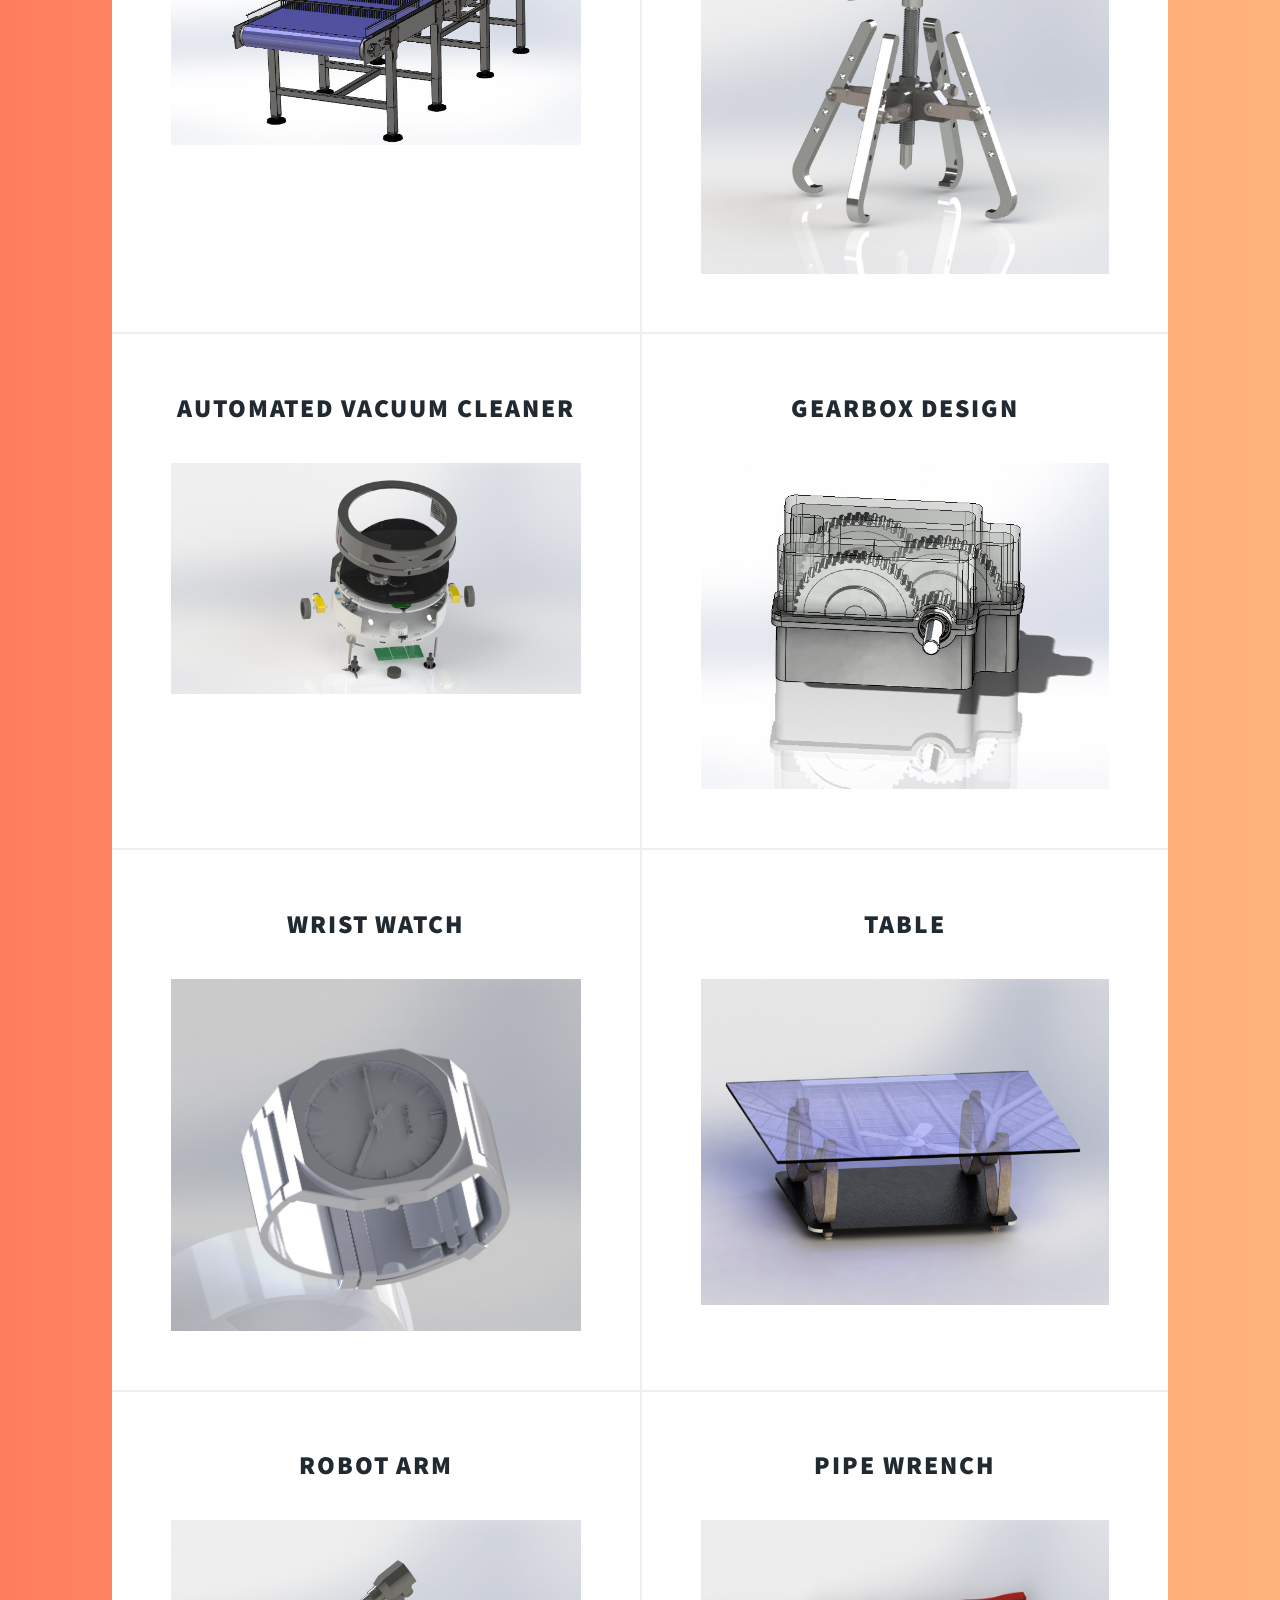
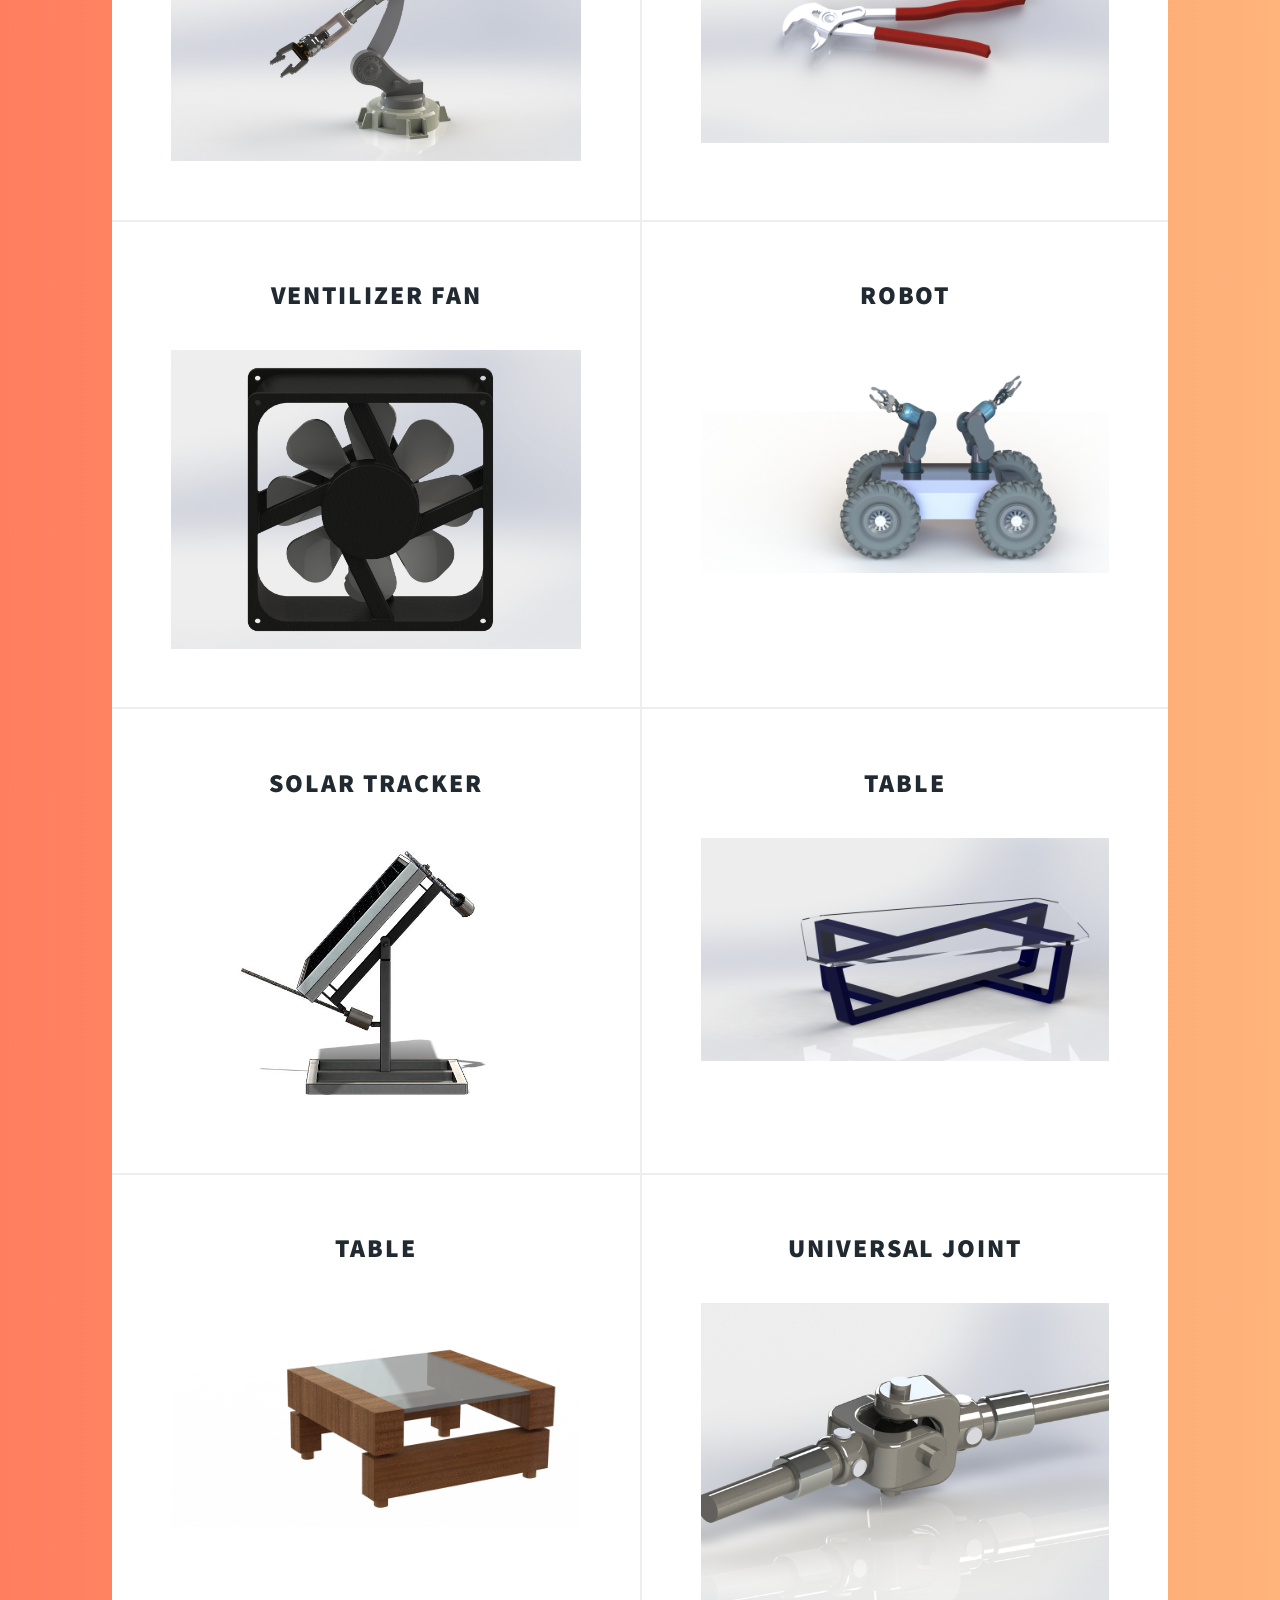
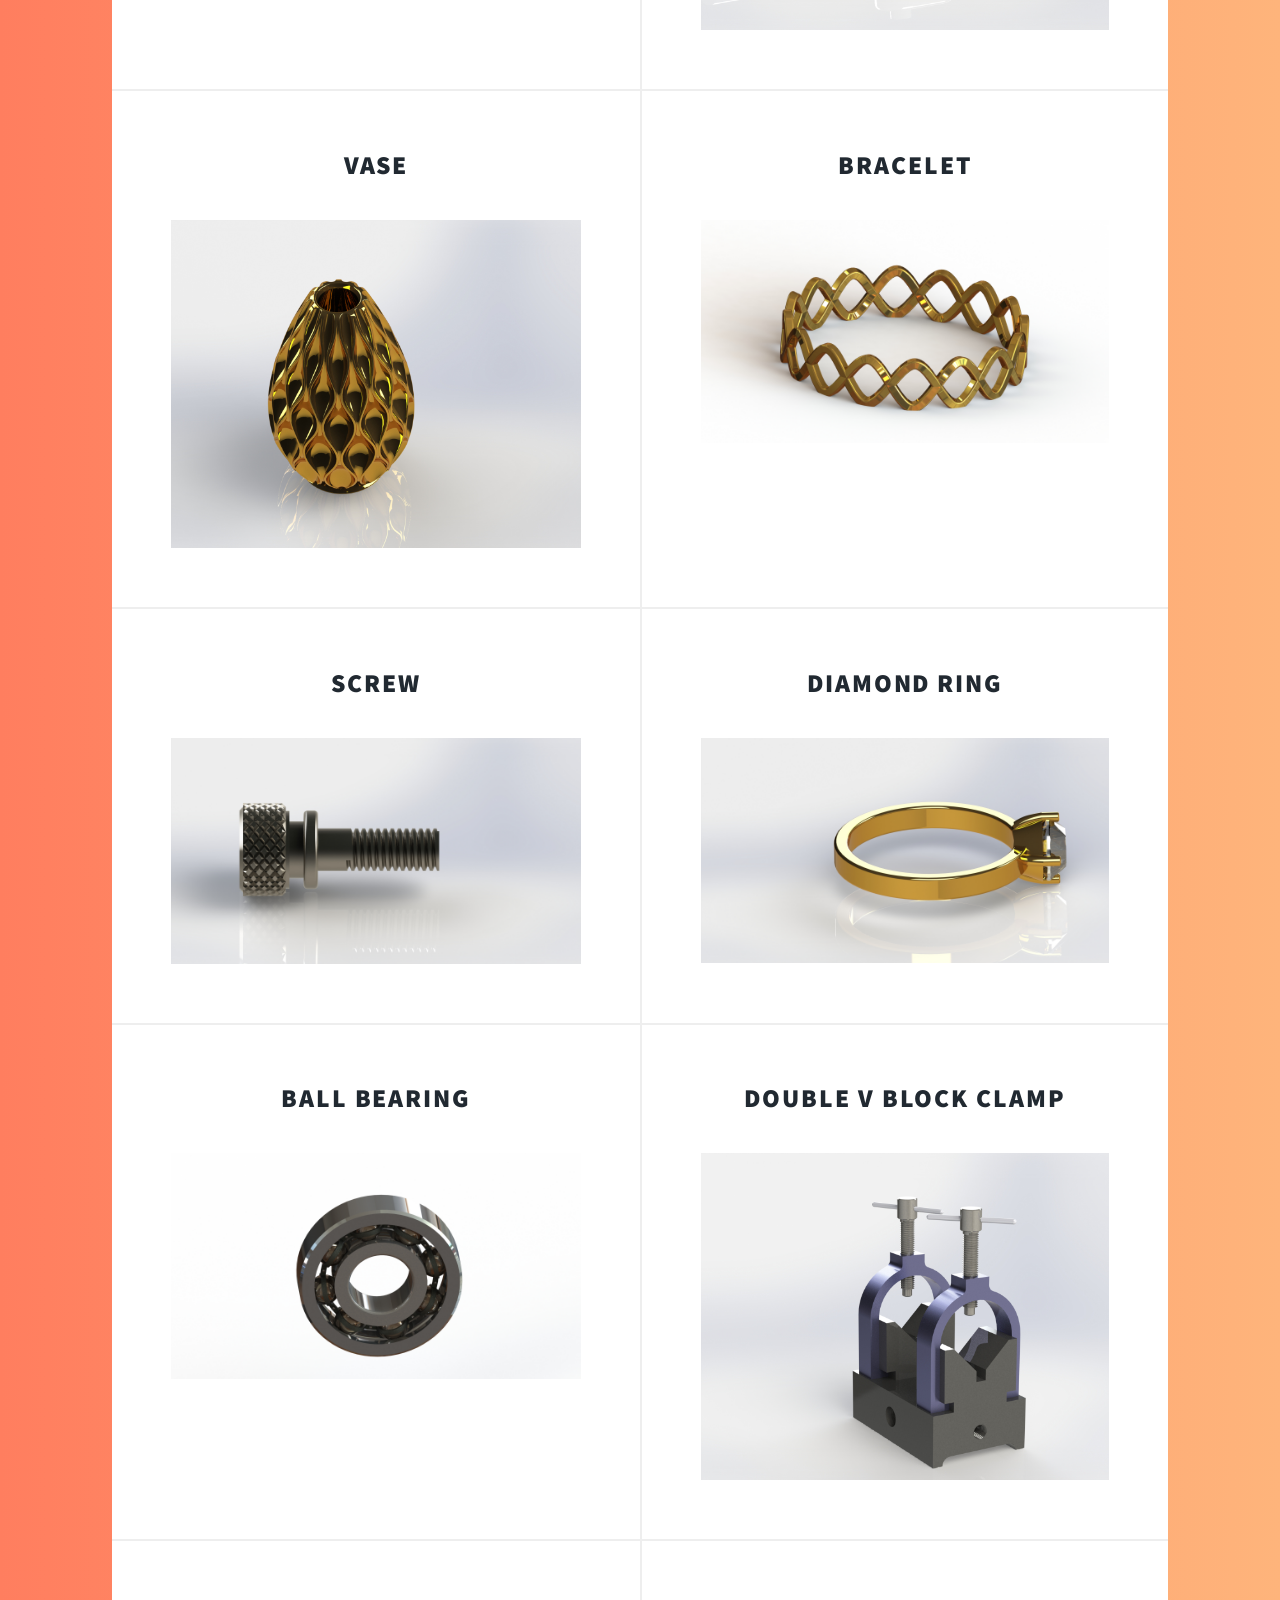
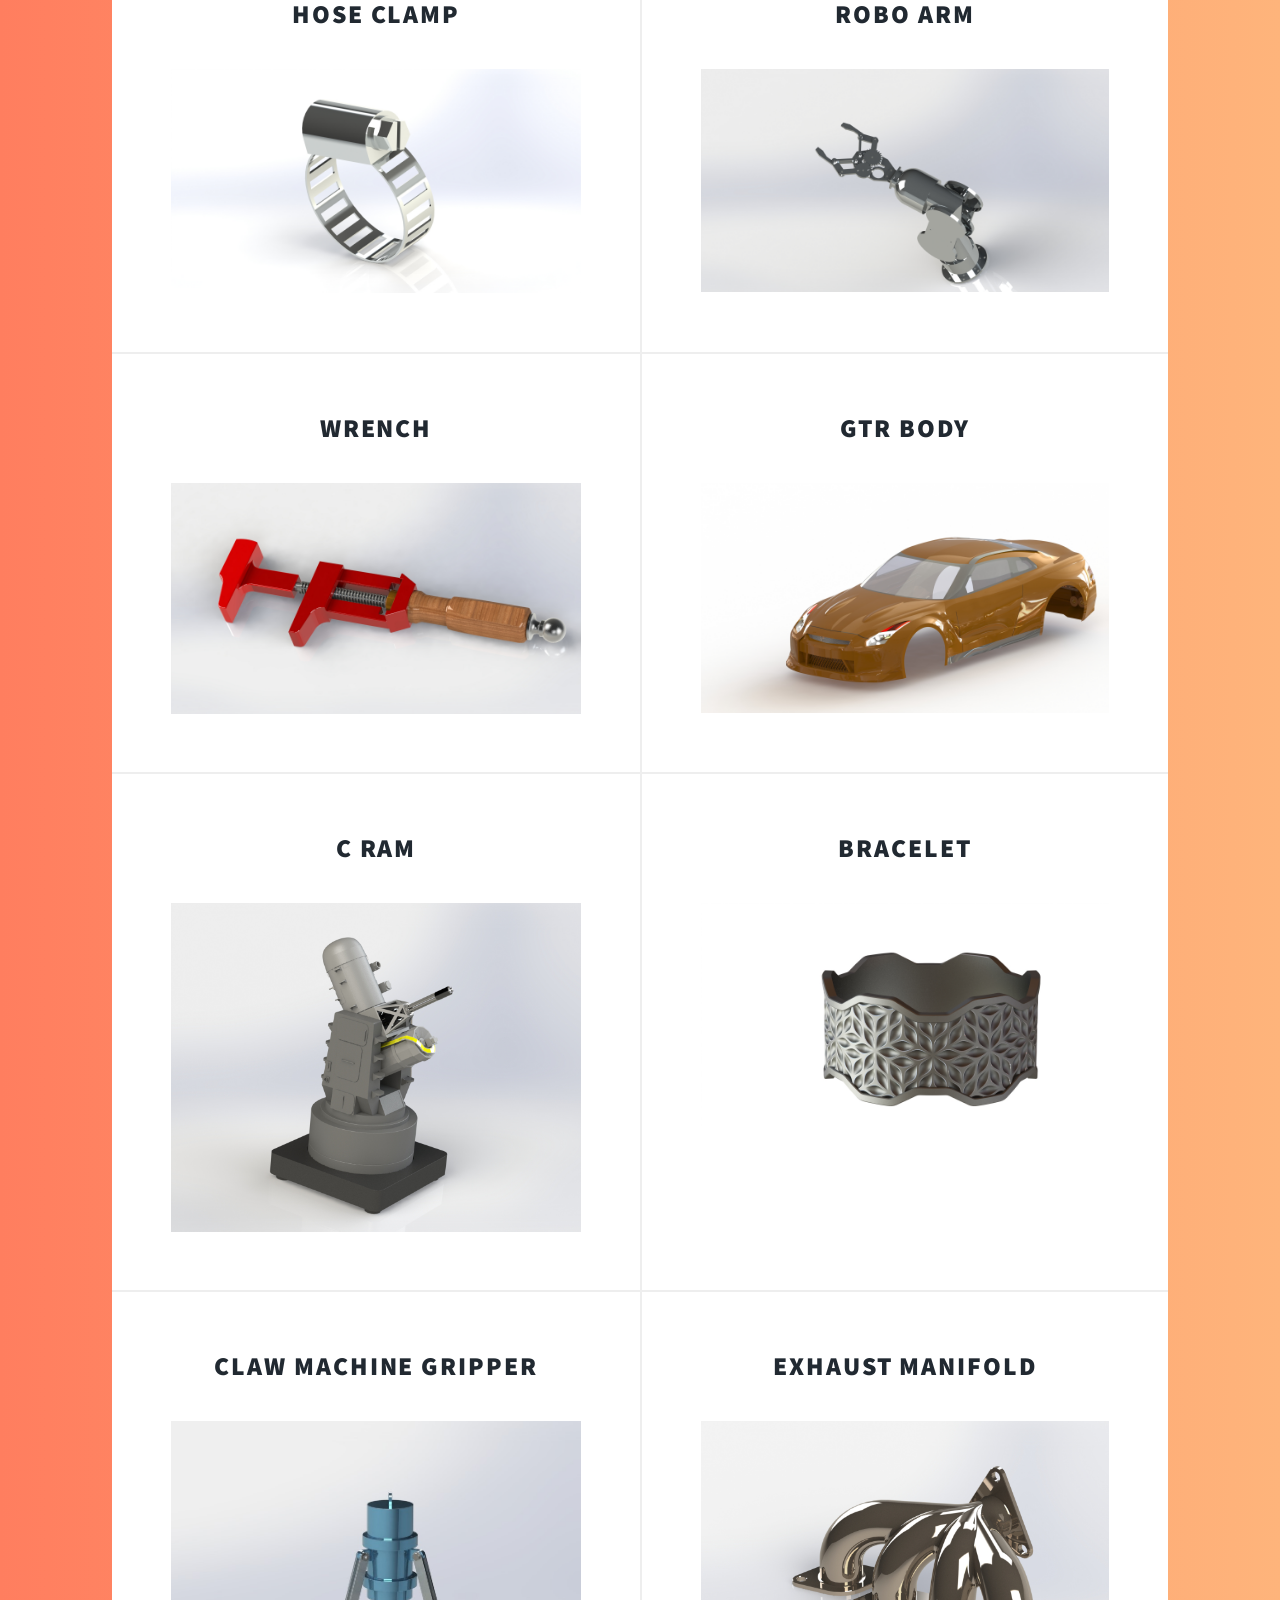
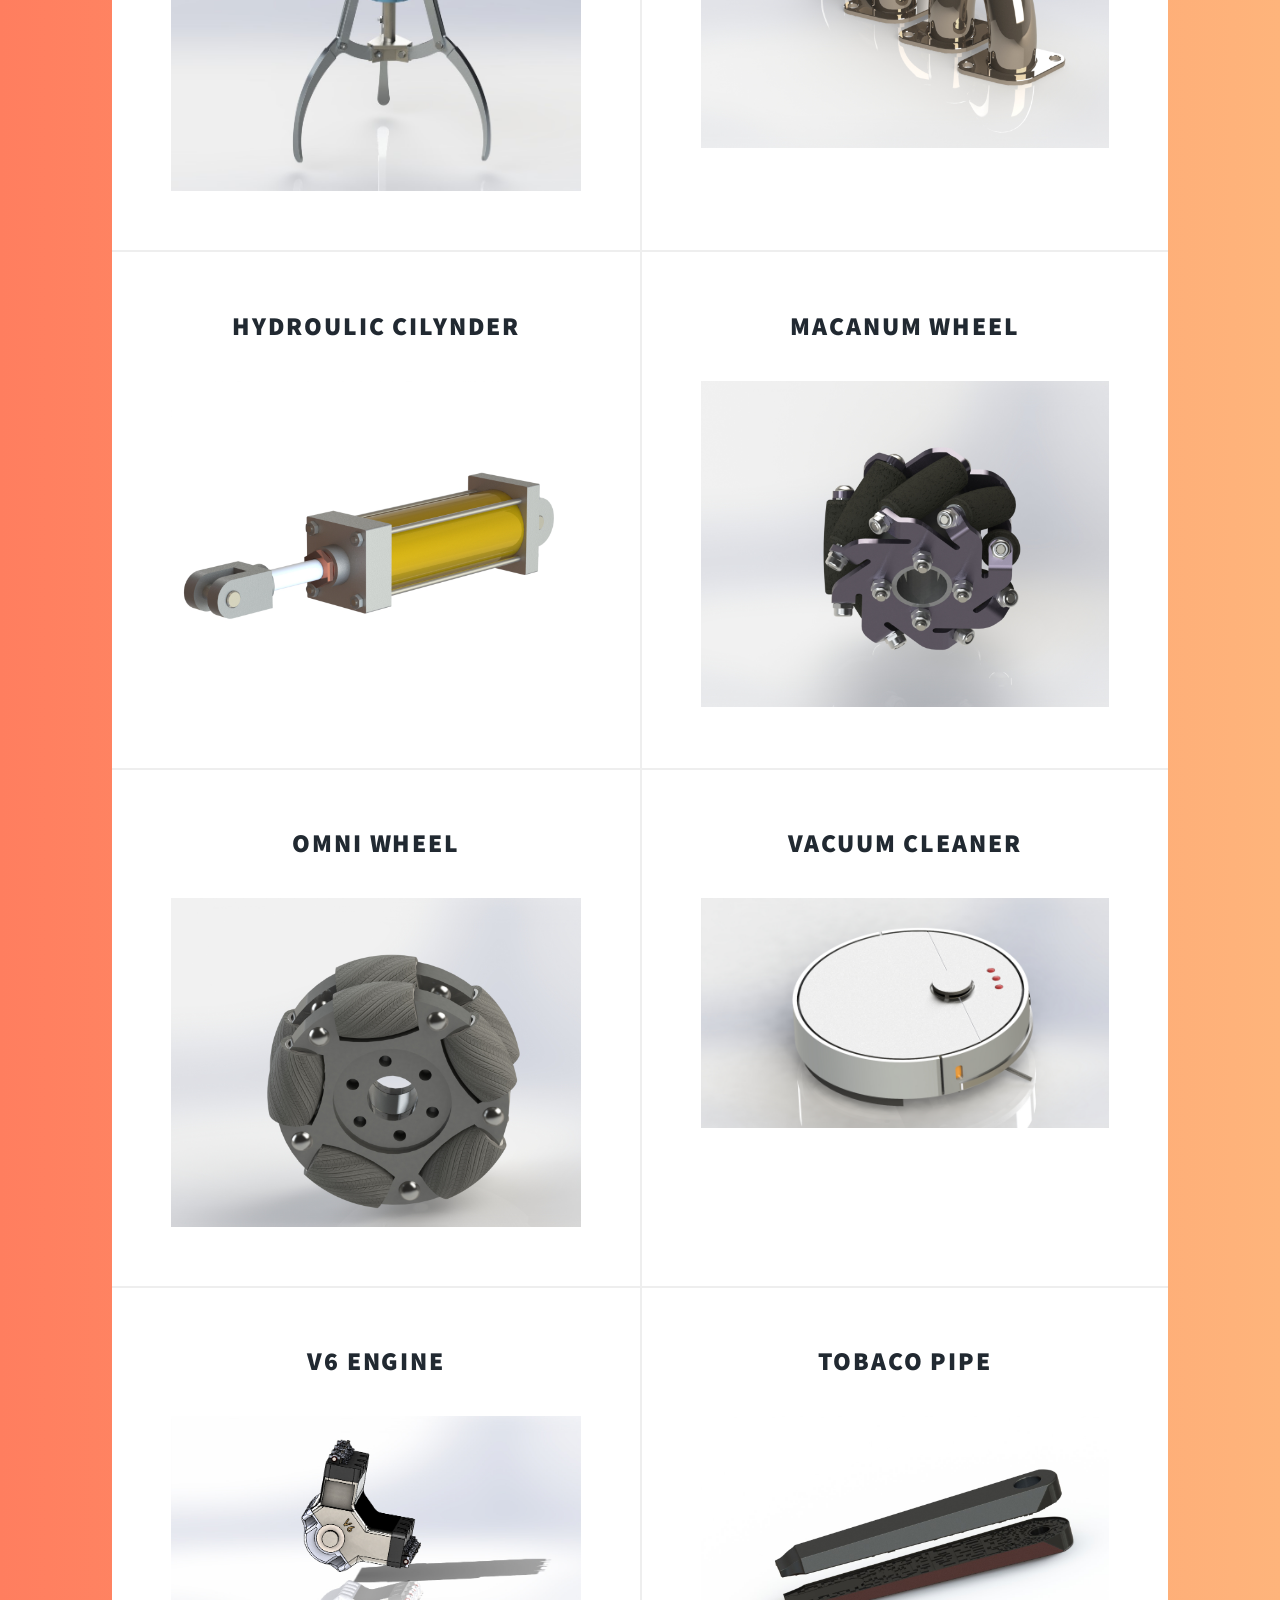
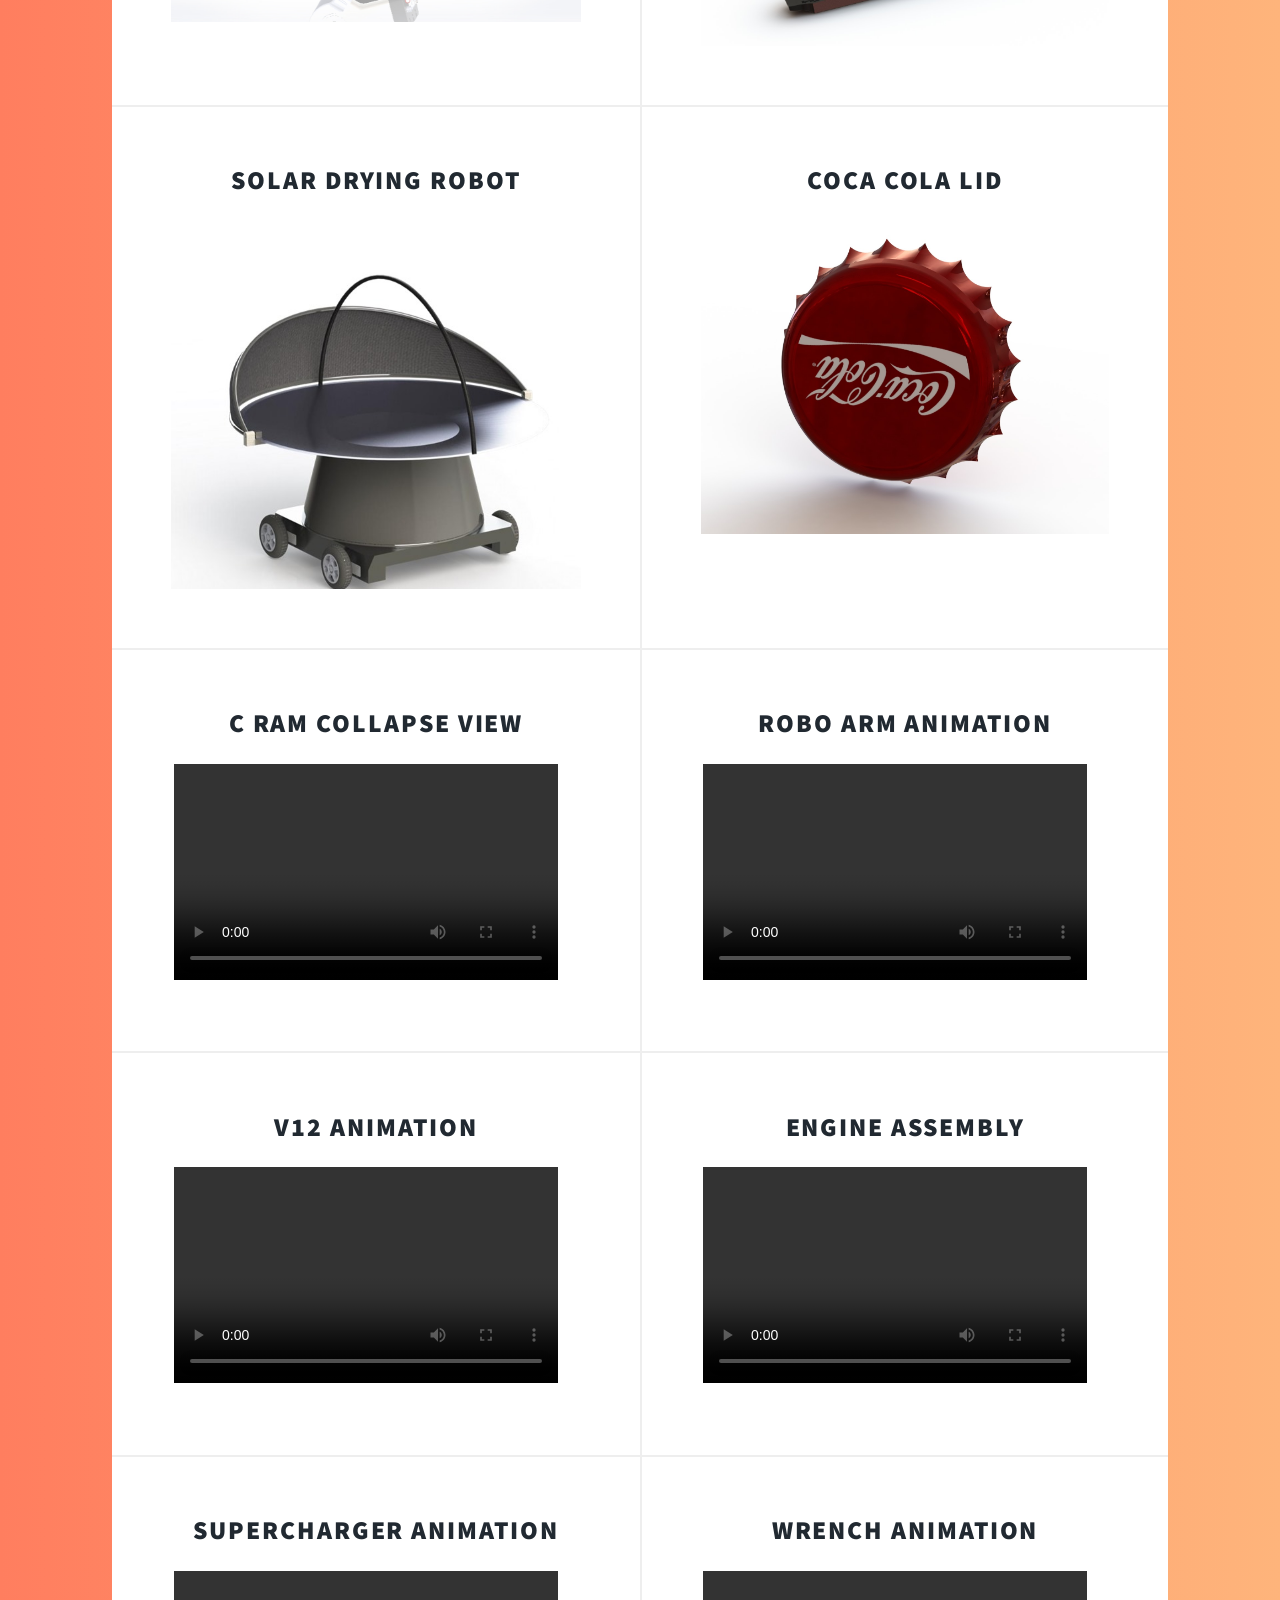
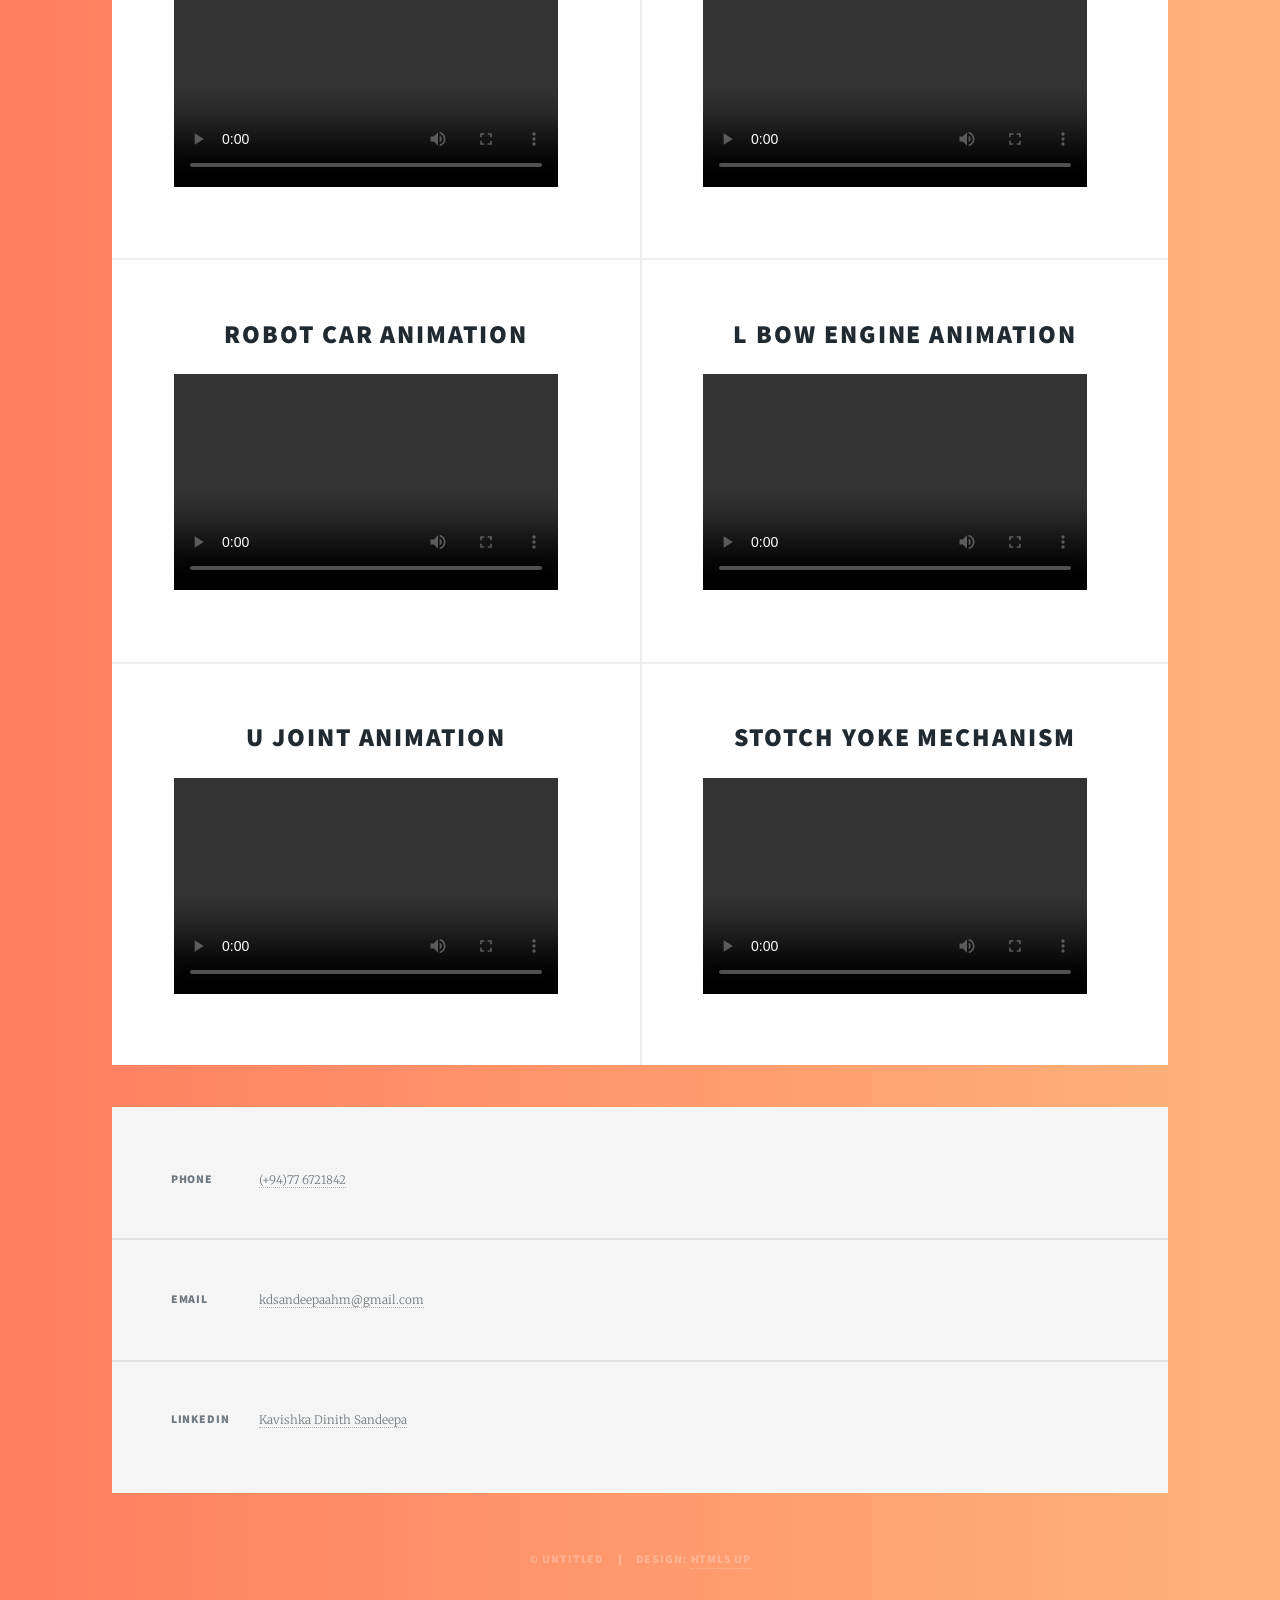
==== commit a5393dbd: "Update index.html" ====
--- a/index.html
+++ b/index.html
@@ -42,7 +42,7 @@
 
         <!-- Header -->
         <header id="header">
-            <a href="index.html" class="logo">KDS- THE CAD DESIGNER</a>
+            <a href="index.html" class="logo">KDS CAD SOLUTIONS</a>
         </header>
 
         <!-- Nav -->
@@ -88,6 +88,16 @@
                 <a href="https://drive.google.com/drive/u/0/folders/1dlh86o4GSG5Yddt8Pm_F_5p9ksUfSxUW" class="image main"><img src="images/pic07.JPG" alt="" /></a>
                 </article>
                 <article>
+                <article>
+                    <header>
+                        <h2><a href="#">Cultivator</a></h2>
+                    </header>
+                        <a href="#" class="image fit" 
+                           onmouseover="swapImage(this, 'images/cultivator1.png')" 
+                           onmouseout="swapImage(this, 'images/cultivator2.png')">
+                           <img src="images/pic38.JPG" alt="" />
+                        </a>
+                </article>
                     <header>
                         <h2><a href="#">Robot Car</a></h2>
                     </header>
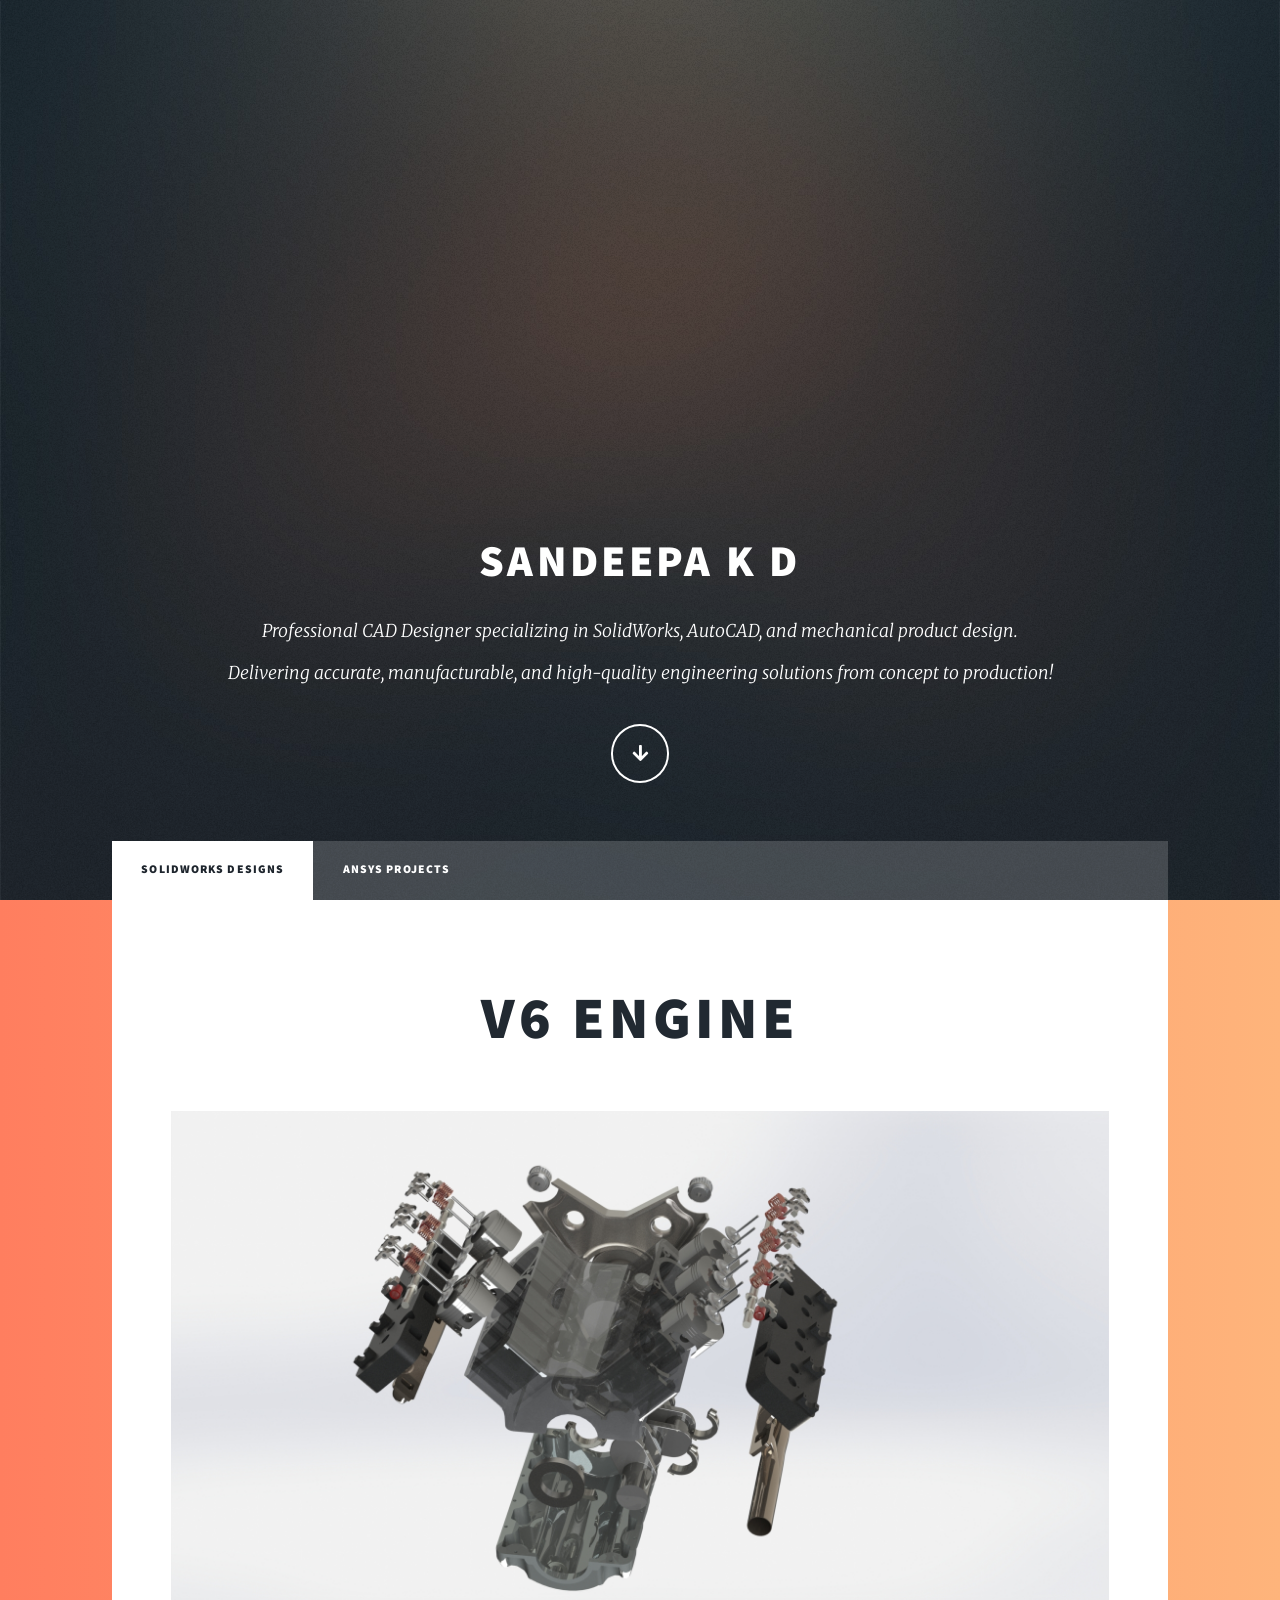
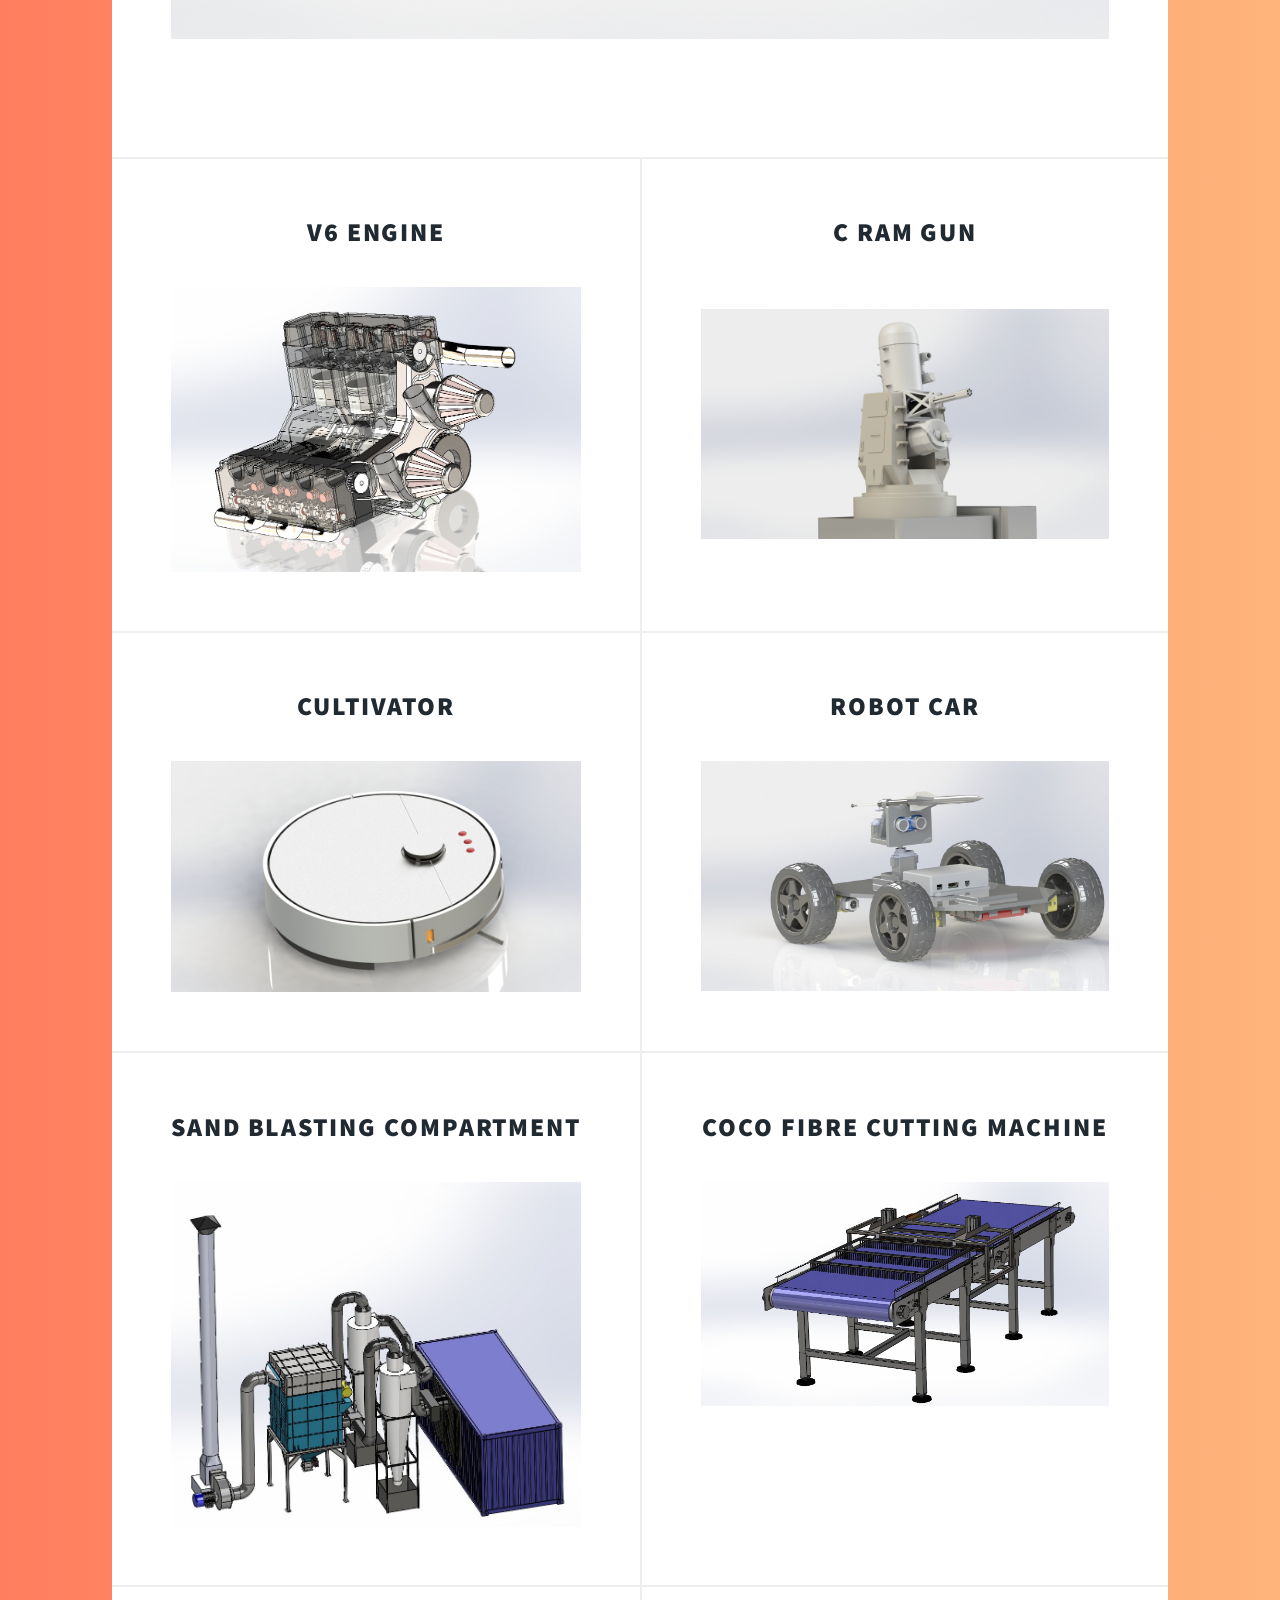
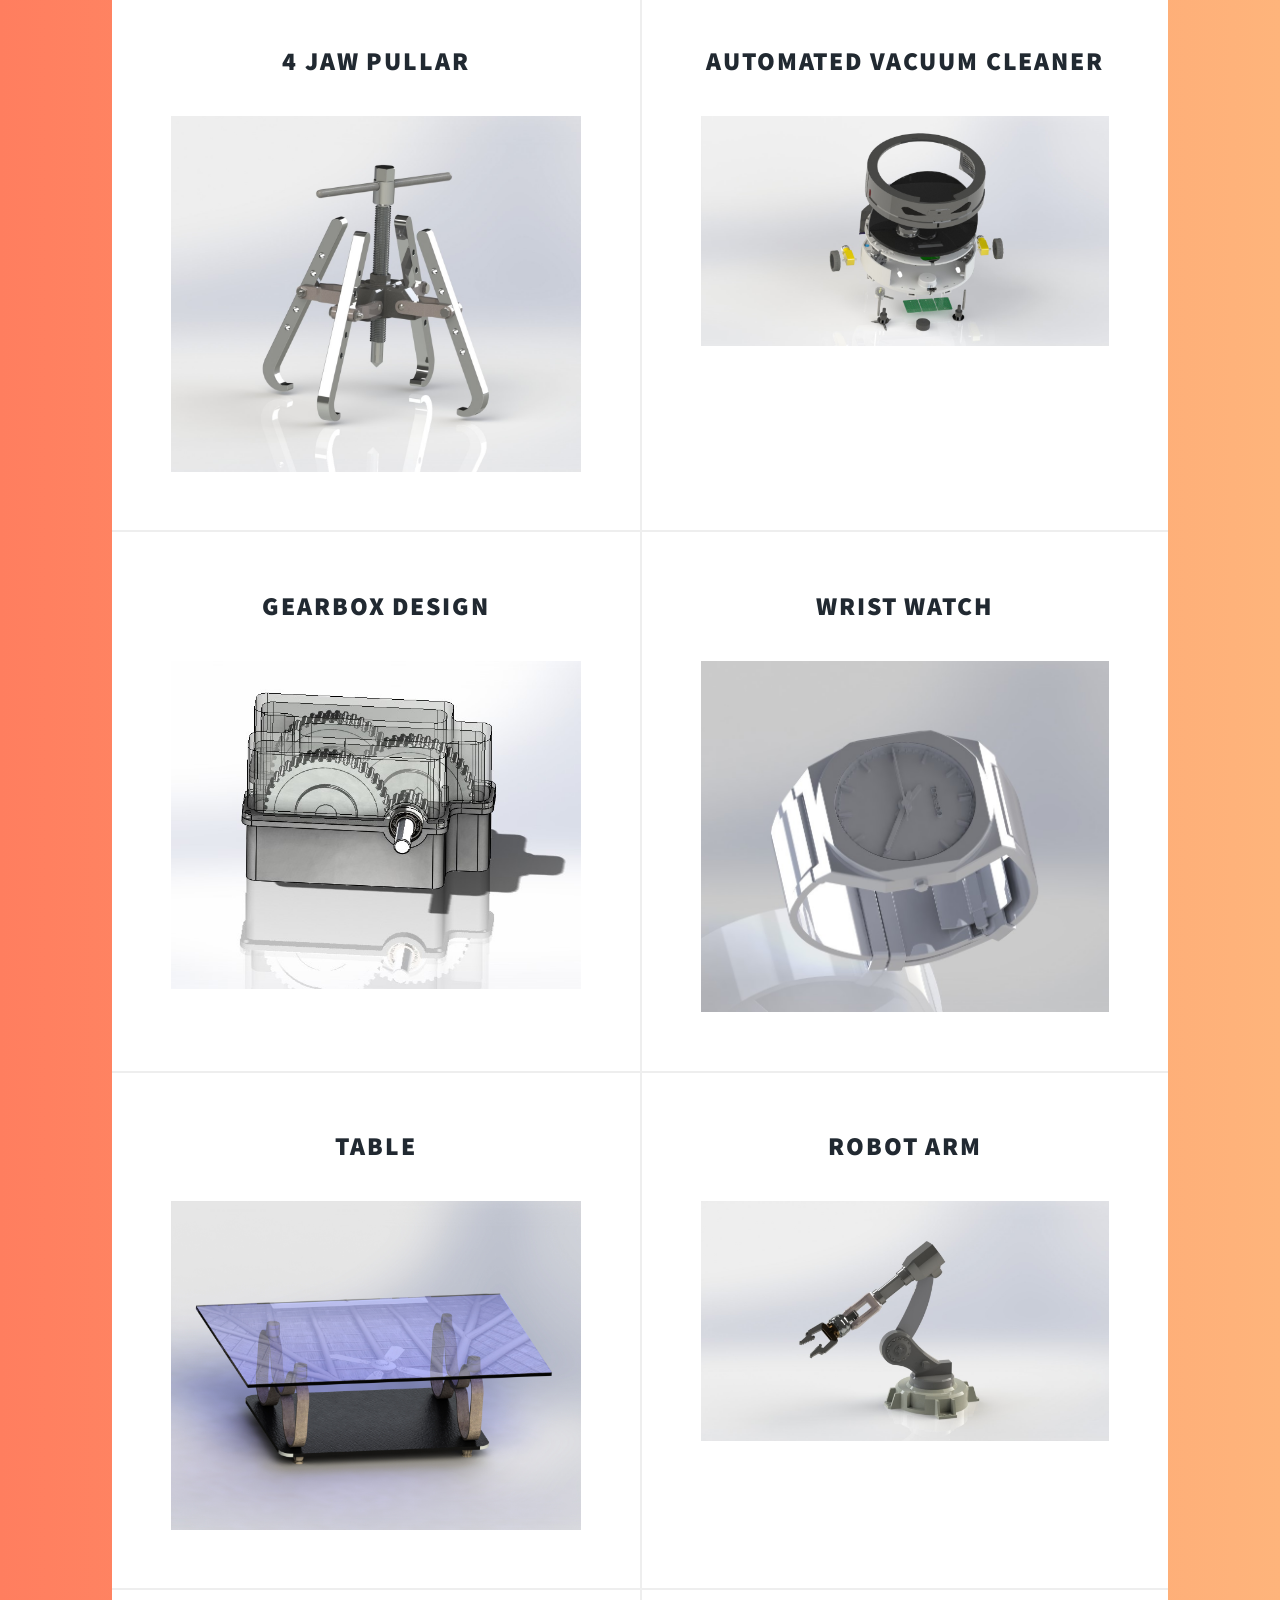
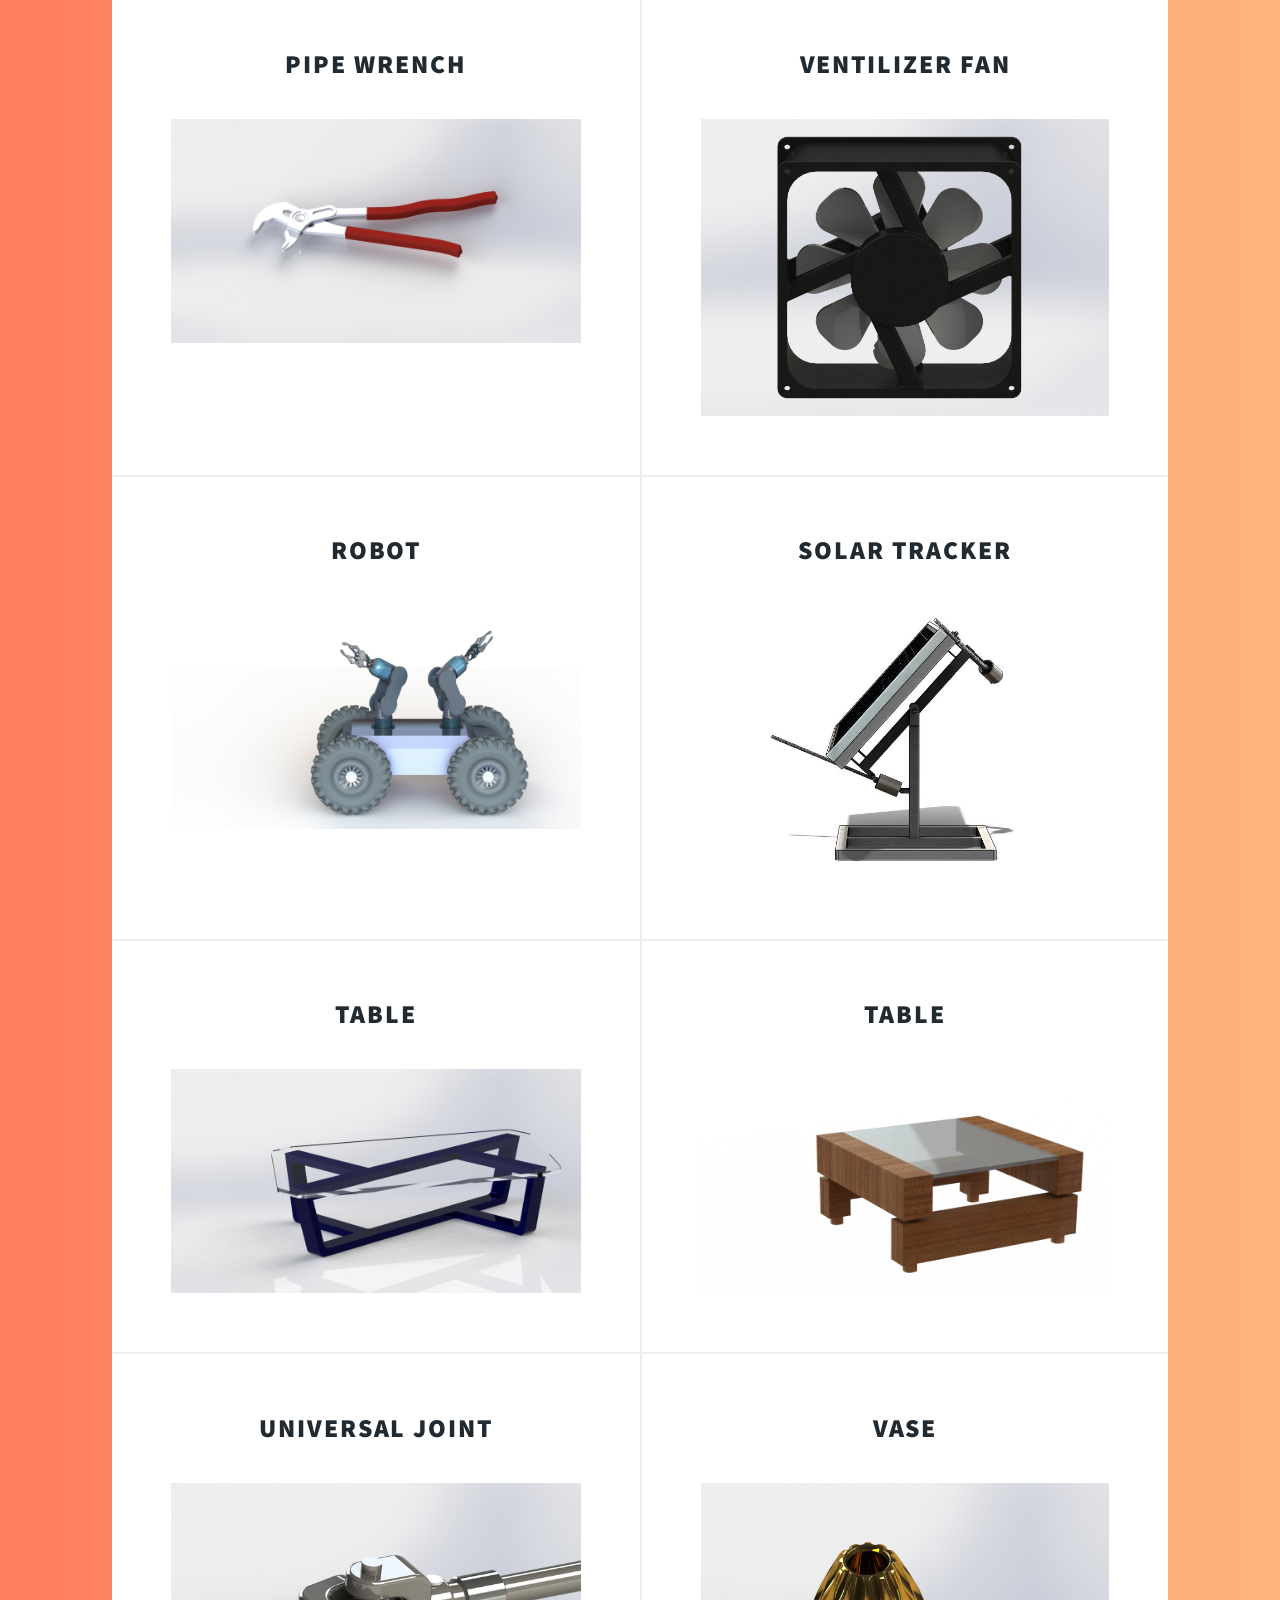
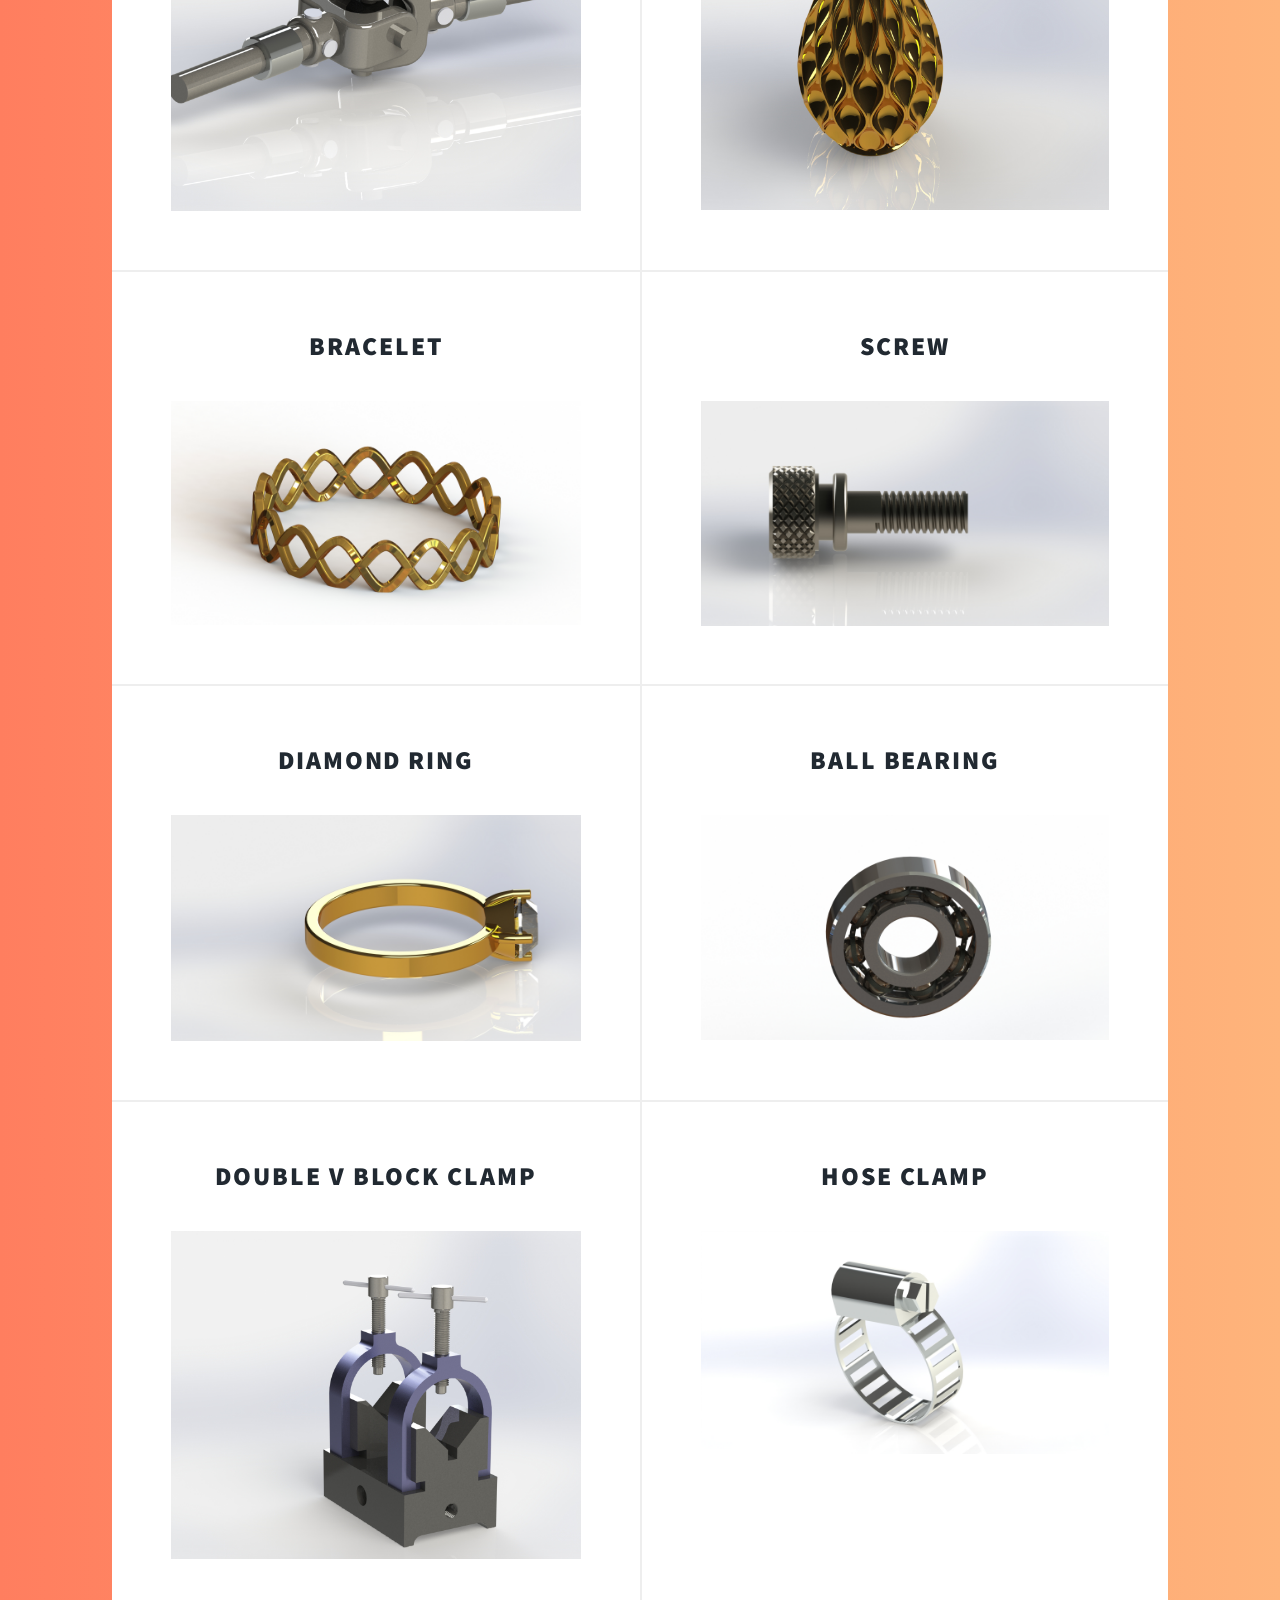
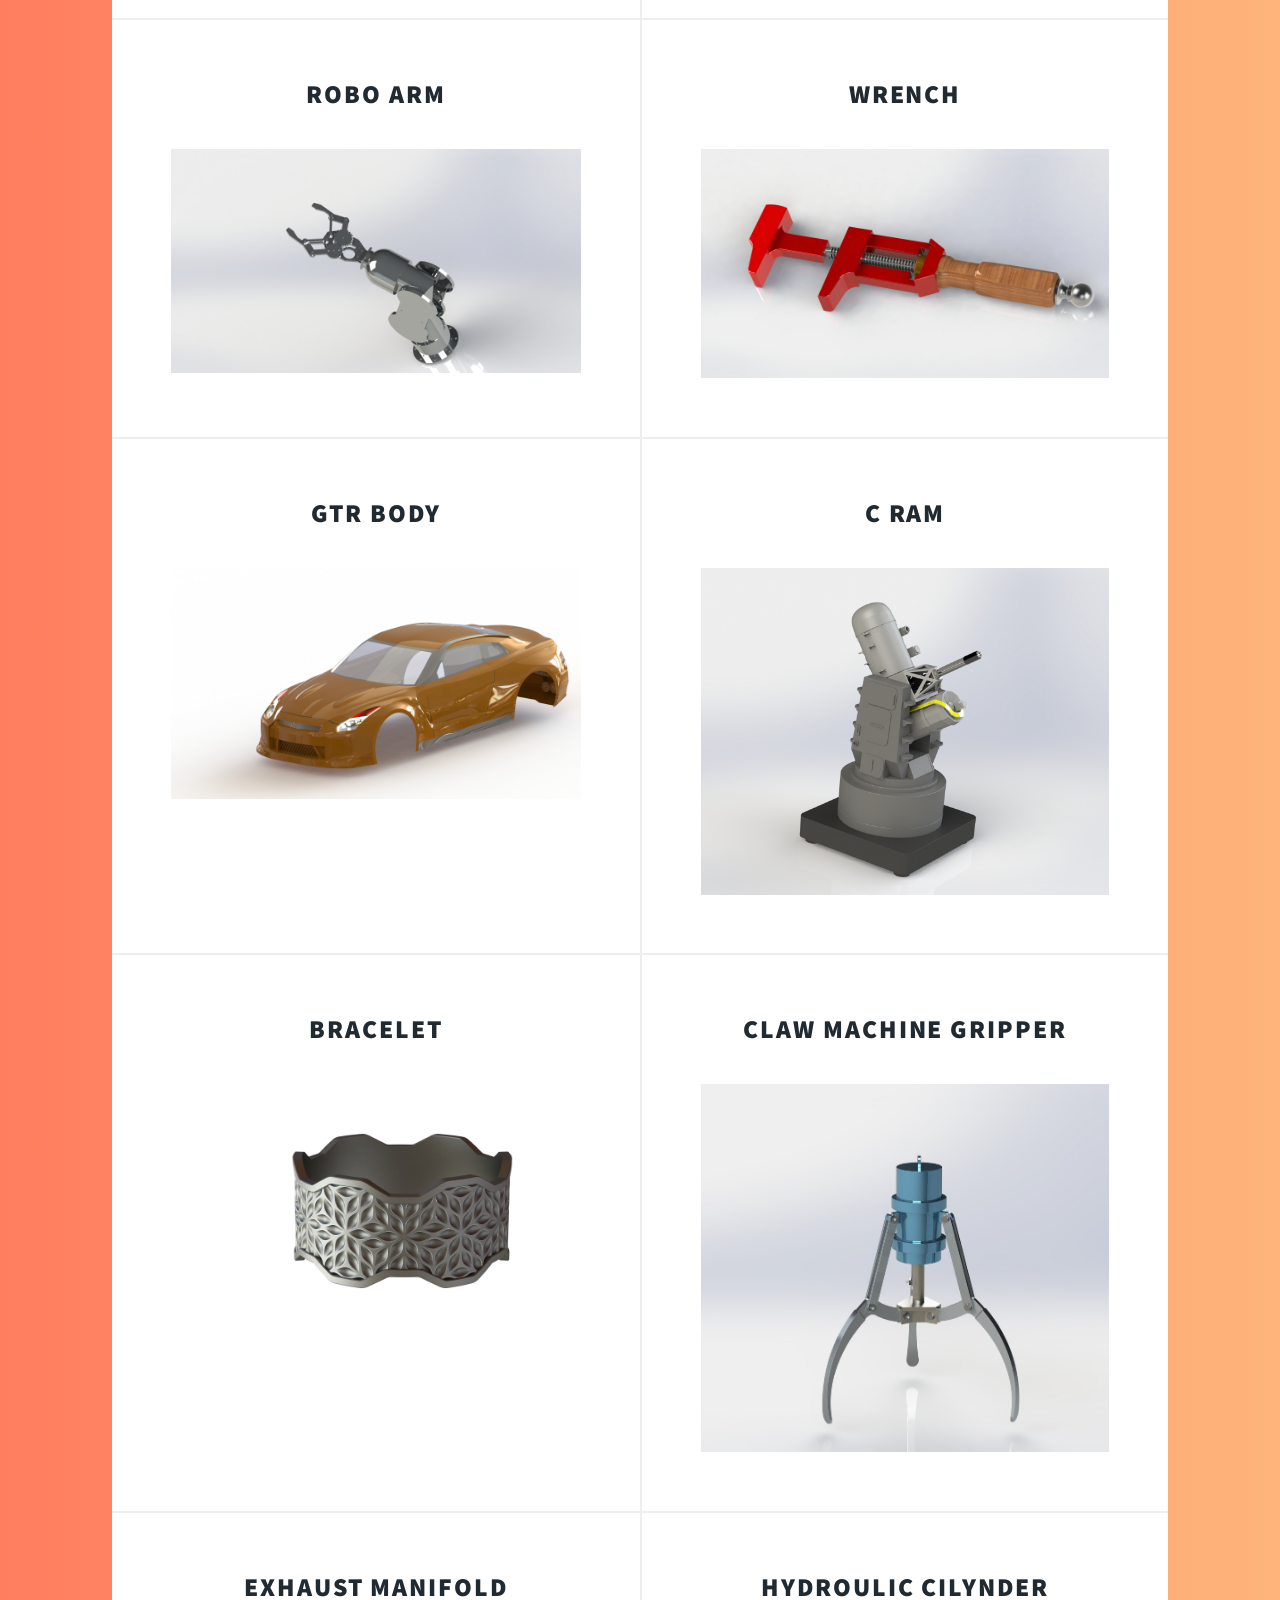
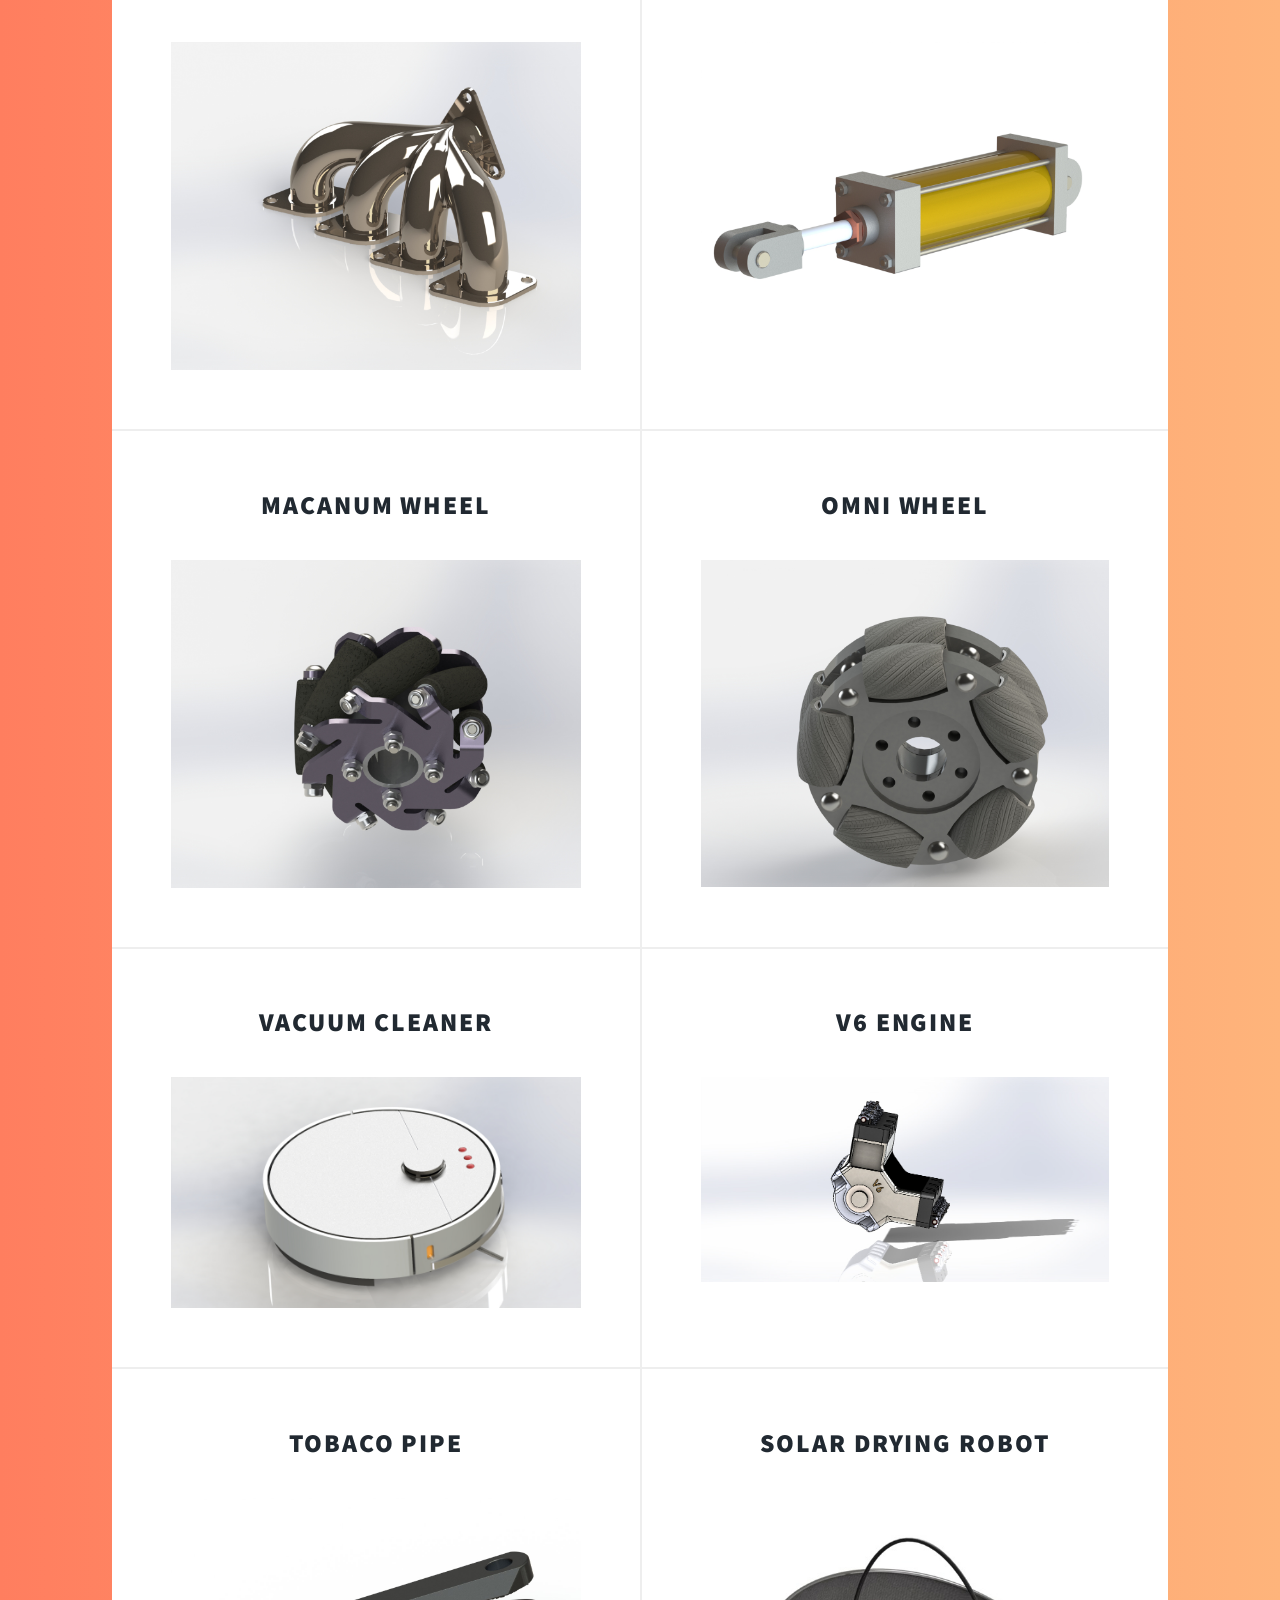
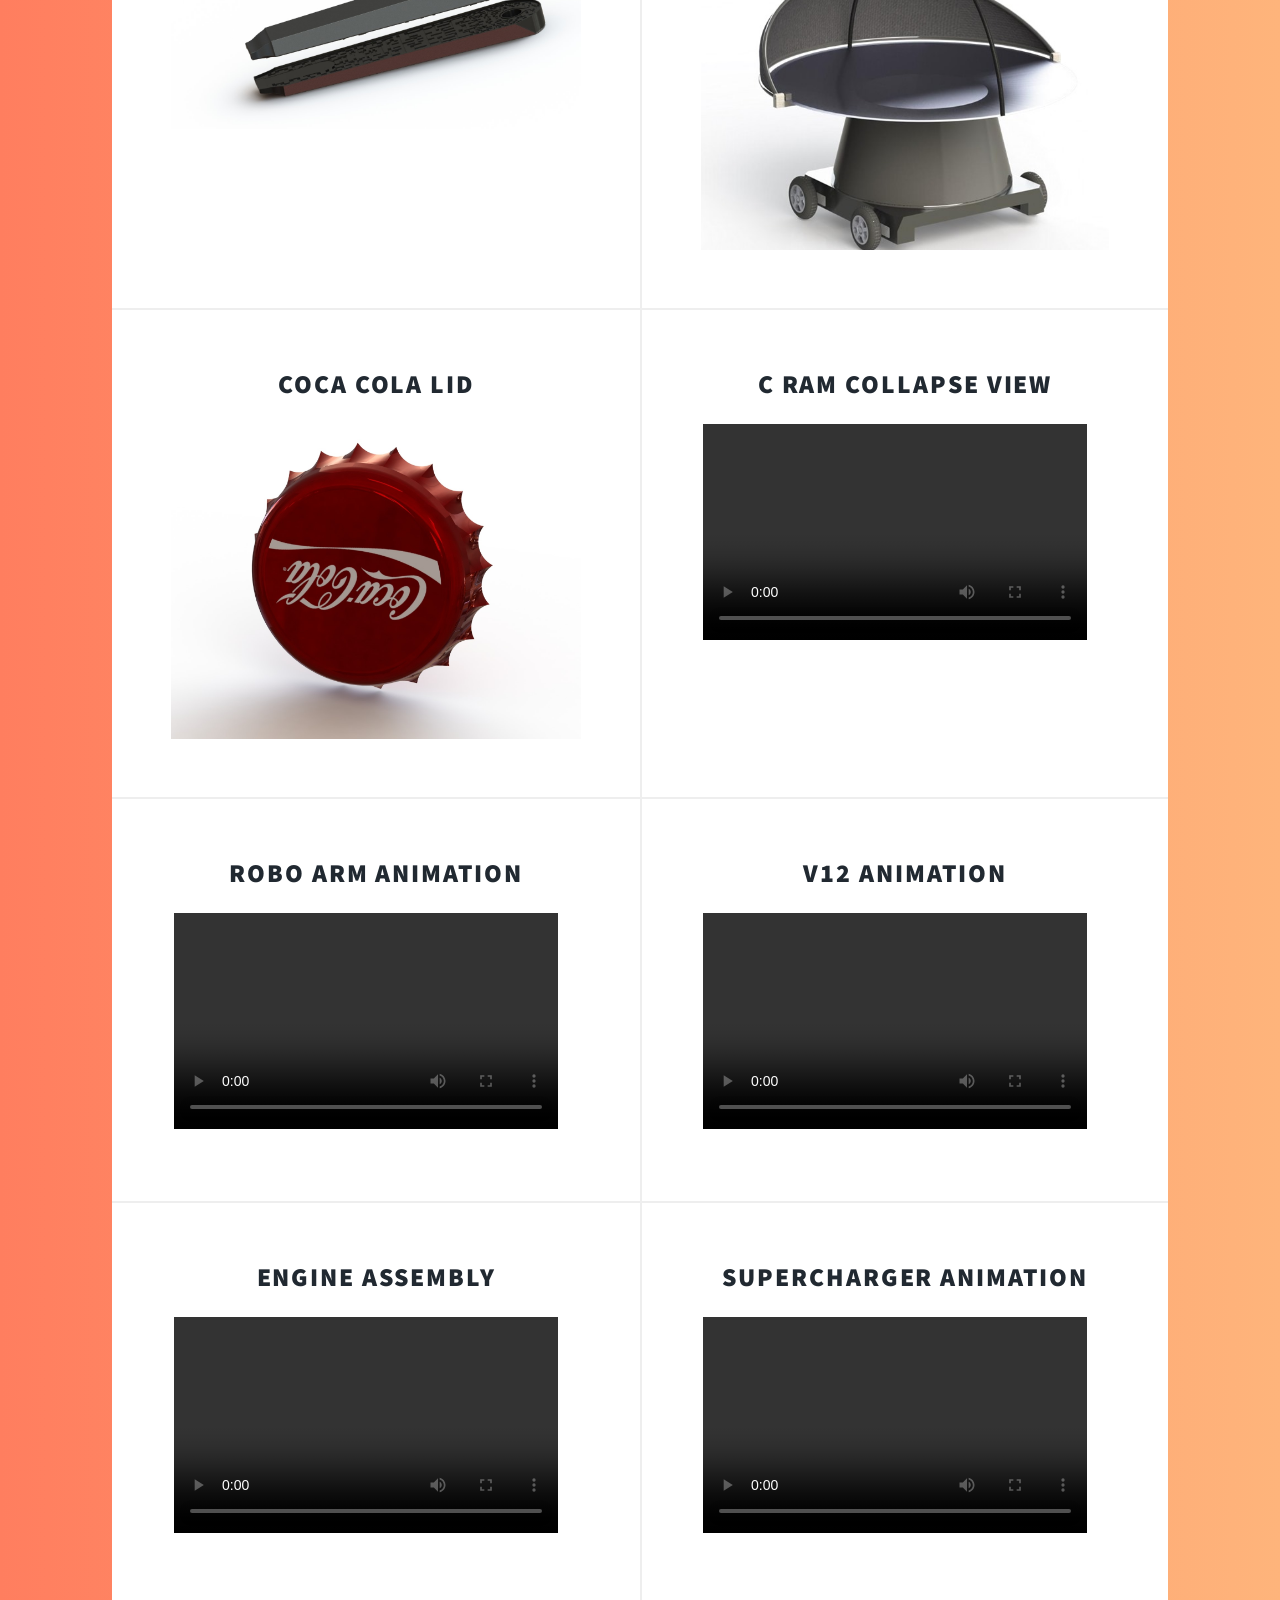
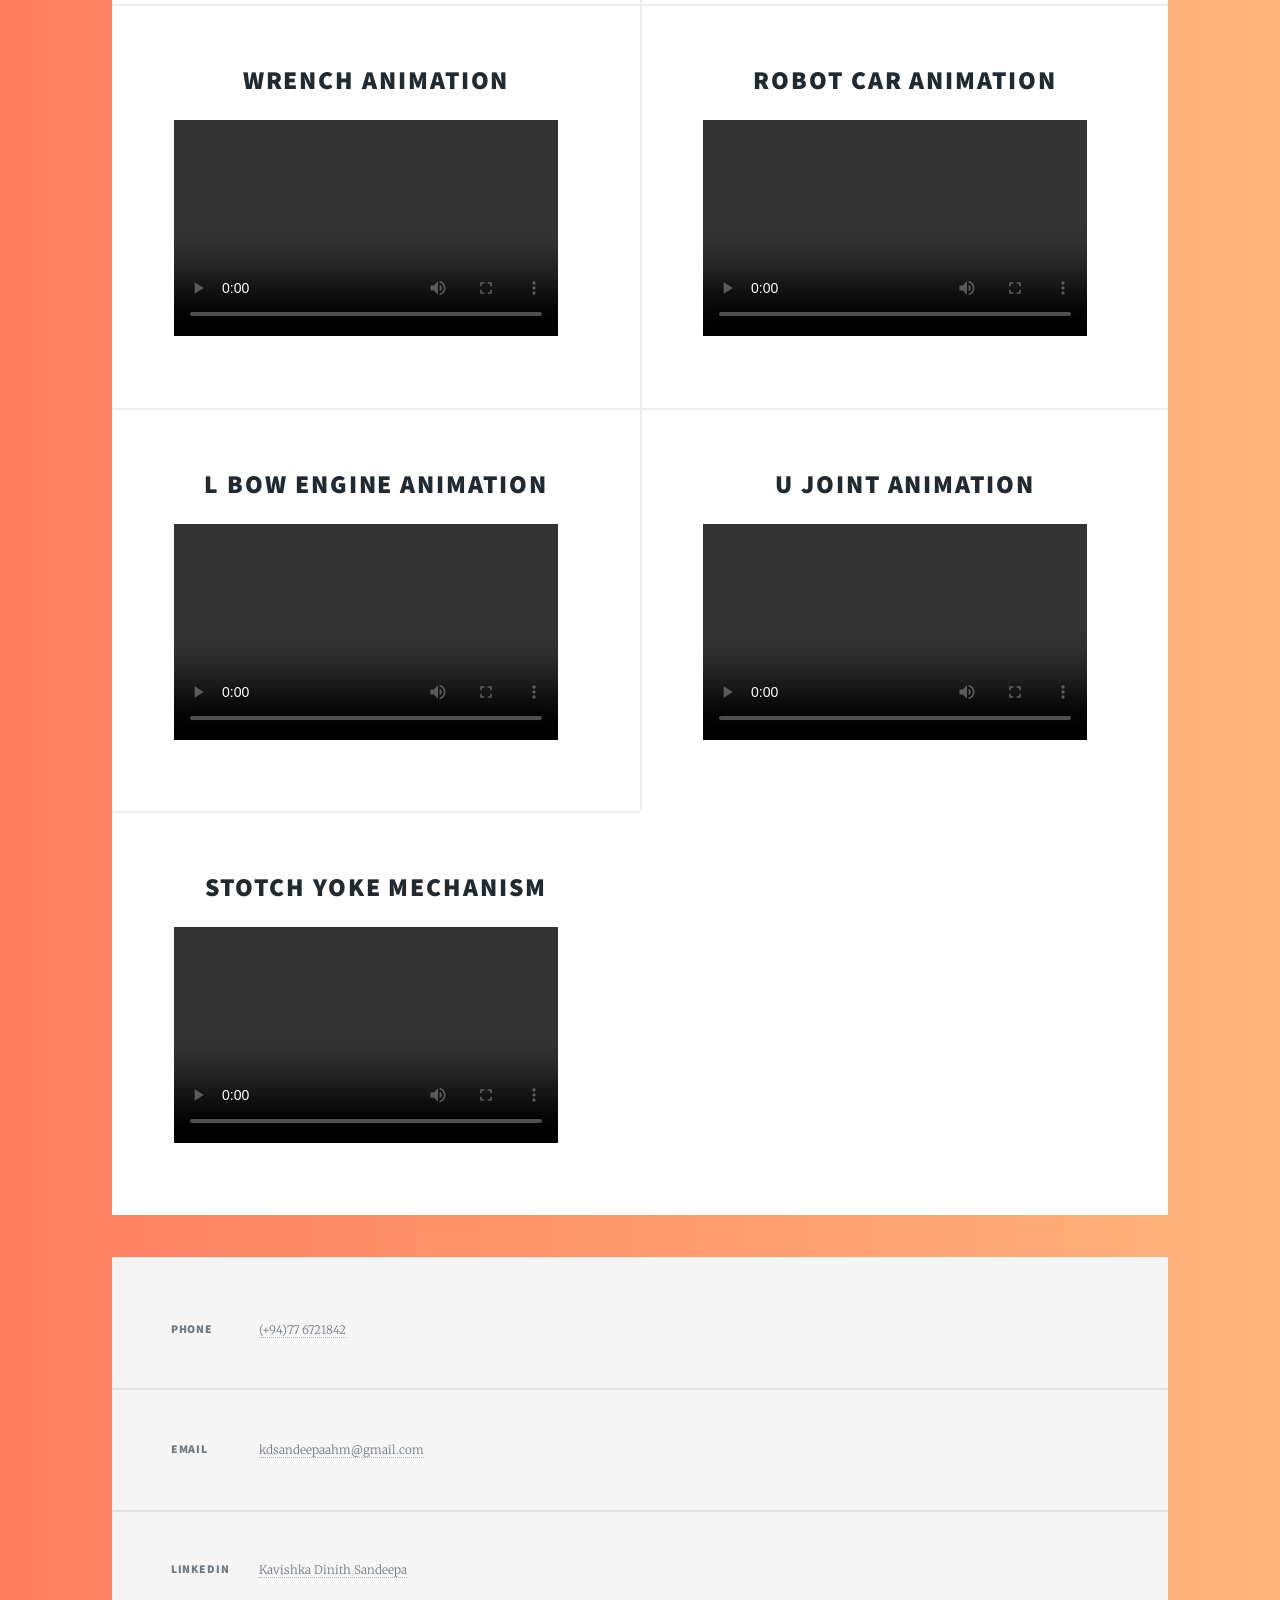
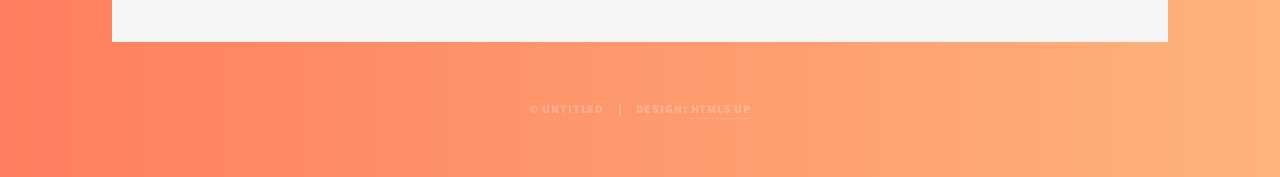
==== commit b88e29fc: "Update index.html" ====
--- a/index.html
+++ b/index.html
@@ -87,17 +87,19 @@
                 </header>
                 <a href="https://drive.google.com/drive/u/0/folders/1dlh86o4GSG5Yddt8Pm_F_5p9ksUfSxUW" class="image main"><img src="images/pic07.JPG" alt="" /></a>
                 </article>
-                <article>
+               
                 <article>
                     <header>
                         <h2><a href="#">Cultivator</a></h2>
                     </header>
                         <a href="#" class="image fit" 
-                           onmouseover="swapImage(this, 'images/cultivator1.png')" 
-                           onmouseout="swapImage(this, 'images/cultivator2.png')">
+                           onmouseover="swapImage(this, 'images/cultivator2.png')" 
+                           onmouseout="swapImage(this, 'images/cultivator1.png')">
                            <img src="images/pic38.JPG" alt="" />
                         </a>
-                </article>
+                 </article>
+                
+                <article>
                     <header>
                         <h2><a href="#">Robot Car</a></h2>
                     </header>
